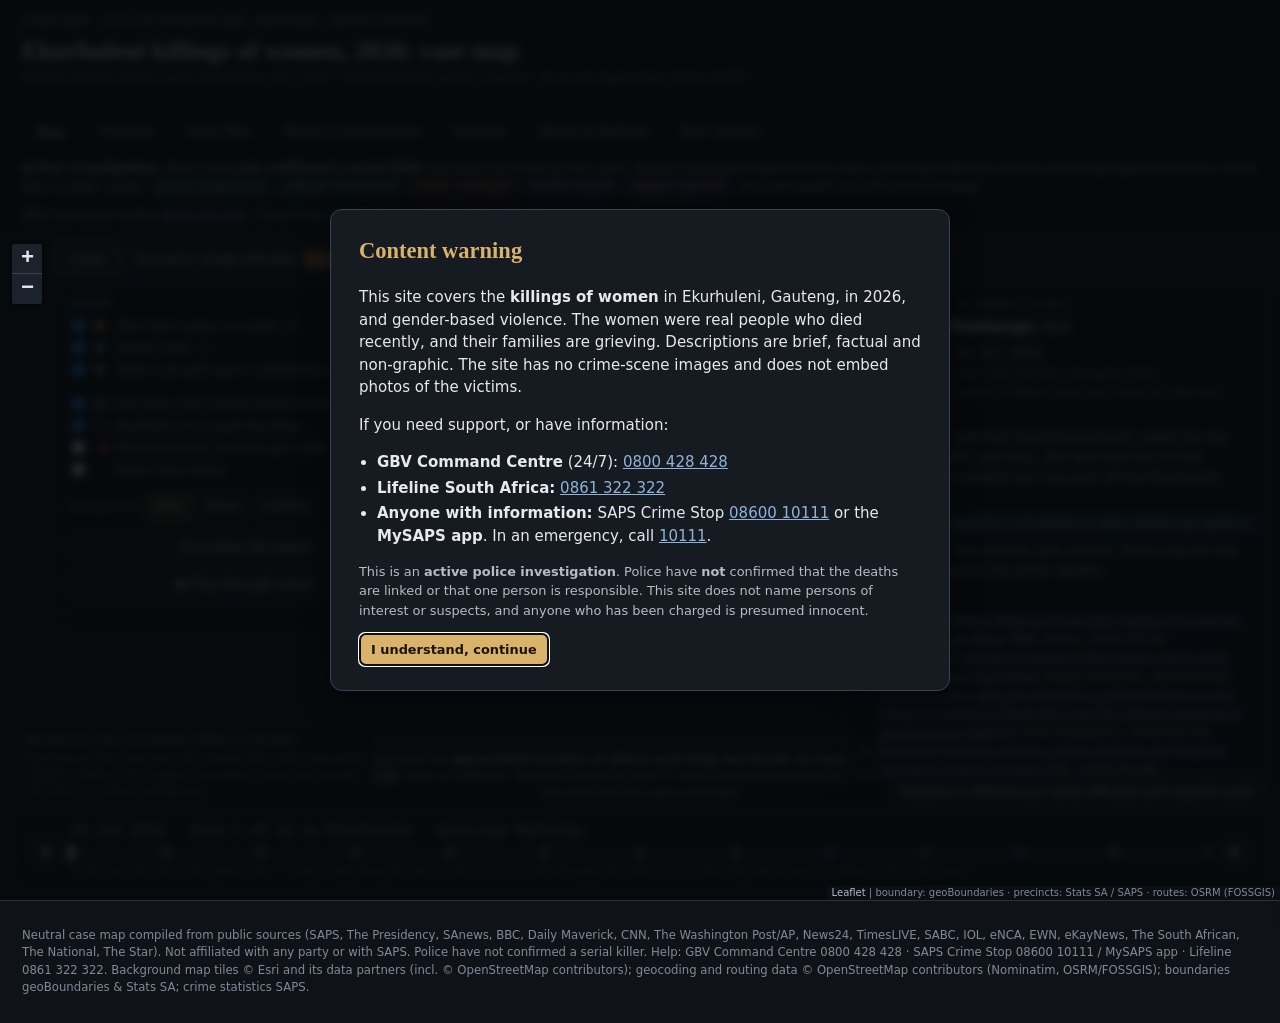
==== index.html @ aa7838f5 "Update site 2026-09-30" ====
<!DOCTYPE html>
<html lang="en">
<head>
<meta charset="utf-8">
<meta name="viewport" content="width=device-width, initial-scale=1">
<!-- SEO:BEGIN (generated by tools/build_static.py; edit site.json, not this block) -->
<title>Ekurhuleni killings of women, 2026: case map (source-cited)</title>
<meta name="description" content="Neutral, source-cited case map of the women whose bodies were found in Ekurhuleni, Gauteng, from July 2026: approximate map, timeline, case files and the status of each case. Police have not confirmed a serial killer.">
<meta name="robots" content="index,follow,max-image-preview:large">
<meta name="author" content="Neutral case map compiled from public sources">
<meta name="theme-color" content="#0d1014">
<link rel="canonical" href="https://richardmccauley01.github.io/ekurhuleni-case-map/">
<meta property="og:url" content="https://richardmccauley01.github.io/ekurhuleni-case-map/">
<meta property="og:type" content="website">
<meta property="og:title" content="Ekurhuleni killings of women, 2026: case map (source-cited)">
<meta property="og:description" content="Neutral, source-cited case map of the women whose bodies were found in Ekurhuleni, Gauteng, from July 2026: approximate map, timeline, case files and the status of each case. Police have not confirmed a serial killer.">
<meta property="og:locale" content="en_ZA">
<meta property="og:image" content="https://richardmccauley01.github.io/ekurhuleni-case-map/og-image.png">
<meta property="og:image:width" content="1200">
<meta property="og:image:height" content="630">
<meta property="og:image:alt" content="Dark map of Ekurhuleni with numbered markers at approximate locations (non-graphic)">
<meta name="twitter:card" content="summary_large_image">
<meta name="twitter:title" content="Ekurhuleni killings of women, 2026: case map (source-cited)">
<meta name="twitter:description" content="Neutral, source-cited case map of the women whose bodies were found in Ekurhuleni, Gauteng, from July 2026: approximate map, timeline, case files and the status of each case. Police have not confirmed a serial killer.">
<meta name="twitter:image" content="https://richardmccauley01.github.io/ekurhuleni-case-map/og-image.png">
<meta name="twitter:image:alt" content="Dark map of Ekurhuleni with numbered markers at approximate locations (non-graphic)">
<!-- Google Search Console: set "googleSiteVerification" in site.json (or upload the googleXXXX.html file to the site root) -->
<script type="application/ld+json">{"@context": "https://schema.org", "@type": "WebPage", "name": "Ekurhuleni killings of women, 2026: case map (source-cited)", "description": "Neutral, source-cited case map of the women whose bodies were found in Ekurhuleni, Gauteng, from July 2026: approximate map, timeline, case files and the status of each case. Police have not confirmed a serial killer.", "inLanguage": "en-ZA", "dateModified": "2026-09-30", "isAccessibleForFree": true, "about": {"@type": "Thing", "name": "Killings of women in Ekurhuleni, Gauteng, South Africa (2026)"}, "spatialCoverage": {"@type": "Place", "name": "City of Ekurhuleni, Gauteng, South Africa"}, "url": "https://richardmccauley01.github.io/ekurhuleni-case-map/", "image": "https://richardmccauley01.github.io/ekurhuleni-case-map/og-image.png"}</script>
<!-- SEO:END -->
<link rel="icon" href="data:,">
<link rel="stylesheet" href="js/vendor/leaflet.css">
<link rel="stylesheet" href="css/style.css">
<noscript><style>.view{display:none!important}#view-text{display:block!important}.tabs a{pointer-events:none;opacity:.5}.tabs a[data-view="text"]{opacity:1}</style></noscript>
</head>
<body>
<a class="skip" href="#main">Skip to content</a>

<div id="cw" class="cw" role="dialog" aria-modal="true" aria-labelledby="cw-title" hidden>
  <div class="cw-box">
    <h2 id="cw-title">Content warning</h2>
    <p>This site covers the <strong>killings of women</strong> in Ekurhuleni, Gauteng, in 2026, and gender-based violence. The women were real people who died recently, and their families are grieving. Descriptions are brief, factual and non-graphic. The site has no crime-scene images and does not embed photos of the victims.</p>
    <p>If you need support, or have information:</p>
    <ul class="help">
      <li><strong>GBV Command Centre</strong> (24/7): <a href="tel:0800428428">0800 428 428</a></li>
      <li><strong>Lifeline South Africa:</strong> <a href="tel:0861322322">0861 322 322</a></li>
      <li><strong>Anyone with information:</strong> SAPS Crime Stop <a href="tel:0860010111">08600 10111</a> or the <strong>MySAPS app</strong>. In an emergency, call <a href="tel:10111">10111</a>.</li>
    </ul>
    <p class="small">This is an <strong>active police investigation</strong>. Police have <strong>not</strong> confirmed that the deaths are linked or that one person is responsible. This site does not name persons of interest or suspects, and anyone who has been charged is presumed innocent.</p>
    <button id="cw-ok" class="btn primary">I understand, continue</button>
  </div>
</div>

<header class="site-header">
  <div class="brand">
    <div class="kicker">Case map · City of Ekurhuleni, Gauteng, South Africa</div>
    <h1>Ekurhuleni killings of women, 2026: case map</h1>
    <div class="sub">Women whose bodies were found from July 2026 · Compiled from public sources · As of 30 September 2026 (SAST)</div>
  </div>
  <nav class="tabs" role="tablist" aria-label="Sections">
    <a href="#map" data-view="map" role="tab">Map</a>
    <a href="#timeline" data-view="timeline" role="tab">Timeline</a>
    <a href="#cases" data-view="cases" role="tab">Case files</a>
    <a href="#media" data-view="media" role="tab">Media &amp; Documents</a>
    <a href="#sources" data-view="sources" role="tab">Sources</a>
    <a href="#about" data-view="about" role="tab">About &amp; Method</a>
    <a href="#text" data-view="text" role="tab">Text version</a>
  </nav>
</header>

<div class="neutral-bar" role="note">
  <span><strong>Active investigation.</strong> Police have <strong>not confirmed a serial killer</strong> and have not linked all the cases. Arrests have been made in three cases; police describe two of them as having separate motives. Every item is cited. Labels: <span class="badge s-police">police statement</span> <span class="badge s-official">official statement</span> <span class="badge s-court">court / charges</span> <span class="badge s-media">media report</span> <span class="badge s-expert">expert opinion</span>. Accused people are presumed innocent.</span>
  <span class="help-inline">GBV Command Centre <a href="tel:0800428428">0800 428 428</a> · Crime Stop <a href="tel:0860010111">08600 10111</a> · Lifeline <a href="tel:0861322322">0861 322 322</a></span>
</div>

<main id="main">
  <section id="view-map" class="view" data-view="map" aria-label="Map">
    <div id="map-wrap">
      <div id="map" aria-label="Map of Ekurhuleni with numbered markers at the approximate places where bodies were found"></div>
      <div class="map-modes" role="radiogroup" aria-label="Map mode">
        <button class="btn active" data-mode="cases" role="radio">Cases</button>
        <button class="btn" data-mode="single" role="radio">Scenario: single offender <span class="hypo-tag">HYPOTHETICAL</span></button>
        <button class="btn" data-mode="multi" role="radio">Scenario: more than one offender <span class="hypo-tag">HYPOTHETICAL</span></button>
      </div>
      <div class="map-banner" id="map-banner">Markers show the <strong>approximate location of where each body was found, as reported</strong> (suburb or road level, never an address). Numbers follow the order in which the bodies were found. The markers do not show that the cases are linked.</div>
      <div class="hypo-banner" id="hypo-banner" hidden><strong>HYPOTHETICAL: police have NOT established this.</strong> <span id="hypo-text"></span></div>
      <div class="map-layers" role="group" aria-label="Map layers">
        <h4>Cases</h4>
        <label><input type="checkbox" data-layer="taskteam" checked><span class="dot g-taskteam"></span>Task team cases, no arrest <small id="lc-taskteam"></small></label>
        <label><input type="checkbox" data-layer="arrest" checked><span class="dot g-arrest"></span>Arrest made <small id="lc-arrest"></small></label>
        <label><input type="checkbox" data-layer="other" checked><span class="dot g-other"></span>Other (not task team / outside Ekurhuleni) <small id="lc-other"></small></label>
        <hr>
        <label><input type="checkbox" data-layer="lastseen" checked><span class="mk-ls" style="display:inline-block;width:10px;height:10px"></span>Last-seen / last-contact places (where reported)</label>
        <label><input type="checkbox" data-layer="boundary" checked><span style="display:inline-block;width:14px;border-top:2px dashed #8fb3d9"></span>Ekurhuleni municipal boundary</label>
        <label><input type="checkbox" data-layer="precincts"><span style="display:inline-block;width:14px;height:10px;background:linear-gradient(90deg,#2b2433,#b0476a)"></span>Police precincts: murders per 100k (SAPS 2025/26)</label>
        <label><input type="checkbox" data-layer="labels"><span style="width:14px"></span>Show name labels</label>
        <hr>
        <div class="base-pick" role="group" aria-label="Background map"><span>Background</span><button type="button" data-base="dark" aria-pressed="true">Dark</button><button type="button" data-base="street" aria-pressed="false">Street</button><button type="button" data-base="satellite" aria-pressed="false">Satellite</button></div>
        <button id="map-overview" class="btn">Overview (all cases)</button>
        <button id="map-play" class="btn">▶ Play through cases</button>
      </div>
      <aside id="map-panel" class="map-panel" aria-live="polite"></aside>
      <aside id="scen-panel" class="map-panel scen-panel" hidden aria-live="polite"></aside>
      <div id="prec-legend" class="prec-legend" hidden></div>
      <button id="patterns-btn" class="btn patterns-btn">Patterns &amp; differences (what officials and experts said)</button>
      <div id="patterns" class="patterns" hidden role="dialog" aria-label="Patterns and differences"></div>
      <div class="map-offline" id="map-offline"><span id="base-status">Background map loading…</span> Background tiles load from the internet (Esri, with automatic fallback). Offline, the markers, boundary, routes and panels still work on a blank background.</div>
      <div class="map-hud" id="map-hud">
        <div class="hud-row">
          <button id="mp-prev" class="btn" aria-label="Previous case">◀</button>
          <div class="hud-mid">
            <div id="mp-time" class="hud-time">–</div>
            <div class="progress" id="mp-progress"><div id="mp-prog" class="progress-fill"></div><div id="mp-ticks" class="ticks"></div></div>
            <div class="hud-hint">Scroll over this bar or the panel, use ← → keys, drag along the bar, or click a tick to move through the cases in the order they were found. Scrolling on the map zooms.</div>
          </div>
          <button id="mp-next" class="btn" aria-label="Next case">▶</button>
        </div>
      </div>
    </div>
  </section>

  <section id="view-timeline" class="view" data-view="timeline" aria-label="Timeline">
    <div class="tl-toolbar">
      <div class="grp">
        <label class="lbl">Zoom</label>
        <button class="btn zbtn" data-zoom="all">Jul 2026 – now</button>
        <button class="btn zbtn" data-zoom="sept">September 2026</button>
        <button class="btn zbtn" data-zoom="last10">Last 10 days</button>
        <button class="btn zbtn" data-zoom="wide">Incl. March 2026 (Mathebula missing)</button>
      </div>
      <div class="grp">
        <input id="tl-search" type="search" placeholder="Search events, names, places…" aria-label="Search events">
        <button id="tl-listtoggle" class="btn">List view</button>
      </div>
    </div>
    <div class="tl-filters">
      <div class="fgrp" id="f-cat"><span class="lbl">Type</span></div>
      <div class="fgrp" id="f-status"><span class="lbl">Source type</span></div>
      <div class="fgrp" id="f-group"><span class="lbl">Cases</span></div>
    </div>
    <div id="tl-chart" class="tl-chart"></div>
    <div class="tl-note">All times are SAST (UTC+2). Hollow markers = approximate date or time. The top band shows the <strong>days between consecutive body discoveries</strong>. Scroll or pinch to zoom, drag to pan. <span id="tl-count"></span></div>
    <div id="tl-list" class="tl-list" hidden></div>
    <div class="media-inline">
      <h3>Time between discoveries</h3>
      <p class="small">Days between one body being found and the next (Ekurhuleni cases in the order they were found). Hours are shown only where both times were reported. Intervals describe timing only. They do not show that cases are linked.</p>
      <div id="interval-chart"></div>
    </div>
    <div class="media-inline">
      <h3>Media &amp; Documents</h3>
      <p class="small">Outbound links only. Nothing graphic is embedded. <a href="#media">Open the full panel →</a></p>
      <div id="tl-media" class="media-grid compact"></div>
    </div>
  </section>

  <section id="view-cases" class="view page" data-view="cases" aria-label="Case files">
    <h2>Case files</h2>
    <p>One card per woman, in the order the bodies were found, using names as publicly released by police or major media. Ages are given where reported. <strong>Last seen</strong> and <strong>body found</strong> are kept separate. The status wording follows what police and courts have said. Accused people are presumed innocent and are not named.</p>
    <div class="helpbox"><strong>Have information?</strong> SAPS Crime Stop <a href="tel:0860010111">08600 10111</a> or the MySAPS app. <strong>Need support?</strong> GBV Command Centre <a href="tel:0800428428">0800 428 428</a> · Lifeline <a href="tel:0861322322">0861 322 322</a>.</div>
    <h3>Summary table</h3>
    <div class="tablewrap"><table class="sum" id="sum-table"></table></div>
    <div id="case-cards" class="cards"></div>
    <h3>Precinct crime context (SAPS)</h3>
    <div id="crime-table-intro" class="small"></div>
    <div class="tablewrap"><table class="sum" id="crime-table"></table></div>
    <h3>Where sources disagree</h3>
    <ul id="conflicts" class="conflicts"></ul>
  </section>

  <section id="view-media" class="view page" data-view="media" aria-label="Media and documents">
    <h2>Media &amp; Documents</h2>
    <p>Official statements, parliamentary and court coverage, explainers, broadcast reports and tributes. All entries are <strong>outbound links</strong>. This site does not host or embed crime-scene images or photos of the victims. Some linked articles contain family-supplied photos.</p>
    <div class="media-filter" id="media-filter"></div>
    <div id="media-grid" class="media-grid"></div>
    <h3>Not publicly available (as of 30 Sept 2026)</h3>
    <ul id="not-public" class="notpublic"></ul>
  </section>

  <section id="view-sources" class="view page" data-view="sources" aria-label="Sources">
    <h2>Sources</h2>
    <p>Every source cited on this site, with the events and cases that cite it. Sources marked <em>snippet</em> could only be checked through search-engine result text (paywalled or not fetchable), and everything taken from them is also backed by another source.</p>
    <input id="src-search" type="search" placeholder="Filter sources…" aria-label="Filter sources">
    <div id="sources-list"></div>
  </section>

  <section id="view-text" class="view page" data-view="text" aria-label="Text version">
<!-- STATIC:BEGIN (generated by tools/build_static.py) -->
<h2>Text version: case summary, case files and full timeline</h2>
<p class="cw-static"><strong>Content warning:</strong> killings of women and gender-based violence. Descriptions are factual and non-graphic. <strong>Help:</strong> GBV Command Centre <a href="tel:0800428428">0800 428 428</a> · Lifeline <a href="tel:0861322322">0861 322 322</a>. <strong>Information:</strong> SAPS Crime Stop <a href="tel:0860010111">08600 10111</a> or the MySAPS app.</p>
<h3>Summary (as of 30 September 2026)</h3>
<p>From July 2026, the bodies of a series of women were found in the City of Ekurhuleni, Gauteng, South Africa, mostly in and around Kempton Park, the R21 corridor, Olifantsfontein/Clayville and Tembisa, with others in KwaThema, Springs and Dawn Park (Boksburg). SAPS set up a dedicated multidisciplinary task team on 14 September 2026. On 29 September President Cyril Ramaphosa said 11 women's bodies had been found in Ekurhuleni since July and that the investigation had been raised to national level. <strong>Police have not confirmed a serial killer.</strong> The President said: "At present, the police have not found evidence establishing that these killings were committed by a single perpetrator. All possibilities remain under investigation." Arrests have been made in three cases. Police cite relationship motives in two of them and have not linked those to the others. In a third, a man has been charged with murder; police said it was too early to say whether it is linked. A twelfth death, a shooting in Tembisa on 28 September, is not part of the task team cases. A woman found in Soweto (outside Ekurhuleni) on 20 September has been mentioned by police, but no link has been confirmed. People charged are presumed innocent and are not named here, and persons of interest are not named.</p>
<h3>Case files (13)</h3><ol class="static-events">
<li id="case-mahlangu"><article><h4>Busisiwe Mahlangu (37)</h4><p class="meta">Status: arrest made (partner; not linked to other deaths per police)</p><p><strong>Last seen:</strong> not reported<br><strong>Body found:</strong> 15 Jul 2026: Open field (veld) near the R21, Kempton Park <em>(approximate location as reported; map pin at road/area level)</em></p><p>Found naked with her hands bound with cable ties (as reported by BBC and IOL). She was the first of the women whose deaths are now part of the Ekurhuleni investigation.</p><p><strong>Investigation / court:</strong> Her partner (boyfriend) was arrested two days later, on 17 July 2026, and remains in custody (BBC, Presidency). The accused has not been named here; he is presumed innocent. No court date was found in public reporting.</p><p><strong>Link status:</strong> Arrest made: her partner (per police). Police say he has not been linked to the other deaths.</p><p class="small">Sources: <a href="https://www.bbc.com/news/articles/c6m27dprvzv7o" rel="noopener">Ekurhuleni killings: What we know after bodies of 12 women found in South Africa</a> (BBC News, 2026-09-28); <a href="https://www.dailymaverick.co.za/article/2026-09-28-after-another-woman-murdered-in-ekurhuleni-heres-what-we-know-about-the-killings/" rel="noopener">After another woman murdered in Ekurhuleni, here&#x27;s what we know about the killings</a> (Daily Maverick, 2026-09-28); <a href="https://thepresidency.gov.za/address-nation-president-cyril-ramaphosa-killings-women-ekurhuleni-and-national-response-gender" rel="noopener">Address to the nation by President Cyril Ramaphosa on the killings of women in Ekurhuleni and the national response to gender-based violence</a> (The Presidency, 2026-09-29); <a href="https://iol.co.za/news/crime-and-courts/2026-09-28-ekurhuleni-womens-deaths-latest-shooting-not-linked-as-cemetery-suspect-arrested/" rel="noopener">Ekurhuleni women&#x27;s deaths: Latest shooting not linked as cemetery suspect arrested</a> (IOL, 2026-09-28)</p></article></li>
<li id="case-kekana"><article><h4>Itumeleng Kekana (32)</h4><p class="meta">Status: under task team investigation; no arrest</p><p><strong>Last seen:</strong> 17 Jul 2026, ≈19:00 SAST: Left home in Kempton Park in the evening, telling a neighbour she was going to see someone (per her brother, via Daily Maverick)<br><strong>Body found:</strong> 3 Aug 2026: Bushes beside Great North Road, Pomona (Kempton Park), near the Max informal settlement <em>(approximate location as reported; map pin at road/area level)</em></p><p>Kempton Park police said her decomposing body was found in bushes next to the road with multiple stab wounds (Daily Maverick). Originally from Mmakwane Village, QwaQwa (Free State); she sold beauty products in Kempton Park. She was buried in QwaQwa on 22 August and leaves a 14-year-old daughter.</p><p><strong>Investigation / court:</strong> No arrest reported. Her family has asked investigators for CCTV footage from a camera near the scene (Daily Maverick).</p><p><strong>Link status:</strong> Under task team investigation. No arrest reported.</p><p class="small"><em>Sources differ:</em> BBC describes her as found &#x27;on a bridge&#x27;, badly bruised and partially clothed. Daily Maverick (quoting police) says she was found in bushes next to Great North Road.</p><p class="small">Sources: <a href="https://www.dailymaverick.co.za/article/2026-09-17-brothers-agonising-search-for-ekurhuleni-killings-victim-itumeleng-kekana/" rel="noopener">Brother&#x27;s agonising search for Ekurhuleni killings victim Itumeleng Kekana</a> (Daily Maverick, 2026-09-17); <a href="https://www.bbc.com/news/articles/c6m27dprvzv7o" rel="noopener">Ekurhuleni killings: What we know after bodies of 12 women found in South Africa</a> (BBC News, 2026-09-28); <a href="https://www.thesouthafrican.com/news/ekurhuleni-murders-what-we-know-about-all-10-women/" rel="noopener">Ekurhuleni murders: What we know about all 10 women</a> (The South African, 2026-09-26); <a href="https://www.news24.com/southafrica/news/live-east-rand-killings-horror-takes-hold-as-series-of-womens-bodies-found-in-gauteng-20260918-0382" rel="noopener">TIMELINE | East Rand killings: series of women&#x27;s bodies found in Gauteng</a> (News24, 2026-09-18); <a href="https://www.dailymaverick.co.za/article/2026-09-28-after-another-woman-murdered-in-ekurhuleni-heres-what-we-know-about-the-killings/" rel="noopener">After another woman murdered in Ekurhuleni, here&#x27;s what we know about the killings</a> (Daily Maverick, 2026-09-28)</p></article></li>
<li id="case-mjobo"><article><h4>Nomfesane Mjobo</h4><p class="meta">Status: under task team investigation; no arrest</p><p><strong>Last seen:</strong> not reported<br><strong>Body found:</strong> 26 Aug 2026: Kempton Park area (exact place not publicly detailed) <em>(approximate location as reported; map pin at town-level only level)</em></p><p>Few details have been released publicly. Family and friends held a candlelight vigil at the site where she was found (eNCA, 28 Sept).</p><p><strong>Investigation / court:</strong> No arrest reported.</p><p><strong>Link status:</strong> Under task team investigation. No arrest reported.</p><p class="small"><em>Sources differ:</em> IOL (21 Sept) and The Star mention a 32-year-old woman found partially clothed near the R21 on 24 August. It is unclear whether that refers to this case. BBC and the SAPS list give 26 August.</p><p class="small">Sources: <a href="https://www.bbc.com/news/articles/c6m27dprvzv7o" rel="noopener">Ekurhuleni killings: What we know after bodies of 12 women found in South Africa</a> (BBC News, 2026-09-28); <a href="https://www.enca.com/news-top-stories/ekurhuleni-murders-nomfesane-mjobos-family-friends-honour-her-memory" rel="noopener">Nomfesane Mjobo&#x27;s family, friends honour her memory</a> (eNCA, 2026-09-28); <a href="https://www.dailymaverick.co.za/article/2026-09-28-after-another-woman-murdered-in-ekurhuleni-heres-what-we-know-about-the-killings/" rel="noopener">After another woman murdered in Ekurhuleni, here&#x27;s what we know about the killings</a> (Daily Maverick, 2026-09-28); <a href="https://thepresidency.gov.za/address-nation-president-cyril-ramaphosa-killings-women-ekurhuleni-and-national-response-gender" rel="noopener">Address to the nation by President Cyril Ramaphosa on the killings of women in Ekurhuleni and the national response to gender-based violence</a> (The Presidency, 2026-09-29)</p></article></li>
<li id="case-clayville"><article><h4>Unidentified woman (Clayville) (late 20s (police estimate))</h4><p class="meta">Status: unidentified; under task team investigation; no arrest</p><p><strong>Last seen:</strong> not reported<br><strong>Body found:</strong> 7 Sep 2026: In a river at Clayville, near the Mall of Tembisa (listed by SAPS as &#x27;Clayville River, Olifantsfontein&#x27;) <em>(approximate location as reported; map pin at suburb level)</em></p><p>Found in the water wearing only underwear. Police later appealed for help to trace her family and followed up on a possible family address (21-22 Sept).</p><p><strong>Investigation / court:</strong> No arrest reported. Remains unidentified as of the latest reports found.</p><p><strong>Link status:</strong> Added to the central task team probe on 15 September. Unidentified. No arrest reported.</p><p class="small"><em>Sources differ:</em> BBC spells the area &#x27;Olifantsfontain&#x27;. Some early reports did not include this case in the count until it was added on 15 Sept.</p><p class="small">Sources: <a href="https://www.bbc.com/news/articles/c6m27dprvzv7o" rel="noopener">Ekurhuleni killings: What we know after bodies of 12 women found in South Africa</a> (BBC News, 2026-09-28); <a href="https://thenational.co.za/news/2026-09-16-8-women-dead-police-offer-r400-000-reward-as-south-africa-mourns/" rel="noopener">8 women dead in Ekurhuleni: South Africa demands answers as police hunt expands</a> (The National, 2026-09-16); <a href="https://thestar.co.za/news/crime-and-courts/2026-09-22-police-search-for-family-of-unidentified-woman-amid-ekurhuleni-deaths/" rel="noopener">Police search for family of unidentified woman amid Ekurhuleni deaths</a> (The Star, 2026-09-22); <a href="https://www.dailymaverick.co.za/article/2026-09-28-after-another-woman-murdered-in-ekurhuleni-heres-what-we-know-about-the-killings/" rel="noopener">After another woman murdered in Ekurhuleni, here&#x27;s what we know about the killings</a> (Daily Maverick, 2026-09-28); <a href="https://www.sundaytimes.timeslive.co.za/news/2026-09-16-treat-these-as-possible-serial-murders-until-proven-otherwise-forensic-psychologist-on-ekurhuleni-womens-deaths/" rel="noopener">Treat these as possible serial murders until proven otherwise: forensic psychologist on Ekurhuleni women&#x27;s deaths</a> (Sunday Times / TimesLIVE, 2026-09-16)</p></article></li>
<li id="case-nkomo"><article><h4>Gracious Nkomo (28)</h4><p class="meta">Status: under task team investigation; no arrest</p><p><strong>Last seen:</strong> not reported<br><strong>Body found:</strong> 10 Sep 2026: Near the R21, Kempton Park <em>(approximate location as reported; map pin at road/area level)</em></p><p>Found partially clothed; police described the body as decomposed. Identified by her family at the Germiston mortuary on 17 September (SAPS via SAnews). Born in Zimbabwe; Daily Maverick reports she is the only publicly identified foreign national among the victims.</p><p><strong>Investigation / court:</strong> No arrest reported.</p><p><strong>Link status:</strong> Under task team investigation. No arrest reported.</p><p class="small"><em>Sources differ:</em> One outlet (joburgetc) and a map in The Star appear to confuse her with the Dawn Park case (Jabulile Ntimba). This site follows SAPS/SAnews, BBC and Daily Maverick (R21, Kempton Park).</p><p class="small">Sources: <a href="https://www.sanews.gov.za/south-africa/third-ekurhuleni-murder-victim-identified" rel="noopener">Third Ekurhuleni murder victim identified</a> (SAnews (GCIS), 2026-09-18); <a href="https://www.bbc.com/news/articles/c6m27dprvzv7o" rel="noopener">Ekurhuleni killings: What we know after bodies of 12 women found in South Africa</a> (BBC News, 2026-09-28); <a href="https://www.dailymaverick.co.za/article/2026-09-28-after-another-woman-murdered-in-ekurhuleni-heres-what-we-know-about-the-killings/" rel="noopener">After another woman murdered in Ekurhuleni, here&#x27;s what we know about the killings</a> (Daily Maverick, 2026-09-28); <a href="https://thenational.co.za/news/2026-09-18-gracious-nkomo-is-fourth-woman-identified-in-ekurhuleni-murder-investigation/" rel="noopener">Gracious Nkomo is fourth woman identified in Ekurhuleni murder investigation</a> (The National, 2026-09-18); <a href="https://thenational.co.za/news/2026-09-16-8-women-dead-police-offer-r400-000-reward-as-south-africa-mourns/" rel="noopener">8 women dead in Ekurhuleni: South Africa demands answers as police hunt expands</a> (The National, 2026-09-16)</p></article></li>
<li id="case-moselakgomo"><article><h4>Elizabeth &#x27;Tsontso&#x27; Moselakgomo (38)</h4><p class="meta">Status: under task team investigation; no arrest</p><p><strong>Last seen:</strong> 9 Sep 2026: Left home for an afternoon/evening run (Kempton Park area; her home suburb is reported inconsistently, so it is not mapped)<br><strong>Body found:</strong> 12 Sep 2026: Behind a hotel in Rhodesfield, Kempton Park <em>(approximate location as reported; map pin at suburb level)</em></p><p>A runner who did not return from her run; her eight-year-old daughter raised the alarm. Found badly bruised and partially clothed. Her family identified her at the Germiston mortuary on 14 September. She was buried in Mpumalanga around 19-20 September. Her disappearance drew wide public attention.</p><p><strong>Investigation / court:</strong> No arrest reported.</p><p><strong>Link status:</strong> Under task team investigation. No arrest reported.</p><p class="small"><em>Sources differ:</em> Her home suburb is given as Roseville (News24) and Rhodesfield (The South African).</p><p class="small">Sources: <a href="https://www.bbc.co.uk/news/articles/cxyvzggzd5jgo" rel="noopener">Body of missing runner found in South Africa</a> (BBC News, 2026-09-14); <a href="https://www.bbc.com/news/articles/c6m27dprvzv7o" rel="noopener">Ekurhuleni killings: What we know after bodies of 12 women found in South Africa</a> (BBC News, 2026-09-28); <a href="https://www.gov.za/news/media-statements/police-intensify-investigations-four-bodies-are-found-kempton-park-14-sep" rel="noopener">Police intensify investigations as four bodies are found in Kempton Park (SAPS media statement)</a> (SAPS via gov.za, 2026-09-14); <a href="https://www.dailymaverick.co.za/article/2026-09-28-after-another-woman-murdered-in-ekurhuleni-heres-what-we-know-about-the-killings/" rel="noopener">After another woman murdered in Ekurhuleni, here&#x27;s what we know about the killings</a> (Daily Maverick, 2026-09-28); <a href="https://www.thesouthafrican.com/news/ekurhuleni-murders-what-we-know-about-all-10-women/" rel="noopener">Ekurhuleni murders: What we know about all 10 women</a> (The South African, 2026-09-26); <a href="https://www.news24.com/southafrica/news/live-east-rand-killings-horror-takes-hold-as-series-of-womens-bodies-found-in-gauteng-20260918-0382" rel="noopener">TIMELINE | East Rand killings: series of women&#x27;s bodies found in Gauteng</a> (News24, 2026-09-18)</p></article></li>
<li id="case-mathebula"><article><h4>Vutomi Mathebula (28)</h4><p class="meta">Status: under task team investigation; no arrest</p><p><strong>Last seen:</strong> 22 Mar 2026: Told her family she was going shopping at Dragon City, Johannesburg (her stated destination, not a confirmed sighting); reported missing the next day<br><strong>Body found:</strong> 14 Sep 2026: Porcelain Avenue, Olifantsfontein (found by a passer-by on Monday morning) <em>(approximate location as reported; map pin at road/area level)</em></p><p>Missing for almost six months. Her family reported ransom demands after she disappeared: they paid R3,000 and a further R2,500 was demanded (Daily Maverick, The South African). She was found semi-naked and bruised. Her name was initially withheld; an uncle identified her by her hairstyle and clothing. She was buried in Limpopo on 24 September.</p><p><strong>Investigation / court:</strong> No arrest reported.</p><p><strong>Link status:</strong> Under task team investigation. No arrest reported.</p><p class="small"><em>Sources differ:</em> Some reports describe the 14 September discovery as being in &#x27;Kempton Park&#x27;. Most reports and the SAPS list give Olifantsfontein.</p><p class="small">Sources: <a href="https://www.dailymaverick.co.za/article/2026-09-28-after-another-woman-murdered-in-ekurhuleni-heres-what-we-know-about-the-killings/" rel="noopener">After another woman murdered in Ekurhuleni, here&#x27;s what we know about the killings</a> (Daily Maverick, 2026-09-28); <a href="https://www.thesouthafrican.com/news/ekurhuleni-murders-what-we-know-about-all-10-women/" rel="noopener">Ekurhuleni murders: What we know about all 10 women</a> (The South African, 2026-09-26); <a href="https://www.gov.za/news/media-statements/police-intensify-investigations-four-bodies-are-found-kempton-park-14-sep" rel="noopener">Police intensify investigations as four bodies are found in Kempton Park (SAPS media statement)</a> (SAPS via gov.za, 2026-09-14); <a href="https://www.dailymaverick.co.za/article/2026-09-17-brothers-agonising-search-for-ekurhuleni-killings-victim-itumeleng-kekana/" rel="noopener">Brother&#x27;s agonising search for Ekurhuleni killings victim Itumeleng Kekana</a> (Daily Maverick, 2026-09-17); <a href="https://www.bbc.com/news/articles/c6m27dprvzv7o" rel="noopener">Ekurhuleni killings: What we know after bodies of 12 women found in South Africa</a> (BBC News, 2026-09-28)</p></article></li>
<li id="case-motapane"><article><h4>Dineo Evelyn Motapane (38)</h4><p class="meta">Status: under task team investigation; no arrest</p><p><strong>Last seen:</strong> 13 Sep 2026, ≈17:00 SAST: Last seen by relatives on Sunday afternoon (place not reported). The family had not reported her missing.<br><strong>Body found:</strong> 15 Sep 2026, ≈06:40 SAST: Beside Moshoeshoe Street, KwaThema (Springs), found by a passer-by <em>(approximate location as reported; map pin at road/area level)</em></p><p>Preliminary findings indicated she had been strangled (as reported). BBC describes the body as battered and partly burned. Her family identified her at the Springs mortuary on 16 September. She leaves a young daughter (reported as two years old). Residents held a march in KwaThema.</p><p><strong>Investigation / court:</strong> No arrest reported.</p><p><strong>Link status:</strong> Under task team investigation. No arrest reported.</p><p class="small">Sources: <a href="https://www.dailymaverick.co.za/article/2026-09-17-brothers-agonising-search-for-ekurhuleni-killings-victim-itumeleng-kekana/" rel="noopener">Brother&#x27;s agonising search for Ekurhuleni killings victim Itumeleng Kekana</a> (Daily Maverick, 2026-09-17); <a href="https://www.bbc.com/news/articles/c6m27dprvzv7o" rel="noopener">Ekurhuleni killings: What we know after bodies of 12 women found in South Africa</a> (BBC News, 2026-09-28); <a href="https://www.thesouthafrican.com/news/ekurhuleni-murders-what-we-know-about-all-10-women/" rel="noopener">Ekurhuleni murders: What we know about all 10 women</a> (The South African, 2026-09-26); <a href="https://www.dailymaverick.co.za/article/2026-09-28-after-another-woman-murdered-in-ekurhuleni-heres-what-we-know-about-the-killings/" rel="noopener">After another woman murdered in Ekurhuleni, here&#x27;s what we know about the killings</a> (Daily Maverick, 2026-09-28); <a href="https://www.sundaytimes.timeslive.co.za/news/2026-09-16-treat-these-as-possible-serial-murders-until-proven-otherwise-forensic-psychologist-on-ekurhuleni-womens-deaths/" rel="noopener">Treat these as possible serial murders until proven otherwise: forensic psychologist on Ekurhuleni women&#x27;s deaths</a> (Sunday Times / TimesLIVE, 2026-09-16)</p></article></li>
<li id="case-ntimba"><article><h4>Jabulile Ntimba (about 30)</h4><p class="meta">Status: arrest made - two women charged (separate motive per police)</p><p><strong>Last seen:</strong> not reported<br><strong>Body found:</strong> 17 Sep 2026: Open area on Lama Street, Villa Liza, Dawn Park (Boksburg) <em>(approximate location as reported; map pin at road/area level)</em></p><p>Found partially clothed with a fatal throat injury (as reported).</p><p><strong>Investigation / court:</strong> Three people were arrested over the weekend of 19-20 September by the Gauteng Murder and Robbery Unit. A man was released: prosecutors declined to enrol charges, though police said he remains under investigation. Two women were charged with premeditated murder and defeating the ends of justice. They appeared in the Boksburg Magistrates&#x27; Court on 21 September and were remanded in custody until 1 October for a bail application. They are presumed innocent and are not named on this site.</p><p><strong>Link status:</strong> Arrest made: two women charged. Police cite a possible relationship (&#x27;love triangle&#x27;) motive and have not linked this case to the others.</p><p class="small"><em>Sources differ:</em> eNCA spells her surname &#x27;Timba&#x27;. The suburb is spelled both &#x27;Villa Liza&#x27; and &#x27;Villa Lisa&#x27;. BBC (26 Sept) says &#x27;three men appeared in court&#x27; in one of the earlier cases, which does not match other reports (two women charged, one man released).</p><p class="small">Sources: <a href="https://www.thesouthafrican.com/news/ekurhuleni-murders-forensics-link-persons-of-interest-to-victims/" rel="noopener">Ekurhuleni murders: Forensics link persons of interest to victims</a> (The South African, 2026-09-24); <a href="https://www.dailymaverick.co.za/article/2026-09-28-after-another-woman-murdered-in-ekurhuleni-heres-what-we-know-about-the-killings/" rel="noopener">After another woman murdered in Ekurhuleni, here&#x27;s what we know about the killings</a> (Daily Maverick, 2026-09-28); <a href="https://www.bbc.com/news/articles/c6m27dprvzv7o" rel="noopener">Ekurhuleni killings: What we know after bodies of 12 women found in South Africa</a> (BBC News, 2026-09-28); <a href="https://thenational.co.za/news/2026-09-22-ekurhuleni-murders-two-cases-three-arrests-as-probe-of-nine-deaths-widens/" rel="noopener">Ekurhuleni murders: two cases, three arrests as probe of nine deaths widens</a> (The National, 2026-09-22); <a href="https://www.sabcnews.com/sabcnews/three-persons-of-interest-questioned-over-east-rand-murders/" rel="noopener">Three persons of interest questioned over East Rand murders</a> (SABC News, 2026-09-20); <a href="https://www.bbc.com/news/articles/c3vgyyj8q807o" rel="noopener">Tenth woman&#x27;s body found as South Africa police probe killings</a> (BBC News, 2026-09-26)</p></article></li>
<li id="case-soweto"><article><h4>Unidentified woman (Moroka Dam, Soweto) (20s (police estimate))</h4><p class="meta">Status: outside Ekurhuleni; inquest; no confirmed link</p><p><strong>Last seen:</strong> not reported<br><strong>Body found:</strong> 20 Sep 2026, ≈17:00 SAST: In Moroka Dam, Soweto, wrapped in a duvet <em>(approximate location as reported; map pin at landmark level)</em></p><p>Found on Sunday afternoon. Police opened an inquest. Gauteng police have mentioned it alongside the Ekurhuleni cases but have not confirmed a link.</p><p><strong>Investigation / court:</strong> Inquest opened. No arrest reported.</p><p><strong>Link status:</strong> Outside Ekurhuleni (City of Johannesburg). Inquest opened. No confirmed link.</p><p class="small"><em>Sources differ:</em> Daily Maverick counts her among 13 victims; the President&#x27;s count of 11 covers Ekurhuleni only.</p><p class="small">Sources: <a href="https://iol.co.za/news/crime-and-courts/2026-09-21-inquest-opened-after-womans-body-found-in-soweto-dam/" rel="noopener">Woman&#x27;s body found wrapped in duvet in Soweto dam as police open inquest</a> (IOL, 2026-09-21); <a href="https://www.thesouthafrican.com/news/ekurhuleni-murders-forensics-link-persons-of-interest-to-victims/" rel="noopener">Ekurhuleni murders: Forensics link persons of interest to victims</a> (The South African, 2026-09-24); <a href="https://www.dailymaverick.co.za/article/2026-09-28-after-another-woman-murdered-in-ekurhuleni-heres-what-we-know-about-the-killings/" rel="noopener">After another woman murdered in Ekurhuleni, here&#x27;s what we know about the killings</a> (Daily Maverick, 2026-09-28); <a href="https://www.bbc.com/news/articles/c6m27dprvzv7o" rel="noopener">Ekurhuleni killings: What we know after bodies of 12 women found in South Africa</a> (BBC News, 2026-09-28); <a href="https://www.bbc.com/news/articles/c3vgyyj8q807o" rel="noopener">Tenth woman&#x27;s body found as South Africa police probe killings</a> (BBC News, 2026-09-26)</p></article></li>
<li id="case-nxumalo"><article><h4>Ntombifuthi Nxumalo</h4><p class="meta">Status: arrest made - man charged with murder (link not established)</p><p><strong>Last seen:</strong> 25 Sep 2026, evening: At a tavern with a female friend on Friday night; reportedly left with a man (tavern location not reported)<br><strong>Body found:</strong> 26 Sep 2026: At/next to Mooifontein Cemetery, Vusimuzi section, Tembisa (Saturday morning) <em>(approximate location as reported; map pin at section/area level)</em></p><p>Found with serious head injuries; stones were found nearby and the Gauteng commissioner said she may have been stoned (as reported). Residents reported hearing screams at about 23:00 on Friday. Her friend identified her by her clothes. She leaves five children; her family planned a burial in Nongoma, KwaZulu-Natal.</p><p><strong>Investigation / court:</strong> A 36-year-old man was traced to a village in Limpopo and arrested. He appeared in the Tembisa Magistrates&#x27; Court on 29 September, charged with murder. The State opposes bail and the bail hearing was postponed to 6 October; he remains in custody. He is presumed innocent and is not named on this site.</p><p><strong>Link status:</strong> Arrest made: a 36-year-old man charged with murder. Gauteng police said it was too early to say whether this case is linked to the others.</p><p class="small"><em>Sources differ:</em> IOL spells her first name &#x27;Ntombifuthu&#x27;.</p><p class="small"><em>Sources differ:</em> Arrest timing: Daily Maverick says Saturday evening (26 Sept); the President&#x27;s address says Sunday morning (27 Sept).</p><p class="small">Sources: <a href="https://www.dailymaverick.co.za/article/2026-09-28-after-another-woman-murdered-in-ekurhuleni-heres-what-we-know-about-the-killings/" rel="noopener">After another woman murdered in Ekurhuleni, here&#x27;s what we know about the killings</a> (Daily Maverick, 2026-09-28); <a href="https://iol.co.za/news/crime-and-courts/2026-09-28-ekurhuleni-womens-deaths-latest-shooting-not-linked-as-cemetery-suspect-arrested/" rel="noopener">Ekurhuleni women&#x27;s deaths: Latest shooting not linked as cemetery suspect arrested</a> (IOL, 2026-09-28); <a href="https://www.timeslive.co.za/news/south-africa/2026-09-29-ekurhuleni-murder-accused-to-remain-in-custody-as-bail-date-postponed/" rel="noopener">Ekurhuleni murder accused to remain in custody as bail date postponed</a> (TimesLIVE, 2026-09-29); <a href="https://www.bbc.com/news/articles/c3vgyyj8q807o" rel="noopener">Tenth woman&#x27;s body found as South Africa police probe killings</a> (BBC News, 2026-09-26); <a href="https://www.sabcnews.com/sabcnews/gauteng-police-cannot-rule-out-serial-killer-in-ekurhuleni/" rel="noopener">Gauteng police cannot rule out serial killer in Ekurhuleni</a> (SABC News, 2026-09-26); <a href="https://thepresidency.gov.za/address-nation-president-cyril-ramaphosa-killings-women-ekurhuleni-and-national-response-gender" rel="noopener">Address to the nation by President Cyril Ramaphosa on the killings of women in Ekurhuleni and the national response to gender-based violence</a> (The Presidency, 2026-09-29); <a href="https://www.bbc.com/news/articles/c6m27dprvzv7o" rel="noopener">Ekurhuleni killings: What we know after bodies of 12 women found in South Africa</a> (BBC News, 2026-09-28)</p></article></li>
<li id="case-springs"><article><h4>Unidentified woman (Springs)</h4><p class="meta">Status: unidentified; task team attended; link not confirmed; no arrest</p><p><strong>Last seen:</strong> not reported<br><strong>Body found:</strong> 27 Sep 2026, ≈12:00 SAST: Open veld near Rhokana Road, Springs, close to a railway line, found by a patrolling security company <em>(approximate location as reported; map pin at road/area level)</em></p><p>Found semi-naked; IOL reports she appeared to have been strangled. The task team, Crime Intelligence and the Investigative Psychology Section attended (EWN).</p><p><strong>Investigation / court:</strong> No arrest reported.</p><p><strong>Link status:</strong> The task team responded to the scene. Unidentified. No arrest reported; police have not confirmed a link.</p><p class="small">Sources: <a href="https://www.ewn.co.za/2026/09/27/11th-body-discovered-in-springs-amid-ekurhuleni-murder-probe" rel="noopener">11th body discovered in Springs amid Ekurhuleni murder probe</a> (EWN, 2026-09-27); <a href="https://iol.co.za/news/crime-and-courts/2026-09-28-ekurhuleni-womens-deaths-latest-shooting-not-linked-as-cemetery-suspect-arrested/" rel="noopener">Ekurhuleni women&#x27;s deaths: Latest shooting not linked as cemetery suspect arrested</a> (IOL, 2026-09-28); <a href="https://www.dailymaverick.co.za/article/2026-09-28-after-another-woman-murdered-in-ekurhuleni-heres-what-we-know-about-the-killings/" rel="noopener">After another woman murdered in Ekurhuleni, here&#x27;s what we know about the killings</a> (Daily Maverick, 2026-09-28); <a href="https://www.bbc.com/news/articles/c6m27dprvzv7o" rel="noopener">Ekurhuleni killings: What we know after bodies of 12 women found in South Africa</a> (BBC News, 2026-09-28)</p></article></li>
<li id="case-nhlanzi"><article><h4>Boitumelo Nhlanzi (23)</h4><p class="meta">Status: not part of task team cases</p><p><strong>Last seen:</strong> not reported<br><strong>Body found:</strong> 28 Sep 2026, ≈05:45 SAST: Mapungubwe Street, Temong section, Tembisa (shot on her way to work) <em>(approximate location as reported; map pin at road/area level)</em></p><p>Shot dead on her way to work early on Monday; her belongings were taken. Police said her estranged husband was a person of interest. He was found dead in his vehicle in Midrand later that day; police do not suspect foul play and an inquest was opened. He is not named here.</p><p><strong>Investigation / court:</strong> Murder and robbery case opened. Police said the case is not linked to the other Ekurhuleni cases and is not being investigated by the task team (Daily Maverick).</p><p><strong>Link status:</strong> Not part of the task team cases. Police say it is not linked. Murder and robbery case opened.</p><p class="small"><em>Sources differ:</em> BBC names her &#x27;Boitumelo Gift Mashita&#x27;. Daily Maverick and IOL use &#x27;Boitumelo Nhlanzi&#x27;. BBC includes her in its count of 12.</p><p class="small">Sources: <a href="https://www.dailymaverick.co.za/article/2026-09-28-after-another-woman-murdered-in-ekurhuleni-heres-what-we-know-about-the-killings/" rel="noopener">After another woman murdered in Ekurhuleni, here&#x27;s what we know about the killings</a> (Daily Maverick, 2026-09-28); <a href="https://iol.co.za/news/crime-and-courts/2026-09-28-ekurhuleni-womens-deaths-latest-shooting-not-linked-as-cemetery-suspect-arrested/" rel="noopener">Ekurhuleni women&#x27;s deaths: Latest shooting not linked as cemetery suspect arrested</a> (IOL, 2026-09-28); <a href="https://www.bbc.com/news/articles/c6m27dprvzv7o" rel="noopener">Ekurhuleni killings: What we know after bodies of 12 women found in South Africa</a> (BBC News, 2026-09-28)</p></article></li>
</ol>
<h3>Time between discoveries</h3><ul><li>Busisiwe Mahlangu → Itumeleng Kekana: 19 days</li><li>Itumeleng Kekana → Nomfesane Mjobo: 23 days</li><li>Nomfesane Mjobo → Unidentified woman (Clayville): 12 days</li><li>Unidentified woman (Clayville) → Gracious Nkomo: 3 days</li><li>Gracious Nkomo → Elizabeth &#x27;Tsontso&#x27; Moselakgomo: 2 days</li><li>Elizabeth &#x27;Tsontso&#x27; Moselakgomo → Vutomi Mathebula: 2 days</li><li>Vutomi Mathebula → Dineo Evelyn Motapane: 1 days</li><li>Dineo Evelyn Motapane → Jabulile Ntimba: 2 days</li><li>Jabulile Ntimba → Ntombifuthi Nxumalo: 9 days</li><li>Ntombifuthi Nxumalo → Unidentified woman (Springs): 1 days</li><li>Unidentified woman (Springs) → Boitumelo Nhlanzi: 1 days (≈17.8 h)</li></ul>
<h3>Patterns &amp; differences (as stated by officials and experts; no conclusion drawn)</h3><ul><li><strong>SAPS (14 Sept statement):</strong> The similarities between cases were &#x27;sufficiently concerning for the police to issue a public warning&#x27;.</li><li><strong>Prof Gérard Labuschagne, former SAPS profiler (16 Sept):</strong> &#x27;Due to the relatively close geographic proximity and timeframe of the murders and the similar victimology, it makes sense to treat this as a serial (murder investigation) until information to the contrary comes to light.&#x27; He said he was not involved in the investigation.</li><li><strong>Acting Police Minister Firoz Cachalia (20 Sept):</strong> &#x27;…not confirmed conclusively that we are dealing with a serial killer because all the cases are not necessarily linked. There are some indications of different modus operandi and different motives.&#x27;</li><li><strong>Gauteng Commissioner Lt Gen Tommy Mthombeni (23 and 26 Sept):</strong> &#x27;As of now, we could not confirm whether there is a serial killer, though it cannot be ruled out.&#x27; On 26 Sept he referred to a &#x27;similar victimology&#x27; and modus operandi among earlier cases.</li><li><strong>President Cyril Ramaphosa (29 Sept):</strong> &#x27;At present, the police have not found evidence establishing that these killings were committed by a single perpetrator. All possibilities remain under investigation.&#x27;</li><li><strong>Forensic specialist quoted anonymously by Daily Maverick:</strong> Offenders can change their methods, so differences between cases don&#x27;t rule out a link; but South Africa&#x27;s high crime rates mean that cases in the same area could be unrelated.</li><li>Similarity reported: Victims reported as black women, mostly in their 20s and 30s.</li><li>Similarity reported: Most bodies were found in and around Kempton Park, the R21 corridor, Clayville/Olifantsfontein and Tembisa; several were near the R21.</li><li>Similarity reported: Six bodies were found within about ten days in September, mostly in open or secluded places, with no eyewitnesses identified publicly.</li><li>Similarity reported: Several victims were reported as found partially clothed or unclothed.</li><li>Difference reported: Three cases have arrests, and police cite relationship motives in two of them (Mahlangu: partner arrested; Ntimba: &#x27;love triangle&#x27; per police). A 12th case (Nhlanzi) involved an estranged husband as a person of interest, and police say it is not linked.</li><li>Difference reported: Reported causes of death differ: stab wounds, a throat injury, strangulation, head injuries, and a shooting.</li><li>Difference reported: Dawn Park (Boksburg), KwaThema and Springs are further from the Kempton Park cluster; the Soweto case is outside Ekurhuleni.</li><li>Difference reported: One victim (Mathebula) had been missing since March 2026, with ransom demands reported. Others were found within days of last being seen.</li></ul>
<h3>Where sources disagree</h3><ul><li><strong>How many cases?</strong> The President (29 Sept) said 11 bodies had been found in Ekurhuleni since July. BBC (28 Sept) counts 12, including Boitumelo Nhlanzi, whom police say is not linked. Daily Maverick (28 Sept) lists 13 victims, including the Soweto case and Nhlanzi. Earlier reports gave 5, 8, 9 and 10 as cases were added or found.</li><li><strong>How many were reported missing first?</strong> The President said &#x27;only two&#x27; of the women had been reported missing. Daily Maverick says at least four had been reported missing before they were found.</li><li><strong>Arrests in the Ntimba case</strong> Most reports: three arrested, two women charged, one man released. BBC (26 Sept) says &#x27;three men appeared in court&#x27; in one of the earlier cases.</li><li><strong>Nxumalo arrest timing</strong> Saturday evening, 26 Sept (Daily Maverick) vs Sunday morning, 27 Sept (Presidency).</li><li><strong>Mjobo date</strong> 26 Aug (BBC, SAPS list) vs a 24 Aug case near the R21 mentioned by IOL/The Star, which may or may not be the same case.</li><li><strong>Names and spellings</strong> Ntimba / &#x27;Timba&#x27; (eNCA); Ntombifuthi / &#x27;Ntombifuthu&#x27; (IOL); Boitumelo Nhlanzi / &#x27;Boitumelo Gift Mashita&#x27; (BBC); Villa Liza / Villa Lisa; Olifantsfontein / &#x27;Olifantsfontain&#x27; (BBC).</li><li><strong>Mapping errors elsewhere</strong> At least one outlet and one published map placed Gracious Nkomo in Dawn Park, apparently confusing her with Jabulile Ntimba. This site follows SAPS/SAnews, BBC and Daily Maverick.</li></ul>
<h3>Precinct crime context (SAPS)</h3><p class="small">Figures cover a whole police station precinct (all murders reported there), not the exact place where a body was found. The precinct is the one that contains each approximate map pin. Near a precinct border, the case may fall under the neighbouring station. Sum of the four SAPS quarterly releases for 2025/26 (each quarter taken from its own release). SAPS quarterly figures can be revised in later releases, so this may differ slightly from an annual report. Population: Stats SA Census 2022 per police district (as compiled in afrith/crime-stats). Rates use 2022 population with 2025/26 counts, so they are indicative only. Precincts with business districts, industry or transport hubs (e.g. Germiston, Primrose, Kempton Park) have many daytime visitors but few residents, so rates per resident can look high there.</p><ul>
<li>Kempton Park: 29 murders in FY 2025/26, 4 in Apr–Jun 2026, ≈43.5 per 100,000 (Census 2022 population 66,629).</li>
<li>Olifantsfontein: 5 murders in FY 2025/26, 2 in Apr–Jun 2026, ≈13.8 per 100,000 (Census 2022 population 36,196).</li>
<li>Kwa Thema: 29 murders in FY 2025/26, 4 in Apr–Jun 2026, ≈22.2 per 100,000 (Census 2022 population 130,892).</li>
<li>Dawn Park: 75 murders in FY 2025/26, 27 in Apr–Jun 2026, ≈52.8 per 100,000 (Census 2022 population 141,917).</li>
<li>Moroka: 107 murders in FY 2025/26, 19 in Apr–Jun 2026, ≈43.2 per 100,000 (Census 2022 population 247,551).</li>
<li>Tembisa South: 76 murders in FY 2025/26, 26 in Apr–Jun 2026, ≈44.3 per 100,000 (Census 2022 population 171,458).</li>
<li>Springs: 58 murders in FY 2025/26, 14 in Apr–Jun 2026, ≈44.0 per 100,000 (Census 2022 population 131,838).</li>
<li>Tembisa: 90 murders in FY 2025/26, 22 in Apr–Jun 2026, ≈28.6 per 100,000 (Census 2022 population 314,181).</li>
</ul>
<h3>Scenario views (HYPOTHETICAL)</h3><p>The interactive map includes two <strong>hypothetical</strong> geometry views, "single offender" and "more than one offender". Police have NOT established either. They show approximate distances, OSRM driving and walking times, and time gaps between the approximate pins, and they draw no conclusions.</p>
<h3>Full timeline (50 events, SAST)</h3><ol class="static-events">
<li id="ev-mathebula-missing"><article><h4>Vutomi Mathebula (28) last heard from</h4><p class="meta"><time datetime="2026-03-22">22 Mar 2026</time> · <span class="badge s-media">media report</span> · Johannesburg (stated destination: Dragon City) · Vutomi Mathebula</p><p>She told her family she was going shopping at Dragon City, Johannesburg, and was reported missing the next day. Her family later received ransom demands: they paid R3,000 and a further R2,500 was demanded.</p><p class="small">Dragon City is where she said she was going, not a confirmed sighting.</p><p class="small">Sources: <a href="https://www.dailymaverick.co.za/article/2026-09-28-after-another-woman-murdered-in-ekurhuleni-heres-what-we-know-about-the-killings/" rel="noopener">After another woman murdered in Ekurhuleni, here&#x27;s what we know about the killings</a> (Daily Maverick, 2026-09-28); <a href="https://www.thesouthafrican.com/news/ekurhuleni-murders-what-we-know-about-all-10-women/" rel="noopener">Ekurhuleni murders: What we know about all 10 women</a> (The South African, 2026-09-26)</p></article></li>
<li id="ev-mahlangu-found"><article><h4>Busisiwe Mahlangu (37) found near the R21, Kempton Park</h4><p class="meta"><time datetime="2026-07-15">15 Jul 2026</time> · <span class="badge s-media">media report</span> · R21, Kempton Park · Busisiwe Mahlangu</p><p>The body of Busisiwe Mahlangu was found in an open field near the R21 in Kempton Park. BBC and IOL report she was found naked with her hands bound. She is the first case in the official chronology.</p><p class="small">Sources: <a href="https://www.bbc.com/news/articles/c6m27dprvzv7o" rel="noopener">Ekurhuleni killings: What we know after bodies of 12 women found in South Africa</a> (BBC News, 2026-09-28); <a href="https://iol.co.za/news/crime-and-courts/2026-09-28-ekurhuleni-womens-deaths-latest-shooting-not-linked-as-cemetery-suspect-arrested/" rel="noopener">Ekurhuleni women&#x27;s deaths: Latest shooting not linked as cemetery suspect arrested</a> (IOL, 2026-09-28); <a href="https://www.dailymaverick.co.za/article/2026-09-28-after-another-woman-murdered-in-ekurhuleni-heres-what-we-know-about-the-killings/" rel="noopener">After another woman murdered in Ekurhuleni, here&#x27;s what we know about the killings</a> (Daily Maverick, 2026-09-28)</p></article></li>
<li id="ev-mahlangu-arrest"><article><h4>Partner arrested in Mahlangu case</h4><p class="meta"><time datetime="2026-07-17">17 Jul 2026</time> · <span class="badge s-police">police statement</span> · Kempton Park · Busisiwe Mahlangu</p><p>Two days later police arrested her partner (boyfriend), who remains in custody. Police and the President have said he has not been linked to the other deaths. He is presumed innocent and is not named here.</p><p class="small">Sources: <a href="https://www.bbc.com/news/articles/c6m27dprvzv7o" rel="noopener">Ekurhuleni killings: What we know after bodies of 12 women found in South Africa</a> (BBC News, 2026-09-28); <a href="https://thepresidency.gov.za/address-nation-president-cyril-ramaphosa-killings-women-ekurhuleni-and-national-response-gender" rel="noopener">Address to the nation by President Cyril Ramaphosa on the killings of women in Ekurhuleni and the national response to gender-based violence</a> (The Presidency, 2026-09-29); <a href="https://www.dailymaverick.co.za/article/2026-09-28-after-another-woman-murdered-in-ekurhuleni-heres-what-we-know-about-the-killings/" rel="noopener">After another woman murdered in Ekurhuleni, here&#x27;s what we know about the killings</a> (Daily Maverick, 2026-09-28)</p></article></li>
<li id="ev-kekana-missing"><article><h4>Itumeleng Kekana (32) goes missing in Kempton Park</h4><p class="meta"><time datetime="2026-07-17T19:00">17 Jul 2026, ≈ 19:00 SAST</time> · <span class="badge s-media">media report</span> · Kempton Park · Itumeleng Kekana</p><p>According to her brother, a neighbour saw her leave at about 7pm on 17 July, saying she was going to see someone. From 18 July her phone was off. Relatives came to Kempton Park on 19 July and searched police stations, hospitals and mortuaries.</p><p class="small">Time is approximate (the neighbour&#x27;s account as relayed by her brother).</p><p class="small">Sources: <a href="https://www.dailymaverick.co.za/article/2026-09-17-brothers-agonising-search-for-ekurhuleni-killings-victim-itumeleng-kekana/" rel="noopener">Brother&#x27;s agonising search for Ekurhuleni killings victim Itumeleng Kekana</a> (Daily Maverick, 2026-09-17); <a href="https://www.news24.com/southafrica/news/live-east-rand-killings-horror-takes-hold-as-series-of-womens-bodies-found-in-gauteng-20260918-0382" rel="noopener">TIMELINE | East Rand killings: series of women&#x27;s bodies found in Gauteng</a> (News24, 2026-09-18)</p></article></li>
<li id="ev-kekana-found"><article><h4>Itumeleng Kekana found beside Great North Road, Pomona</h4><p class="meta"><time datetime="2026-08-03">3 Aug 2026, morning (on a passer-by&#x27;s way to work)</time> · <span class="badge s-police">police statement</span> · Great North Road, Pomona (Kempton Park) · Itumeleng Kekana</p><p>A man on his way to work found her body in bushes beside Great North Road in Pomona, Kempton Park, near the Max informal settlement. Police said she had multiple stab wounds.</p><p class="small">BBC says she was found &#x27;on a bridge&#x27;. Daily Maverick, quoting police, says in bushes next to the road.</p><p class="small">Sources: <a href="https://www.dailymaverick.co.za/article/2026-09-17-brothers-agonising-search-for-ekurhuleni-killings-victim-itumeleng-kekana/" rel="noopener">Brother&#x27;s agonising search for Ekurhuleni killings victim Itumeleng Kekana</a> (Daily Maverick, 2026-09-17); <a href="https://www.thesouthafrican.com/news/ekurhuleni-murders-what-we-know-about-all-10-women/" rel="noopener">Ekurhuleni murders: What we know about all 10 women</a> (The South African, 2026-09-26); <a href="https://www.bbc.com/news/articles/c6m27dprvzv7o" rel="noopener">Ekurhuleni killings: What we know after bodies of 12 women found in South Africa</a> (BBC News, 2026-09-28)</p></article></li>
<li id="ev-kekana-burial"><article><h4>Itumeleng Kekana buried in QwaQwa</h4><p class="meta"><time datetime="2026-08-22">22 Aug 2026</time> · <span class="badge s-media">media report</span> · QwaQwa, Free State · Itumeleng Kekana</p><p>She was laid to rest in QwaQwa (Free State). She leaves her parents and a 14-year-old daughter.</p><p class="small">Sources: <a href="https://www.dailymaverick.co.za/article/2026-09-17-brothers-agonising-search-for-ekurhuleni-killings-victim-itumeleng-kekana/" rel="noopener">Brother&#x27;s agonising search for Ekurhuleni killings victim Itumeleng Kekana</a> (Daily Maverick, 2026-09-17)</p></article></li>
<li id="ev-mjobo-found"><article><h4>Nomfesane Mjobo found in the Kempton Park area</h4><p class="meta"><time datetime="2026-08-26">26 Aug 2026</time> · <span class="badge s-media">media report</span> · Kempton Park area · Nomfesane Mjobo</p><p>Nomfesane Mjobo was found in the Kempton Park area. Few details have been released publicly.</p><p class="small">IOL and The Star mention a 32-year-old woman found near the R21 on 24 August; it is unclear whether that is the same case.</p><p class="small">Sources: <a href="https://www.bbc.com/news/articles/c6m27dprvzv7o" rel="noopener">Ekurhuleni killings: What we know after bodies of 12 women found in South Africa</a> (BBC News, 2026-09-28); <a href="https://www.dailymaverick.co.za/article/2026-09-28-after-another-woman-murdered-in-ekurhuleni-heres-what-we-know-about-the-killings/" rel="noopener">After another woman murdered in Ekurhuleni, here&#x27;s what we know about the killings</a> (Daily Maverick, 2026-09-28); <a href="https://thepresidency.gov.za/address-nation-president-cyril-ramaphosa-killings-women-ekurhuleni-and-national-response-gender" rel="noopener">Address to the nation by President Cyril Ramaphosa on the killings of women in Ekurhuleni and the national response to gender-based violence</a> (The Presidency, 2026-09-29)</p></article></li>
<li id="ev-clayville-found"><article><h4>Unidentified woman found in a river at Clayville</h4><p class="meta"><time datetime="2026-09-07">7 Sep 2026</time> · <span class="badge s-police">police statement</span> · Clayville (Olifantsfontein), near Tembisa · Unidentified woman (Clayville)</p><p>A woman believed to be in her late 20s was found in a river at Clayville, near the Mall of Tembisa, wearing only underwear. She has not been publicly identified.</p><p class="small">Sources: <a href="https://www.bbc.com/news/articles/c6m27dprvzv7o" rel="noopener">Ekurhuleni killings: What we know after bodies of 12 women found in South Africa</a> (BBC News, 2026-09-28); <a href="https://www.sundaytimes.timeslive.co.za/news/2026-09-16-treat-these-as-possible-serial-murders-until-proven-otherwise-forensic-psychologist-on-ekurhuleni-womens-deaths/" rel="noopener">Treat these as possible serial murders until proven otherwise: forensic psychologist on Ekurhuleni women&#x27;s deaths</a> (Sunday Times / TimesLIVE, 2026-09-16); <a href="https://thenational.co.za/news/2026-09-16-8-women-dead-police-offer-r400-000-reward-as-south-africa-mourns/" rel="noopener">8 women dead in Ekurhuleni: South Africa demands answers as police hunt expands</a> (The National, 2026-09-16)</p></article></li>
<li id="ev-moselakgomo-missing"><article><h4>Elizabeth Moselakgomo (38) does not return from a run</h4><p class="meta"><time datetime="2026-09-09">9 Sep 2026</time> · <span class="badge s-media">media report</span> · Kempton Park area · Elizabeth &#x27;Tsontso&#x27; Moselakgomo</p><p>She left home for an afternoon/evening run and did not return. Her eight-year-old daughter raised the alarm.</p><p class="small">Sources: <a href="https://www.bbc.co.uk/news/articles/cxyvzggzd5jgo" rel="noopener">Body of missing runner found in South Africa</a> (BBC News, 2026-09-14); <a href="https://www.thesouthafrican.com/news/ekurhuleni-murders-what-we-know-about-all-10-women/" rel="noopener">Ekurhuleni murders: What we know about all 10 women</a> (The South African, 2026-09-26); <a href="https://www.dailymaverick.co.za/article/2026-09-28-after-another-woman-murdered-in-ekurhuleni-heres-what-we-know-about-the-killings/" rel="noopener">After another woman murdered in Ekurhuleni, here&#x27;s what we know about the killings</a> (Daily Maverick, 2026-09-28)</p></article></li>
<li id="ev-nkomo-found"><article><h4>Woman found near the R21 in Kempton Park (later identified as Gracious Nkomo)</h4><p class="meta"><time datetime="2026-09-10">10 Sep 2026</time> · <span class="badge s-police">police statement</span> · R21, Kempton Park · Gracious Nkomo</p><p>The partially clothed, decomposed body of a woman was found near the R21 in Kempton Park.</p><p class="small">Sources: <a href="https://www.bbc.com/news/articles/c6m27dprvzv7o" rel="noopener">Ekurhuleni killings: What we know after bodies of 12 women found in South Africa</a> (BBC News, 2026-09-28); <a href="https://thenational.co.za/news/2026-09-16-8-women-dead-police-offer-r400-000-reward-as-south-africa-mourns/" rel="noopener">8 women dead in Ekurhuleni: South Africa demands answers as police hunt expands</a> (The National, 2026-09-16); <a href="https://www.dailymaverick.co.za/article/2026-09-28-after-another-woman-murdered-in-ekurhuleni-heres-what-we-know-about-the-killings/" rel="noopener">After another woman murdered in Ekurhuleni, here&#x27;s what we know about the killings</a> (Daily Maverick, 2026-09-28)</p></article></li>
<li id="ev-moselakgomo-found"><article><h4>Elizabeth Moselakgomo found in Rhodesfield</h4><p class="meta"><time datetime="2026-09-12">12 Sep 2026, evening/night</time> · <span class="badge s-media">media report</span> · Rhodesfield, Kempton Park · Elizabeth &#x27;Tsontso&#x27; Moselakgomo</p><p>Her body was found on the Saturday evening/night behind a hotel in Rhodesfield, Kempton Park, badly bruised and partially clothed.</p><p class="small">Reported as Saturday evening/night; the exact time was not reported.</p><p class="small">Sources: <a href="https://www.bbc.co.uk/news/articles/cxyvzggzd5jgo" rel="noopener">Body of missing runner found in South Africa</a> (BBC News, 2026-09-14); <a href="https://www.gov.za/news/media-statements/police-intensify-investigations-four-bodies-are-found-kempton-park-14-sep" rel="noopener">Police intensify investigations as four bodies are found in Kempton Park (SAPS media statement)</a> (SAPS via gov.za, 2026-09-14); <a href="https://www.bbc.com/news/articles/c6m27dprvzv7o" rel="noopener">Ekurhuleni killings: What we know after bodies of 12 women found in South Africa</a> (BBC News, 2026-09-28)</p></article></li>
<li id="ev-motapane-lastseen"><article><h4>Dineo Motapane (38) last seen by relatives</h4><p class="meta"><time datetime="2026-09-13T17:00">13 Sep 2026, ≈ 17:00 SAST</time> · <span class="badge s-police">police statement</span> · KwaThema area (place not reported) · Dineo Evelyn Motapane</p><p>Relatives last saw her at about 17:00 on Sunday. The family had not reported her missing.</p><p class="small">Sources: <a href="https://www.dailymaverick.co.za/article/2026-09-17-brothers-agonising-search-for-ekurhuleni-killings-victim-itumeleng-kekana/" rel="noopener">Brother&#x27;s agonising search for Ekurhuleni killings victim Itumeleng Kekana</a> (Daily Maverick, 2026-09-17); <a href="https://www.thesouthafrican.com/news/ekurhuleni-murders-what-we-know-about-all-10-women/" rel="noopener">Ekurhuleni murders: What we know about all 10 women</a> (The South African, 2026-09-26)</p></article></li>
<li id="ev-inv-saps-warning"><article><h4>SAPS issues public warning; dedicated task team set up</h4><p class="meta"><time datetime="2026-09-14">14 Sep 2026</time> · <span class="badge s-police">police statement</span> · Gauteng · Investigation &amp; officials</p><p>SAPS warned women in and around Kempton Park and Rhodesfield to take &#x27;extreme caution&#x27;, saying the similarities between cases were &#x27;sufficiently concerning for the police to issue a public warning&#x27;. Acting National Commissioner Lt Gen Puleng Dimpane directed that a dedicated multidisciplinary task team, led by Gauteng Deputy Provincial Commissioner Maj Gen Mbuso Khumalo, take over the investigations (including Murder and Robbery detectives and the Investigative Psychology Section). The public was asked to share tips via the MySAPS app.</p><p class="small">Sources: <a href="https://www.gov.za/news/media-statements/police-intensify-investigations-four-bodies-are-found-kempton-park-14-sep" rel="noopener">Police intensify investigations as four bodies are found in Kempton Park (SAPS media statement)</a> (SAPS via gov.za, 2026-09-14); <a href="https://www.bbc.co.uk/news/articles/cxyvzggzd5jgo" rel="noopener">Body of missing runner found in South Africa</a> (BBC News, 2026-09-14)</p></article></li>
<li id="ev-mathebula-found"><article><h4>Woman found on Porcelain Avenue, Olifantsfontein (later identified as Vutomi Mathebula)</h4><p class="meta"><time datetime="2026-09-14">14 Sep 2026, morning</time> · <span class="badge s-police">police statement</span> · Porcelain Avenue, Olifantsfontein · Vutomi Mathebula</p><p>A passer-by found a semi-naked, bruised body on Porcelain Avenue, Olifantsfontein, on Monday morning.</p><p class="small">Reported as &#x27;Monday morning&#x27;; the exact time was not reported.</p><p class="small">Sources: <a href="https://www.gov.za/news/media-statements/police-intensify-investigations-four-bodies-are-found-kempton-park-14-sep" rel="noopener">Police intensify investigations as four bodies are found in Kempton Park (SAPS media statement)</a> (SAPS via gov.za, 2026-09-14); <a href="https://www.dailymaverick.co.za/article/2026-09-17-brothers-agonising-search-for-ekurhuleni-killings-victim-itumeleng-kekana/" rel="noopener">Brother&#x27;s agonising search for Ekurhuleni killings victim Itumeleng Kekana</a> (Daily Maverick, 2026-09-17); <a href="https://www.dailymaverick.co.za/article/2026-09-28-after-another-woman-murdered-in-ekurhuleni-heres-what-we-know-about-the-killings/" rel="noopener">After another woman murdered in Ekurhuleni, here&#x27;s what we know about the killings</a> (Daily Maverick, 2026-09-28); <a href="https://www.thesouthafrican.com/news/ekurhuleni-murders-what-we-know-about-all-10-women/" rel="noopener">Ekurhuleni murders: What we know about all 10 women</a> (The South African, 2026-09-26)</p></article></li>
<li id="ev-moselakgomo-id"><article><h4>Moselakgomo identified by her family</h4><p class="meta"><time datetime="2026-09-14">14 Sep 2026</time> · <span class="badge s-media">media report</span> · Germiston mortuary · Elizabeth &#x27;Tsontso&#x27; Moselakgomo</p><p>Her family identified her at the Germiston mortuary.</p><p class="small">Sources: <a href="https://www.bbc.co.uk/news/articles/cxyvzggzd5jgo" rel="noopener">Body of missing runner found in South Africa</a> (BBC News, 2026-09-14); <a href="https://www.thesouthafrican.com/news/ekurhuleni-murders-what-we-know-about-all-10-women/" rel="noopener">Ekurhuleni murders: What we know about all 10 women</a> (The South African, 2026-09-26)</p></article></li>
<li id="ev-clayville-added"><article><h4>Clayville case added to the central probe</h4><p class="meta"><time datetime="2026-09-15">15 Sep 2026</time> · <span class="badge s-police">police statement</span> · Gauteng · Unidentified woman (Clayville)</p><p>Police added the 7 September Clayville case to the central investigation after reviewing cases (The National).</p><p class="small">Sources: <a href="https://thenational.co.za/news/2026-09-16-8-women-dead-police-offer-r400-000-reward-as-south-africa-mourns/" rel="noopener">8 women dead in Ekurhuleni: South Africa demands answers as police hunt expands</a> (The National, 2026-09-16); <a href="https://www.sundaytimes.timeslive.co.za/news/2026-09-16-treat-these-as-possible-serial-murders-until-proven-otherwise-forensic-psychologist-on-ekurhuleni-womens-deaths/" rel="noopener">Treat these as possible serial murders until proven otherwise: forensic psychologist on Ekurhuleni women&#x27;s deaths</a> (Sunday Times / TimesLIVE, 2026-09-16)</p></article></li>
<li id="ev-inv-cameron"><article><h4>Police committee chair cautions against assuming links</h4><p class="meta"><time datetime="2026-09-15">15 Sep 2026</time> · <span class="badge s-official">official statement</span> · Parliament · Investigation &amp; officials</p><p>Ian Cameron, chair of Parliament&#x27;s portfolio committee on police, said SAPS had not said all the cases were connected and the public should be careful not to claim links investigators had not established. He also backed the police warning to women.</p><p class="small">Sources: <a href="https://www.sundaytimes.timeslive.co.za/news/2026-09-16-treat-these-as-possible-serial-murders-until-proven-otherwise-forensic-psychologist-on-ekurhuleni-womens-deaths/" rel="noopener">Treat these as possible serial murders until proven otherwise: forensic psychologist on Ekurhuleni women&#x27;s deaths</a> (Sunday Times / TimesLIVE, 2026-09-16)</p></article></li>
<li id="ev-inv-ramaphosa-early"><article><h4>President Ramaphosa: &#x27;no stone&#x27; to be left unturned</h4><p class="meta"><time datetime="2026-09-15">15 Sep 2026 (approximate date)</time> · <span class="badge s-official">official statement</span> · National · Investigation &amp; officials</p><p>President Cyril Ramaphosa spoke of the &#x27;fear and uncertainty&#x27; the killings had caused, directed that the investigation be prioritised, and said no stone should be left unturned.</p><p class="small">Exact date not confirmed; this had been reported by 16 Sept.</p><p class="small">Sources: <a href="https://www.cnn.com/2026/09/18/africa/south-africa-women-deaths-femicide-intl" rel="noopener">&#x27;Women are terrified&#x27;: Ninth body found as South African police probe series of killings</a> (CNN, 2026-09-18); <a href="https://thenational.co.za/news/2026-09-16-8-women-dead-police-offer-r400-000-reward-as-south-africa-mourns/" rel="noopener">8 women dead in Ekurhuleni: South Africa demands answers as police hunt expands</a> (The National, 2026-09-16)</p></article></li>
<li id="ev-inv-reward"><article><h4>Late-night briefing: R400,000 reward; 8 cases after review</h4><p class="meta"><time datetime="2026-09-15">15 Sep 2026, late night</time> · <span class="badge s-official">official statement</span> · Parktown, Johannesburg · Investigation &amp; officials</p><p>At a late-night briefing, Acting Police Minister Firoz Cachalia announced a reward of up to R400,000 for information and more police visibility (Operation Shanela). After a review the number of cases in the investigation rose from five to eight. Investigators were considering a single perpetrator, several perpetrators, or copycat killings.</p><p class="small">Reported as a &#x27;late night&#x27; briefing; the exact time was not reported.</p><p class="small">Sources: <a href="https://thenational.co.za/news/2026-09-16-8-women-dead-police-offer-r400-000-reward-as-south-africa-mourns/" rel="noopener">8 women dead in Ekurhuleni: South Africa demands answers as police hunt expands</a> (The National, 2026-09-16); <a href="https://www.cnn.com/2026/09/18/africa/south-africa-women-deaths-femicide-intl" rel="noopener">&#x27;Women are terrified&#x27;: Ninth body found as South African police probe series of killings</a> (CNN, 2026-09-18)</p></article></li>
<li id="ev-motapane-found"><article><h4>Dineo Motapane found beside Moshoeshoe Street, KwaThema</h4><p class="meta"><time datetime="2026-09-15T06:40">15 Sep 2026, ≈ 06:40 SAST</time> · <span class="badge s-police">police statement</span> · KwaThema, Springs · Dineo Evelyn Motapane</p><p>A passer-by found her body beside Moshoeshoe Street, KwaThema (Springs). Preliminary findings indicated strangulation (as reported). BBC describes the body as battered and partly burned.</p><p class="small">Sources: <a href="https://www.thesouthafrican.com/news/ekurhuleni-murders-what-we-know-about-all-10-women/" rel="noopener">Ekurhuleni murders: What we know about all 10 women</a> (The South African, 2026-09-26); <a href="https://www.bbc.com/news/articles/c6m27dprvzv7o" rel="noopener">Ekurhuleni killings: What we know after bodies of 12 women found in South Africa</a> (BBC News, 2026-09-28); <a href="https://www.sundaytimes.timeslive.co.za/news/2026-09-16-treat-these-as-possible-serial-murders-until-proven-otherwise-forensic-psychologist-on-ekurhuleni-womens-deaths/" rel="noopener">Treat these as possible serial murders until proven otherwise: forensic psychologist on Ekurhuleni women&#x27;s deaths</a> (Sunday Times / TimesLIVE, 2026-09-16)</p></article></li>
<li id="ev-inv-da-reward"><article><h4>DA offers to add R500,000 to the reward</h4><p class="meta"><time datetime="2026-09-16">16 Sep 2026 (approximate date)</time> · <span class="badge s-media">media report</span> · — · Investigation &amp; officials</p><p>The Democratic Alliance offered to add R500,000 to the cash reward for information leading to arrests and prosecution.</p><p class="small">Reported by 17 Sept; exact date of the offer not confirmed.</p><p class="small">Sources: <a href="https://www.dailymaverick.co.za/article/2026-09-17-brothers-agonising-search-for-ekurhuleni-killings-victim-itumeleng-kekana/" rel="noopener">Brother&#x27;s agonising search for Ekurhuleni killings victim Itumeleng Kekana</a> (Daily Maverick, 2026-09-17)</p></article></li>
<li id="ev-inv-labuschagne"><article><h4>Former SAPS profiler: treat as possible serial murders until shown otherwise</h4><p class="meta"><time datetime="2026-09-16">16 Sep 2026</time> · <span class="badge s-expert">expert opinion</span> · — · Investigation &amp; officials</p><p>Prof Gérard Labuschagne, an investigative forensic psychologist and former SAPS profiler, said: &#x27;Due to the relatively close geographic proximity and timeframe of the murders and the similar victimology, it makes sense to treat this as a serial (murder investigation) until information to the contrary comes to light.&#x27; He stressed he was not involved in the investigation and could not say definitively that one killer was responsible.</p><p class="small">Sources: <a href="https://www.sundaytimes.timeslive.co.za/news/2026-09-16-treat-these-as-possible-serial-murders-until-proven-otherwise-forensic-psychologist-on-ekurhuleni-womens-deaths/" rel="noopener">Treat these as possible serial murders until proven otherwise: forensic psychologist on Ekurhuleni women&#x27;s deaths</a> (Sunday Times / TimesLIVE, 2026-09-16); <a href="https://www.dailymaverick.co.za/article/2026-09-27-the-war-on-women-ekurhuleni-murders-highlight-sas-femicide-crisis/" rel="noopener">&#x27;Men who kill, kill with impunity&#x27; - Ekurhuleni murders expose SA&#x27;s femicide failures</a> (Daily Maverick, 2026-09-27)</p></article></li>
<li id="ev-motapane-id"><article><h4>Motapane identified at Springs mortuary</h4><p class="meta"><time datetime="2026-09-16">16 Sep 2026</time> · <span class="badge s-police">police statement</span> · Springs mortuary · Dineo Evelyn Motapane</p><p>SAPS said on the evening of 16 September that her family had identified her at the Springs mortuary.</p><p class="small">Sources: <a href="https://www.dailymaverick.co.za/article/2026-09-17-brothers-agonising-search-for-ekurhuleni-killings-victim-itumeleng-kekana/" rel="noopener">Brother&#x27;s agonising search for Ekurhuleni killings victim Itumeleng Kekana</a> (Daily Maverick, 2026-09-17)</p></article></li>
<li id="ev-inv-backlash"><article><h4>Criticism of police safety advice to women</h4><p class="meta"><time datetime="2026-09-17">17 Sep 2026 (approximate date)</time> · <span class="badge s-media">media report</span> · — · Investigation &amp; officials</p><p>Activists and commentators criticised police safety advice to women as putting the burden on women rather than on perpetrators and policing (CNN, Daily Maverick).</p><p class="small">Approximate: criticism was reported from mid-September.</p><p class="small">Sources: <a href="https://www.cnn.com/2026/09/18/africa/south-africa-women-deaths-femicide-intl" rel="noopener">&#x27;Women are terrified&#x27;: Ninth body found as South African police probe series of killings</a> (CNN, 2026-09-18); <a href="https://www.dailymaverick.co.za/article/2026-09-27-the-war-on-women-ekurhuleni-murders-highlight-sas-femicide-crisis/" rel="noopener">&#x27;Men who kill, kill with impunity&#x27; - Ekurhuleni murders expose SA&#x27;s femicide failures</a> (Daily Maverick, 2026-09-27)</p></article></li>
<li id="ev-nkomo-id"><article><h4>Gracious Nkomo (28) identified by her family</h4><p class="meta"><time datetime="2026-09-17">17 Sep 2026</time> · <span class="badge s-police">police statement</span> · Germiston mortuary · Gracious Nkomo</p><p>SAPS said her family identified her at the Germiston mortuary. She was born in Zimbabwe.</p><p class="small">Sources: <a href="https://www.sanews.gov.za/south-africa/third-ekurhuleni-murder-victim-identified" rel="noopener">Third Ekurhuleni murder victim identified</a> (SAnews (GCIS), 2026-09-18); <a href="https://thenational.co.za/news/2026-09-18-gracious-nkomo-is-fourth-woman-identified-in-ekurhuleni-murder-investigation/" rel="noopener">Gracious Nkomo is fourth woman identified in Ekurhuleni murder investigation</a> (The National, 2026-09-18); <a href="https://www.dailymaverick.co.za/article/2026-09-28-after-another-woman-murdered-in-ekurhuleni-heres-what-we-know-about-the-killings/" rel="noopener">After another woman murdered in Ekurhuleni, here&#x27;s what we know about the killings</a> (Daily Maverick, 2026-09-28)</p></article></li>
<li id="ev-ntimba-found"><article><h4>Jabulile Ntimba (about 30) found in Villa Liza, Dawn Park</h4><p class="meta"><time datetime="2026-09-17">17 Sep 2026</time> · <span class="badge s-police">police statement</span> · Villa Liza, Dawn Park (Boksburg) · Jabulile Ntimba</p><p>Her body was found on Thursday morning in an open area on Lama Street, Villa Liza, Dawn Park (Boksburg), partially clothed with a fatal throat injury (as reported). It was the ninth body in the series reported at the time.</p><p class="small">Sources: <a href="https://www.dailymaverick.co.za/article/2026-09-17-brothers-agonising-search-for-ekurhuleni-killings-victim-itumeleng-kekana/" rel="noopener">Brother&#x27;s agonising search for Ekurhuleni killings victim Itumeleng Kekana</a> (Daily Maverick, 2026-09-17); <a href="https://www.thesouthafrican.com/news/ekurhuleni-murders-forensics-link-persons-of-interest-to-victims/" rel="noopener">Ekurhuleni murders: Forensics link persons of interest to victims</a> (The South African, 2026-09-24); <a href="https://www.bbc.com/news/articles/c6m27dprvzv7o" rel="noopener">Ekurhuleni killings: What we know after bodies of 12 women found in South Africa</a> (BBC News, 2026-09-28); <a href="https://www.cnn.com/2026/09/18/africa/south-africa-women-deaths-femicide-intl" rel="noopener">&#x27;Women are terrified&#x27;: Ninth body found as South African police probe series of killings</a> (CNN, 2026-09-18)</p></article></li>
<li id="ev-inv-poi"><article><h4>Three persons of interest called in for questioning</h4><p class="meta"><time datetime="2026-09-20">20 Sep 2026</time> · <span class="badge s-official">official statement</span> · Pretoria · Investigation &amp; officials</p><p>Speaking at a briefing in Pretoria on Sunday, Acting Police Minister Firoz Cachalia said three persons of interest had been called in for questioning: &#x27;These investigations have not confirmed conclusively that we are dealing with a serial killer because all the cases are not necessarily linked. There are some indications of different modus operandi and different motives.&#x27; The persons of interest have not been named, and this site does not name them.</p><p class="small">Sources: <a href="https://www.ewn.co.za/2026/09/20/ekurhuleni-murders-three-persons-of-interest-taken-in-for-questioning" rel="noopener">Ekurhuleni murders: Three persons of interest taken in for questioning</a> (EWN, 2026-09-20); <a href="https://www.sabcnews.com/sabcnews/three-persons-of-interest-questioned-over-east-rand-murders/" rel="noopener">Three persons of interest questioned over East Rand murders</a> (SABC News, 2026-09-20)</p></article></li>
<li id="ev-moselakgomo-burial"><article><h4>Elizabeth Moselakgomo buried in Mpumalanga</h4><p class="meta"><time datetime="2026-09-20">20 Sep 2026 (approximate date)</time> · <span class="badge s-media">media report</span> · Mpumalanga · Elizabeth &#x27;Tsontso&#x27; Moselakgomo</p><p>She was buried in Mpumalanga on the weekend of 19-20 September.</p><p class="small">Weekend of 19-20 Sept; the exact day varies between reports.</p><p class="small">Sources: <a href="https://www.thesouthafrican.com/news/ekurhuleni-murders-what-we-know-about-all-10-women/" rel="noopener">Ekurhuleni murders: What we know about all 10 women</a> (The South African, 2026-09-26); <a href="https://www.dailymaverick.co.za/article/2026-09-28-after-another-woman-murdered-in-ekurhuleni-heres-what-we-know-about-the-killings/" rel="noopener">After another woman murdered in Ekurhuleni, here&#x27;s what we know about the killings</a> (Daily Maverick, 2026-09-28)</p></article></li>
<li id="ev-ntimba-arrests"><article><h4>Three arrested in the Ntimba case</h4><p class="meta"><time datetime="2026-09-20">20 Sep 2026 (approximate date)</time> · <span class="badge s-police">police statement</span> · Gauteng · Jabulile Ntimba</p><p>The Gauteng Murder and Robbery Unit arrested three people over the weekend of 19-20 September. A man was released because prosecutors declined to enrol charges; police said he remains under investigation.</p><p class="small">Weekend of 19-20 Sept; exact day not reported.</p><p class="small">Sources: <a href="https://www.thesouthafrican.com/news/ekurhuleni-murders-forensics-link-persons-of-interest-to-victims/" rel="noopener">Ekurhuleni murders: Forensics link persons of interest to victims</a> (The South African, 2026-09-24); <a href="https://thenational.co.za/news/2026-09-22-ekurhuleni-murders-two-cases-three-arrests-as-probe-of-nine-deaths-widens/" rel="noopener">Ekurhuleni murders: two cases, three arrests as probe of nine deaths widens</a> (The National, 2026-09-22); <a href="https://www.dailymaverick.co.za/article/2026-09-28-after-another-woman-murdered-in-ekurhuleni-heres-what-we-know-about-the-killings/" rel="noopener">After another woman murdered in Ekurhuleni, here&#x27;s what we know about the killings</a> (Daily Maverick, 2026-09-28)</p></article></li>
<li id="ev-soweto-found"><article><h4>Unidentified woman found in Moroka Dam, Soweto (outside Ekurhuleni)</h4><p class="meta"><time datetime="2026-09-20T17:00">20 Sep 2026, ≈ 17:00 SAST</time> · <span class="badge s-police">police statement</span> · Moroka, Soweto (Johannesburg) · Unidentified woman (Moroka Dam, Soweto)</p><p>A woman believed to be in her 20s was found wrapped in a duvet in Moroka Dam, Soweto. Police opened an inquest. No link to the Ekurhuleni cases has been confirmed.</p><p class="small">Sources: <a href="https://iol.co.za/news/crime-and-courts/2026-09-21-inquest-opened-after-womans-body-found-in-soweto-dam/" rel="noopener">Woman&#x27;s body found wrapped in duvet in Soweto dam as police open inquest</a> (IOL, 2026-09-21); <a href="https://www.thesouthafrican.com/news/ekurhuleni-murders-forensics-link-persons-of-interest-to-victims/" rel="noopener">Ekurhuleni murders: Forensics link persons of interest to victims</a> (The South African, 2026-09-24); <a href="https://www.bbc.com/news/articles/c6m27dprvzv7o" rel="noopener">Ekurhuleni killings: What we know after bodies of 12 women found in South Africa</a> (BBC News, 2026-09-28)</p></article></li>
<li id="ev-clayville-family"><article><h4>Police appeal to trace the Clayville woman&#x27;s family</h4><p class="meta"><time datetime="2026-09-21">21 Sep 2026 (approximate date)</time> · <span class="badge s-police">police statement</span> · Clayville / Tembisa · Unidentified woman (Clayville)</p><p>Police said they were tracing a possible family address and appealed for help to identify her.</p><p class="small">Reported on 22 Sept; the statement was made on or around 21 Sept.</p><p class="small">Sources: <a href="https://thestar.co.za/news/crime-and-courts/2026-09-22-police-search-for-family-of-unidentified-woman-amid-ekurhuleni-deaths/" rel="noopener">Police search for family of unidentified woman amid Ekurhuleni deaths</a> (The Star, 2026-09-22)</p></article></li>
<li id="ev-inv-names"><article><h4>SAPS releases names of identified victims</h4><p class="meta"><time datetime="2026-09-21">21 Sep 2026 (approximate date)</time> · <span class="badge s-police">police statement</span> · Gauteng · Investigation &amp; officials</p><p>SAPS released the names of the victims who had been identified; by 20 September, eight of the nine women then in the investigation had been identified (as reported).</p><p class="small">Approximate: names were released around 20-21 Sept.</p><p class="small">Sources: <a href="https://www.sabcnews.com/sabcnews/three-persons-of-interest-questioned-over-east-rand-murders/" rel="noopener">Three persons of interest questioned over East Rand murders</a> (SABC News, 2026-09-20); <a href="https://ekaynews.co.za/ekurhuleni-murders-senthumule-assures-mps-of-police-progress/" rel="noopener">Ekurhuleni murders: Senthumule assures MPs of police progress</a> (eKayNews, 2026-09-24)</p></article></li>
<li id="ev-ntimba-court"><article><h4>Two women charged over Ntimba&#x27;s death appear in court</h4><p class="meta"><time datetime="2026-09-21">21 Sep 2026</time> · <span class="badge s-court">court / charges</span> · Boksburg Magistrates&#x27; Court · Jabulile Ntimba</p><p>Two women charged with premeditated murder and defeating the ends of justice appeared in the Boksburg Magistrates&#x27; Court and were remanded in custody until 1 October. Police cited a possible &#x27;love triangle&#x27; motive and said the case is not linked to the others. The accused are presumed innocent and are not named here.</p><p class="small">Sources: <a href="https://www.thesouthafrican.com/news/ekurhuleni-murders-forensics-link-persons-of-interest-to-victims/" rel="noopener">Ekurhuleni murders: Forensics link persons of interest to victims</a> (The South African, 2026-09-24); <a href="https://www.dailymaverick.co.za/article/2026-09-28-after-another-woman-murdered-in-ekurhuleni-heres-what-we-know-about-the-killings/" rel="noopener">After another woman murdered in Ekurhuleni, here&#x27;s what we know about the killings</a> (Daily Maverick, 2026-09-28); <a href="https://www.bbc.com/news/articles/c6m27dprvzv7o" rel="noopener">Ekurhuleni killings: What we know after bodies of 12 women found in South Africa</a> (BBC News, 2026-09-28)</p></article></li>
<li id="ev-inv-parliament"><article><h4>Parliamentary briefing: forensics &#x27;linking some persons of interest&#x27;</h4><p class="meta"><time datetime="2026-09-23">23 Sep 2026</time> · <span class="badge s-official">official statement</span> · Parliament (Portfolio Committee on Police) · Investigation &amp; officials</p><p>Briefing Parliament&#x27;s Portfolio Committee on Police, Acting Deputy National Commissioner Lt Gen Hilda Senthumule said forensic work was linking some persons of interest to some of the identified victims (none were named, and the evidence was not described). Gauteng Commissioner Lt Gen Tommy Mthombeni said: &#x27;As of now, we could not confirm whether there is a serial killer, though it cannot be ruled out.&#x27; KwaZulu-Natal commissioner Lt Gen Nhlanhla Mkhwanazi was reported to have been brought into the investigation.</p><p class="small">Sources: <a href="https://www.thesouthafrican.com/news/ekurhuleni-murders-forensics-link-persons-of-interest-to-victims/" rel="noopener">Ekurhuleni murders: Forensics link persons of interest to victims</a> (The South African, 2026-09-24); <a href="https://ekaynews.co.za/ekurhuleni-murders-senthumule-assures-mps-of-police-progress/" rel="noopener">Ekurhuleni murders: Senthumule assures MPs of police progress</a> (eKayNews, 2026-09-24)</p></article></li>
<li id="ev-mathebula-burial"><article><h4>Vutomi Mathebula buried in Limpopo</h4><p class="meta"><time datetime="2026-09-24">24 Sep 2026</time> · <span class="badge s-media">media report</span> · Limpopo · Vutomi Mathebula</p><p>Her family buried her in Limpopo.</p><p class="small">Sources: <a href="https://www.thesouthafrican.com/news/ekurhuleni-murders-what-we-know-about-all-10-women/" rel="noopener">Ekurhuleni murders: What we know about all 10 women</a> (The South African, 2026-09-26); <a href="https://www.dailymaverick.co.za/article/2026-09-28-after-another-woman-murdered-in-ekurhuleni-heres-what-we-know-about-the-killings/" rel="noopener">After another woman murdered in Ekurhuleni, here&#x27;s what we know about the killings</a> (Daily Maverick, 2026-09-28)</p></article></li>
<li id="ev-nxumalo-tavern"><article><h4>Ntombifuthi Nxumalo seen at a tavern; screams heard</h4><p class="meta"><time datetime="2026-09-25T23:00">25 Sep 2026, ≈ 23:00 SAST</time> · <span class="badge s-media">media report</span> · Tembisa (tavern location not reported) · Ntombifuthi Nxumalo</p><p>She had been drinking at a tavern with a female friend on Friday night and reportedly left with a man. Residents said they heard screams at about 23:00.</p><p class="small">Sources: <a href="https://www.dailymaverick.co.za/article/2026-09-28-after-another-woman-murdered-in-ekurhuleni-heres-what-we-know-about-the-killings/" rel="noopener">After another woman murdered in Ekurhuleni, here&#x27;s what we know about the killings</a> (Daily Maverick, 2026-09-28); <a href="https://iol.co.za/news/crime-and-courts/2026-09-28-ekurhuleni-womens-deaths-latest-shooting-not-linked-as-cemetery-suspect-arrested/" rel="noopener">Ekurhuleni women&#x27;s deaths: Latest shooting not linked as cemetery suspect arrested</a> (IOL, 2026-09-28); <a href="https://www.bbc.com/news/articles/c3vgyyj8q807o" rel="noopener">Tenth woman&#x27;s body found as South Africa police probe killings</a> (BBC News, 2026-09-26)</p></article></li>
<li id="ev-inv-mthombeni"><article><h4>Gauteng commissioner: serial killer &#x27;cannot&#x27; be ruled out, too early to link latest case</h4><p class="meta"><time datetime="2026-09-26">26 Sep 2026</time> · <span class="badge s-police">police statement</span> · Tembisa · Investigation &amp; officials</p><p>At the Tembisa scene, Lt Gen Mthombeni said the other cases shared a &#x27;similar victimology&#x27; and modus operandi, but it was too soon to say whether the latest death was linked: &#x27;For now, it&#x27;s not something which we can overrule to say there&#x27;s a serial killer, but we cannot conclusively indicate as such.&#x27;</p><p class="small">Sources: <a href="https://www.bbc.com/news/articles/c3vgyyj8q807o" rel="noopener">Tenth woman&#x27;s body found as South Africa police probe killings</a> (BBC News, 2026-09-26); <a href="https://www.sabcnews.com/sabcnews/gauteng-police-cannot-rule-out-serial-killer-in-ekurhuleni/" rel="noopener">Gauteng police cannot rule out serial killer in Ekurhuleni</a> (SABC News, 2026-09-26)</p></article></li>
<li id="ev-nxumalo-found"><article><h4>Ntombifuthi Nxumalo found at Mooifontein Cemetery, Tembisa</h4><p class="meta"><time datetime="2026-09-26">26 Sep 2026, morning</time> · <span class="badge s-police">police statement</span> · Vusimuzi, Tembisa · Ntombifuthi Nxumalo</p><p>Her body was found on Saturday morning at Mooifontein Cemetery, Vusimuzi section, Tembisa, with serious head injuries; stones were found nearby. Her friend identified her by her clothes.</p><p class="small">Reported as Saturday morning; the exact time was not reported.</p><p class="small">Sources: <a href="https://www.bbc.com/news/articles/c3vgyyj8q807o" rel="noopener">Tenth woman&#x27;s body found as South Africa police probe killings</a> (BBC News, 2026-09-26); <a href="https://www.dailymaverick.co.za/article/2026-09-28-after-another-woman-murdered-in-ekurhuleni-heres-what-we-know-about-the-killings/" rel="noopener">After another woman murdered in Ekurhuleni, here&#x27;s what we know about the killings</a> (Daily Maverick, 2026-09-28); <a href="https://iol.co.za/news/crime-and-courts/2026-09-28-ekurhuleni-womens-deaths-latest-shooting-not-linked-as-cemetery-suspect-arrested/" rel="noopener">Ekurhuleni women&#x27;s deaths: Latest shooting not linked as cemetery suspect arrested</a> (IOL, 2026-09-28); <a href="https://www.sabcnews.com/sabcnews/gauteng-police-cannot-rule-out-serial-killer-in-ekurhuleni/" rel="noopener">Gauteng police cannot rule out serial killer in Ekurhuleni</a> (SABC News, 2026-09-26)</p></article></li>
<li id="ev-inv-mosikili"><article><h4>Deputy National Commissioner describes multidisciplinary team</h4><p class="meta"><time datetime="2026-09-27">27 Sep 2026</time> · <span class="badge s-police">police statement</span> · — · Investigation &amp; officials</p><p>Deputy National Commissioner Lt Gen Tebello Mosikili described a multidisciplinary team (forensics, data analysis, fingerprints, intelligence, Home Affairs and criminologists) and pointed to poor lighting in some areas.</p><p class="small">Sources: <a href="https://www.dailymaverick.co.za/article/2026-09-27-the-war-on-women-ekurhuleni-murders-highlight-sas-femicide-crisis/" rel="noopener">&#x27;Men who kill, kill with impunity&#x27; - Ekurhuleni murders expose SA&#x27;s femicide failures</a> (Daily Maverick, 2026-09-27)</p></article></li>
<li id="ev-mjobo-vigil"><article><h4>Candlelight vigil for Nomfesane Mjobo</h4><p class="meta"><time datetime="2026-09-27">27 Sep 2026 (approximate date)</time> · <span class="badge s-media">media report</span> · Kempton Park area · Nomfesane Mjobo</p><p>Family and friends held a candlelight vigil at the site where she was found (reported by eNCA on 28 September).</p><p class="small">eNCA&#x27;s report is dated 28 Sept; the exact vigil date is not stated.</p><p class="small">Sources: <a href="https://www.enca.com/news-top-stories/ekurhuleni-murders-nomfesane-mjobos-family-friends-honour-her-memory" rel="noopener">Nomfesane Mjobo&#x27;s family, friends honour her memory</a> (eNCA, 2026-09-28)</p></article></li>
<li id="ev-nxumalo-arrest"><article><h4>36-year-old man arrested in Limpopo (Nxumalo case)</h4><p class="meta"><time datetime="2026-09-27">27 Sep 2026 (approximate date)</time> · <span class="badge s-police">police statement</span> · Limpopo · Ntombifuthi Nxumalo</p><p>Police traced a 36-year-old man to a village in Limpopo and arrested him. He is presumed innocent and is not named here.</p><p class="small">Daily Maverick says Saturday evening (26 Sept); the President says Sunday morning (27 Sept).</p><p class="small">Sources: <a href="https://iol.co.za/news/crime-and-courts/2026-09-28-ekurhuleni-womens-deaths-latest-shooting-not-linked-as-cemetery-suspect-arrested/" rel="noopener">Ekurhuleni women&#x27;s deaths: Latest shooting not linked as cemetery suspect arrested</a> (IOL, 2026-09-28); <a href="https://www.dailymaverick.co.za/article/2026-09-28-after-another-woman-murdered-in-ekurhuleni-heres-what-we-know-about-the-killings/" rel="noopener">After another woman murdered in Ekurhuleni, here&#x27;s what we know about the killings</a> (Daily Maverick, 2026-09-28); <a href="https://thepresidency.gov.za/address-nation-president-cyril-ramaphosa-killings-women-ekurhuleni-and-national-response-gender" rel="noopener">Address to the nation by President Cyril Ramaphosa on the killings of women in Ekurhuleni and the national response to gender-based violence</a> (The Presidency, 2026-09-29)</p></article></li>
<li id="ev-springs-found"><article><h4>Unidentified woman found near Rhokana Road, Springs</h4><p class="meta"><time datetime="2026-09-27T12:00">27 Sep 2026, ≈ 12:00 SAST</time> · <span class="badge s-police">police statement</span> · Springs · Unidentified woman (Springs)</p><p>A patrolling security company found a semi-naked body in open veld near Rhokana Road, Springs, close to a railway line. IOL reports she appeared to have been strangled. The task team, Crime Intelligence and the Investigative Psychology Section attended.</p><p class="small">Sources: <a href="https://www.ewn.co.za/2026/09/27/11th-body-discovered-in-springs-amid-ekurhuleni-murder-probe" rel="noopener">11th body discovered in Springs amid Ekurhuleni murder probe</a> (EWN, 2026-09-27); <a href="https://iol.co.za/news/crime-and-courts/2026-09-28-ekurhuleni-womens-deaths-latest-shooting-not-linked-as-cemetery-suspect-arrested/" rel="noopener">Ekurhuleni women&#x27;s deaths: Latest shooting not linked as cemetery suspect arrested</a> (IOL, 2026-09-28); <a href="https://www.dailymaverick.co.za/article/2026-09-28-after-another-woman-murdered-in-ekurhuleni-heres-what-we-know-about-the-killings/" rel="noopener">After another woman murdered in Ekurhuleni, here&#x27;s what we know about the killings</a> (Daily Maverick, 2026-09-28)</p></article></li>
<li id="ev-inv-dm-analysis"><article><h4>Daily Maverick overview: similarities and differences</h4><p class="meta"><time datetime="2026-09-28">28 Sep 2026</time> · <span class="badge s-media">media report</span> · — · Investigation &amp; officials</p><p>Daily Maverick summarised what is publicly known about the similarities between the cases (victim profile, geography, timing, secluded places) and the differences (relationship links in some cases, different causes of death). See the &#x27;Patterns &amp; differences&#x27; panel.</p><p class="small">Sources: <a href="https://www.dailymaverick.co.za/article/2026-09-28-after-another-woman-murdered-in-ekurhuleni-heres-what-we-know-about-the-killings/" rel="noopener">After another woman murdered in Ekurhuleni, here&#x27;s what we know about the killings</a> (Daily Maverick, 2026-09-28)</p></article></li>
<li id="ev-inv-newsletter"><article><h4>Presidential newsletter: violence against women &#x27;a stain on our national conscience&#x27;</h4><p class="meta"><time datetime="2026-09-28">28 Sep 2026</time> · <span class="badge s-official">official statement</span> · National · Investigation &amp; officials</p><p>In his weekly newsletter, President Ramaphosa wrote: &#x27;The abuse, rape and killing of women is a stain on our national conscience.&#x27;</p><p class="small">Sources: <a href="https://www.thepresidency.gov.za/node/10422" rel="noopener">From the desk of the President - Monday, 28 September 2026</a> (The Presidency, 2026-09-28)</p></article></li>
<li id="ev-nhlanzi-husband"><article><h4>Estranged husband (person of interest) found dead in Midrand</h4><p class="meta"><time datetime="2026-09-28">28 Sep 2026, later that day</time> · <span class="badge s-police">police statement</span> · Midrand · Boitumelo Nhlanzi</p><p>Police had identified her estranged husband as a person of interest. He was found dead in his vehicle in Midrand the same day. Police do not suspect foul play and an inquest was opened.</p><p class="small">Sources: <a href="https://www.dailymaverick.co.za/article/2026-09-28-after-another-woman-murdered-in-ekurhuleni-heres-what-we-know-about-the-killings/" rel="noopener">After another woman murdered in Ekurhuleni, here&#x27;s what we know about the killings</a> (Daily Maverick, 2026-09-28); <a href="https://iol.co.za/news/crime-and-courts/2026-09-28-ekurhuleni-womens-deaths-latest-shooting-not-linked-as-cemetery-suspect-arrested/" rel="noopener">Ekurhuleni women&#x27;s deaths: Latest shooting not linked as cemetery suspect arrested</a> (IOL, 2026-09-28)</p></article></li>
<li id="ev-nhlanzi-shot"><article><h4>Boitumelo Nhlanzi (23) shot dead in Temong, Tembisa</h4><p class="meta"><time datetime="2026-09-28T05:45">28 Sep 2026, ≈ 05:45 SAST</time> · <span class="badge s-police">police statement</span> · Temong, Tembisa · Boitumelo Nhlanzi</p><p>She was shot on Mapungubwe Street on her way to work and her belongings were taken. A murder and robbery case was opened. Police said the case is not linked to the others and is not part of the task team investigation.</p><p class="small">Sources: <a href="https://www.dailymaverick.co.za/article/2026-09-28-after-another-woman-murdered-in-ekurhuleni-heres-what-we-know-about-the-killings/" rel="noopener">After another woman murdered in Ekurhuleni, here&#x27;s what we know about the killings</a> (Daily Maverick, 2026-09-28); <a href="https://iol.co.za/news/crime-and-courts/2026-09-28-ekurhuleni-womens-deaths-latest-shooting-not-linked-as-cemetery-suspect-arrested/" rel="noopener">Ekurhuleni women&#x27;s deaths: Latest shooting not linked as cemetery suspect arrested</a> (IOL, 2026-09-28); <a href="https://www.bbc.com/news/articles/c6m27dprvzv7o" rel="noopener">Ekurhuleni killings: What we know after bodies of 12 women found in South Africa</a> (BBC News, 2026-09-28)</p></article></li>
<li id="ev-inv-address"><article><h4>President&#x27;s address to the nation on the Ekurhuleni killings</h4><p class="meta"><time datetime="2026-09-29">29 Sep 2026, evening</time> · <span class="badge s-official">official statement</span> · National (televised address) · Investigation &amp; officials</p><p>President Ramaphosa said the bodies of 11 women had been found in Ekurhuleni since July. The investigation was raised to national level under the Deputy National Commissioner for Detective Services, and the CSIR is helping with digital forensics. He said: &#x27;At present, the police have not found evidence establishing that these killings were committed by a single perpetrator. All possibilities remain under investigation.&#x27; He also said forensic material had been collected and persons of interest identified in other cases, and announced national measures including a case-recovery audit, a plan for the forensic backlog, municipal women&#x27;s safety audits and alcohol-related measures.</p><p class="small">Evening address; the exact start time is not given in the transcript.</p><p class="small">Sources: <a href="https://thepresidency.gov.za/address-nation-president-cyril-ramaphosa-killings-women-ekurhuleni-and-national-response-gender" rel="noopener">Address to the nation by President Cyril Ramaphosa on the killings of women in Ekurhuleni and the national response to gender-based violence</a> (The Presidency, 2026-09-29); <a href="https://www.enca.com/news-top-stories-videos/specialised-team-probing-ekurhuleni-murders" rel="noopener">Specialised team probing Ekurhuleni murders</a> (eNCA, 2026-09-30)</p></article></li>
<li id="ev-nxumalo-court"><article><h4>Accused in Nxumalo case appears in court; bail hearing postponed</h4><p class="meta"><time datetime="2026-09-29">29 Sep 2026</time> · <span class="badge s-court">court / charges</span> · Tembisa Magistrates&#x27; Court · Ntombifuthi Nxumalo</p><p>The man appeared in the Tembisa Magistrates&#x27; Court charged with murder. The State opposes bail; the hearing was postponed to 6 October and he remains in custody.</p><p class="small">Sources: <a href="https://www.timeslive.co.za/news/south-africa/2026-09-29-ekurhuleni-murder-accused-to-remain-in-custody-as-bail-date-postponed/" rel="noopener">Ekurhuleni murder accused to remain in custody as bail date postponed</a> (TimesLIVE, 2026-09-29)</p></article></li>
<li id="ev-ntimba-bail"><article><h4>Scheduled: bail application of the two accused (Ntimba case)</h4><p class="meta"><time datetime="2026-10-01">1 Oct 2026</time> · <span class="badge s-sched">scheduled</span> · Boksburg Magistrates&#x27; Court · Jabulile Ntimba</p><p>The two women are due back in the Boksburg Magistrates&#x27; Court for a bail application. This date was scheduled as of the latest reports; the outcome is not known to this site.</p><p class="small">Sources: <a href="https://www.thesouthafrican.com/news/ekurhuleni-murders-forensics-link-persons-of-interest-to-victims/" rel="noopener">Ekurhuleni murders: Forensics link persons of interest to victims</a> (The South African, 2026-09-24)</p></article></li>
<li id="ev-nxumalo-bail"><article><h4>Scheduled: bail hearing in the Nxumalo case</h4><p class="meta"><time datetime="2026-10-06">6 Oct 2026</time> · <span class="badge s-sched">scheduled</span> · Tembisa Magistrates&#x27; Court · Ntombifuthi Nxumalo</p><p>The bail hearing is scheduled for 6 October in the Tembisa Magistrates&#x27; Court.</p><p class="small">Sources: <a href="https://www.timeslive.co.za/news/south-africa/2026-09-29-ekurhuleni-murder-accused-to-remain-in-custody-as-bail-date-postponed/" rel="noopener">Ekurhuleni murder accused to remain in custody as bail date postponed</a> (TimesLIVE, 2026-09-29)</p></article></li>
</ol><h3>Media &amp; documents (outbound links)</h3><ul>
<li><a href="https://www.gov.za/news/media-statements/police-intensify-investigations-four-bodies-are-found-kempton-park-14-sep" rel="noopener">SAPS statement: warning and dedicated task team</a> (SAPS via gov.za, 2026-09-14, official document): Official police statement of 14 Sept (four bodies in the Kempton Park area; public warning; task team; MySAPS tip line).</li>
<li><a href="https://www.sanews.gov.za/south-africa/third-ekurhuleni-murder-victim-identified" rel="noopener">SAnews: Gracious Nkomo identified</a> (SAnews (GCIS), 2026-09-18, official document): Government news agency report on the SAPS identification statement.</li>
<li><a href="https://thepresidency.gov.za/address-nation-president-cyril-ramaphosa-killings-women-ekurhuleni-and-national-response-gender" rel="noopener">President Ramaphosa&#x27;s address to the nation (full text)</a> (The Presidency, 2026-09-29, official document / transcript): Full text of the 29 Sept address: case count, national-level investigation, measures.</li>
<li><a href="https://www.thepresidency.gov.za/node/10422" rel="noopener">From the desk of the President, 28 Sept</a> (The Presidency, 2026-09-28, official document): Weekly presidential newsletter referring to violence against women.</li>
<li><a href="https://www.thesouthafrican.com/news/ekurhuleni-murders-forensics-link-persons-of-interest-to-victims/" rel="noopener">Parliament briefing: Senthumule and Mthombeni</a> (The South African, 2026-09-24, parliamentary briefing coverage): Coverage of the 23 Sept Portfolio Committee on Police briefing.</li>
<li><a href="https://ekaynews.co.za/ekurhuleni-murders-senthumule-assures-mps-of-police-progress/" rel="noopener">Senthumule assures MPs of police progress</a> (eKayNews, 2026-09-24, parliamentary briefing coverage): eKayNews coverage of the same briefing.</li>
<li><a href="https://www.enca.com/news-top-stories-videos/specialised-team-probing-ekurhuleni-murders" rel="noopener">eNCA: Specialised team probing Ekurhuleni murders</a> (eNCA, 2026-09-30, video report): TV news report on the national-level investigation team (30 Sept).</li>
<li><a href="https://www.sabcnews.com/sabcnews/three-persons-of-interest-questioned-over-east-rand-murders/" rel="noopener">SABC: three persons of interest questioned</a> (SABC News, 2026-09-20, video / broadcast coverage): Broadcast coverage of the 20 Sept briefing.</li>
<li><a href="https://www.sabcnews.com/sabcnews/gauteng-police-cannot-rule-out-serial-killer-in-ekurhuleni/" rel="noopener">SABC: Gauteng police cannot rule out serial killer</a> (SABC News, 2026-09-26, video / broadcast coverage): Commissioner Mthombeni at the Tembisa scene (26 Sept).</li>
<li><a href="https://www.bbc.com/news/articles/c6m27dprvzv7o" rel="noopener">BBC: What we know after bodies of 12 women found</a> (BBC News, 2026-09-28, explainer): Case-by-case explainer (28 Sept). Contains photos of some victims supplied by families.</li>
<li><a href="https://www.dailymaverick.co.za/article/2026-09-28-after-another-woman-murdered-in-ekurhuleni-heres-what-we-know-about-the-killings/" rel="noopener">Daily Maverick: here&#x27;s what we know about the killings</a> (Daily Maverick, 2026-09-28, explainer): Detailed explainer with similarities and differences (28 Sept).</li>
<li><a href="https://www.thesouthafrican.com/news/ekurhuleni-murders-what-we-know-about-all-10-women/" rel="noopener">The South African: what we know about all 10 women</a> (The South African, 2026-09-26, explainer): Profiles of the first ten women (26 Sept).</li>
<li><a href="https://www.dailymaverick.co.za/article/2026-09-27-the-war-on-women-ekurhuleni-murders-highlight-sas-femicide-crisis/" rel="noopener">Daily Maverick: Ekurhuleni murders expose SA&#x27;s femicide failures</a> (Daily Maverick, 2026-09-27, analysis): Analysis including Labuschagne and SAPS comments (27 Sept).</li>
<li><a href="https://www.sundaytimes.timeslive.co.za/news/2026-09-16-treat-these-as-possible-serial-murders-until-proven-otherwise-forensic-psychologist-on-ekurhuleni-womens-deaths/" rel="noopener">Sunday Times: treat as possible serial murders until proven otherwise</a> (Sunday Times / TimesLIVE, 2026-09-16, expert interview): Interview with Prof Gérard Labuschagne on SAPS serial-murder investigation policy.</li>
<li><a href="https://www.dailymaverick.co.za/article/2026-09-17-brothers-agonising-search-for-ekurhuleni-killings-victim-itumeleng-kekana/" rel="noopener">Daily Maverick: a brother&#x27;s search for Itumeleng Kekana</a> (Daily Maverick, 2026-09-17, tribute / profile): Family account of her disappearance and the search. Contains a photo of her (not embedded here).</li>
<li><a href="https://www.enca.com/news-top-stories/ekurhuleni-murders-nomfesane-mjobos-family-friends-honour-her-memory" rel="noopener">eNCA: Nomfesane Mjobo&#x27;s family and friends honour her memory</a> (eNCA, 2026-09-28, tribute / profile): Vigil coverage. May contain photos (not embedded here).</li>
<li><a href="https://www.bbc.co.uk/news/articles/cxyvzggzd5jgo" rel="noopener">BBC: body of missing runner found</a> (BBC News, 2026-09-14, tribute / profile): Report on Elizabeth Moselakgomo&#x27;s disappearance and discovery.</li>
<li><a href="https://www.timeslive.co.za/news/south-africa/2026-09-29-ekurhuleni-murder-accused-to-remain-in-custody-as-bail-date-postponed/" rel="noopener">TimesLIVE: accused to remain in custody as bail date postponed</a> (TimesLIVE, 2026-09-29, court coverage): 29 Sept court appearance in the Nxumalo case. Note: this report names the accused; this site does not.</li>
<li><a href="https://www.cnn.com/2026/09/18/africa/south-africa-women-deaths-femicide-intl" rel="noopener">CNN: &#x27;Women are terrified&#x27;</a> (CNN, 2026-09-18, international coverage): International coverage including the reaction to police safety advice.</li>
<li><a href="https://www.washingtonpost.com/world/2026/09/18/nine-bodies-found-south-africa-raise-fears-serial-murder-femicide/" rel="noopener">Washington Post: nine bodies raise fears of serial murder, femicide</a> (The Washington Post, 2026-09-18, international coverage): International coverage (18 Sept). Read via search snippet only (paywall).</li>
<li><a href="https://www.geoboundaries.org/api/current/gbOpen/ZAF/ADM2/" rel="noopener">Ekurhuleni municipal boundary (geoBoundaries)</a> (geoBoundaries (OCHA ROSEA / Municipal Demarcation Board), 2020 boundaries, accessed 2026-09-30, dataset): Public boundary data used for the map outline (simplified). CC BY 3.0 IGO.</li>
</ul><h3>Not publicly available</h3><ul><li>Post-mortem results for most victims: only preliminary causes reported in the media are shown here, with attribution.</li><li>What the forensic evidence links: police said on 23 Sept that forensics link some persons of interest to some victims, but did not say which people, which victims, or what evidence.</li><li>Identities of persons of interest: not released by police, and intentionally not named on this site.</li><li>The identities of two women (Clayville, 7 Sept; Springs, 27 Sept) and the woman found in Soweto (20 Sept), as of the latest reports found.</li><li>Exact locations where bodies were found: map pins are placed at suburb or road level only.</li><li>Charge sheets and court documents: not publicly posted. Court information comes from news reports.</li><li>An official, consolidated SAPS case list with dates and places: the list here is compiled from several statements and reports.</li></ul>
<p class="small">Last updated 2026-09-30. Generated from data/cases.json, data/events.json and data/media.json.</p>
<!-- STATIC:END -->
  </section>

  <section id="view-about" class="view page" data-view="about" aria-label="About and method">
    <h2>About this case map &amp; method</h2>
    <div class="about-grid">
      <div>
        <h3>Purpose &amp; neutrality</h3>
        <p>This is a neutral, source-cited reference about the deaths of women whose bodies were found in the City of Ekurhuleni (Gauteng) from July 2026. It is compiled only from public police and government statements and from news reports. It draws no conclusions about whether the cases are connected. As of 30 September 2026, police had <strong>not</strong> established that the killings were committed by a single perpetrator. The President said: "All possibilities remain under investigation."</p>
        <h3>Labels</h3>
        <ul>
          <li><span class="badge s-police">police statement</span> SAPS statements and on-record police comments, as reported.</li>
          <li><span class="badge s-official">official statement</span> Presidency, ministers, Parliament.</li>
          <li><span class="badge s-court">court / charges</span> court appearances and charges, as reported.</li>
          <li><span class="badge s-media">media report</span> facts reported by the media that are not directly attributed to police.</li>
          <li><span class="badge s-expert">expert opinion</span> views of named or anonymous experts; these are opinions.</li>
          <li><span class="badge s-sched">scheduled</span> future court dates as scheduled on 30 Sept; outcomes are not known here.</li>
        </ul>
        <h3>Case status wording</h3>
        <ul>
          <li><span class="badge g-taskteam">under task team investigation</span> part of the police investigation; no arrest reported.</li>
          <li><span class="badge g-arrest">arrest made</span> someone has been arrested or charged. Police describe the Mahlangu and Ntimba cases as having separate (relationship) motives. For the Nxumalo case, police said it was too early to say whether it is linked.</li>
          <li><span class="badge g-other">not part of task team cases / outside Ekurhuleni</span> police say it is not linked, or it happened outside the metro.</li>
        </ul>
        <h3>Naming and privacy</h3>
        <ul>
          <li>Victims are named only as publicly released by police or major media. Unidentified women are described by place and date.</li>
          <li>Persons of interest and uncharged suspects are never named. Accused people are described, not named, even when some outlets name them, and they are presumed innocent.</li>
          <li>No crime-scene images or victim photos, and no home addresses. Map pins sit at suburb or road level, labelled "approximate location of where body was found as reported".</li>
        </ul>
        <h3>Get help / give information</h3>
        <ul class="help">
          <li>GBV Command Centre (24/7): <a href="tel:0800428428">0800 428 428</a></li>
          <li>SAPS Crime Stop: <a href="tel:0860010111">08600 10111</a> · MySAPS app · emergency <a href="tel:10111">10111</a></li>
          <li>Lifeline South Africa: <a href="tel:0861322322">0861 322 322</a></li>
        </ul>
      </div>
      <div>
        <h3>Map method</h3>
        <ul>
          <li>Pins were placed by geocoding the reported suburb, road or landmark with OpenStreetMap Nominatim, then rounded. The pin precision is shown for each case. Where two cases share an area (R21, Kempton Park), markers are offset slightly.</li>
          <li>Last-seen markers appear only where a place was reported. Vutomi Mathebula's marker is her stated destination (Dragon City), not a confirmed sighting.</li>
          <li>Ekurhuleni boundary: geoBoundaries (Municipal Demarcation Board/OCHA), simplified.</li>
          <li>Background map: Esri's public ArcGIS Online tiles (World Dark Gray Canvas by default; World Street Map and World Imagery in the picker). They need no API key and load from a downloaded copy (file://) as well as online. If a provider keeps failing, the map switches automatically to the next one (Esri mirror host, then Esri street map darkened, then OpenStreetMap on web pages only). OpenStreetMap's own tile server is not the default because it blocks requests from local files.</li>
          <li id="about-dist"></li>
        </ul>
        <h3>Scenario views (HYPOTHETICAL)</h3>
        <ul>
          <li><strong>Neither scenario reflects a police finding.</strong> They are geometry exercises showing distances and time gaps between approximate pins. Police have not established either scenario.</li>
          <li><strong>Single offender:</strong> connects the body-found sites in the order they were found. By default it uses the 11 Ekurhuleni cases the President counted, and you can exclude the cases with arrests. Each leg shows the straight-line distance plus OSRM driving and walking route distance and time.</li>
          <li id="about-multi"><strong>More than one offender:</strong> the three cases with arrests each form their own group, as police treat them. The Nhlanzi case (police: not linked) and the Soweto case (outside Ekurhuleni) are left out. The remaining cases are grouped by single-linkage clustering: two sites join the same group if they are within <em>D</em> km in a straight line <em>and</em> were found within <em>T</em> days of each other. D and T are shown and can be changed.</li>
          <li><strong>Timing check:</strong> for pairs of cases where a last-seen time and a found time are both reported, the site checks whether the two windows overlap and compares the gap with the drive time. It only reports whether the reported times rule travel in or out.</li>
          <li id="about-routes"></li>
        </ul>
        <h3>Precinct crime context</h3>
        <ul id="about-crime"></ul>
        <h3>Limits</h3>
        <ul>
          <li>Counts differ between sources (9, 10, 11, 12 or 13) depending on the date and on which cases are included. See "Where sources disagree" in Case files.</li>
          <li>Many times are approximate or not reported. Dates without a reported time are plotted at midday.</li>
          <li>Things may change quickly: court dates on 1 and 6 October 2026 are after this snapshot.</li>
        </ul>
        <p class="small">Compiled 30 September 2026 (SAST). <span id="about-counts"></span></p>
      </div>
    </div>
  </section>
</main>

<aside id="drawer" class="drawer" aria-hidden="true" aria-label="Details">
  <button id="drawer-close" class="btn drawer-close" aria-label="Close details">✕</button>
  <div id="drawer-body"></div>
</aside>

<footer class="site-footer">
  <p>Neutral case map compiled from public sources (SAPS, The Presidency, SAnews, BBC, Daily Maverick, CNN, The Washington Post/AP, News24, TimesLIVE, SABC, IOL, eNCA, EWN, eKayNews, The South African, The National, The Star). Not affiliated with any party or with SAPS. Police have not confirmed a serial killer. Help: GBV Command Centre 0800 428 428 · SAPS Crime Stop 08600 10111 / MySAPS app · Lifeline 0861 322 322. Background map tiles © Esri and its data partners (incl. © OpenStreetMap contributors); geocoding and routing data © OpenStreetMap contributors (Nominatim, OSRM/FOSSGIS); boundaries geoBoundaries &amp; Stats SA; crime statistics SAPS.</p>
</footer>

<script src="js/vendor/leaflet.js"></script>
<script src="js/vendor/d3.min.js"></script>
<script src="js/data.js"></script>
<script src="js/boundary.js"></script>
<script src="js/routes.js"></script>
<script src="js/crime.js"></script>
<script src="js/app.js"></script>
<script src="js/map.js"></script>
<script src="js/scenario.js"></script>
<script src="js/timeline.js"></script>
<script src="js/cases.js"></script>
</body>
</html>
---- js/vendor/leaflet.css ----
/* required styles */

.leaflet-pane,
.leaflet-tile,
.leaflet-marker-icon,
.leaflet-marker-shadow,
.leaflet-tile-container,
.leaflet-pane > svg,
.leaflet-pane > canvas,
.leaflet-zoom-box,
.leaflet-image-layer,
.leaflet-layer {
	position: absolute;
	left: 0;
	top: 0;
	}
.leaflet-container {
	overflow: hidden;
	}
.leaflet-tile,
.leaflet-marker-icon,
.leaflet-marker-shadow {
	-webkit-user-select: none;
	   -moz-user-select: none;
	        user-select: none;
	  -webkit-user-drag: none;
	}
/* Prevents IE11 from highlighting tiles in blue */
.leaflet-tile::selection {
	background: transparent;
}
/* Safari renders non-retina tile on retina better with this, but Chrome is worse */
.leaflet-safari .leaflet-tile {
	image-rendering: -webkit-optimize-contrast;
	}
/* hack that prevents hw layers "stretching" when loading new tiles */
.leaflet-safari .leaflet-tile-container {
	width: 1600px;
	height: 1600px;
	-webkit-transform-origin: 0 0;
	}
.leaflet-marker-icon,
.leaflet-marker-shadow {
	display: block;
	}
/* .leaflet-container svg: reset svg max-width decleration shipped in Joomla! (joomla.org) 3.x */
/* .leaflet-container img: map is broken in FF if you have max-width: 100% on tiles */
.leaflet-container .leaflet-overlay-pane svg {
	max-width: none !important;
	max-height: none !important;
	}
.leaflet-container .leaflet-marker-pane img,
.leaflet-container .leaflet-shadow-pane img,
.leaflet-container .leaflet-tile-pane img,
.leaflet-container img.leaflet-image-layer,
.leaflet-container .leaflet-tile {
	max-width: none !important;
	max-height: none !important;
	width: auto;
	padding: 0;
	}

.leaflet-container img.leaflet-tile {
	/* See: https://bugs.chromium.org/p/chromium/issues/detail?id=600120 */
	mix-blend-mode: plus-lighter;
}

.leaflet-container.leaflet-touch-zoom {
	-ms-touch-action: pan-x pan-y;
	touch-action: pan-x pan-y;
	}
.leaflet-container.leaflet-touch-drag {
	-ms-touch-action: pinch-zoom;
	/* Fallback for FF which doesn't support pinch-zoom */
	touch-action: none;
	touch-action: pinch-zoom;
}
.leaflet-container.leaflet-touch-drag.leaflet-touch-zoom {
	-ms-touch-action: none;
	touch-action: none;
}
.leaflet-container {
	-webkit-tap-highlight-color: transparent;
}
.leaflet-container a {
	-webkit-tap-highlight-color: rgba(51, 181, 229, 0.4);
}
.leaflet-tile {
	filter: inherit;
	visibility: hidden;
	}
.leaflet-tile-loaded {
	visibility: inherit;
	}
.leaflet-zoom-box {
	width: 0;
	height: 0;
	-moz-box-sizing: border-box;
	     box-sizing: border-box;
	z-index: 800;
	}
/* workaround for https://bugzilla.mozilla.org/show_bug.cgi?id=888319 */
.leaflet-overlay-pane svg {
	-moz-user-select: none;
	}

.leaflet-pane         { z-index: 400; }

.leaflet-tile-pane    { z-index: 200; }
.leaflet-overlay-pane { z-index: 400; }
.leaflet-shadow-pane  { z-index: 500; }
.leaflet-marker-pane  { z-index: 600; }
.leaflet-tooltip-pane   { z-index: 650; }
.leaflet-popup-pane   { z-index: 700; }

.leaflet-map-pane canvas { z-index: 100; }
.leaflet-map-pane svg    { z-index: 200; }

.leaflet-vml-shape {
	width: 1px;
	height: 1px;
	}
.lvml {
	behavior: url(#default#VML);
	display: inline-block;
	position: absolute;
	}


/* control positioning */

.leaflet-control {
	position: relative;
	z-index: 800;
	pointer-events: visiblePainted; /* IE 9-10 doesn't have auto */
	pointer-events: auto;
	}
.leaflet-top,
.leaflet-bottom {
	position: absolute;
	z-index: 1000;
	pointer-events: none;
	}
.leaflet-top {
	top: 0;
	}
.leaflet-right {
	right: 0;
	}
.leaflet-bottom {
	bottom: 0;
	}
.leaflet-left {
	left: 0;
	}
.leaflet-control {
	float: left;
	clear: both;
	}
.leaflet-right .leaflet-control {
	float: right;
	}
.leaflet-top .leaflet-control {
	margin-top: 10px;
	}
.leaflet-bottom .leaflet-control {
	margin-bottom: 10px;
	}
.leaflet-left .leaflet-control {
	margin-left: 10px;
	}
.leaflet-right .leaflet-control {
	margin-right: 10px;
	}


/* zoom and fade animations */

.leaflet-fade-anim .leaflet-popup {
	opacity: 0;
	-webkit-transition: opacity 0.2s linear;
	   -moz-transition: opacity 0.2s linear;
	        transition: opacity 0.2s linear;
	}
.leaflet-fade-anim .leaflet-map-pane .leaflet-popup {
	opacity: 1;
	}
.leaflet-zoom-animated {
	-webkit-transform-origin: 0 0;
	    -ms-transform-origin: 0 0;
	        transform-origin: 0 0;
	}
svg.leaflet-zoom-animated {
	will-change: transform;
}

.leaflet-zoom-anim .leaflet-zoom-animated {
	-webkit-transition: -webkit-transform 0.25s cubic-bezier(0,0,0.25,1);
	   -moz-transition:    -moz-transform 0.25s cubic-bezier(0,0,0.25,1);
	        transition:         transform 0.25s cubic-bezier(0,0,0.25,1);
	}
.leaflet-zoom-anim .leaflet-tile,
.leaflet-pan-anim .leaflet-tile {
	-webkit-transition: none;
	   -moz-transition: none;
	        transition: none;
	}

.leaflet-zoom-anim .leaflet-zoom-hide {
	visibility: hidden;
	}


/* cursors */

.leaflet-interactive {
	cursor: pointer;
	}
.leaflet-grab {
	cursor: -webkit-grab;
	cursor:    -moz-grab;
	cursor:         grab;
	}
.leaflet-crosshair,
.leaflet-crosshair .leaflet-interactive {
	cursor: crosshair;
	}
.leaflet-popup-pane,
.leaflet-control {
	cursor: auto;
	}
.leaflet-dragging .leaflet-grab,
.leaflet-dragging .leaflet-grab .leaflet-interactive,
.leaflet-dragging .leaflet-marker-draggable {
	cursor: move;
	cursor: -webkit-grabbing;
	cursor:    -moz-grabbing;
	cursor:         grabbing;
	}

/* marker & overlays interactivity */
.leaflet-marker-icon,
.leaflet-marker-shadow,
.leaflet-image-layer,
.leaflet-pane > svg path,
.leaflet-tile-container {
	pointer-events: none;
	}

.leaflet-marker-icon.leaflet-interactive,
.leaflet-image-layer.leaflet-interactive,
.leaflet-pane > svg path.leaflet-interactive,
svg.leaflet-image-layer.leaflet-interactive path {
	pointer-events: visiblePainted; /* IE 9-10 doesn't have auto */
	pointer-events: auto;
	}

/* visual tweaks */

.leaflet-container {
	background: #ddd;
	outline-offset: 1px;
	}
.leaflet-container a {
	color: #0078A8;
	}
.leaflet-zoom-box {
	border: 2px dotted #38f;
	background: rgba(255,255,255,0.5);
	}


/* general typography */
.leaflet-container {
	font-family: "Helvetica Neue", Arial, Helvetica, sans-serif;
	font-size: 12px;
	font-size: 0.75rem;
	line-height: 1.5;
	}


/* general toolbar styles */

.leaflet-bar {
	box-shadow: 0 1px 5px rgba(0,0,0,0.65);
	border-radius: 4px;
	}
.leaflet-bar a {
	background-color: #fff;
	border-bottom: 1px solid #ccc;
	width: 26px;
	height: 26px;
	line-height: 26px;
	display: block;
	text-align: center;
	text-decoration: none;
	color: black;
	}
.leaflet-bar a,
.leaflet-control-layers-toggle {
	background-position: 50% 50%;
	background-repeat: no-repeat;
	display: block;
	}
.leaflet-bar a:hover,
.leaflet-bar a:focus {
	background-color: #f4f4f4;
	}
.leaflet-bar a:first-child {
	border-top-left-radius: 4px;
	border-top-right-radius: 4px;
	}
.leaflet-bar a:last-child {
	border-bottom-left-radius: 4px;
	border-bottom-right-radius: 4px;
	border-bottom: none;
	}
.leaflet-bar a.leaflet-disabled {
	cursor: default;
	background-color: #f4f4f4;
	color: #bbb;
	}

.leaflet-touch .leaflet-bar a {
	width: 30px;
	height: 30px;
	line-height: 30px;
	}
.leaflet-touch .leaflet-bar a:first-child {
	border-top-left-radius: 2px;
	border-top-right-radius: 2px;
	}
.leaflet-touch .leaflet-bar a:last-child {
	border-bottom-left-radius: 2px;
	border-bottom-right-radius: 2px;
	}

/* zoom control */

.leaflet-control-zoom-in,
.leaflet-control-zoom-out {
	font: bold 18px 'Lucida Console', Monaco, monospace;
	text-indent: 1px;
	}

.leaflet-touch .leaflet-control-zoom-in, .leaflet-touch .leaflet-control-zoom-out  {
	font-size: 22px;
	}


/* layers control */

.leaflet-control-layers {
	box-shadow: 0 1px 5px rgba(0,0,0,0.4);
	background: #fff;
	border-radius: 5px;
	}
.leaflet-control-layers-toggle {
	background-image: url(images/layers.png);
	width: 36px;
	height: 36px;
	}
.leaflet-retina .leaflet-control-layers-toggle {
	background-image: url(images/layers-2x.png);
	background-size: 26px 26px;
	}
.leaflet-touch .leaflet-control-layers-toggle {
	width: 44px;
	height: 44px;
	}
.leaflet-control-layers .leaflet-control-layers-list,
.leaflet-control-layers-expanded .leaflet-control-layers-toggle {
	display: none;
	}
.leaflet-control-layers-expanded .leaflet-control-layers-list {
	display: block;
	position: relative;
	}
.leaflet-control-layers-expanded {
	padding: 6px 10px 6px 6px;
	color: #333;
	background: #fff;
	}
.leaflet-control-layers-scrollbar {
	overflow-y: scroll;
	overflow-x: hidden;
	padding-right: 5px;
	}
.leaflet-control-layers-selector {
	margin-top: 2px;
	position: relative;
	top: 1px;
	}
.leaflet-control-layers label {
	display: block;
	font-size: 13px;
	font-size: 1.08333em;
	}
.leaflet-control-layers-separator {
	height: 0;
	border-top: 1px solid #ddd;
	margin: 5px -10px 5px -6px;
	}

/* Default icon URLs */
.leaflet-default-icon-path { /* used only in path-guessing heuristic, see L.Icon.Default */
	background-image: url(images/marker-icon.png);
	}


/* attribution and scale controls */

.leaflet-container .leaflet-control-attribution {
	background: #fff;
	background: rgba(255, 255, 255, 0.8);
	margin: 0;
	}
.leaflet-control-attribution,
.leaflet-control-scale-line {
	padding: 0 5px;
	color: #333;
	line-height: 1.4;
	}
.leaflet-control-attribution a {
	text-decoration: none;
	}
.leaflet-control-attribution a:hover,
.leaflet-control-attribution a:focus {
	text-decoration: underline;
	}
.leaflet-attribution-flag {
	display: inline !important;
	vertical-align: baseline !important;
	width: 1em;
	height: 0.6669em;
	}
.leaflet-left .leaflet-control-scale {
	margin-left: 5px;
	}
.leaflet-bottom .leaflet-control-scale {
	margin-bottom: 5px;
	}
.leaflet-control-scale-line {
	border: 2px solid #777;
	border-top: none;
	line-height: 1.1;
	padding: 2px 5px 1px;
	white-space: nowrap;
	-moz-box-sizing: border-box;
	     box-sizing: border-box;
	background: rgba(255, 255, 255, 0.8);
	text-shadow: 1px 1px #fff;
	}
.leaflet-control-scale-line:not(:first-child) {
	border-top: 2px solid #777;
	border-bottom: none;
	margin-top: -2px;
	}
.leaflet-control-scale-line:not(:first-child):not(:last-child) {
	border-bottom: 2px solid #777;
	}

.leaflet-touch .leaflet-control-attribution,
.leaflet-touch .leaflet-control-layers,
.leaflet-touch .leaflet-bar {
	box-shadow: none;
	}
.leaflet-touch .leaflet-control-layers,
.leaflet-touch .leaflet-bar {
	border: 2px solid rgba(0,0,0,0.2);
	background-clip: padding-box;
	}


/* popup */

.leaflet-popup {
	position: absolute;
	text-align: center;
	margin-bottom: 20px;
	}
.leaflet-popup-content-wrapper {
	padding: 1px;
	text-align: left;
	border-radius: 12px;
	}
.leaflet-popup-content {
	margin: 13px 24px 13px 20px;
	line-height: 1.3;
	font-size: 13px;
	font-size: 1.08333em;
	min-height: 1px;
	}
.leaflet-popup-content p {
	margin: 17px 0;
	margin: 1.3em 0;
	}
.leaflet-popup-tip-container {
	width: 40px;
	height: 20px;
	position: absolute;
	left: 50%;
	margin-top: -1px;
	margin-left: -20px;
	overflow: hidden;
	pointer-events: none;
	}
.leaflet-popup-tip {
	width: 17px;
	height: 17px;
	padding: 1px;

	margin: -10px auto 0;
	pointer-events: auto;

	-webkit-transform: rotate(45deg);
	   -moz-transform: rotate(45deg);
	    -ms-transform: rotate(45deg);
	        transform: rotate(45deg);
	}
.leaflet-popup-content-wrapper,
.leaflet-popup-tip {
	background: white;
	color: #333;
	box-shadow: 0 3px 14px rgba(0,0,0,0.4);
	}
.leaflet-container a.leaflet-popup-close-button {
	position: absolute;
	top: 0;
	right: 0;
	border: none;
	text-align: center;
	width: 24px;
	height: 24px;
	font: 16px/24px Tahoma, Verdana, sans-serif;
	color: #757575;
	text-decoration: none;
	background: transparent;
	}
.leaflet-container a.leaflet-popup-close-button:hover,
.leaflet-container a.leaflet-popup-close-button:focus {
	color: #585858;
	}
.leaflet-popup-scrolled {
	overflow: auto;
	}

.leaflet-oldie .leaflet-popup-content-wrapper {
	-ms-zoom: 1;
	}
.leaflet-oldie .leaflet-popup-tip {
	width: 24px;
	margin: 0 auto;

	-ms-filter: "progid:DXImageTransform.Microsoft.Matrix(M11=0.70710678, M12=0.70710678, M21=-0.70710678, M22=0.70710678)";
	filter: progid:DXImageTransform.Microsoft.Matrix(M11=0.70710678, M12=0.70710678, M21=-0.70710678, M22=0.70710678);
	}

.leaflet-oldie .leaflet-control-zoom,
.leaflet-oldie .leaflet-control-layers,
.leaflet-oldie .leaflet-popup-content-wrapper,
.leaflet-oldie .leaflet-popup-tip {
	border: 1px solid #999;
	}


/* div icon */

.leaflet-div-icon {
	background: #fff;
	border: 1px solid #666;
	}


/* Tooltip */
/* Base styles for the element that has a tooltip */
.leaflet-tooltip {
	position: absolute;
	padding: 6px;
	background-color: #fff;
	border: 1px solid #fff;
	border-radius: 3px;
	color: #222;
	white-space: nowrap;
	-webkit-user-select: none;
	-moz-user-select: none;
	-ms-user-select: none;
	user-select: none;
	pointer-events: none;
	box-shadow: 0 1px 3px rgba(0,0,0,0.4);
	}
.leaflet-tooltip.leaflet-interactive {
	cursor: pointer;
	pointer-events: auto;
	}
.leaflet-tooltip-top:before,
.leaflet-tooltip-bottom:before,
.leaflet-tooltip-left:before,
.leaflet-tooltip-right:before {
	position: absolute;
	pointer-events: none;
	border: 6px solid transparent;
	background: transparent;
	content: "";
	}

/* Directions */

.leaflet-tooltip-bottom {
	margin-top: 6px;
}
.leaflet-tooltip-top {
	margin-top: -6px;
}
.leaflet-tooltip-bottom:before,
.leaflet-tooltip-top:before {
	left: 50%;
	margin-left: -6px;
	}
.leaflet-tooltip-top:before {
	bottom: 0;
	margin-bottom: -12px;
	border-top-color: #fff;
	}
.leaflet-tooltip-bottom:before {
	top: 0;
	margin-top: -12px;
	margin-left: -6px;
	border-bottom-color: #fff;
	}
.leaflet-tooltip-left {
	margin-left: -6px;
}
.leaflet-tooltip-right {
	margin-left: 6px;
}
.leaflet-tooltip-left:before,
.leaflet-tooltip-right:before {
	top: 50%;
	margin-top: -6px;
	}
.leaflet-tooltip-left:before {
	right: 0;
	margin-right: -12px;
	border-left-color: #fff;
	}
.leaflet-tooltip-right:before {
	left: 0;
	margin-left: -12px;
	border-right-color: #fff;
	}

/* Printing */

@media print {
	/* Prevent printers from removing background-images of controls. */
	.leaflet-control {
		-webkit-print-color-adjust: exact;
		print-color-adjust: exact;
		}
	}
---- css/style.css ----
:root{
  --bg:#0d1014; --bg2:#12161c; --panel:#161b22; --panel2:#1c222b; --line:#2a313b; --line2:#39424e;
  --ink:#e6e9ee; --ink2:#b4bcc7; --ink3:#7f8a98; --accent:#d9b36c; --accent2:#8fb3d9;
  --lindsay:#c89adf; --patrick:#6fb4e6; --evidence:#e2c46a; --other:#9aa4b1;
  --fact:#6fbf8e; --defense:#c89adf; --prosecution:#e58a6f; --testimony:#6fb4e6;
  --radius:8px; --shadow:0 10px 30px rgba(0,0,0,.45);
  font-family: Inter, "Segoe UI", system-ui, -apple-system, Roboto, Helvetica, Arial, sans-serif;
}
*{box-sizing:border-box}
html,body{margin:0;background:var(--bg);color:var(--ink);font-size:15px;line-height:1.5}
a{color:var(--accent2)} a:hover{color:#bcd6f2}
.skip{position:absolute;left:-999px;top:0;background:#fff;color:#000;padding:6px;z-index:999}
.skip:focus{left:6px}
.small{font-size:.86rem;color:var(--ink2)}
.btn{background:var(--panel2);color:var(--ink);border:1px solid var(--line2);border-radius:6px;padding:6px 11px;font:inherit;font-size:.86rem;cursor:pointer;transition:background .15s,border-color .15s}
.btn:hover{background:#252d38;border-color:#4a5563}
.btn.active,.btn[aria-pressed="true"]{background:#2d3542;border-color:var(--accent);color:#fff}
.btn.primary{background:var(--accent);color:#1a1405;border-color:var(--accent);font-weight:600}
.btn.primary:hover{background:#e7c686}
.site-header{display:flex;flex-wrap:wrap;align-items:flex-end;justify-content:space-between;gap:12px;padding:14px 22px 0;background:linear-gradient(180deg,#141920,#0f1318);border-bottom:1px solid var(--line)}
.kicker{font-size:.72rem;letter-spacing:.14em;text-transform:uppercase;color:var(--accent)}
.site-header h1{margin:2px 0 0;font-family:Georgia,"Times New Roman",serif;font-weight:600;font-size:1.65rem;letter-spacing:.01em}
.site-header .sub{color:var(--ink3);font-size:.84rem;margin-bottom:10px}
.tabs{display:flex;gap:2px;flex-wrap:wrap}
.tabs a{padding:10px 14px;color:var(--ink2);text-decoration:none;border:1px solid transparent;border-bottom:none;border-radius:8px 8px 0 0;font-size:.9rem}
.tabs a:hover{color:#fff;background:#1a2029}
.tabs a.active{color:#fff;background:var(--bg);border-color:var(--line);position:relative;top:1px}
.neutral-bar{display:flex;flex-wrap:wrap;justify-content:space-between;gap:8px;padding:7px 22px;background:#11151b;border-bottom:1px solid var(--line);font-size:.8rem;color:var(--ink2)}
.neutral-bar .help-inline{white-space:nowrap}
.badge{display:inline-block;padding:1px 7px;border-radius:999px;font-size:.72rem;font-weight:600;letter-spacing:.02em;border:1px solid;white-space:nowrap;vertical-align:1px}
.s-fact{color:var(--fact);border-color:rgba(111,191,142,.5);background:rgba(111,191,142,.1)}
.s-defense{color:var(--defense);border-color:rgba(200,154,223,.5);background:rgba(200,154,223,.1)}
.s-prosecution{color:var(--prosecution);border-color:rgba(229,138,111,.5);background:rgba(229,138,111,.1)}
.s-testimony{color:var(--testimony);border-color:rgba(111,180,230,.5);background:rgba(111,180,230,.1)}
.pill{display:inline-block;font-size:.7rem;padding:1px 6px;border-radius:4px;background:#232a34;color:var(--ink2);margin-right:4px}
.dot{display:inline-block;width:9px;height:9px;border-radius:50%;margin-right:6px;vertical-align:0}
.pov-lindsay{background:var(--lindsay)} .pov-patrick{background:var(--patrick)} .pov-evidence{background:var(--evidence)} .pov-other{background:var(--other)}
main{min-height:60vh}
.view{display:none} .view.active{display:block}
.page{max-width:1180px;margin:0 auto;padding:22px}
.page h2{font-family:Georgia,serif;font-weight:600;font-size:1.5rem;margin:.2em 0 .5em}
/* content warning */
.cw{position:fixed;inset:0;background:rgba(5,7,10,.86);backdrop-filter:blur(4px);z-index:1000;display:flex;align-items:center;justify-content:center;padding:20px}
.cw[hidden]{display:none}
.cw-box{max-width:620px;background:var(--panel);border:1px solid var(--line2);border-radius:12px;padding:24px 28px;box-shadow:var(--shadow)}
.cw-box h2{margin-top:0;color:var(--accent);font-family:Georgia,serif}
.help{padding-left:18px} .help li{margin:3px 0}
/* scene */
#scene-wrap{position:relative;height:calc(100vh - 150px);min-height:560px;overflow:hidden;background:#0b0e12}
#scene-canvas{position:absolute;inset:0}
#scene-canvas canvas{display:block;outline:none}
.scene-banner{position:absolute;top:10px;left:50%;transform:translateX(-50%);background:rgba(13,16,20,.85);border:1px solid var(--line2);padding:5px 12px;border-radius:6px;font-size:.78rem;color:var(--ink2);z-index:5;white-space:nowrap}
.pov-switch{position:absolute;top:48px;left:14px;display:flex;flex-direction:column;gap:6px;z-index:5}
.pov-switch button{text-align:left;background:rgba(22,27,34,.92);border:1px solid var(--line2);color:var(--ink);border-radius:8px;padding:7px 12px;cursor:pointer;font:inherit;font-size:.86rem;min-width:190px}
.pov-switch button small{display:block;color:var(--ink3);font-size:.72rem;margin-left:15px}
.pov-switch button.active{border-color:var(--accent);background:rgba(45,53,66,.95)}
.pov-switch button:hover{border-color:#566273}
.scene-panel{position:absolute;top:48px;right:14px;width:min(430px,40vw);max-height:calc(100% - 170px);overflow:auto;background:rgba(18,22,28,.94);border:1px solid var(--line2);border-radius:10px;padding:14px 16px;z-index:5;box-shadow:var(--shadow)}
.scene-panel .step{font-size:.72rem;color:var(--ink3);letter-spacing:.08em;text-transform:uppercase}
.scene-panel h3{margin:4px 0 6px;font-size:1.08rem;line-height:1.3}
.scene-panel .when{font-family:ui-monospace,Menlo,Consolas,monospace;color:var(--accent);font-size:.86rem}
.scene-panel .where{color:var(--ink3);font-size:.8rem;margin:2px 0 8px}
.scene-panel p{margin:.4em 0;color:var(--ink2);font-size:.9rem}
.scene-panel .srcs{margin:8px 0 0;padding-left:16px;font-size:.8rem}
.scene-panel .note{font-size:.78rem;color:#c9b27a;background:rgba(217,179,108,.08);border-left:2px solid var(--accent);padding:4px 8px;margin:6px 0}
.scene-panel .rel{font-size:.8rem;margin-top:8px;border-top:1px solid var(--line);padding-top:6px}
.scene-panel .rel a{cursor:pointer}
.scene-hud{position:absolute;left:14px;right:14px;bottom:12px;z-index:5}
.hud-row{display:flex;align-items:center;gap:10px;background:rgba(18,22,28,.92);border:1px solid var(--line2);border-radius:10px;padding:8px 12px}
.hud-mid{flex:1;min-width:0}
.hud-time{font-family:ui-monospace,Menlo,Consolas,monospace;font-size:.95rem;color:var(--accent)}
.progress{position:relative;height:10px;background:#232a34;border-radius:6px;margin:5px 0;cursor:pointer}
.progress-fill{position:absolute;left:0;top:0;bottom:0;background:linear-gradient(90deg,#8a7445,var(--accent));border-radius:6px;width:0}
.ticks{position:absolute;inset:0}
.ticks span{position:absolute;top:-3px;width:4px;height:16px;margin-left:-2px;background:#56606d;border-radius:2px;cursor:pointer}
.ticks span.on{background:#f0d9a8}
.ticks span.cur{background:#fff;box-shadow:0 0 6px #fff}
.hud-hint{font-size:.72rem;color:var(--ink3)}
.legend-3d{position:absolute;left:14px;bottom:92px;z-index:5;background:rgba(18,22,28,.85);border:1px solid var(--line);border-radius:8px;padding:6px 10px;font-size:.74rem;color:var(--ink2)}
.sw{display:inline-block;width:10px;height:10px;border-radius:50%;margin-right:6px;vertical-align:-1px}
.sw-ring{border:2px solid var(--accent)} .sw-child{background:#fff4d6;box-shadow:0 0 8px #ffe7a8}
.scene-fallback{position:absolute;top:45%;left:50%;transform:translate(-50%,-50%);background:var(--panel);padding:12px 18px;border-radius:8px;border:1px solid var(--line2);z-index:4}
/* timeline */
.tl-toolbar{display:flex;flex-wrap:wrap;justify-content:space-between;gap:10px;padding:12px 22px 6px}
.tl-toolbar .grp{display:flex;gap:6px;align-items:center;flex-wrap:wrap}
.lbl{font-size:.72rem;text-transform:uppercase;letter-spacing:.1em;color:var(--ink3);margin-right:4px}
input[type=search]{background:var(--panel);border:1px solid var(--line2);color:var(--ink);border-radius:6px;padding:7px 10px;font:inherit;font-size:.88rem;min-width:260px}
.tl-filters{display:flex;flex-wrap:wrap;gap:16px;padding:4px 22px 8px;border-bottom:1px solid var(--line)}
.fgrp{display:flex;gap:5px;align-items:center;flex-wrap:wrap}
.chip{font:inherit;font-size:.78rem;padding:3px 9px;border-radius:999px;border:1px solid var(--line2);background:var(--panel);color:var(--ink2);cursor:pointer}
.chip.on{background:#28303b;color:#fff;border-color:#6b7788}
.chip .dot{width:8px;height:8px}
.tl-chart{position:relative;margin:8px 22px 0;background:var(--bg2);border:1px solid var(--line);border-radius:10px;overflow:hidden;user-select:none}
.tl-chart svg{display:block;cursor:grab} .tl-chart svg:active{cursor:grabbing}
.tl-chart .lane-bg{fill:#141920} .tl-chart .lane-bg.alt{fill:#11161c}
.tl-chart .lane-label{fill:var(--ink2);font-size:12px;font-weight:600}
.tl-chart .lane-sub{fill:var(--ink3);font-size:10.5px}
.tl-chart .axis text{fill:var(--ink3);font-size:11px}
.tl-chart .axis path,.tl-chart .axis line{stroke:#333c48}
.tl-chart .grid line{stroke:#1f262f}
.tl-chart .ev{cursor:pointer}
.tl-chart .ev circle{stroke-width:2}
.tl-chart .ev:hover circle,.tl-chart .ev.sel circle{stroke:#fff}
.tl-chart .ev text{fill:var(--ink2);font-size:10.5px;pointer-events:none}
.tl-chart .phase rect{fill:rgba(217,179,108,.05)} .tl-chart .phase text{fill:#6e6650;font-size:10px;text-transform:uppercase;letter-spacing:.08em}
.tl-tip{position:absolute;pointer-events:none;background:#0b0e12;border:1px solid var(--line2);border-radius:6px;padding:6px 9px;font-size:.8rem;max-width:320px;z-index:10;box-shadow:var(--shadow)}
.tl-note{padding:6px 22px;font-size:.78rem;color:var(--ink3)}
.tl-list{margin:6px 22px 0}
.tl-list .row{display:grid;grid-template-columns:210px 1fr auto;gap:12px;padding:8px 10px;border-bottom:1px solid var(--line);cursor:pointer}
.tl-list .row:hover{background:#151a21}
.tl-list .t{font-family:ui-monospace,Menlo,Consolas,monospace;font-size:.8rem;color:var(--accent)}
.media-inline{margin:14px 22px 30px;padding:12px 16px;background:var(--panel);border:1px solid var(--line);border-radius:10px}
.media-inline h3{margin:0 0 2px;font-family:Georgia,serif}
/* drawer */
.drawer{position:fixed;top:0;right:0;bottom:0;width:min(520px,94vw);background:var(--panel);border-left:1px solid var(--line2);box-shadow:var(--shadow);transform:translateX(105%);transition:transform .25s ease;z-index:900;overflow:auto;padding:22px 24px 40px}
.drawer.open{transform:none}
.drawer-close{position:sticky;top:0;float:right}
.drawer h2{font-size:1.2rem;margin:.2em 0 .3em;line-height:1.3}
.drawer .meta{font-size:.82rem;color:var(--ink3);margin:.3em 0}
.drawer .when{font-family:ui-monospace,Menlo,Consolas,monospace;color:var(--accent)}
.drawer p.desc{color:var(--ink);font-size:.95rem}
.drawer h4{margin:16px 0 4px;font-size:.78rem;text-transform:uppercase;letter-spacing:.1em;color:var(--ink3)}
.drawer ul{padding-left:18px;margin:4px 0} .drawer li{margin:3px 0;font-size:.88rem}
.drawer .note{font-size:.84rem;color:#c9b27a;background:rgba(217,179,108,.08);border-left:2px solid var(--accent);padding:6px 10px}
.drawer .rel-link{cursor:pointer}
/* media */
.media-grid{display:grid;grid-template-columns:repeat(auto-fill,minmax(300px,1fr));gap:12px;margin:12px 0}
.media-grid.compact{grid-template-columns:repeat(auto-fill,minmax(250px,1fr))}
.mcard{background:var(--panel2);border:1px solid var(--line);border-radius:8px;padding:11px 13px;display:flex;flex-direction:column;gap:4px}
.mcard .type{font-size:.68rem;text-transform:uppercase;letter-spacing:.1em;color:var(--accent)}
.mcard a.title{font-weight:600;text-decoration:none;color:var(--ink)} .mcard a.title:hover{color:var(--accent2);text-decoration:underline}
.mcard .src{font-size:.78rem;color:var(--ink3)}
.mcard .d{font-size:.84rem;color:var(--ink2)}
.mcard .evs{font-size:.76rem}
.mcard .evs a{cursor:pointer}
.media-grid.compact .mcard .d{display:none}
.media-filter{display:flex;flex-wrap:wrap;gap:6px}
.notpublic li{margin:4px 0;color:var(--ink2)}
/* sources */
#sources-list{margin-top:12px}
.src-item{padding:10px 0;border-bottom:1px solid var(--line)}
.src-item .t a{font-weight:600}
.src-item .m{font-size:.8rem;color:var(--ink3)}
.src-item .cites{font-size:.78rem;color:var(--ink2);margin-top:3px}
.src-item .cites a{cursor:pointer}
.about-grid{display:grid;grid-template-columns:1fr 1fr;gap:28px}
.about-grid li{margin:5px 0;color:var(--ink2)}
.site-footer{border-top:1px solid var(--line);padding:14px 22px;font-size:.78rem;color:var(--ink3);background:#0f1318}
@media (max-width:900px){
  .scene-panel{left:14px;right:14px;width:auto;top:auto;bottom:96px;max-height:40%}
  .pov-switch{flex-direction:row;flex-wrap:wrap;right:14px}
  .pov-switch button{min-width:0;flex:1}
  .legend-3d{display:none}
  .about-grid{grid-template-columns:1fr}
  .scene-banner{white-space:normal;width:90%;text-align:center}
  .tl-list .row{grid-template-columns:1fr}
}
.scene-panel{transition:opacity .16s ease}
.scene-panel.fading{opacity:0}
/* static text version */
.cw-static{background:rgba(217,179,108,.08);border-left:3px solid var(--accent);padding:8px 12px;font-size:.9rem}
.static-events{padding-left:22px}
.static-events li{margin:0 0 14px;padding-bottom:10px;border-bottom:1px solid var(--line)}
.static-events h4{margin:0 0 2px;font-size:1rem}
.static-events .meta{font-size:.8rem;color:var(--ink3);margin:2px 0}
.static-events time{font-family:ui-monospace,Menlo,Consolas,monospace;color:var(--accent)}
.static-events p{margin:4px 0;color:var(--ink2)}
/* ===== Ekurhuleni case map additions ===== */
:root{--tt:#e2c46a;--arrest:#6fb4e6;--oth:#9aa4b1;--police:#6fbf8e;--official:#5fc2b5;--court:#e58a6f;--media:#8fb3d9;--expert:#c89adf;--sched:#9aa4b1}
.s-police{color:var(--police);border-color:rgba(111,191,142,.5);background:rgba(111,191,142,.1)}
.s-official{color:var(--official);border-color:rgba(95,194,181,.5);background:rgba(95,194,181,.1)}
.s-court{color:var(--court);border-color:rgba(229,138,111,.5);background:rgba(229,138,111,.1)}
.s-media{color:var(--media);border-color:rgba(143,179,217,.5);background:rgba(143,179,217,.1)}
.s-expert{color:var(--expert);border-color:rgba(200,154,223,.5);background:rgba(200,154,223,.1)}
.s-sched{color:var(--sched);border-color:rgba(154,164,177,.6);border-style:dashed;background:transparent}
.g-taskteam{color:var(--tt);border-color:rgba(226,196,106,.55);background:rgba(226,196,106,.1)}
.g-arrest{color:var(--arrest);border-color:rgba(111,180,230,.55);background:rgba(111,180,230,.1)}
.g-other{color:var(--oth);border-color:rgba(154,164,177,.55);background:rgba(154,164,177,.08)}
.dot.g-taskteam{background:var(--tt)} .dot.g-arrest{background:var(--arrest)} .dot.g-other{background:var(--oth)}
/* map */
#map-wrap{position:relative;height:calc(100vh - 150px);min-height:600px;overflow:hidden;background:#0b0e12}
#map{position:absolute;inset:0;background:#0b0e12}
.leaflet-container{font:inherit;background:#0b0e12}
.leaflet-control-attribution{background:rgba(13,16,20,.8)!important;color:var(--ink3)!important;font-size:10px}
.leaflet-control-attribution a{color:var(--ink2)!important}
.leaflet-bar a{background:var(--panel2);color:var(--ink);border-color:var(--line2)}
.leaflet-bar a:hover{background:#252d38;color:#fff}
.mk{width:28px;height:28px;border-radius:50%;display:flex;align-items:center;justify-content:center;font-weight:700;font-size:12px;color:#12161c;border:2px solid rgba(255,255,255,.85);box-shadow:0 0 0 3px rgba(0,0,0,.35),0 4px 10px rgba(0,0,0,.5);cursor:pointer;transition:transform .2s ease,box-shadow .2s ease}
.mk.g-taskteam{background:var(--tt)} .mk.g-arrest{background:var(--arrest)} .mk.g-other{background:var(--oth)}
.mk.outside{border-style:dashed}
.mk.cur{transform:scale(1.35);box-shadow:0 0 0 4px rgba(255,255,255,.25),0 0 18px rgba(255,255,255,.55)}
.mk.dim{opacity:.45}
.mk-ls{width:14px;height:14px;border-radius:3px;border:2px dashed #fff;background:rgba(18,22,28,.9);transform:rotate(45deg)}
.map-tip{background:#0b0e12;color:var(--ink);border:1px solid var(--line2);box-shadow:var(--shadow);font-size:.8rem}
.map-tip:before{display:none}
.map-banner{position:absolute;top:10px;left:50%;transform:translateX(-50%);background:rgba(13,16,20,.88);border:1px solid var(--line2);padding:5px 12px;border-radius:6px;font-size:.76rem;color:var(--ink2);z-index:500;max-width:min(760px,70vw);text-align:center}
.map-layers{position:absolute;top:50px;left:56px;z-index:500;background:rgba(18,22,28,.94);border:1px solid var(--line2);border-radius:10px;padding:9px 11px;font-size:.8rem;min-width:230px;box-shadow:var(--shadow)}
.map-layers h4{margin:0 0 5px;font-size:.7rem;text-transform:uppercase;letter-spacing:.1em;color:var(--ink3)}
.map-layers label{display:flex;align-items:center;gap:7px;margin:3px 0;cursor:pointer;color:var(--ink2)}
.map-layers label small{color:var(--ink3)}
.map-layers hr{border:0;border-top:1px solid var(--line);margin:7px 0}
.map-layers .btn{width:100%;margin-top:4px}
.map-panel{position:absolute;top:50px;right:14px;width:min(420px,38vw);max-height:calc(100% - 175px);overflow:auto;background:rgba(18,22,28,.95);border:1px solid var(--line2);border-radius:10px;padding:14px 16px;z-index:500;box-shadow:var(--shadow);transition:opacity .18s ease}
.map-panel.fading{opacity:0}
.map-panel .step{font-size:.72rem;color:var(--ink3);letter-spacing:.08em;text-transform:uppercase}
.map-panel h3{margin:4px 0 6px;font-size:1.06rem;line-height:1.3}
.map-panel .when{font-family:ui-monospace,Menlo,Consolas,monospace;color:var(--accent);font-size:.86rem}
.map-panel .where{color:var(--ink3);font-size:.8rem;margin:2px 0 8px}
.map-panel p{margin:.4em 0;color:var(--ink2);font-size:.9rem}
.map-panel .srcs{margin:6px 0 0;padding-left:16px;font-size:.8rem}
.map-panel .note{font-size:.78rem;color:#c9b27a;background:rgba(217,179,108,.08);border-left:2px solid var(--accent);padding:4px 8px;margin:6px 0}
.map-panel .open{margin-top:8px}
.map-hud{position:absolute;left:14px;right:14px;bottom:12px;z-index:500}
.ticks span.g-taskteam{background:#8a7a45} .ticks span.g-arrest{background:#3f6f93} .ticks span.g-other{background:#5d6570}
.ticks span.on.g-taskteam{background:var(--tt)} .ticks span.on.g-arrest{background:var(--arrest)} .ticks span.on.g-other{background:var(--oth)}
.ticks span.cur{background:#fff!important;box-shadow:0 0 6px #fff}
.map-offline{position:absolute;bottom:92px;left:14px;z-index:500;background:rgba(18,22,28,.9);border:1px solid var(--line);border-radius:8px;padding:6px 10px;font-size:.74rem;color:var(--ink3);max-width:360px}
.patterns-btn{position:absolute;bottom:92px;right:14px;z-index:500}
.patterns{position:absolute;inset:50px 14px 92px auto;width:min(560px,60vw);z-index:600;overflow:auto;background:rgba(18,22,28,.98);border:1px solid var(--line2);border-radius:10px;padding:16px 18px;box-shadow:var(--shadow)}
.patterns[hidden]{display:none}
.patterns h3{margin:0 0 4px;font-family:Georgia,serif}
.patterns h4{margin:14px 0 4px;font-size:.74rem;text-transform:uppercase;letter-spacing:.1em;color:var(--ink3)}
.patterns li{margin:5px 0;font-size:.88rem;color:var(--ink2)}
.patterns .who{color:var(--ink);font-weight:600}
.patterns .srcs{font-size:.75rem}
/* case files */
.cards{display:grid;grid-template-columns:repeat(auto-fill,minmax(340px,1fr));gap:14px;margin:14px 0 26px}
.ccard{background:var(--panel);border:1px solid var(--line);border-left:4px solid var(--oth);border-radius:10px;padding:14px 16px;display:flex;flex-direction:column;gap:6px}
.ccard.g-taskteam{border-left-color:var(--tt)} .ccard.g-arrest{border-left-color:var(--arrest)}
.ccard h3{margin:0;font-family:Georgia,serif;font-size:1.12rem}
.ccard .num{display:inline-block;min-width:24px;height:24px;border-radius:50%;text-align:center;line-height:24px;font-size:.78rem;font-weight:700;color:#12161c;margin-right:8px;vertical-align:2px}
.ccard .num.g-taskteam{background:var(--tt)} .ccard .num.g-arrest{background:var(--arrest)} .ccard .num.g-other{background:var(--oth)}
.ccard dl{display:grid;grid-template-columns:96px 1fr;gap:3px 10px;margin:4px 0;font-size:.86rem}
.ccard dt{color:var(--ink3)} .ccard dd{margin:0;color:var(--ink2)}
.ccard .conf{font-size:.8rem;color:#c9b27a;background:rgba(217,179,108,.07);border-left:2px solid var(--accent);padding:4px 8px}
.ccard .srcs{font-size:.78rem;padding-left:16px;margin:2px 0}
.ccard .acts{display:flex;gap:6px;flex-wrap:wrap;margin-top:auto;padding-top:6px}
table.sum{width:100%;border-collapse:collapse;font-size:.84rem;margin:10px 0 20px}
table.sum th,table.sum td{border-bottom:1px solid var(--line);padding:7px 8px;text-align:left;vertical-align:top}
table.sum th{color:var(--ink3);font-weight:600;font-size:.74rem;text-transform:uppercase;letter-spacing:.06em;background:#12161c;position:sticky;top:0}
table.sum tr:hover td{background:#151a21}
.tablewrap{overflow-x:auto}
.helpbox{background:rgba(111,191,142,.06);border:1px solid rgba(111,191,142,.35);border-radius:10px;padding:10px 14px;margin:12px 0}
.helpbox strong{color:#bfe6cc}
.conflicts li{margin:6px 0;color:var(--ink2)}
@media (max-width:900px){
  .map-panel{left:14px;right:14px;width:auto;top:auto;bottom:96px;max-height:38%}
  .map-layers{top:auto;bottom:calc(38% + 110px);left:14px}
  .patterns{inset:50px 10px 92px 10px;width:auto}
  .map-offline{display:none}
}
/* modes, scenarios, precinct legend, interval chart */
.map-modes{position:absolute;top:10px;left:56px;z-index:510;display:flex;gap:6px;flex-wrap:wrap}
.map-modes .btn{background:rgba(28,34,43,.95)}
.hypo-tag{display:inline-block;font-size:.62rem;font-weight:700;letter-spacing:.06em;color:#1a1405;background:#f0a35a;border-radius:3px;padding:0 4px;margin-left:4px;vertical-align:1px}
.hypo-banner{position:absolute;top:50px;left:50%;transform:translateX(-50%);z-index:505;background:rgba(60,34,14,.95);border:1px solid #f0a35a;color:#ffe2c2;padding:6px 14px;border-radius:6px;font-size:.8rem;max-width:min(720px,60vw);text-align:center}
.hypo-banner[hidden]{display:none}
.map-banner{top:auto;bottom:92px;left:50%}
.map-layers{top:54px}
.scen-panel{top:50px;width:min(520px,42vw);max-height:calc(100% - 64px)}
.hypo-head{background:#f0a35a;color:#1a1405;font-weight:700;font-size:.78rem;letter-spacing:.04em;padding:4px 8px;border-radius:4px;margin-bottom:6px}
.scen-opts{font-size:.82rem;color:var(--ink2);background:#12161c;border:1px solid var(--line);border-radius:6px;padding:6px 9px;margin:6px 0;display:flex;flex-direction:column;gap:4px}
.scen-opts select{background:var(--panel2);color:var(--ink);border:1px solid var(--line2);border-radius:4px;font:inherit}
.grp-box{border-left:4px solid;padding:6px 10px;margin:8px 0;background:#12161c;border-radius:0 6px 6px 0;font-size:.86rem}
table.legs td,table.mtx td,table.mtx th{padding:4px 5px;font-size:.78rem}
.scen-h4{margin:14px 0 4px;font-size:.74rem;text-transform:uppercase;letter-spacing:.1em;color:var(--ink3)}
.leg-label{background:rgba(13,16,20,.9);border:1px solid;border-radius:4px;padding:1px 5px;font-size:10.5px;color:var(--ink);white-space:nowrap;transform:translate(-50%,-50%);display:inline-block}
.prec-legend{position:absolute;left:14px;bottom:160px;z-index:500;background:rgba(18,22,28,.94);border:1px solid var(--line2);border-radius:8px;padding:8px 10px;font-size:.76rem;max-width:300px}
.prec-legend[hidden]{display:none}
.prec-scale{display:flex;margin:4px 0}
.prec-scale span{flex:1;text-align:center;font-size:.7rem;padding:2px 0;color:#fff}
.ivchart{margin:8px 0}
.ivrow{display:flex;align-items:center;gap:8px;margin:3px 0;font-size:.78rem}
.ivl{width:64px;flex:none;color:var(--ink3)}
.ivchart.wide .ivl{width:340px;color:var(--ink2)}
.ivbar{height:10px;background:linear-gradient(90deg,#8a7445,var(--accent));border-radius:3px;flex:none}
.ivbar.grey{background:#56606d}
.ivv{color:var(--ink2);white-space:nowrap}
.tl-chart .lane-bg.focus{fill:#1d2530}
@media (max-width:900px){.scen-panel{width:auto;left:14px;right:14px;top:auto;bottom:10px;max-height:45%}.map-modes{left:50px;right:10px}.ivchart.wide .ivl{width:160px}.hypo-banner{max-width:90vw}}

.tiles-dark{filter:invert(1) hue-rotate(180deg) brightness(.78) contrast(.92) saturate(.35)}
.hypo-banner{top:auto;bottom:14px;left:14px;transform:none;max-width:min(640px,50vw);text-align:left}
.scen-opts{display:block;line-height:1.9}
.scen-opts label{display:block}
#map-wrap.scen .patterns-btn,#map-wrap.scen .map-offline{display:none}
/* basemap picker + provider styling */
.base-pick{display:flex;align-items:center;gap:4px;margin:2px 0 6px;font-size:.78rem}
.base-pick span{color:var(--ink3);margin-right:4px}
.base-pick button{background:#1b2029;color:var(--ink2);border:1px solid var(--line2);border-radius:6px;padding:3px 8px;font:inherit;cursor:pointer}
.base-pick button[aria-pressed="true"]{background:rgba(217,164,65,.16);border-color:var(--accent);color:#f1d9a3}
.tiles-esri-dark{filter:brightness(.72) contrast(1.08)}
.tiles-esri-ref{filter:brightness(.95)}
#map-wrap.no-tiles #map{background:#141820}
#base-status{color:var(--ink2);display:block;margin-bottom:2px}
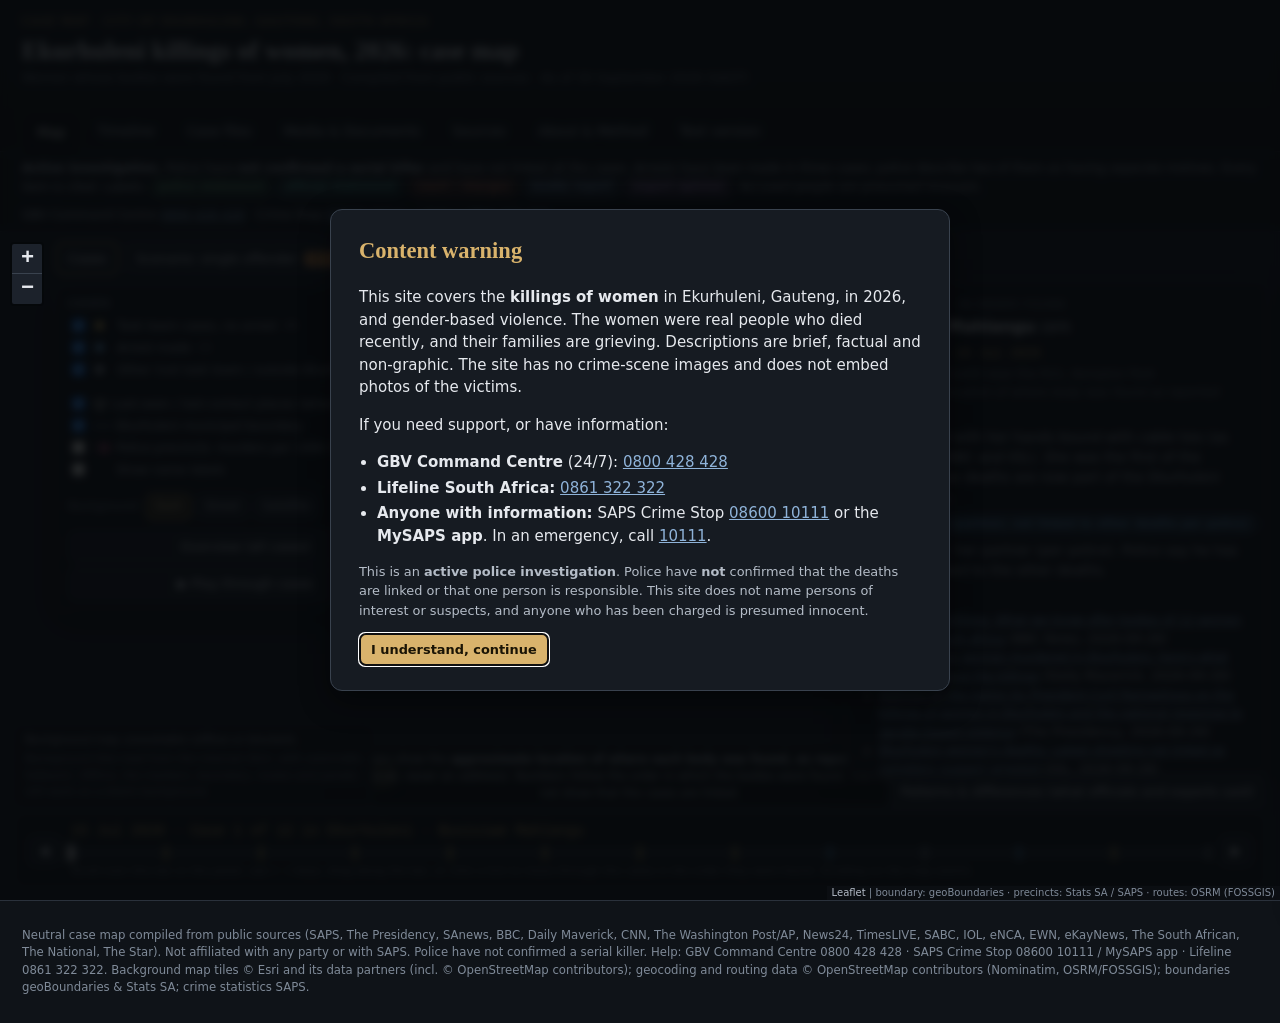
==== commit 442cf765: "Update site 2026-09-30" ====
--- a/index.html
+++ b/index.html
@@ -24,7 +24,7 @@
 <meta name="twitter:description" content="Neutral, source-cited case map of the women whose bodies were found in Ekurhuleni, Gauteng, from July 2026: approximate map, timeline, case files and the status of each case. Police have not confirmed a serial killer.">
 <meta name="twitter:image" content="https://richardmccauley01.github.io/ekurhuleni-case-map/og-image.png">
 <meta name="twitter:image:alt" content="Dark map of Ekurhuleni with numbered markers at approximate locations (non-graphic)">
-<!-- Google Search Console: set "googleSiteVerification" in site.json (or upload the googleXXXX.html file to the site root) -->
+<meta name="google-site-verification" content="5edkRIEhEC6UxZ_rBhJGjuJ-J0-_magnEMMDuUhP1Rk">
 <script type="application/ld+json">{"@context": "https://schema.org", "@type": "WebPage", "name": "Ekurhuleni killings of women, 2026: case map (source-cited)", "description": "Neutral, source-cited case map of the women whose bodies were found in Ekurhuleni, Gauteng, from July 2026: approximate map, timeline, case files and the status of each case. Police have not confirmed a serial killer.", "inLanguage": "en-ZA", "dateModified": "2026-09-30", "isAccessibleForFree": true, "about": {"@type": "Thing", "name": "Killings of women in Ekurhuleni, Gauteng, South Africa (2026)"}, "spatialCoverage": {"@type": "Place", "name": "City of Ekurhuleni, Gauteng, South Africa"}, "url": "https://richardmccauley01.github.io/ekurhuleni-case-map/", "image": "https://richardmccauley01.github.io/ekurhuleni-case-map/og-image.png"}</script>
 <!-- SEO:END -->
 <link rel="icon" href="data:,">
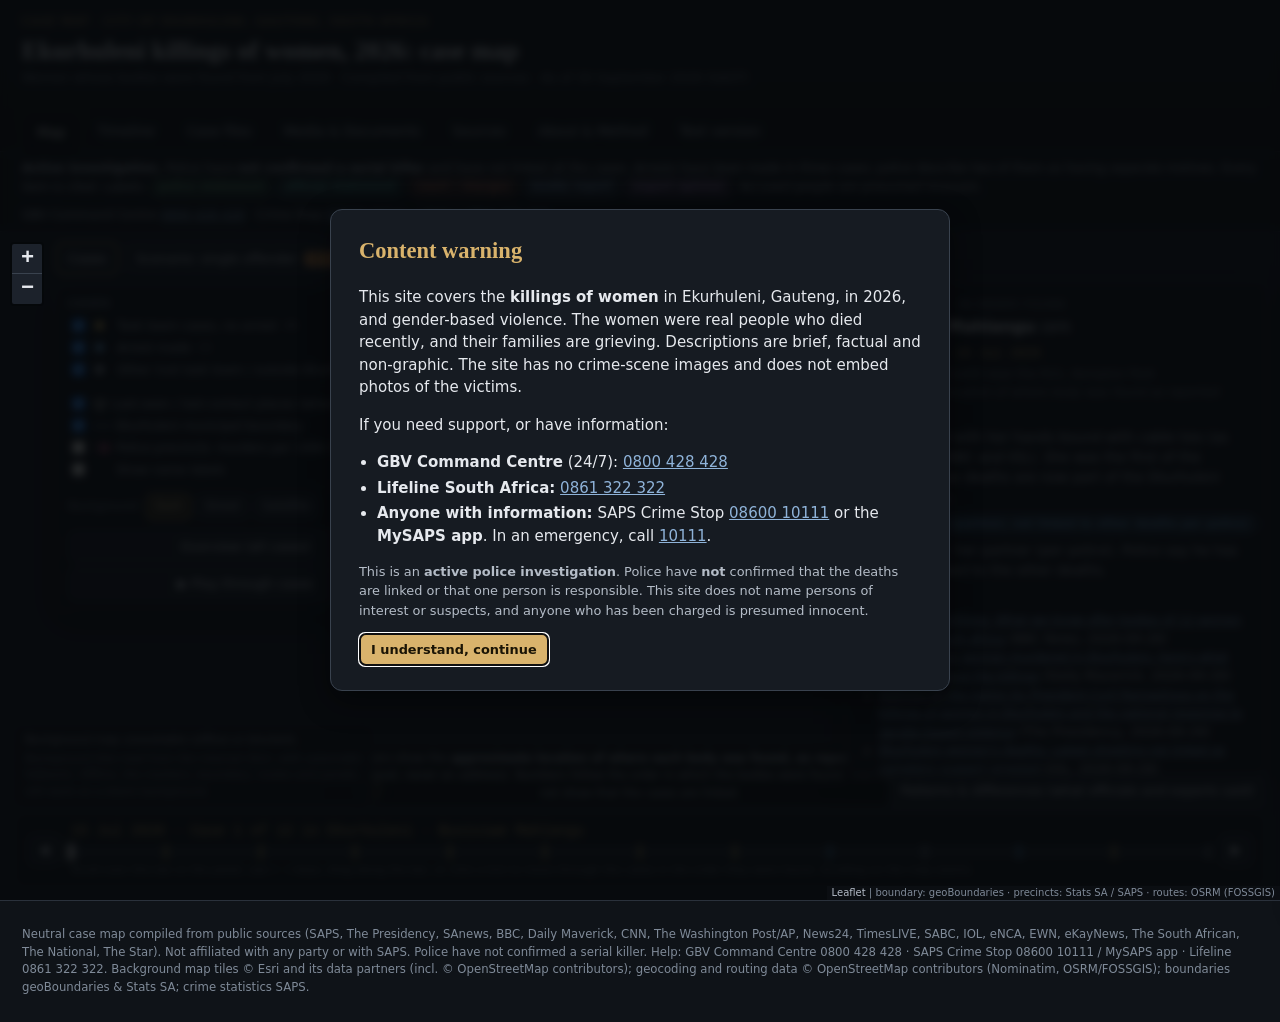
==== commit bce1f27d: "Update site 2026-09-30" ====
--- a/index.html
+++ b/index.html
@@ -75,7 +75,7 @@
 <main id="main">
   <section id="view-map" class="view" data-view="map" aria-label="Map">
     <div id="map-wrap">
-      <div id="map" aria-label="Map of Ekurhuleni with numbered markers at the approximate places where bodies were found"></div>
+      <div id="leaflet-map" aria-label="Map of Ekurhuleni with numbered markers at the approximate places where bodies were found"></div>
       <div class="map-modes" role="radiogroup" aria-label="Map mode">
         <button class="btn active" data-mode="cases" role="radio">Cases</button>
         <button class="btn" data-mode="single" role="radio">Scenario: single offender <span class="hypo-tag">HYPOTHETICAL</span></button>
@@ -98,8 +98,8 @@
         <button id="map-overview" class="btn">Overview (all cases)</button>
         <button id="map-play" class="btn">▶ Play through cases</button>
       </div>
-      <aside id="map-panel" class="map-panel" aria-live="polite"></aside>
-      <aside id="scen-panel" class="map-panel scen-panel" hidden aria-live="polite"></aside>
+      <div class="sheet" id="map-sheet"><aside id="map-panel" class="map-panel" aria-live="polite"></aside></div>
+      <div class="sheet" id="scen-sheet"><aside id="scen-panel" class="map-panel scen-panel" hidden aria-live="polite"></aside></div>
       <div id="prec-legend" class="prec-legend" hidden></div>
       <button id="patterns-btn" class="btn patterns-btn">Patterns &amp; differences (what officials and experts said)</button>
       <div id="patterns" class="patterns" hidden role="dialog" aria-label="Patterns and differences"></div>
@@ -110,7 +110,7 @@
           <div class="hud-mid">
             <div id="mp-time" class="hud-time">–</div>
             <div class="progress" id="mp-progress"><div id="mp-prog" class="progress-fill"></div><div id="mp-ticks" class="ticks"></div></div>
-            <div class="hud-hint">Scroll over this bar or the panel, use ← → keys, drag along the bar, or click a tick to move through the cases in the order they were found. Scrolling on the map zooms.</div>
+            <div class="hud-hint"><span class="hint-mouse">Scroll over this bar or the panel, use ← → keys, drag along the bar, or click a tick to move through the cases in the order they were found. Scrolling on the map zooms.</span><span class="hint-touch">Tap ◀ ▶ or drag the bar to step through cases · pinch to zoom</span></div>
           </div>
           <button id="mp-next" class="btn" aria-label="Next case">▶</button>
         </div>
@@ -132,6 +132,7 @@
         <button id="tl-listtoggle" class="btn">List view</button>
       </div>
     </div>
+    <div class="zctl" role="group" aria-label="Zoom and pan the timeline"><span class="lbl">Zoom</span><button class="btn" data-zstep="0.625" aria-label="Zoom out">−</button><button class="btn" data-zstep="1.6" aria-label="Zoom in">+</button><span class="lbl" style="margin-left:8px">Pan</span><button class="btn" data-pan="-1" aria-label="Pan to earlier dates">◀</button><button class="btn" data-pan="1" aria-label="Pan to later dates">▶</button></div>
     <div class="tl-filters">
       <div class="fgrp" id="f-cat"><span class="lbl">Type</span></div>
       <div class="fgrp" id="f-status"><span class="lbl">Source type</span></div>
@@ -380,5 +381,6 @@
 <script src="js/scenario.js"></script>
 <script src="js/timeline.js"></script>
 <script src="js/cases.js"></script>
+<script src="js/mobile.js"></script>
 </body>
 </html>
--- a/css/style.css
+++ b/css/style.css
@@ -179,7 +179,7 @@
 .dot.g-taskteam{background:var(--tt)} .dot.g-arrest{background:var(--arrest)} .dot.g-other{background:var(--oth)}
 /* map */
 #map-wrap{position:relative;height:calc(100vh - 150px);min-height:600px;overflow:hidden;background:#0b0e12}
-#map{position:absolute;inset:0;background:#0b0e12}
+#leaflet-map{position:absolute;inset:0;background:#0b0e12}
 .leaflet-container{font:inherit;background:#0b0e12}
 .leaflet-control-attribution{background:rgba(13,16,20,.8)!important;color:var(--ink3)!important;font-size:10px}
 .leaflet-control-attribution a{color:var(--ink2)!important}
@@ -291,5 +291,139 @@
 .base-pick button[aria-pressed="true"]{background:rgba(217,164,65,.16);border-color:var(--accent);color:#f1d9a3}
 .tiles-esri-dark{filter:brightness(.72) contrast(1.08)}
 .tiles-esri-ref{filter:brightness(.95)}
-#map-wrap.no-tiles #map{background:#141820}
+#map-wrap.no-tiles #leaflet-map{background:#141820}
 #base-status{color:var(--ink2);display:block;margin-bottom:2px}
+
+/* ===== Responsive layer: phones (<=760px) and touch devices. Desktop layout is unchanged. ===== */
+.sheet{display:contents}
+.sheet-handle,.nb-toggle,.filters-toggle,.zctl,.m-only{display:none}
+.hint-touch{display:none}
+html{-webkit-text-size-adjust:100%;text-size-adjust:100%}
+@media (hover:none) and (pointer:coarse){
+  .hint-mouse{display:none} .hint-touch{display:inline}
+  .tl-chart svg{touch-action:pan-y!important}   /* vertical swipe scrolls the page; horizontal drag pans, pinch zooms (d3) */
+  .chip{min-height:34px;padding:5px 11px}
+  .zctl{display:flex}
+}
+@media (max-width:760px){
+  html,body{overflow-x:clip}
+  .zctl{display:flex}
+  .site-header{flex-direction:column;flex-wrap:nowrap;align-items:stretch;gap:2px;padding:8px 12px 0}
+  .brand,.tabs{min-width:0}
+  .kicker{display:none}
+  .site-header h1{font-size:1.14rem;line-height:1.25}
+  .site-header .sub{font-size:.74rem;line-height:1.35;margin:2px 0 4px}
+  .tabs{flex-wrap:nowrap;overflow-x:auto;overflow-y:hidden;scrollbar-width:none;-webkit-overflow-scrolling:touch;margin:0 -12px;padding:0 12px;
+    -webkit-mask-image:linear-gradient(90deg,#000 calc(100% - 26px),transparent);mask-image:linear-gradient(90deg,#000 calc(100% - 26px),transparent)}
+  .tabs::-webkit-scrollbar{display:none}
+  .tabs a{flex:none;white-space:nowrap;min-height:44px;display:flex;align-items:center;padding:0 13px;font-size:.88rem}
+  .neutral-bar{position:relative;flex-direction:column;flex-wrap:nowrap;gap:3px;padding:6px 12px;font-size:.76rem;line-height:1.45}
+  .neutral-bar > span:first-child{display:-webkit-box;-webkit-line-clamp:2;-webkit-box-orient:vertical;overflow:hidden;padding-right:58px}
+  .neutral-bar.open > span:first-child{display:block;padding-right:58px}
+  .neutral-bar .help-inline{white-space:normal}
+  .nb-toggle{display:block;position:absolute;right:8px;top:5px;min-height:32px;min-width:48px;padding:2px 8px;font:inherit;font-size:.74rem;color:var(--ink2);background:var(--panel2);border:1px solid var(--line2);border-radius:6px;cursor:pointer}
+  .badge{white-space:normal}
+  .page{padding:14px 12px}
+  .page h2{font-size:1.3rem}
+  .small{font-size:.84rem}
+  .cw{padding:10px;align-items:safe center;overflow-y:auto}
+  .cw-box{width:100%;padding:16px}
+  .cw-box h2{font-size:1.2rem;margin-bottom:.4em}
+  .cw-box p{margin:.5em 0}
+  .cw-box .btn{min-height:44px;width:100%}
+  input[type=search]{min-width:0;width:100%;font-size:16px}  /* 16px avoids iOS zoom-on-focus */
+  .tl-toolbar{padding:8px 12px 4px;gap:8px}
+  .tl-toolbar .grp{width:100%;flex-wrap:nowrap;overflow-x:auto;scrollbar-width:none;padding-bottom:2px}
+  .tl-toolbar .grp::-webkit-scrollbar{display:none}
+  .tl-toolbar .grp > *{flex:none}
+  .tl-toolbar .grp input[type=search]{flex:1 1 auto;min-width:120px}
+  .tl-toolbar .btn{white-space:nowrap;min-height:38px}
+  .filters-toggle{display:inline-flex;align-items:center}
+  .tl-filters{display:none;padding:4px 12px 10px;gap:10px}
+  .tl-filters.open{display:flex}
+  .zctl{gap:6px;padding:4px 12px 0;align-items:center}
+  .zctl .btn{min-width:44px;min-height:40px;font-size:1rem}
+  .zctl .lbl{margin-right:2px}
+  .tl-toolbar .grp:first-child > .lbl{display:none}
+  .tl-chart{margin:8px 8px 0}
+  .tl-note{padding:6px 12px}
+  .tl-list{margin:6px 8px 0}
+  .tl-list .row{grid-template-columns:1fr;gap:4px}
+  .media-inline{margin:14px 8px 24px;padding:10px 12px}
+  .media-grid,.media-grid.compact{grid-template-columns:1fr}
+  .media-filter{flex-wrap:nowrap;overflow-x:auto;scrollbar-width:none;padding-bottom:4px}
+  .media-filter::-webkit-scrollbar{display:none}
+  .media-filter > *{flex:none}
+  .drawer{width:100vw;border-left:0;padding:10px 16px 48px}
+  .drawer-close{min-width:44px;min-height:44px;font-size:1.1rem}
+  .about-grid{grid-template-columns:1fr;gap:8px}
+  .site-footer{padding:12px}
+  /* HUD (scene / map) */
+  .scene-hud,.map-hud{left:6px;right:6px;bottom:6px}
+  .hud-row{padding:6px 8px;gap:6px}
+  .hud-row > .btn{min-width:44px;min-height:44px;font-size:1rem;padding:0}
+  .hud-time{font-size:.8rem;white-space:nowrap;overflow:hidden;text-overflow:ellipsis}
+  .hud-hint{font-size:.7rem;line-height:1.3}
+  .progress{height:12px;margin:7px 0}
+  .ticks span{top:-4px;height:20px}
+  /* bottom sheet (step / scenario panels) */
+  .sheet{display:flex;flex-direction:column;position:absolute;left:6px;right:6px;bottom:calc(var(--hud-h,84px) + 12px);z-index:520;
+    background:rgba(18,22,28,.97);border:1px solid var(--line2);border-radius:12px;box-shadow:var(--shadow);max-height:min(34%,176px);transition:max-height .25s ease}
+  .sheet.expanded{max-height:calc(100% - var(--hud-h,84px) - 76px)}
+  .sheet-handle{display:flex;flex-direction:column;align-items:center;justify-content:center;gap:3px;flex:none;width:100%;min-height:36px;padding:6px 0 3px;background:none;border:0;color:var(--ink3);font:inherit;font-size:.7rem;cursor:pointer;touch-action:none}
+  .sheet-handle::before{content:"";display:block;width:40px;height:4px;border-radius:2px;background:#56606d}
+  .sheet > aside{position:static!important;width:auto!important;max-height:none!important;flex:1 1 auto;min-height:0;overflow:auto;border:0!important;box-shadow:none!important;background:transparent!important;border-radius:0;padding:0 14px 12px!important;inset:auto!important}
+  .sheet:not(.expanded) > aside{overflow:hidden;-webkit-mask-image:linear-gradient(#000 62%,transparent);mask-image:linear-gradient(#000 62%,transparent)}
+  .sheet:has(> aside[hidden]){display:none}
+}
+/* Ekurhuleni: phone layout for the map, scenarios and case files */
+.layers-toggle{display:none}
+@media (max-width:760px){
+  .leaflet-control-zoom{display:none}
+  .leaflet-control-attribution{font-size:9px;max-width:100vw;white-space:nowrap;overflow:hidden;text-overflow:ellipsis}
+  .map-modes{top:8px;left:6px;right:58px;flex-wrap:nowrap;overflow-x:auto;scrollbar-width:none;gap:5px}
+  .map-modes::-webkit-scrollbar{display:none}
+  .map-modes .btn{flex:none;white-space:nowrap;min-height:40px;font-size:.8rem;padding:4px 10px}
+  .layers-toggle{display:flex;align-items:center;justify-content:center;position:absolute;top:8px;right:6px;z-index:540;min-width:46px;min-height:40px;padding:0 8px;background:rgba(28,34,43,.97)}
+  #map-wrap.layers-open .layers-toggle{border-color:var(--accent)}
+  .map-layers{display:none;top:54px!important;left:6px!important;right:6px;bottom:auto!important;min-width:0;max-height:calc(100% - 64px);overflow:auto;z-index:560;font-size:.86rem}
+  #map-wrap.layers-open .map-layers{display:block}
+  .map-layers label{min-height:36px}
+  .map-layers .btn{min-height:42px}
+  .base-pick button{min-height:38px;padding:4px 12px}
+  .map-layers .m-only{display:block}
+  .map-banner{top:54px;bottom:auto;left:6px;right:6px;transform:none;max-width:none;font-size:.68rem;line-height:1.35;padding:3px 8px}
+  .hypo-banner{top:54px;bottom:auto;left:6px;right:6px;transform:none;max-width:none;font-size:.72rem;line-height:1.35;padding:4px 8px}
+  .map-offline,.patterns-btn{display:none!important}
+  .prec-legend{top:auto;bottom:calc(var(--hud-h,84px) + 196px);left:6px;max-width:210px;font-size:.7rem;padding:5px 8px}
+  #map-wrap.scen .prec-legend{bottom:auto;top:150px}
+  .prec-legend .small{display:none}
+  .patterns{inset:6px!important;width:auto!important;z-index:600}
+  .hud-row .m-only{display:flex;align-items:center;justify-content:center}
+  #scen-sheet{bottom:6px}
+  #scen-sheet.expanded{max-height:calc(100% - 150px)}
+  .scen-panel table.legs{min-width:560px}
+  .scen-panel table.mtx{min-width:360px}
+  .scen-opts{font-size:.86rem}
+  .scen-opts select{min-height:36px;font-size:16px}
+  .cards{grid-template-columns:1fr;gap:12px}
+  .ccard dl{grid-template-columns:88px 1fr}
+  .ccard .srcs{font-size:.8rem}
+  .ccard .acts .btn{min-height:40px}
+  #sum-table{min-width:720px} #crime-table{min-width:700px}
+  table.sum{font-size:.82rem}
+  .tablewrap{-webkit-overflow-scrolling:touch;border:1px solid var(--line);border-radius:8px}
+  .ivchart.wide .ivrow{flex-wrap:wrap;gap:2px 8px;margin:8px 0}
+  .ivchart.wide .ivl{width:100%}
+  .helpbox{padding:8px 12px}
+}
+@media (hover:none) and (pointer:coarse){.base-pick button{min-height:34px;padding:4px 12px}.map-layers label{min-height:32px}}
+/* tablets (761-900px): layers panel behind a "Layers" toggle so it never overlaps the step panel */
+@media (min-width:761px) and (max-width:900px){
+  .layers-toggle{display:flex;align-items:center;justify-content:center;position:absolute;top:10px;right:14px;z-index:540;min-height:38px;padding:0 12px;background:rgba(28,34,43,.97)}
+  .map-layers{display:none;top:56px!important;bottom:auto!important;left:14px!important;max-height:calc(100% - 70px);overflow:auto;z-index:560}
+  #map-wrap.layers-open .map-layers{display:block}
+  .map-layers .m-only{display:block}
+  .patterns-btn{display:none}
+  .map-modes{right:110px}
+}
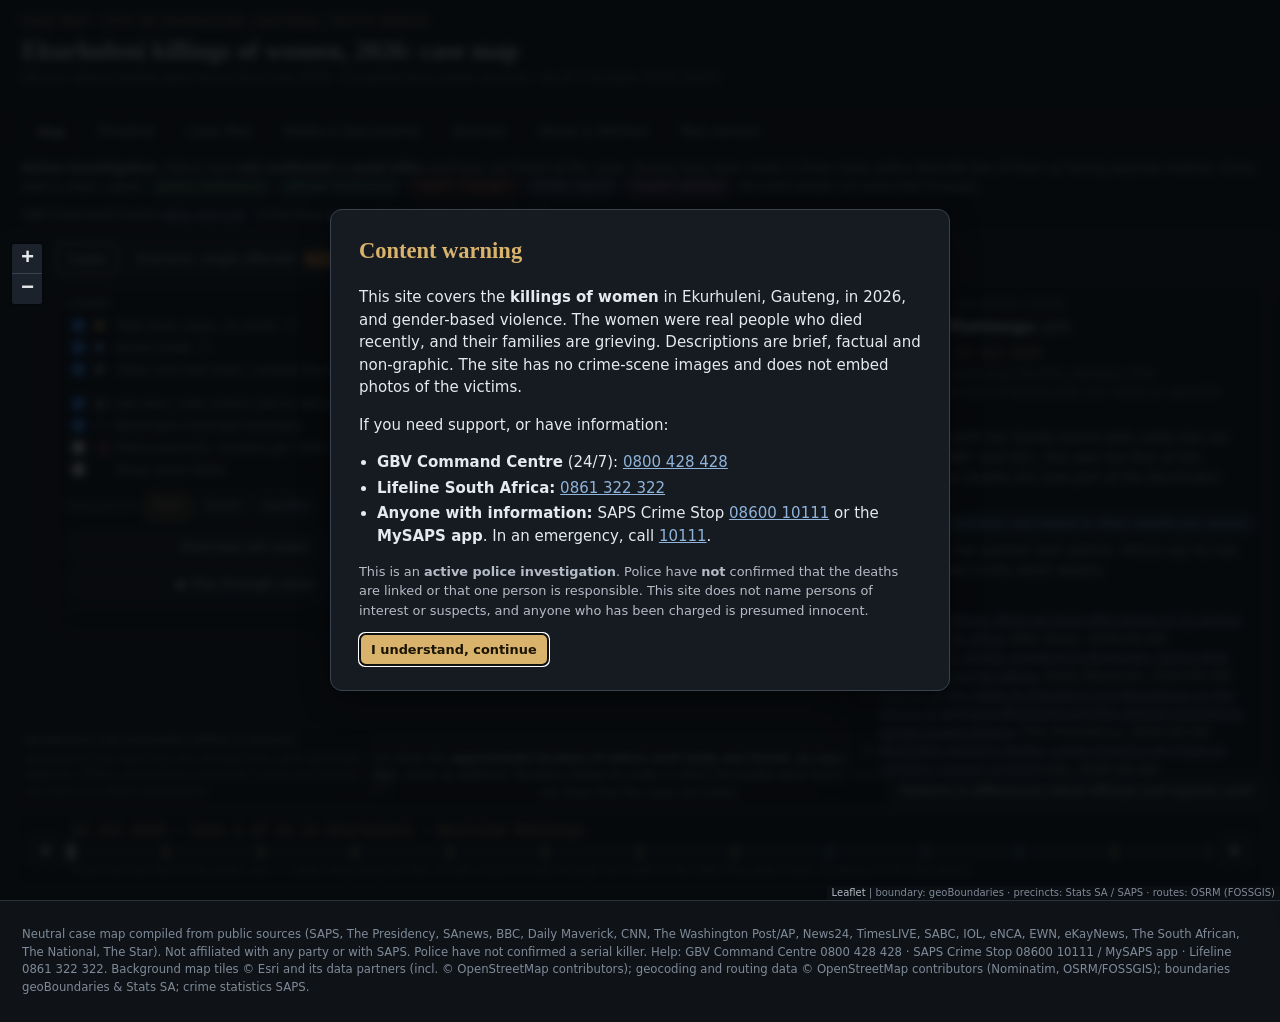
==== commit 942dc967: "Update site 2026-10-05" ====
--- a/index.html
+++ b/index.html
@@ -25,7 +25,7 @@
 <meta name="twitter:image" content="https://richardmccauley01.github.io/ekurhuleni-case-map/og-image.png">
 <meta name="twitter:image:alt" content="Dark map of Ekurhuleni with numbered markers at approximate locations (non-graphic)">
 <meta name="google-site-verification" content="5edkRIEhEC6UxZ_rBhJGjuJ-J0-_magnEMMDuUhP1Rk">
-<script type="application/ld+json">{"@context": "https://schema.org", "@type": "WebPage", "name": "Ekurhuleni killings of women, 2026: case map (source-cited)", "description": "Neutral, source-cited case map of the women whose bodies were found in Ekurhuleni, Gauteng, from July 2026: approximate map, timeline, case files and the status of each case. Police have not confirmed a serial killer.", "inLanguage": "en-ZA", "dateModified": "2026-09-30", "isAccessibleForFree": true, "about": {"@type": "Thing", "name": "Killings of women in Ekurhuleni, Gauteng, South Africa (2026)"}, "spatialCoverage": {"@type": "Place", "name": "City of Ekurhuleni, Gauteng, South Africa"}, "url": "https://richardmccauley01.github.io/ekurhuleni-case-map/", "image": "https://richardmccauley01.github.io/ekurhuleni-case-map/og-image.png"}</script>
+<script type="application/ld+json">{"@context": "https://schema.org", "@type": "WebPage", "name": "Ekurhuleni killings of women, 2026: case map (source-cited)", "description": "Neutral, source-cited case map of the women whose bodies were found in Ekurhuleni, Gauteng, from July 2026: approximate map, timeline, case files and the status of each case. Police have not confirmed a serial killer.", "inLanguage": "en-ZA", "dateModified": "2026-10-05", "isAccessibleForFree": true, "about": {"@type": "Thing", "name": "Killings of women in Ekurhuleni, Gauteng, South Africa (2026)"}, "spatialCoverage": {"@type": "Place", "name": "City of Ekurhuleni, Gauteng, South Africa"}, "url": "https://richardmccauley01.github.io/ekurhuleni-case-map/", "image": "https://richardmccauley01.github.io/ekurhuleni-case-map/og-image.png"}</script>
 <!-- SEO:END -->
 <link rel="icon" href="data:,">
 <link rel="stylesheet" href="js/vendor/leaflet.css">
@@ -54,7 +54,7 @@
   <div class="brand">
     <div class="kicker">Case map · City of Ekurhuleni, Gauteng, South Africa</div>
     <h1>Ekurhuleni killings of women, 2026: case map</h1>
-    <div class="sub">Women whose bodies were found from July 2026 · Compiled from public sources · As of 30 September 2026 (SAST)</div>
+    <div class="sub">Women whose bodies were found from July 2026 · Compiled from public sources · As of 5 October 2026 (SAST)</div>
   </div>
   <nav class="tabs" role="tablist" aria-label="Sections">
     <a href="#map" data-view="map" role="tab">Map</a>
@@ -172,7 +172,7 @@
     <p>Official statements, parliamentary and court coverage, explainers, broadcast reports and tributes. All entries are <strong>outbound links</strong>. This site does not host or embed crime-scene images or photos of the victims. Some linked articles contain family-supplied photos.</p>
     <div class="media-filter" id="media-filter"></div>
     <div id="media-grid" class="media-grid"></div>
-    <h3>Not publicly available (as of 30 Sept 2026)</h3>
+    <h3>Not publicly available (as of 5 Oct 2026)</h3>
     <ul id="not-public" class="notpublic"></ul>
   </section>
 
@@ -187,26 +187,26 @@
 <!-- STATIC:BEGIN (generated by tools/build_static.py) -->
 <h2>Text version: case summary, case files and full timeline</h2>
 <p class="cw-static"><strong>Content warning:</strong> killings of women and gender-based violence. Descriptions are factual and non-graphic. <strong>Help:</strong> GBV Command Centre <a href="tel:0800428428">0800 428 428</a> · Lifeline <a href="tel:0861322322">0861 322 322</a>. <strong>Information:</strong> SAPS Crime Stop <a href="tel:0860010111">08600 10111</a> or the MySAPS app.</p>
-<h3>Summary (as of 30 September 2026)</h3>
-<p>From July 2026, the bodies of a series of women were found in the City of Ekurhuleni, Gauteng, South Africa, mostly in and around Kempton Park, the R21 corridor, Olifantsfontein/Clayville and Tembisa, with others in KwaThema, Springs and Dawn Park (Boksburg). SAPS set up a dedicated multidisciplinary task team on 14 September 2026. On 29 September President Cyril Ramaphosa said 11 women's bodies had been found in Ekurhuleni since July and that the investigation had been raised to national level. <strong>Police have not confirmed a serial killer.</strong> The President said: "At present, the police have not found evidence establishing that these killings were committed by a single perpetrator. All possibilities remain under investigation." Arrests have been made in three cases. Police cite relationship motives in two of them and have not linked those to the others. In a third, a man has been charged with murder; police said it was too early to say whether it is linked. A twelfth death, a shooting in Tembisa on 28 September, is not part of the task team cases. A woman found in Soweto (outside Ekurhuleni) on 20 September has been mentioned by police, but no link has been confirmed. People charged are presumed innocent and are not named here, and persons of interest are not named.</p>
+<h3>Summary (as of 5 October 2026)</h3>
+<p>From July 2026, the bodies of a series of women were found in the City of Ekurhuleni, Gauteng, South Africa, mostly in and around Kempton Park, the R21 corridor, Olifantsfontein/Clayville and Tembisa, with others in KwaThema, Springs and Dawn Park (Boksburg). SAPS set up a dedicated multidisciplinary task team on 14 September 2026. On 29 September President Cyril Ramaphosa said 11 women's bodies had been found in Ekurhuleni since July and that the investigation had been raised to national level. <strong>Police have not confirmed a serial killer.</strong> The President said: "At present, the police have not found evidence establishing that these killings were committed by a single perpetrator. All possibilities remain under investigation." Arrests have been made in three cases. Police cite relationship motives in two of them and have not linked those to the others. In a third, a man has been charged with murder; police said it was too early to say whether it is linked. A twelfth death, a shooting in Tembisa on 28 September, is not part of the task team cases; police regard it as resolved because the suspect is believed to have taken his own life. On 2 October the Gauteng police commissioner said three of the 12 cases were resolved, persons of interest had been identified in three Kempton Park cases, and three of the bodies were still unidentified. A woman found in Soweto (outside Ekurhuleni) on 20 September has been mentioned by police, but no link has been confirmed. People charged are presumed innocent and are not named here, and persons of interest are not named.</p>
 <h3>Case files (13)</h3><ol class="static-events">
-<li id="case-mahlangu"><article><h4>Busisiwe Mahlangu (37)</h4><p class="meta">Status: arrest made (partner; not linked to other deaths per police)</p><p><strong>Last seen:</strong> not reported<br><strong>Body found:</strong> 15 Jul 2026: Open field (veld) near the R21, Kempton Park <em>(approximate location as reported; map pin at road/area level)</em></p><p>Found naked with her hands bound with cable ties (as reported by BBC and IOL). She was the first of the women whose deaths are now part of the Ekurhuleni investigation.</p><p><strong>Investigation / court:</strong> Her partner (boyfriend) was arrested two days later, on 17 July 2026, and remains in custody (BBC, Presidency). The accused has not been named here; he is presumed innocent. No court date was found in public reporting.</p><p><strong>Link status:</strong> Arrest made: her partner (per police). Police say he has not been linked to the other deaths.</p><p class="small">Sources: <a href="https://www.bbc.com/news/articles/c6m27dprvzv7o" rel="noopener">Ekurhuleni killings: What we know after bodies of 12 women found in South Africa</a> (BBC News, 2026-09-28); <a href="https://www.dailymaverick.co.za/article/2026-09-28-after-another-woman-murdered-in-ekurhuleni-heres-what-we-know-about-the-killings/" rel="noopener">After another woman murdered in Ekurhuleni, here&#x27;s what we know about the killings</a> (Daily Maverick, 2026-09-28); <a href="https://thepresidency.gov.za/address-nation-president-cyril-ramaphosa-killings-women-ekurhuleni-and-national-response-gender" rel="noopener">Address to the nation by President Cyril Ramaphosa on the killings of women in Ekurhuleni and the national response to gender-based violence</a> (The Presidency, 2026-09-29); <a href="https://iol.co.za/news/crime-and-courts/2026-09-28-ekurhuleni-womens-deaths-latest-shooting-not-linked-as-cemetery-suspect-arrested/" rel="noopener">Ekurhuleni women&#x27;s deaths: Latest shooting not linked as cemetery suspect arrested</a> (IOL, 2026-09-28)</p></article></li>
+<li id="case-mahlangu"><article><h4>Busisiwe Mahlangu (37)</h4><p class="meta">Status: arrest made (partner; not linked to other deaths per police)</p><p><strong>Last seen:</strong> not reported<br><strong>Body found:</strong> 15 Jul 2026: Open field (veld) near the R21, Kempton Park <em>(approximate location as reported; map pin at road/area level)</em></p><p>Found naked with her hands bound with cable ties (as reported by BBC and IOL). She was the first of the women whose deaths are now part of the Ekurhuleni investigation.</p><p><strong>Investigation / court:</strong> Her partner (boyfriend) was arrested two days later, on 17 July 2026, and remains in custody (BBC, Presidency). The accused has not been named here; he is presumed innocent. On 2 October the Gauteng police commissioner said the suspect in the July case remains in custody and is due to appear in court this month (date not given).</p><p><strong>Link status:</strong> Arrest made: her partner (per police). Police say he has not been linked to the other deaths.</p><p class="small">Sources: <a href="https://www.bbc.com/news/articles/c6m27dprvzv7o" rel="noopener">Ekurhuleni killings: What we know after bodies of 12 women found in South Africa</a> (BBC News, 2026-09-28); <a href="https://www.dailymaverick.co.za/article/2026-09-28-after-another-woman-murdered-in-ekurhuleni-heres-what-we-know-about-the-killings/" rel="noopener">After another woman murdered in Ekurhuleni, here&#x27;s what we know about the killings</a> (Daily Maverick, 2026-09-28); <a href="https://thepresidency.gov.za/address-nation-president-cyril-ramaphosa-killings-women-ekurhuleni-and-national-response-gender" rel="noopener">Address to the nation by President Cyril Ramaphosa on the killings of women in Ekurhuleni and the national response to gender-based violence</a> (The Presidency, 2026-09-29); <a href="https://iol.co.za/news/crime-and-courts/2026-09-28-ekurhuleni-womens-deaths-latest-shooting-not-linked-as-cemetery-suspect-arrested/" rel="noopener">Ekurhuleni women&#x27;s deaths: Latest shooting not linked as cemetery suspect arrested</a> (IOL, 2026-09-28); <a href="https://www.citizen.co.za/news/kempton-park-murders-here-is-the-latest-from-police/" rel="noopener">Kempton Park murders: Here is the latest from police</a> (The Citizen, 2026-10-02)</p></article></li>
 <li id="case-kekana"><article><h4>Itumeleng Kekana (32)</h4><p class="meta">Status: under task team investigation; no arrest</p><p><strong>Last seen:</strong> 17 Jul 2026, ≈19:00 SAST: Left home in Kempton Park in the evening, telling a neighbour she was going to see someone (per her brother, via Daily Maverick)<br><strong>Body found:</strong> 3 Aug 2026: Bushes beside Great North Road, Pomona (Kempton Park), near the Max informal settlement <em>(approximate location as reported; map pin at road/area level)</em></p><p>Kempton Park police said her decomposing body was found in bushes next to the road with multiple stab wounds (Daily Maverick). Originally from Mmakwane Village, QwaQwa (Free State); she sold beauty products in Kempton Park. She was buried in QwaQwa on 22 August and leaves a 14-year-old daughter.</p><p><strong>Investigation / court:</strong> No arrest reported. Her family has asked investigators for CCTV footage from a camera near the scene (Daily Maverick).</p><p><strong>Link status:</strong> Under task team investigation. No arrest reported.</p><p class="small"><em>Sources differ:</em> BBC describes her as found &#x27;on a bridge&#x27;, badly bruised and partially clothed. Daily Maverick (quoting police) says she was found in bushes next to Great North Road.</p><p class="small">Sources: <a href="https://www.dailymaverick.co.za/article/2026-09-17-brothers-agonising-search-for-ekurhuleni-killings-victim-itumeleng-kekana/" rel="noopener">Brother&#x27;s agonising search for Ekurhuleni killings victim Itumeleng Kekana</a> (Daily Maverick, 2026-09-17); <a href="https://www.bbc.com/news/articles/c6m27dprvzv7o" rel="noopener">Ekurhuleni killings: What we know after bodies of 12 women found in South Africa</a> (BBC News, 2026-09-28); <a href="https://www.thesouthafrican.com/news/ekurhuleni-murders-what-we-know-about-all-10-women/" rel="noopener">Ekurhuleni murders: What we know about all 10 women</a> (The South African, 2026-09-26); <a href="https://www.news24.com/southafrica/news/live-east-rand-killings-horror-takes-hold-as-series-of-womens-bodies-found-in-gauteng-20260918-0382" rel="noopener">TIMELINE | East Rand killings: series of women&#x27;s bodies found in Gauteng</a> (News24, 2026-09-18); <a href="https://www.dailymaverick.co.za/article/2026-09-28-after-another-woman-murdered-in-ekurhuleni-heres-what-we-know-about-the-killings/" rel="noopener">After another woman murdered in Ekurhuleni, here&#x27;s what we know about the killings</a> (Daily Maverick, 2026-09-28)</p></article></li>
-<li id="case-mjobo"><article><h4>Nomfesane Mjobo</h4><p class="meta">Status: under task team investigation; no arrest</p><p><strong>Last seen:</strong> not reported<br><strong>Body found:</strong> 26 Aug 2026: Kempton Park area (exact place not publicly detailed) <em>(approximate location as reported; map pin at town-level only level)</em></p><p>Few details have been released publicly. Family and friends held a candlelight vigil at the site where she was found (eNCA, 28 Sept).</p><p><strong>Investigation / court:</strong> No arrest reported.</p><p><strong>Link status:</strong> Under task team investigation. No arrest reported.</p><p class="small"><em>Sources differ:</em> IOL (21 Sept) and The Star mention a 32-year-old woman found partially clothed near the R21 on 24 August. It is unclear whether that refers to this case. BBC and the SAPS list give 26 August.</p><p class="small">Sources: <a href="https://www.bbc.com/news/articles/c6m27dprvzv7o" rel="noopener">Ekurhuleni killings: What we know after bodies of 12 women found in South Africa</a> (BBC News, 2026-09-28); <a href="https://www.enca.com/news-top-stories/ekurhuleni-murders-nomfesane-mjobos-family-friends-honour-her-memory" rel="noopener">Nomfesane Mjobo&#x27;s family, friends honour her memory</a> (eNCA, 2026-09-28); <a href="https://www.dailymaverick.co.za/article/2026-09-28-after-another-woman-murdered-in-ekurhuleni-heres-what-we-know-about-the-killings/" rel="noopener">After another woman murdered in Ekurhuleni, here&#x27;s what we know about the killings</a> (Daily Maverick, 2026-09-28); <a href="https://thepresidency.gov.za/address-nation-president-cyril-ramaphosa-killings-women-ekurhuleni-and-national-response-gender" rel="noopener">Address to the nation by President Cyril Ramaphosa on the killings of women in Ekurhuleni and the national response to gender-based violence</a> (The Presidency, 2026-09-29)</p></article></li>
+<li id="case-mjobo"><article><h4>Nomfesane Mjobo (42 (per SABC))</h4><p class="meta">Status: under task team investigation; no arrest</p><p><strong>Last seen:</strong> not reported<br><strong>Body found:</strong> 26 Aug 2026: Kempton Park area (exact place not publicly detailed) <em>(approximate location as reported; map pin at town-level only level)</em></p><p>Few details have been released publicly. Family and friends held a candlelight vigil at the site where she was found (eNCA, 28 Sept). SABC reported on 4 October that she was to be buried near Lusikisiki, Eastern Cape, that Sunday.</p><p><strong>Investigation / court:</strong> No arrest reported.</p><p><strong>Link status:</strong> Under task team investigation. No arrest reported.</p><p class="small"><em>Sources differ:</em> IOL (21 Sept) and The Star mention a 32-year-old woman found partially clothed near the R21 on 24 August. It is unclear whether that refers to this case. BBC and the SAPS list give 26 August.</p><p class="small">Sources: <a href="https://www.bbc.com/news/articles/c6m27dprvzv7o" rel="noopener">Ekurhuleni killings: What we know after bodies of 12 women found in South Africa</a> (BBC News, 2026-09-28); <a href="https://www.enca.com/news-top-stories/ekurhuleni-murders-nomfesane-mjobos-family-friends-honour-her-memory" rel="noopener">Nomfesane Mjobo&#x27;s family, friends honour her memory</a> (eNCA, 2026-09-28); <a href="https://www.dailymaverick.co.za/article/2026-09-28-after-another-woman-murdered-in-ekurhuleni-heres-what-we-know-about-the-killings/" rel="noopener">After another woman murdered in Ekurhuleni, here&#x27;s what we know about the killings</a> (Daily Maverick, 2026-09-28); <a href="https://thepresidency.gov.za/address-nation-president-cyril-ramaphosa-killings-women-ekurhuleni-and-national-response-gender" rel="noopener">Address to the nation by President Cyril Ramaphosa on the killings of women in Ekurhuleni and the national response to gender-based violence</a> (The Presidency, 2026-09-29); <a href="https://www.sabcnews.com/sabcnews/third-ekurhuleni-murder-victim-is-to-be-buried-in-eastern-cape/" rel="noopener">Third Ekurhuleni murder victim is to be buried in Eastern Cape</a> (SABC News, 2026-10-04)</p></article></li>
 <li id="case-clayville"><article><h4>Unidentified woman (Clayville) (late 20s (police estimate))</h4><p class="meta">Status: unidentified; under task team investigation; no arrest</p><p><strong>Last seen:</strong> not reported<br><strong>Body found:</strong> 7 Sep 2026: In a river at Clayville, near the Mall of Tembisa (listed by SAPS as &#x27;Clayville River, Olifantsfontein&#x27;) <em>(approximate location as reported; map pin at suburb level)</em></p><p>Found in the water wearing only underwear. Police later appealed for help to trace her family and followed up on a possible family address (21-22 Sept).</p><p><strong>Investigation / court:</strong> No arrest reported. Remains unidentified as of the latest reports found.</p><p><strong>Link status:</strong> Added to the central task team probe on 15 September. Unidentified. No arrest reported.</p><p class="small"><em>Sources differ:</em> BBC spells the area &#x27;Olifantsfontain&#x27;. Some early reports did not include this case in the count until it was added on 15 Sept.</p><p class="small">Sources: <a href="https://www.bbc.com/news/articles/c6m27dprvzv7o" rel="noopener">Ekurhuleni killings: What we know after bodies of 12 women found in South Africa</a> (BBC News, 2026-09-28); <a href="https://thenational.co.za/news/2026-09-16-8-women-dead-police-offer-r400-000-reward-as-south-africa-mourns/" rel="noopener">8 women dead in Ekurhuleni: South Africa demands answers as police hunt expands</a> (The National, 2026-09-16); <a href="https://thestar.co.za/news/crime-and-courts/2026-09-22-police-search-for-family-of-unidentified-woman-amid-ekurhuleni-deaths/" rel="noopener">Police search for family of unidentified woman amid Ekurhuleni deaths</a> (The Star, 2026-09-22); <a href="https://www.dailymaverick.co.za/article/2026-09-28-after-another-woman-murdered-in-ekurhuleni-heres-what-we-know-about-the-killings/" rel="noopener">After another woman murdered in Ekurhuleni, here&#x27;s what we know about the killings</a> (Daily Maverick, 2026-09-28); <a href="https://www.sundaytimes.timeslive.co.za/news/2026-09-16-treat-these-as-possible-serial-murders-until-proven-otherwise-forensic-psychologist-on-ekurhuleni-womens-deaths/" rel="noopener">Treat these as possible serial murders until proven otherwise: forensic psychologist on Ekurhuleni women&#x27;s deaths</a> (Sunday Times / TimesLIVE, 2026-09-16)</p></article></li>
 <li id="case-nkomo"><article><h4>Gracious Nkomo (28)</h4><p class="meta">Status: under task team investigation; no arrest</p><p><strong>Last seen:</strong> not reported<br><strong>Body found:</strong> 10 Sep 2026: Near the R21, Kempton Park <em>(approximate location as reported; map pin at road/area level)</em></p><p>Found partially clothed; police described the body as decomposed. Identified by her family at the Germiston mortuary on 17 September (SAPS via SAnews). Born in Zimbabwe; Daily Maverick reports she is the only publicly identified foreign national among the victims.</p><p><strong>Investigation / court:</strong> No arrest reported.</p><p><strong>Link status:</strong> Under task team investigation. No arrest reported.</p><p class="small"><em>Sources differ:</em> One outlet (joburgetc) and a map in The Star appear to confuse her with the Dawn Park case (Jabulile Ntimba). This site follows SAPS/SAnews, BBC and Daily Maverick (R21, Kempton Park).</p><p class="small">Sources: <a href="https://www.sanews.gov.za/south-africa/third-ekurhuleni-murder-victim-identified" rel="noopener">Third Ekurhuleni murder victim identified</a> (SAnews (GCIS), 2026-09-18); <a href="https://www.bbc.com/news/articles/c6m27dprvzv7o" rel="noopener">Ekurhuleni killings: What we know after bodies of 12 women found in South Africa</a> (BBC News, 2026-09-28); <a href="https://www.dailymaverick.co.za/article/2026-09-28-after-another-woman-murdered-in-ekurhuleni-heres-what-we-know-about-the-killings/" rel="noopener">After another woman murdered in Ekurhuleni, here&#x27;s what we know about the killings</a> (Daily Maverick, 2026-09-28); <a href="https://thenational.co.za/news/2026-09-18-gracious-nkomo-is-fourth-woman-identified-in-ekurhuleni-murder-investigation/" rel="noopener">Gracious Nkomo is fourth woman identified in Ekurhuleni murder investigation</a> (The National, 2026-09-18); <a href="https://thenational.co.za/news/2026-09-16-8-women-dead-police-offer-r400-000-reward-as-south-africa-mourns/" rel="noopener">8 women dead in Ekurhuleni: South Africa demands answers as police hunt expands</a> (The National, 2026-09-16)</p></article></li>
 <li id="case-moselakgomo"><article><h4>Elizabeth &#x27;Tsontso&#x27; Moselakgomo (38)</h4><p class="meta">Status: under task team investigation; no arrest</p><p><strong>Last seen:</strong> 9 Sep 2026: Left home for an afternoon/evening run (Kempton Park area; her home suburb is reported inconsistently, so it is not mapped)<br><strong>Body found:</strong> 12 Sep 2026: Behind a hotel in Rhodesfield, Kempton Park <em>(approximate location as reported; map pin at suburb level)</em></p><p>A runner who did not return from her run; her eight-year-old daughter raised the alarm. Found badly bruised and partially clothed. Her family identified her at the Germiston mortuary on 14 September. She was buried in Mpumalanga around 19-20 September. Her disappearance drew wide public attention.</p><p><strong>Investigation / court:</strong> No arrest reported.</p><p><strong>Link status:</strong> Under task team investigation. No arrest reported.</p><p class="small"><em>Sources differ:</em> Her home suburb is given as Roseville (News24) and Rhodesfield (The South African).</p><p class="small">Sources: <a href="https://www.bbc.co.uk/news/articles/cxyvzggzd5jgo" rel="noopener">Body of missing runner found in South Africa</a> (BBC News, 2026-09-14); <a href="https://www.bbc.com/news/articles/c6m27dprvzv7o" rel="noopener">Ekurhuleni killings: What we know after bodies of 12 women found in South Africa</a> (BBC News, 2026-09-28); <a href="https://www.gov.za/news/media-statements/police-intensify-investigations-four-bodies-are-found-kempton-park-14-sep" rel="noopener">Police intensify investigations as four bodies are found in Kempton Park (SAPS media statement)</a> (SAPS via gov.za, 2026-09-14); <a href="https://www.dailymaverick.co.za/article/2026-09-28-after-another-woman-murdered-in-ekurhuleni-heres-what-we-know-about-the-killings/" rel="noopener">After another woman murdered in Ekurhuleni, here&#x27;s what we know about the killings</a> (Daily Maverick, 2026-09-28); <a href="https://www.thesouthafrican.com/news/ekurhuleni-murders-what-we-know-about-all-10-women/" rel="noopener">Ekurhuleni murders: What we know about all 10 women</a> (The South African, 2026-09-26); <a href="https://www.news24.com/southafrica/news/live-east-rand-killings-horror-takes-hold-as-series-of-womens-bodies-found-in-gauteng-20260918-0382" rel="noopener">TIMELINE | East Rand killings: series of women&#x27;s bodies found in Gauteng</a> (News24, 2026-09-18)</p></article></li>
 <li id="case-mathebula"><article><h4>Vutomi Mathebula (28)</h4><p class="meta">Status: under task team investigation; no arrest</p><p><strong>Last seen:</strong> 22 Mar 2026: Told her family she was going shopping at Dragon City, Johannesburg (her stated destination, not a confirmed sighting); reported missing the next day<br><strong>Body found:</strong> 14 Sep 2026: Porcelain Avenue, Olifantsfontein (found by a passer-by on Monday morning) <em>(approximate location as reported; map pin at road/area level)</em></p><p>Missing for almost six months. Her family reported ransom demands after she disappeared: they paid R3,000 and a further R2,500 was demanded (Daily Maverick, The South African). She was found semi-naked and bruised. Her name was initially withheld; an uncle identified her by her hairstyle and clothing. She was buried in Limpopo on 24 September.</p><p><strong>Investigation / court:</strong> No arrest reported.</p><p><strong>Link status:</strong> Under task team investigation. No arrest reported.</p><p class="small"><em>Sources differ:</em> Some reports describe the 14 September discovery as being in &#x27;Kempton Park&#x27;. Most reports and the SAPS list give Olifantsfontein.</p><p class="small">Sources: <a href="https://www.dailymaverick.co.za/article/2026-09-28-after-another-woman-murdered-in-ekurhuleni-heres-what-we-know-about-the-killings/" rel="noopener">After another woman murdered in Ekurhuleni, here&#x27;s what we know about the killings</a> (Daily Maverick, 2026-09-28); <a href="https://www.thesouthafrican.com/news/ekurhuleni-murders-what-we-know-about-all-10-women/" rel="noopener">Ekurhuleni murders: What we know about all 10 women</a> (The South African, 2026-09-26); <a href="https://www.gov.za/news/media-statements/police-intensify-investigations-four-bodies-are-found-kempton-park-14-sep" rel="noopener">Police intensify investigations as four bodies are found in Kempton Park (SAPS media statement)</a> (SAPS via gov.za, 2026-09-14); <a href="https://www.dailymaverick.co.za/article/2026-09-17-brothers-agonising-search-for-ekurhuleni-killings-victim-itumeleng-kekana/" rel="noopener">Brother&#x27;s agonising search for Ekurhuleni killings victim Itumeleng Kekana</a> (Daily Maverick, 2026-09-17); <a href="https://www.bbc.com/news/articles/c6m27dprvzv7o" rel="noopener">Ekurhuleni killings: What we know after bodies of 12 women found in South Africa</a> (BBC News, 2026-09-28)</p></article></li>
 <li id="case-motapane"><article><h4>Dineo Evelyn Motapane (38)</h4><p class="meta">Status: under task team investigation; no arrest</p><p><strong>Last seen:</strong> 13 Sep 2026, ≈17:00 SAST: Last seen by relatives on Sunday afternoon (place not reported). The family had not reported her missing.<br><strong>Body found:</strong> 15 Sep 2026, ≈06:40 SAST: Beside Moshoeshoe Street, KwaThema (Springs), found by a passer-by <em>(approximate location as reported; map pin at road/area level)</em></p><p>Preliminary findings indicated she had been strangled (as reported). BBC describes the body as battered and partly burned. Her family identified her at the Springs mortuary on 16 September. She leaves a young daughter (reported as two years old). Residents held a march in KwaThema.</p><p><strong>Investigation / court:</strong> No arrest reported.</p><p><strong>Link status:</strong> Under task team investigation. No arrest reported.</p><p class="small">Sources: <a href="https://www.dailymaverick.co.za/article/2026-09-17-brothers-agonising-search-for-ekurhuleni-killings-victim-itumeleng-kekana/" rel="noopener">Brother&#x27;s agonising search for Ekurhuleni killings victim Itumeleng Kekana</a> (Daily Maverick, 2026-09-17); <a href="https://www.bbc.com/news/articles/c6m27dprvzv7o" rel="noopener">Ekurhuleni killings: What we know after bodies of 12 women found in South Africa</a> (BBC News, 2026-09-28); <a href="https://www.thesouthafrican.com/news/ekurhuleni-murders-what-we-know-about-all-10-women/" rel="noopener">Ekurhuleni murders: What we know about all 10 women</a> (The South African, 2026-09-26); <a href="https://www.dailymaverick.co.za/article/2026-09-28-after-another-woman-murdered-in-ekurhuleni-heres-what-we-know-about-the-killings/" rel="noopener">After another woman murdered in Ekurhuleni, here&#x27;s what we know about the killings</a> (Daily Maverick, 2026-09-28); <a href="https://www.sundaytimes.timeslive.co.za/news/2026-09-16-treat-these-as-possible-serial-murders-until-proven-otherwise-forensic-psychologist-on-ekurhuleni-womens-deaths/" rel="noopener">Treat these as possible serial murders until proven otherwise: forensic psychologist on Ekurhuleni women&#x27;s deaths</a> (Sunday Times / TimesLIVE, 2026-09-16)</p></article></li>
-<li id="case-ntimba"><article><h4>Jabulile Ntimba (about 30)</h4><p class="meta">Status: arrest made - two women charged (separate motive per police)</p><p><strong>Last seen:</strong> not reported<br><strong>Body found:</strong> 17 Sep 2026: Open area on Lama Street, Villa Liza, Dawn Park (Boksburg) <em>(approximate location as reported; map pin at road/area level)</em></p><p>Found partially clothed with a fatal throat injury (as reported).</p><p><strong>Investigation / court:</strong> Three people were arrested over the weekend of 19-20 September by the Gauteng Murder and Robbery Unit. A man was released: prosecutors declined to enrol charges, though police said he remains under investigation. Two women were charged with premeditated murder and defeating the ends of justice. They appeared in the Boksburg Magistrates&#x27; Court on 21 September and were remanded in custody until 1 October for a bail application. They are presumed innocent and are not named on this site.</p><p><strong>Link status:</strong> Arrest made: two women charged. Police cite a possible relationship (&#x27;love triangle&#x27;) motive and have not linked this case to the others.</p><p class="small"><em>Sources differ:</em> eNCA spells her surname &#x27;Timba&#x27;. The suburb is spelled both &#x27;Villa Liza&#x27; and &#x27;Villa Lisa&#x27;. BBC (26 Sept) says &#x27;three men appeared in court&#x27; in one of the earlier cases, which does not match other reports (two women charged, one man released).</p><p class="small">Sources: <a href="https://www.thesouthafrican.com/news/ekurhuleni-murders-forensics-link-persons-of-interest-to-victims/" rel="noopener">Ekurhuleni murders: Forensics link persons of interest to victims</a> (The South African, 2026-09-24); <a href="https://www.dailymaverick.co.za/article/2026-09-28-after-another-woman-murdered-in-ekurhuleni-heres-what-we-know-about-the-killings/" rel="noopener">After another woman murdered in Ekurhuleni, here&#x27;s what we know about the killings</a> (Daily Maverick, 2026-09-28); <a href="https://www.bbc.com/news/articles/c6m27dprvzv7o" rel="noopener">Ekurhuleni killings: What we know after bodies of 12 women found in South Africa</a> (BBC News, 2026-09-28); <a href="https://thenational.co.za/news/2026-09-22-ekurhuleni-murders-two-cases-three-arrests-as-probe-of-nine-deaths-widens/" rel="noopener">Ekurhuleni murders: two cases, three arrests as probe of nine deaths widens</a> (The National, 2026-09-22); <a href="https://www.sabcnews.com/sabcnews/three-persons-of-interest-questioned-over-east-rand-murders/" rel="noopener">Three persons of interest questioned over East Rand murders</a> (SABC News, 2026-09-20); <a href="https://www.bbc.com/news/articles/c3vgyyj8q807o" rel="noopener">Tenth woman&#x27;s body found as South Africa police probe killings</a> (BBC News, 2026-09-26)</p></article></li>
+<li id="case-ntimba"><article><h4>Jabulile Ntimba (about 30)</h4><p class="meta">Status: arrest made - two women charged (separate motive per police)</p><p><strong>Last seen:</strong> not reported<br><strong>Body found:</strong> 17 Sep 2026: Open area on Lama Street, Villa Liza, Dawn Park (Boksburg) <em>(approximate location as reported; map pin at road/area level)</em></p><p>Found partially clothed with a fatal throat injury (as reported).</p><p><strong>Investigation / court:</strong> Three people were arrested over the weekend of 19-20 September by the Gauteng Murder and Robbery Unit. A man was released: prosecutors declined to enrol charges, though police said he remains under investigation. Two women were charged with premeditated murder and defeating the ends of justice. They appeared in the Boksburg Magistrates&#x27; Court on 21 September and were remanded in custody. Their bail proceedings began on 1 October, when the first accused alleged in an affidavit that police had tortured her into confessing and said she did not kill Ntimba. The court has not tested these allegations. The matter was postponed to 12 October and both remain in custody. They are presumed innocent and are not named on this site.</p><p><strong>Link status:</strong> Arrest made: two women charged. Police cite a possible relationship (&#x27;love triangle&#x27;) motive and have not linked this case to the others.</p><p class="small"><em>Sources differ:</em> eNCA spells her surname &#x27;Timba&#x27;. The suburb is spelled both &#x27;Villa Liza&#x27; and &#x27;Villa Lisa&#x27;. BBC (26 Sept) says &#x27;three men appeared in court&#x27; in one of the earlier cases, which does not match other reports (two women charged, one man released).</p><p class="small">Sources: <a href="https://www.thesouthafrican.com/news/ekurhuleni-murders-forensics-link-persons-of-interest-to-victims/" rel="noopener">Ekurhuleni murders: Forensics link persons of interest to victims</a> (The South African, 2026-09-24); <a href="https://www.dailymaverick.co.za/article/2026-09-28-after-another-woman-murdered-in-ekurhuleni-heres-what-we-know-about-the-killings/" rel="noopener">After another woman murdered in Ekurhuleni, here&#x27;s what we know about the killings</a> (Daily Maverick, 2026-09-28); <a href="https://www.bbc.com/news/articles/c6m27dprvzv7o" rel="noopener">Ekurhuleni killings: What we know after bodies of 12 women found in South Africa</a> (BBC News, 2026-09-28); <a href="https://thenational.co.za/news/2026-09-22-ekurhuleni-murders-two-cases-three-arrests-as-probe-of-nine-deaths-widens/" rel="noopener">Ekurhuleni murders: two cases, three arrests as probe of nine deaths widens</a> (The National, 2026-09-22); <a href="https://www.sabcnews.com/sabcnews/three-persons-of-interest-questioned-over-east-rand-murders/" rel="noopener">Three persons of interest questioned over East Rand murders</a> (SABC News, 2026-09-20); <a href="https://www.bbc.com/news/articles/c3vgyyj8q807o" rel="noopener">Tenth woman&#x27;s body found as South Africa police probe killings</a> (BBC News, 2026-09-26); <a href="https://iol.co.za/news/politics/2026-10-01-update-police-torture-claim-rocks-jabulile-ntimba-murder-case-as-accused-alleges-forced-confession/" rel="noopener">UPDATE: Police torture claim rocks Jabulile Ntimba murder case as accused alleges forced confession</a> (IOL, 2026-10-01); <a href="https://www.citizen.co.za/news/south-africa/courts/jabulile-ntimba-murder-accused-killing-cousin/" rel="noopener">Jabulile Ntimba murder accused denies killing &#x27;cousin&#x27;, claims police torture to obtain confession</a> (The Citizen, 2026-10-01)</p></article></li>
 <li id="case-soweto"><article><h4>Unidentified woman (Moroka Dam, Soweto) (20s (police estimate))</h4><p class="meta">Status: outside Ekurhuleni; inquest; no confirmed link</p><p><strong>Last seen:</strong> not reported<br><strong>Body found:</strong> 20 Sep 2026, ≈17:00 SAST: In Moroka Dam, Soweto, wrapped in a duvet <em>(approximate location as reported; map pin at landmark level)</em></p><p>Found on Sunday afternoon. Police opened an inquest. Gauteng police have mentioned it alongside the Ekurhuleni cases but have not confirmed a link.</p><p><strong>Investigation / court:</strong> Inquest opened. No arrest reported.</p><p><strong>Link status:</strong> Outside Ekurhuleni (City of Johannesburg). Inquest opened. No confirmed link.</p><p class="small"><em>Sources differ:</em> Daily Maverick counts her among 13 victims; the President&#x27;s count of 11 covers Ekurhuleni only.</p><p class="small">Sources: <a href="https://iol.co.za/news/crime-and-courts/2026-09-21-inquest-opened-after-womans-body-found-in-soweto-dam/" rel="noopener">Woman&#x27;s body found wrapped in duvet in Soweto dam as police open inquest</a> (IOL, 2026-09-21); <a href="https://www.thesouthafrican.com/news/ekurhuleni-murders-forensics-link-persons-of-interest-to-victims/" rel="noopener">Ekurhuleni murders: Forensics link persons of interest to victims</a> (The South African, 2026-09-24); <a href="https://www.dailymaverick.co.za/article/2026-09-28-after-another-woman-murdered-in-ekurhuleni-heres-what-we-know-about-the-killings/" rel="noopener">After another woman murdered in Ekurhuleni, here&#x27;s what we know about the killings</a> (Daily Maverick, 2026-09-28); <a href="https://www.bbc.com/news/articles/c6m27dprvzv7o" rel="noopener">Ekurhuleni killings: What we know after bodies of 12 women found in South Africa</a> (BBC News, 2026-09-28); <a href="https://www.bbc.com/news/articles/c3vgyyj8q807o" rel="noopener">Tenth woman&#x27;s body found as South Africa police probe killings</a> (BBC News, 2026-09-26)</p></article></li>
-<li id="case-nxumalo"><article><h4>Ntombifuthi Nxumalo</h4><p class="meta">Status: arrest made - man charged with murder (link not established)</p><p><strong>Last seen:</strong> 25 Sep 2026, evening: At a tavern with a female friend on Friday night; reportedly left with a man (tavern location not reported)<br><strong>Body found:</strong> 26 Sep 2026: At/next to Mooifontein Cemetery, Vusimuzi section, Tembisa (Saturday morning) <em>(approximate location as reported; map pin at section/area level)</em></p><p>Found with serious head injuries; stones were found nearby and the Gauteng commissioner said she may have been stoned (as reported). Residents reported hearing screams at about 23:00 on Friday. Her friend identified her by her clothes. She leaves five children; her family planned a burial in Nongoma, KwaZulu-Natal.</p><p><strong>Investigation / court:</strong> A 36-year-old man was traced to a village in Limpopo and arrested. He appeared in the Tembisa Magistrates&#x27; Court on 29 September, charged with murder. The State opposes bail and the bail hearing was postponed to 6 October; he remains in custody. He is presumed innocent and is not named on this site.</p><p><strong>Link status:</strong> Arrest made: a 36-year-old man charged with murder. Gauteng police said it was too early to say whether this case is linked to the others.</p><p class="small"><em>Sources differ:</em> IOL spells her first name &#x27;Ntombifuthu&#x27;.</p><p class="small"><em>Sources differ:</em> Arrest timing: Daily Maverick says Saturday evening (26 Sept); the President&#x27;s address says Sunday morning (27 Sept).</p><p class="small">Sources: <a href="https://www.dailymaverick.co.za/article/2026-09-28-after-another-woman-murdered-in-ekurhuleni-heres-what-we-know-about-the-killings/" rel="noopener">After another woman murdered in Ekurhuleni, here&#x27;s what we know about the killings</a> (Daily Maverick, 2026-09-28); <a href="https://iol.co.za/news/crime-and-courts/2026-09-28-ekurhuleni-womens-deaths-latest-shooting-not-linked-as-cemetery-suspect-arrested/" rel="noopener">Ekurhuleni women&#x27;s deaths: Latest shooting not linked as cemetery suspect arrested</a> (IOL, 2026-09-28); <a href="https://www.timeslive.co.za/news/south-africa/2026-09-29-ekurhuleni-murder-accused-to-remain-in-custody-as-bail-date-postponed/" rel="noopener">Ekurhuleni murder accused to remain in custody as bail date postponed</a> (TimesLIVE, 2026-09-29); <a href="https://www.bbc.com/news/articles/c3vgyyj8q807o" rel="noopener">Tenth woman&#x27;s body found as South Africa police probe killings</a> (BBC News, 2026-09-26); <a href="https://www.sabcnews.com/sabcnews/gauteng-police-cannot-rule-out-serial-killer-in-ekurhuleni/" rel="noopener">Gauteng police cannot rule out serial killer in Ekurhuleni</a> (SABC News, 2026-09-26); <a href="https://thepresidency.gov.za/address-nation-president-cyril-ramaphosa-killings-women-ekurhuleni-and-national-response-gender" rel="noopener">Address to the nation by President Cyril Ramaphosa on the killings of women in Ekurhuleni and the national response to gender-based violence</a> (The Presidency, 2026-09-29); <a href="https://www.bbc.com/news/articles/c6m27dprvzv7o" rel="noopener">Ekurhuleni killings: What we know after bodies of 12 women found in South Africa</a> (BBC News, 2026-09-28)</p></article></li>
+<li id="case-nxumalo"><article><h4>Ntombifuthi Nxumalo</h4><p class="meta">Status: arrest made - man charged with murder (link not established)</p><p><strong>Last seen:</strong> 25 Sep 2026, evening: At a tavern with a female friend on Friday night; reportedly left with a man (tavern location not reported)<br><strong>Body found:</strong> 26 Sep 2026: At/next to Mooifontein Cemetery, Vusimuzi section, Tembisa (Saturday morning) <em>(approximate location as reported; map pin at section/area level)</em></p><p>Found with serious head injuries; stones were found nearby and the Gauteng commissioner said she may have been stoned (as reported). Residents reported hearing screams at about 23:00 on Friday. Her friend identified her by her clothes. She leaves five children; her family planned a burial in Nongoma, KwaZulu-Natal.</p><p><strong>Investigation / court:</strong> A 36-year-old man was traced to a village in Limpopo and arrested (in Tzaneen, according to the Gauteng police commissioner on 2 October). He appeared in the Tembisa Magistrates&#x27; Court on 29 September, charged with murder. The State opposes bail and the bail hearing was postponed to 6 October; he remains in custody. He is presumed innocent and is not named on this site.</p><p><strong>Link status:</strong> Arrest made: a 36-year-old man charged with murder. Gauteng police said it was too early to say whether this case is linked to the others.</p><p class="small"><em>Sources differ:</em> IOL spells her first name &#x27;Ntombifuthu&#x27;.</p><p class="small"><em>Sources differ:</em> Arrest timing: Daily Maverick says Saturday evening (26 Sept); the President&#x27;s address says Sunday morning (27 Sept).</p><p class="small">Sources: <a href="https://www.dailymaverick.co.za/article/2026-09-28-after-another-woman-murdered-in-ekurhuleni-heres-what-we-know-about-the-killings/" rel="noopener">After another woman murdered in Ekurhuleni, here&#x27;s what we know about the killings</a> (Daily Maverick, 2026-09-28); <a href="https://iol.co.za/news/crime-and-courts/2026-09-28-ekurhuleni-womens-deaths-latest-shooting-not-linked-as-cemetery-suspect-arrested/" rel="noopener">Ekurhuleni women&#x27;s deaths: Latest shooting not linked as cemetery suspect arrested</a> (IOL, 2026-09-28); <a href="https://www.timeslive.co.za/news/south-africa/2026-09-29-ekurhuleni-murder-accused-to-remain-in-custody-as-bail-date-postponed/" rel="noopener">Ekurhuleni murder accused to remain in custody as bail date postponed</a> (TimesLIVE, 2026-09-29); <a href="https://www.bbc.com/news/articles/c3vgyyj8q807o" rel="noopener">Tenth woman&#x27;s body found as South Africa police probe killings</a> (BBC News, 2026-09-26); <a href="https://www.sabcnews.com/sabcnews/gauteng-police-cannot-rule-out-serial-killer-in-ekurhuleni/" rel="noopener">Gauteng police cannot rule out serial killer in Ekurhuleni</a> (SABC News, 2026-09-26); <a href="https://thepresidency.gov.za/address-nation-president-cyril-ramaphosa-killings-women-ekurhuleni-and-national-response-gender" rel="noopener">Address to the nation by President Cyril Ramaphosa on the killings of women in Ekurhuleni and the national response to gender-based violence</a> (The Presidency, 2026-09-29); <a href="https://www.bbc.com/news/articles/c6m27dprvzv7o" rel="noopener">Ekurhuleni killings: What we know after bodies of 12 women found in South Africa</a> (BBC News, 2026-09-28); <a href="https://www.citizen.co.za/news/kempton-park-murders-here-is-the-latest-from-police/" rel="noopener">Kempton Park murders: Here is the latest from police</a> (The Citizen, 2026-10-02)</p></article></li>
 <li id="case-springs"><article><h4>Unidentified woman (Springs)</h4><p class="meta">Status: unidentified; task team attended; link not confirmed; no arrest</p><p><strong>Last seen:</strong> not reported<br><strong>Body found:</strong> 27 Sep 2026, ≈12:00 SAST: Open veld near Rhokana Road, Springs, close to a railway line, found by a patrolling security company <em>(approximate location as reported; map pin at road/area level)</em></p><p>Found semi-naked; IOL reports she appeared to have been strangled. The task team, Crime Intelligence and the Investigative Psychology Section attended (EWN).</p><p><strong>Investigation / court:</strong> No arrest reported.</p><p><strong>Link status:</strong> The task team responded to the scene. Unidentified. No arrest reported; police have not confirmed a link.</p><p class="small">Sources: <a href="https://www.ewn.co.za/2026/09/27/11th-body-discovered-in-springs-amid-ekurhuleni-murder-probe" rel="noopener">11th body discovered in Springs amid Ekurhuleni murder probe</a> (EWN, 2026-09-27); <a href="https://iol.co.za/news/crime-and-courts/2026-09-28-ekurhuleni-womens-deaths-latest-shooting-not-linked-as-cemetery-suspect-arrested/" rel="noopener">Ekurhuleni women&#x27;s deaths: Latest shooting not linked as cemetery suspect arrested</a> (IOL, 2026-09-28); <a href="https://www.dailymaverick.co.za/article/2026-09-28-after-another-woman-murdered-in-ekurhuleni-heres-what-we-know-about-the-killings/" rel="noopener">After another woman murdered in Ekurhuleni, here&#x27;s what we know about the killings</a> (Daily Maverick, 2026-09-28); <a href="https://www.bbc.com/news/articles/c6m27dprvzv7o" rel="noopener">Ekurhuleni killings: What we know after bodies of 12 women found in South Africa</a> (BBC News, 2026-09-28)</p></article></li>
-<li id="case-nhlanzi"><article><h4>Boitumelo Nhlanzi (23)</h4><p class="meta">Status: not part of task team cases</p><p><strong>Last seen:</strong> not reported<br><strong>Body found:</strong> 28 Sep 2026, ≈05:45 SAST: Mapungubwe Street, Temong section, Tembisa (shot on her way to work) <em>(approximate location as reported; map pin at road/area level)</em></p><p>Shot dead on her way to work early on Monday; her belongings were taken. Police said her estranged husband was a person of interest. He was found dead in his vehicle in Midrand later that day; police do not suspect foul play and an inquest was opened. He is not named here.</p><p><strong>Investigation / court:</strong> Murder and robbery case opened. Police said the case is not linked to the other Ekurhuleni cases and is not being investigated by the task team (Daily Maverick).</p><p><strong>Link status:</strong> Not part of the task team cases. Police say it is not linked. Murder and robbery case opened.</p><p class="small"><em>Sources differ:</em> BBC names her &#x27;Boitumelo Gift Mashita&#x27;. Daily Maverick and IOL use &#x27;Boitumelo Nhlanzi&#x27;. BBC includes her in its count of 12.</p><p class="small">Sources: <a href="https://www.dailymaverick.co.za/article/2026-09-28-after-another-woman-murdered-in-ekurhuleni-heres-what-we-know-about-the-killings/" rel="noopener">After another woman murdered in Ekurhuleni, here&#x27;s what we know about the killings</a> (Daily Maverick, 2026-09-28); <a href="https://iol.co.za/news/crime-and-courts/2026-09-28-ekurhuleni-womens-deaths-latest-shooting-not-linked-as-cemetery-suspect-arrested/" rel="noopener">Ekurhuleni women&#x27;s deaths: Latest shooting not linked as cemetery suspect arrested</a> (IOL, 2026-09-28); <a href="https://www.bbc.com/news/articles/c6m27dprvzv7o" rel="noopener">Ekurhuleni killings: What we know after bodies of 12 women found in South Africa</a> (BBC News, 2026-09-28)</p></article></li>
+<li id="case-nhlanzi"><article><h4>Boitumelo Gift Mashita (23)</h4><p class="meta">Status: not part of task team cases; police regard it as resolved</p><p><strong>Last seen:</strong> not reported<br><strong>Body found:</strong> 28 Sep 2026, ≈05:45 SAST: Mapungubwe Street, Temong section, Tembisa (shot on her way to work) <em>(approximate location as reported; map pin at road/area level)</em></p><p>Shot dead on her way to work early on Monday; her belongings were taken. Police said her estranged husband was a person of interest. He was found dead in his vehicle in Midrand later that day; police do not suspect foul play and an inquest was opened. He is not named here.</p><p><strong>Investigation / court:</strong> Murder and robbery case opened. Police said the case is not linked to the other Ekurhuleni cases and is not being investigated by the task team (Daily Maverick). On 2 October the Gauteng police commissioner counted it among the resolved cases, because the suspect is believed to have died by suicide.</p><p><strong>Link status:</strong> Not part of the task team cases. Police say it is not linked. On 2 October the Gauteng police commissioner described the case as resolved: the suspect, who police say was in a romantic relationship with her, is believed to have taken his own life.</p><p class="small"><em>Sources differ:</em> Police (quoted by TimesLIVE, EWN and The Citizen), BBC and later reports name her &#x27;Boitumelo Gift Mashita&#x27;. Early Daily Maverick and IOL reports used &#x27;Boitumelo Nhlanzi&#x27;. BBC includes her in its count of 12.</p><p class="small">Sources: <a href="https://www.timeslive.co.za/news/south-africa/2026-09-28-thembisa-woman-was-killed-by-someone-known-to-her-says-her-family/" rel="noopener">Thembisa woman was killed by someone known to her, says her family</a> (TimesLIVE, 2026-09-28); <a href="https://www.ewn.co.za/2026/09/29/cops-probing-death-of-man-linked-to-the-murder-of-tembisa-woman" rel="noopener">Cops probing death of man linked to the murder of Tembisa woman</a> (EWN, 2026-09-29); <a href="https://www.dailymaverick.co.za/article/2026-09-28-after-another-woman-murdered-in-ekurhuleni-heres-what-we-know-about-the-killings/" rel="noopener">After another woman murdered in Ekurhuleni, here&#x27;s what we know about the killings</a> (Daily Maverick, 2026-09-28); <a href="https://iol.co.za/news/crime-and-courts/2026-09-28-ekurhuleni-womens-deaths-latest-shooting-not-linked-as-cemetery-suspect-arrested/" rel="noopener">Ekurhuleni women&#x27;s deaths: Latest shooting not linked as cemetery suspect arrested</a> (IOL, 2026-09-28); <a href="https://www.bbc.com/news/articles/c6m27dprvzv7o" rel="noopener">Ekurhuleni killings: What we know after bodies of 12 women found in South Africa</a> (BBC News, 2026-09-28); <a href="https://www.citizen.co.za/news/kempton-park-murders-here-is-the-latest-from-police/" rel="noopener">Kempton Park murders: Here is the latest from police</a> (The Citizen, 2026-10-02)</p></article></li>
 </ol>
-<h3>Time between discoveries</h3><ul><li>Busisiwe Mahlangu → Itumeleng Kekana: 19 days</li><li>Itumeleng Kekana → Nomfesane Mjobo: 23 days</li><li>Nomfesane Mjobo → Unidentified woman (Clayville): 12 days</li><li>Unidentified woman (Clayville) → Gracious Nkomo: 3 days</li><li>Gracious Nkomo → Elizabeth &#x27;Tsontso&#x27; Moselakgomo: 2 days</li><li>Elizabeth &#x27;Tsontso&#x27; Moselakgomo → Vutomi Mathebula: 2 days</li><li>Vutomi Mathebula → Dineo Evelyn Motapane: 1 days</li><li>Dineo Evelyn Motapane → Jabulile Ntimba: 2 days</li><li>Jabulile Ntimba → Ntombifuthi Nxumalo: 9 days</li><li>Ntombifuthi Nxumalo → Unidentified woman (Springs): 1 days</li><li>Unidentified woman (Springs) → Boitumelo Nhlanzi: 1 days (≈17.8 h)</li></ul>
-<h3>Patterns &amp; differences (as stated by officials and experts; no conclusion drawn)</h3><ul><li><strong>SAPS (14 Sept statement):</strong> The similarities between cases were &#x27;sufficiently concerning for the police to issue a public warning&#x27;.</li><li><strong>Prof Gérard Labuschagne, former SAPS profiler (16 Sept):</strong> &#x27;Due to the relatively close geographic proximity and timeframe of the murders and the similar victimology, it makes sense to treat this as a serial (murder investigation) until information to the contrary comes to light.&#x27; He said he was not involved in the investigation.</li><li><strong>Acting Police Minister Firoz Cachalia (20 Sept):</strong> &#x27;…not confirmed conclusively that we are dealing with a serial killer because all the cases are not necessarily linked. There are some indications of different modus operandi and different motives.&#x27;</li><li><strong>Gauteng Commissioner Lt Gen Tommy Mthombeni (23 and 26 Sept):</strong> &#x27;As of now, we could not confirm whether there is a serial killer, though it cannot be ruled out.&#x27; On 26 Sept he referred to a &#x27;similar victimology&#x27; and modus operandi among earlier cases.</li><li><strong>President Cyril Ramaphosa (29 Sept):</strong> &#x27;At present, the police have not found evidence establishing that these killings were committed by a single perpetrator. All possibilities remain under investigation.&#x27;</li><li><strong>Forensic specialist quoted anonymously by Daily Maverick:</strong> Offenders can change their methods, so differences between cases don&#x27;t rule out a link; but South Africa&#x27;s high crime rates mean that cases in the same area could be unrelated.</li><li>Similarity reported: Victims reported as black women, mostly in their 20s and 30s.</li><li>Similarity reported: Most bodies were found in and around Kempton Park, the R21 corridor, Clayville/Olifantsfontein and Tembisa; several were near the R21.</li><li>Similarity reported: Six bodies were found within about ten days in September, mostly in open or secluded places, with no eyewitnesses identified publicly.</li><li>Similarity reported: Several victims were reported as found partially clothed or unclothed.</li><li>Difference reported: Three cases have arrests, and police cite relationship motives in two of them (Mahlangu: partner arrested; Ntimba: &#x27;love triangle&#x27; per police). A 12th case (Nhlanzi) involved an estranged husband as a person of interest, and police say it is not linked.</li><li>Difference reported: Reported causes of death differ: stab wounds, a throat injury, strangulation, head injuries, and a shooting.</li><li>Difference reported: Dawn Park (Boksburg), KwaThema and Springs are further from the Kempton Park cluster; the Soweto case is outside Ekurhuleni.</li><li>Difference reported: One victim (Mathebula) had been missing since March 2026, with ransom demands reported. Others were found within days of last being seen.</li></ul>
-<h3>Where sources disagree</h3><ul><li><strong>How many cases?</strong> The President (29 Sept) said 11 bodies had been found in Ekurhuleni since July. BBC (28 Sept) counts 12, including Boitumelo Nhlanzi, whom police say is not linked. Daily Maverick (28 Sept) lists 13 victims, including the Soweto case and Nhlanzi. Earlier reports gave 5, 8, 9 and 10 as cases were added or found.</li><li><strong>How many were reported missing first?</strong> The President said &#x27;only two&#x27; of the women had been reported missing. Daily Maverick says at least four had been reported missing before they were found.</li><li><strong>Arrests in the Ntimba case</strong> Most reports: three arrested, two women charged, one man released. BBC (26 Sept) says &#x27;three men appeared in court&#x27; in one of the earlier cases.</li><li><strong>Nxumalo arrest timing</strong> Saturday evening, 26 Sept (Daily Maverick) vs Sunday morning, 27 Sept (Presidency).</li><li><strong>Mjobo date</strong> 26 Aug (BBC, SAPS list) vs a 24 Aug case near the R21 mentioned by IOL/The Star, which may or may not be the same case.</li><li><strong>Names and spellings</strong> Ntimba / &#x27;Timba&#x27; (eNCA); Ntombifuthi / &#x27;Ntombifuthu&#x27; (IOL); Boitumelo Nhlanzi / &#x27;Boitumelo Gift Mashita&#x27; (BBC); Villa Liza / Villa Lisa; Olifantsfontein / &#x27;Olifantsfontain&#x27; (BBC).</li><li><strong>Mapping errors elsewhere</strong> At least one outlet and one published map placed Gracious Nkomo in Dawn Park, apparently confusing her with Jabulile Ntimba. This site follows SAPS/SAnews, BBC and Daily Maverick.</li></ul>
+<h3>Time between discoveries</h3><ul><li>Busisiwe Mahlangu → Itumeleng Kekana: 19 days</li><li>Itumeleng Kekana → Nomfesane Mjobo: 23 days</li><li>Nomfesane Mjobo → Unidentified woman (Clayville): 12 days</li><li>Unidentified woman (Clayville) → Gracious Nkomo: 3 days</li><li>Gracious Nkomo → Elizabeth &#x27;Tsontso&#x27; Moselakgomo: 2 days</li><li>Elizabeth &#x27;Tsontso&#x27; Moselakgomo → Vutomi Mathebula: 2 days</li><li>Vutomi Mathebula → Dineo Evelyn Motapane: 1 days</li><li>Dineo Evelyn Motapane → Jabulile Ntimba: 2 days</li><li>Jabulile Ntimba → Ntombifuthi Nxumalo: 9 days</li><li>Ntombifuthi Nxumalo → Unidentified woman (Springs): 1 days</li><li>Unidentified woman (Springs) → Boitumelo Gift Mashita: 1 days (≈17.8 h)</li></ul>
+<h3>Patterns &amp; differences (as stated by officials and experts; no conclusion drawn)</h3><ul><li><strong>SAPS (14 Sept statement):</strong> The similarities between cases were &#x27;sufficiently concerning for the police to issue a public warning&#x27;.</li><li><strong>Prof Gérard Labuschagne, former SAPS profiler (16 Sept):</strong> &#x27;Due to the relatively close geographic proximity and timeframe of the murders and the similar victimology, it makes sense to treat this as a serial (murder investigation) until information to the contrary comes to light.&#x27; He said he was not involved in the investigation.</li><li><strong>Acting Police Minister Firoz Cachalia (20 Sept):</strong> &#x27;…not confirmed conclusively that we are dealing with a serial killer because all the cases are not necessarily linked. There are some indications of different modus operandi and different motives.&#x27;</li><li><strong>Gauteng Commissioner Lt Gen Tommy Mthombeni (23 and 26 Sept):</strong> &#x27;As of now, we could not confirm whether there is a serial killer, though it cannot be ruled out.&#x27; On 26 Sept he referred to a &#x27;similar victimology&#x27; and modus operandi among earlier cases.</li><li><strong>President Cyril Ramaphosa (29 Sept):</strong> &#x27;At present, the police have not found evidence establishing that these killings were committed by a single perpetrator. All possibilities remain under investigation.&#x27;</li><li><strong>Forensic specialist quoted anonymously by Daily Maverick:</strong> Offenders can change their methods, so differences between cases don&#x27;t rule out a link; but South Africa&#x27;s high crime rates mean that cases in the same area could be unrelated.</li><li>Similarity reported: Victims reported as black women, mostly in their 20s and 30s.</li><li>Similarity reported: Most bodies were found in and around Kempton Park, the R21 corridor, Clayville/Olifantsfontein and Tembisa; several were near the R21.</li><li>Similarity reported: Six bodies were found within about ten days in September, mostly in open or secluded places, with no eyewitnesses identified publicly.</li><li>Similarity reported: Several victims were reported as found partially clothed or unclothed.</li><li>Difference reported: Three cases have arrests, and police cite relationship motives in two of them (Mahlangu: partner arrested; Ntimba: &#x27;love triangle&#x27; per police). A 12th case (Mashita) involved an estranged husband as a person of interest, and police say it is not linked.</li><li>Difference reported: Reported causes of death differ: stab wounds, a throat injury, strangulation, head injuries, and a shooting.</li><li>Difference reported: Dawn Park (Boksburg), KwaThema and Springs are further from the Kempton Park cluster; the Soweto case is outside Ekurhuleni.</li><li>Difference reported: One victim (Mathebula) had been missing since March 2026, with ransom demands reported. Others were found within days of last being seen.</li></ul>
+<h3>Where sources disagree</h3><ul><li><strong>How many cases?</strong> The President (29 Sept) said 11 bodies had been found in Ekurhuleni since July. BBC (28 Sept) counts 12, including Boitumelo Gift Mashita, whom police say is not linked. Daily Maverick (28 Sept) lists 13 victims, including the Soweto case and Mashita. On 2 October the Gauteng police commissioner also spoke of 12 cases, three of them resolved, and said three of the 12 bodies are unidentified (this site lists two unidentified women; police did not say which three). Earlier reports gave 5, 8, 9 and 10 as cases were added or found.</li><li><strong>How many were reported missing first?</strong> The President said &#x27;only two&#x27; of the women had been reported missing. Daily Maverick says at least four had been reported missing before they were found.</li><li><strong>Arrests in the Ntimba case</strong> Most reports: three arrested, two women charged, one man released. BBC (26 Sept) says &#x27;three men appeared in court&#x27; in one of the earlier cases.</li><li><strong>Nxumalo arrest timing</strong> Saturday evening, 26 Sept (Daily Maverick) vs Sunday morning, 27 Sept (Presidency).</li><li><strong>Mjobo date</strong> 26 Aug (BBC, SAPS list) vs a 24 Aug case near the R21 mentioned by IOL/The Star, which may or may not be the same case.</li><li><strong>Names and spellings</strong> Ntimba / &#x27;Timba&#x27; (eNCA); Ntombifuthi / &#x27;Ntombifuthu&#x27; (IOL); Boitumelo Gift Mashita (police, BBC, TimesLIVE, EWN) / &#x27;Boitumelo Nhlanzi&#x27; (early Daily Maverick and IOL reports); Villa Liza / Villa Lisa; Olifantsfontein / &#x27;Olifantsfontain&#x27; (BBC).</li><li><strong>Mapping errors elsewhere</strong> At least one outlet and one published map placed Gracious Nkomo in Dawn Park, apparently confusing her with Jabulile Ntimba. This site follows SAPS/SAnews, BBC and Daily Maverick.</li></ul>
 <h3>Precinct crime context (SAPS)</h3><p class="small">Figures cover a whole police station precinct (all murders reported there), not the exact place where a body was found. The precinct is the one that contains each approximate map pin. Near a precinct border, the case may fall under the neighbouring station. Sum of the four SAPS quarterly releases for 2025/26 (each quarter taken from its own release). SAPS quarterly figures can be revised in later releases, so this may differ slightly from an annual report. Population: Stats SA Census 2022 per police district (as compiled in afrith/crime-stats). Rates use 2022 population with 2025/26 counts, so they are indicative only. Precincts with business districts, industry or transport hubs (e.g. Germiston, Primrose, Kempton Park) have many daytime visitors but few residents, so rates per resident can look high there.</p><ul>
 <li>Kempton Park: 29 murders in FY 2025/26, 4 in Apr–Jun 2026, ≈43.5 per 100,000 (Census 2022 population 66,629).</li>
 <li>Olifantsfontein: 5 murders in FY 2025/26, 2 in Apr–Jun 2026, ≈13.8 per 100,000 (Census 2022 population 36,196).</li>
@@ -218,7 +218,7 @@
 <li>Tembisa: 90 murders in FY 2025/26, 22 in Apr–Jun 2026, ≈28.6 per 100,000 (Census 2022 population 314,181).</li>
 </ul>
 <h3>Scenario views (HYPOTHETICAL)</h3><p>The interactive map includes two <strong>hypothetical</strong> geometry views, "single offender" and "more than one offender". Police have NOT established either. They show approximate distances, OSRM driving and walking times, and time gaps between the approximate pins, and they draw no conclusions.</p>
-<h3>Full timeline (50 events, SAST)</h3><ol class="static-events">
+<h3>Full timeline (54 events, SAST)</h3><ol class="static-events">
 <li id="ev-mathebula-missing"><article><h4>Vutomi Mathebula (28) last heard from</h4><p class="meta"><time datetime="2026-03-22">22 Mar 2026</time> · <span class="badge s-media">media report</span> · Johannesburg (stated destination: Dragon City) · Vutomi Mathebula</p><p>She told her family she was going shopping at Dragon City, Johannesburg, and was reported missing the next day. Her family later received ransom demands: they paid R3,000 and a further R2,500 was demanded.</p><p class="small">Dragon City is where she said she was going, not a confirmed sighting.</p><p class="small">Sources: <a href="https://www.dailymaverick.co.za/article/2026-09-28-after-another-woman-murdered-in-ekurhuleni-heres-what-we-know-about-the-killings/" rel="noopener">After another woman murdered in Ekurhuleni, here&#x27;s what we know about the killings</a> (Daily Maverick, 2026-09-28); <a href="https://www.thesouthafrican.com/news/ekurhuleni-murders-what-we-know-about-all-10-women/" rel="noopener">Ekurhuleni murders: What we know about all 10 women</a> (The South African, 2026-09-26)</p></article></li>
 <li id="ev-mahlangu-found"><article><h4>Busisiwe Mahlangu (37) found near the R21, Kempton Park</h4><p class="meta"><time datetime="2026-07-15">15 Jul 2026</time> · <span class="badge s-media">media report</span> · R21, Kempton Park · Busisiwe Mahlangu</p><p>The body of Busisiwe Mahlangu was found in an open field near the R21 in Kempton Park. BBC and IOL report she was found naked with her hands bound. She is the first case in the official chronology.</p><p class="small">Sources: <a href="https://www.bbc.com/news/articles/c6m27dprvzv7o" rel="noopener">Ekurhuleni killings: What we know after bodies of 12 women found in South Africa</a> (BBC News, 2026-09-28); <a href="https://iol.co.za/news/crime-and-courts/2026-09-28-ekurhuleni-womens-deaths-latest-shooting-not-linked-as-cemetery-suspect-arrested/" rel="noopener">Ekurhuleni women&#x27;s deaths: Latest shooting not linked as cemetery suspect arrested</a> (IOL, 2026-09-28); <a href="https://www.dailymaverick.co.za/article/2026-09-28-after-another-woman-murdered-in-ekurhuleni-heres-what-we-know-about-the-killings/" rel="noopener">After another woman murdered in Ekurhuleni, here&#x27;s what we know about the killings</a> (Daily Maverick, 2026-09-28)</p></article></li>
 <li id="ev-mahlangu-arrest"><article><h4>Partner arrested in Mahlangu case</h4><p class="meta"><time datetime="2026-07-17">17 Jul 2026</time> · <span class="badge s-police">police statement</span> · Kempton Park · Busisiwe Mahlangu</p><p>Two days later police arrested her partner (boyfriend), who remains in custody. Police and the President have said he has not been linked to the other deaths. He is presumed innocent and is not named here.</p><p class="small">Sources: <a href="https://www.bbc.com/news/articles/c6m27dprvzv7o" rel="noopener">Ekurhuleni killings: What we know after bodies of 12 women found in South Africa</a> (BBC News, 2026-09-28); <a href="https://thepresidency.gov.za/address-nation-president-cyril-ramaphosa-killings-women-ekurhuleni-and-national-response-gender" rel="noopener">Address to the nation by President Cyril Ramaphosa on the killings of women in Ekurhuleni and the national response to gender-based violence</a> (The Presidency, 2026-09-29); <a href="https://www.dailymaverick.co.za/article/2026-09-28-after-another-woman-murdered-in-ekurhuleni-heres-what-we-know-about-the-killings/" rel="noopener">After another woman murdered in Ekurhuleni, here&#x27;s what we know about the killings</a> (Daily Maverick, 2026-09-28)</p></article></li>
@@ -263,12 +263,16 @@
 <li id="ev-springs-found"><article><h4>Unidentified woman found near Rhokana Road, Springs</h4><p class="meta"><time datetime="2026-09-27T12:00">27 Sep 2026, ≈ 12:00 SAST</time> · <span class="badge s-police">police statement</span> · Springs · Unidentified woman (Springs)</p><p>A patrolling security company found a semi-naked body in open veld near Rhokana Road, Springs, close to a railway line. IOL reports she appeared to have been strangled. The task team, Crime Intelligence and the Investigative Psychology Section attended.</p><p class="small">Sources: <a href="https://www.ewn.co.za/2026/09/27/11th-body-discovered-in-springs-amid-ekurhuleni-murder-probe" rel="noopener">11th body discovered in Springs amid Ekurhuleni murder probe</a> (EWN, 2026-09-27); <a href="https://iol.co.za/news/crime-and-courts/2026-09-28-ekurhuleni-womens-deaths-latest-shooting-not-linked-as-cemetery-suspect-arrested/" rel="noopener">Ekurhuleni women&#x27;s deaths: Latest shooting not linked as cemetery suspect arrested</a> (IOL, 2026-09-28); <a href="https://www.dailymaverick.co.za/article/2026-09-28-after-another-woman-murdered-in-ekurhuleni-heres-what-we-know-about-the-killings/" rel="noopener">After another woman murdered in Ekurhuleni, here&#x27;s what we know about the killings</a> (Daily Maverick, 2026-09-28)</p></article></li>
 <li id="ev-inv-dm-analysis"><article><h4>Daily Maverick overview: similarities and differences</h4><p class="meta"><time datetime="2026-09-28">28 Sep 2026</time> · <span class="badge s-media">media report</span> · — · Investigation &amp; officials</p><p>Daily Maverick summarised what is publicly known about the similarities between the cases (victim profile, geography, timing, secluded places) and the differences (relationship links in some cases, different causes of death). See the &#x27;Patterns &amp; differences&#x27; panel.</p><p class="small">Sources: <a href="https://www.dailymaverick.co.za/article/2026-09-28-after-another-woman-murdered-in-ekurhuleni-heres-what-we-know-about-the-killings/" rel="noopener">After another woman murdered in Ekurhuleni, here&#x27;s what we know about the killings</a> (Daily Maverick, 2026-09-28)</p></article></li>
 <li id="ev-inv-newsletter"><article><h4>Presidential newsletter: violence against women &#x27;a stain on our national conscience&#x27;</h4><p class="meta"><time datetime="2026-09-28">28 Sep 2026</time> · <span class="badge s-official">official statement</span> · National · Investigation &amp; officials</p><p>In his weekly newsletter, President Ramaphosa wrote: &#x27;The abuse, rape and killing of women is a stain on our national conscience.&#x27;</p><p class="small">Sources: <a href="https://www.thepresidency.gov.za/node/10422" rel="noopener">From the desk of the President - Monday, 28 September 2026</a> (The Presidency, 2026-09-28)</p></article></li>
-<li id="ev-nhlanzi-husband"><article><h4>Estranged husband (person of interest) found dead in Midrand</h4><p class="meta"><time datetime="2026-09-28">28 Sep 2026, later that day</time> · <span class="badge s-police">police statement</span> · Midrand · Boitumelo Nhlanzi</p><p>Police had identified her estranged husband as a person of interest. He was found dead in his vehicle in Midrand the same day. Police do not suspect foul play and an inquest was opened.</p><p class="small">Sources: <a href="https://www.dailymaverick.co.za/article/2026-09-28-after-another-woman-murdered-in-ekurhuleni-heres-what-we-know-about-the-killings/" rel="noopener">After another woman murdered in Ekurhuleni, here&#x27;s what we know about the killings</a> (Daily Maverick, 2026-09-28); <a href="https://iol.co.za/news/crime-and-courts/2026-09-28-ekurhuleni-womens-deaths-latest-shooting-not-linked-as-cemetery-suspect-arrested/" rel="noopener">Ekurhuleni women&#x27;s deaths: Latest shooting not linked as cemetery suspect arrested</a> (IOL, 2026-09-28)</p></article></li>
-<li id="ev-nhlanzi-shot"><article><h4>Boitumelo Nhlanzi (23) shot dead in Temong, Tembisa</h4><p class="meta"><time datetime="2026-09-28T05:45">28 Sep 2026, ≈ 05:45 SAST</time> · <span class="badge s-police">police statement</span> · Temong, Tembisa · Boitumelo Nhlanzi</p><p>She was shot on Mapungubwe Street on her way to work and her belongings were taken. A murder and robbery case was opened. Police said the case is not linked to the others and is not part of the task team investigation.</p><p class="small">Sources: <a href="https://www.dailymaverick.co.za/article/2026-09-28-after-another-woman-murdered-in-ekurhuleni-heres-what-we-know-about-the-killings/" rel="noopener">After another woman murdered in Ekurhuleni, here&#x27;s what we know about the killings</a> (Daily Maverick, 2026-09-28); <a href="https://iol.co.za/news/crime-and-courts/2026-09-28-ekurhuleni-womens-deaths-latest-shooting-not-linked-as-cemetery-suspect-arrested/" rel="noopener">Ekurhuleni women&#x27;s deaths: Latest shooting not linked as cemetery suspect arrested</a> (IOL, 2026-09-28); <a href="https://www.bbc.com/news/articles/c6m27dprvzv7o" rel="noopener">Ekurhuleni killings: What we know after bodies of 12 women found in South Africa</a> (BBC News, 2026-09-28)</p></article></li>
+<li id="ev-nhlanzi-husband"><article><h4>Estranged husband (person of interest) found dead in Midrand</h4><p class="meta"><time datetime="2026-09-28">28 Sep 2026, later that day</time> · <span class="badge s-police">police statement</span> · Midrand · Boitumelo Gift Mashita</p><p>Police had identified her estranged husband as a person of interest. He was found dead in his vehicle in Midrand the same day. Police do not suspect foul play and an inquest was opened.</p><p class="small">Sources: <a href="https://www.dailymaverick.co.za/article/2026-09-28-after-another-woman-murdered-in-ekurhuleni-heres-what-we-know-about-the-killings/" rel="noopener">After another woman murdered in Ekurhuleni, here&#x27;s what we know about the killings</a> (Daily Maverick, 2026-09-28); <a href="https://iol.co.za/news/crime-and-courts/2026-09-28-ekurhuleni-womens-deaths-latest-shooting-not-linked-as-cemetery-suspect-arrested/" rel="noopener">Ekurhuleni women&#x27;s deaths: Latest shooting not linked as cemetery suspect arrested</a> (IOL, 2026-09-28); <a href="https://www.ewn.co.za/2026/09/29/cops-probing-death-of-man-linked-to-the-murder-of-tembisa-woman" rel="noopener">Cops probing death of man linked to the murder of Tembisa woman</a> (EWN, 2026-09-29)</p></article></li>
+<li id="ev-nhlanzi-shot"><article><h4>Boitumelo Gift Mashita (23) shot dead in Temong, Tembisa</h4><p class="meta"><time datetime="2026-09-28T05:45">28 Sep 2026, ≈ 05:45 SAST</time> · <span class="badge s-police">police statement</span> · Temong, Tembisa · Boitumelo Gift Mashita</p><p>She was shot on Mapungubwe Street on her way to work and her belongings were taken. A murder and robbery case was opened. Police said the case is not linked to the others and is not part of the task team investigation.</p><p class="small">Sources: <a href="https://www.timeslive.co.za/news/south-africa/2026-09-28-thembisa-woman-was-killed-by-someone-known-to-her-says-her-family/" rel="noopener">Thembisa woman was killed by someone known to her, says her family</a> (TimesLIVE, 2026-09-28); <a href="https://www.dailymaverick.co.za/article/2026-09-28-after-another-woman-murdered-in-ekurhuleni-heres-what-we-know-about-the-killings/" rel="noopener">After another woman murdered in Ekurhuleni, here&#x27;s what we know about the killings</a> (Daily Maverick, 2026-09-28); <a href="https://iol.co.za/news/crime-and-courts/2026-09-28-ekurhuleni-womens-deaths-latest-shooting-not-linked-as-cemetery-suspect-arrested/" rel="noopener">Ekurhuleni women&#x27;s deaths: Latest shooting not linked as cemetery suspect arrested</a> (IOL, 2026-09-28); <a href="https://www.bbc.com/news/articles/c6m27dprvzv7o" rel="noopener">Ekurhuleni killings: What we know after bodies of 12 women found in South Africa</a> (BBC News, 2026-09-28)</p></article></li>
 <li id="ev-inv-address"><article><h4>President&#x27;s address to the nation on the Ekurhuleni killings</h4><p class="meta"><time datetime="2026-09-29">29 Sep 2026, evening</time> · <span class="badge s-official">official statement</span> · National (televised address) · Investigation &amp; officials</p><p>President Ramaphosa said the bodies of 11 women had been found in Ekurhuleni since July. The investigation was raised to national level under the Deputy National Commissioner for Detective Services, and the CSIR is helping with digital forensics. He said: &#x27;At present, the police have not found evidence establishing that these killings were committed by a single perpetrator. All possibilities remain under investigation.&#x27; He also said forensic material had been collected and persons of interest identified in other cases, and announced national measures including a case-recovery audit, a plan for the forensic backlog, municipal women&#x27;s safety audits and alcohol-related measures.</p><p class="small">Evening address; the exact start time is not given in the transcript.</p><p class="small">Sources: <a href="https://thepresidency.gov.za/address-nation-president-cyril-ramaphosa-killings-women-ekurhuleni-and-national-response-gender" rel="noopener">Address to the nation by President Cyril Ramaphosa on the killings of women in Ekurhuleni and the national response to gender-based violence</a> (The Presidency, 2026-09-29); <a href="https://www.enca.com/news-top-stories-videos/specialised-team-probing-ekurhuleni-murders" rel="noopener">Specialised team probing Ekurhuleni murders</a> (eNCA, 2026-09-30)</p></article></li>
 <li id="ev-nxumalo-court"><article><h4>Accused in Nxumalo case appears in court; bail hearing postponed</h4><p class="meta"><time datetime="2026-09-29">29 Sep 2026</time> · <span class="badge s-court">court / charges</span> · Tembisa Magistrates&#x27; Court · Ntombifuthi Nxumalo</p><p>The man appeared in the Tembisa Magistrates&#x27; Court charged with murder. The State opposes bail; the hearing was postponed to 6 October and he remains in custody.</p><p class="small">Sources: <a href="https://www.timeslive.co.za/news/south-africa/2026-09-29-ekurhuleni-murder-accused-to-remain-in-custody-as-bail-date-postponed/" rel="noopener">Ekurhuleni murder accused to remain in custody as bail date postponed</a> (TimesLIVE, 2026-09-29)</p></article></li>
-<li id="ev-ntimba-bail"><article><h4>Scheduled: bail application of the two accused (Ntimba case)</h4><p class="meta"><time datetime="2026-10-01">1 Oct 2026</time> · <span class="badge s-sched">scheduled</span> · Boksburg Magistrates&#x27; Court · Jabulile Ntimba</p><p>The two women are due back in the Boksburg Magistrates&#x27; Court for a bail application. This date was scheduled as of the latest reports; the outcome is not known to this site.</p><p class="small">Sources: <a href="https://www.thesouthafrican.com/news/ekurhuleni-murders-forensics-link-persons-of-interest-to-victims/" rel="noopener">Ekurhuleni murders: Forensics link persons of interest to victims</a> (The South African, 2026-09-24)</p></article></li>
+<li id="ev-ntimba-bail"><article><h4>Ntimba case: bail proceedings begin; accused alleges forced confession</h4><p class="meta"><time datetime="2026-10-01">1 Oct 2026</time> · <span class="badge s-court">court / charges</span> · Boksburg Magistrates&#x27; Court · Jabulile Ntimba</p><p>The two women charged with premeditated murder and defeating the ends of justice appeared in the Boksburg Magistrates&#x27; Court for their bail proceedings. In an affidavit, the first accused alleged that police had tortured her into confessing and said she did not kill Ntimba. These allegations have not been tested in court. The matter was postponed to 12 October so the legal teams could prepare documents, and both remain in custody. They are presumed innocent and are not named here.</p><p class="small">Sources: <a href="https://iol.co.za/news/politics/2026-10-01-update-police-torture-claim-rocks-jabulile-ntimba-murder-case-as-accused-alleges-forced-confession/" rel="noopener">UPDATE: Police torture claim rocks Jabulile Ntimba murder case as accused alleges forced confession</a> (IOL, 2026-10-01); <a href="https://www.citizen.co.za/news/south-africa/courts/jabulile-ntimba-murder-accused-killing-cousin/" rel="noopener">Jabulile Ntimba murder accused denies killing &#x27;cousin&#x27;, claims police torture to obtain confession</a> (The Citizen, 2026-10-01)</p></article></li>
+<li id="ev-inv-mthombeni-1002"><article><h4>Gauteng commissioner: 3 of 12 cases resolved; persons of interest in 3 Kempton Park cases</h4><p class="meta"><time datetime="2026-10-02">2 Oct 2026</time> · <span class="badge s-police">police statement</span> · Johannesburg (briefing) · Investigation &amp; officials</p><p>Speaking in Johannesburg, Lt Gen Tommy Mthombeni said three of the 12 cases had been resolved: two accused are going to court (the Ntimba case), the suspect in the July case (Mahlangu) is in custody and due in court this month, and a suspect was arrested in Tzaneen (the Nxumalo case). He said the Tembisa shooting (Mashita) is also regarded as resolved, because the suspect, who was in a romantic relationship with her, is believed to have taken his own life. Of the remaining cases, he said persons of interest have been identified in three Kempton Park cases, and that three of the 12 bodies are not yet identified. A R400,000 reward remains available, and specialised investigators, forensic experts and an investigative psychologist support the team.</p><p class="small">Police did not say which three Kempton Park cases have persons of interest, or which three bodies are unidentified. This site lists two unidentified women (Clayville and Springs) among its 12; the reason for the difference is not known.</p><p class="small">Sources: <a href="https://www.citizen.co.za/news/kempton-park-murders-here-is-the-latest-from-police/" rel="noopener">Kempton Park murders: Here is the latest from police</a> (The Citizen, 2026-10-02); <a href="https://www.sabcnews.com/sabcnews/gauteng-police-resolved-three-of-the-12-women-murder-cases-mthombeni/" rel="noopener">Gauteng police resolved three of the 12 women murder cases: Mthombeni</a> (SABC News, 2026-10-02)</p></article></li>
+<li id="ev-inv-march-1003"><article><h4>March against gender-based violence in Kempton Park</h4><p class="meta"><time datetime="2026-10-03">3 Oct 2026</time> · <span class="badge s-media">media report</span> · Kempton Park · Investigation &amp; officials</p><p>Marchers walked from the Kempton Park Civic Centre to Kempton Park Police Station and handed over a memorandum. They called for more police visibility and for communities to keep holding government and police accountable.</p><p class="small">Sources: <a href="https://www.sabcnews.com/sabcnews/communities-must-hold-authorities-accountable-gbvf-marchers/" rel="noopener">Communities must hold authorities accountable: GBVF marchers</a> (SABC News, 2026-10-03)</p></article></li>
+<li id="ev-mjobo-burial"><article><h4>Nomfesane Mjobo (42) to be buried near Lusikisiki, Eastern Cape</h4><p class="meta"><time datetime="2026-10-04">4 Oct 2026 (approximate date)</time> · <span class="badge s-media">media report</span> · Near Lusikisiki, Eastern Cape · Nomfesane Mjobo</p><p>SABC reported on the morning of 4 October that she was expected to be laid to rest near Lusikisiki, Eastern Cape, that Sunday. Gauteng officials met her family at OR Tambo International Airport on 30 September, and the provincial Social Development department said it was offering the family psycho-social support.</p><p class="small">Reported in advance as the expected burial date; a report confirming it took place was not found.</p><p class="small">Sources: <a href="https://www.sabcnews.com/sabcnews/third-ekurhuleni-murder-victim-is-to-be-buried-in-eastern-cape/" rel="noopener">Third Ekurhuleni murder victim is to be buried in Eastern Cape</a> (SABC News, 2026-10-04)</p></article></li>
 <li id="ev-nxumalo-bail"><article><h4>Scheduled: bail hearing in the Nxumalo case</h4><p class="meta"><time datetime="2026-10-06">6 Oct 2026</time> · <span class="badge s-sched">scheduled</span> · Tembisa Magistrates&#x27; Court · Ntombifuthi Nxumalo</p><p>The bail hearing is scheduled for 6 October in the Tembisa Magistrates&#x27; Court.</p><p class="small">Sources: <a href="https://www.timeslive.co.za/news/south-africa/2026-09-29-ekurhuleni-murder-accused-to-remain-in-custody-as-bail-date-postponed/" rel="noopener">Ekurhuleni murder accused to remain in custody as bail date postponed</a> (TimesLIVE, 2026-09-29)</p></article></li>
+<li id="ev-ntimba-bail2"><article><h4>Scheduled: Ntimba case bail proceedings continue</h4><p class="meta"><time datetime="2026-10-12">12 Oct 2026</time> · <span class="badge s-sched">scheduled</span> · Boksburg Magistrates&#x27; Court · Jabulile Ntimba</p><p>The two accused are due back in the Boksburg Magistrates&#x27; Court on 12 October for their bail proceedings to continue. This date was scheduled as of the latest reports; the outcome is not known here.</p><p class="small">Sources: <a href="https://iol.co.za/news/politics/2026-10-01-update-police-torture-claim-rocks-jabulile-ntimba-murder-case-as-accused-alleges-forced-confession/" rel="noopener">UPDATE: Police torture claim rocks Jabulile Ntimba murder case as accused alleges forced confession</a> (IOL, 2026-10-01); <a href="https://www.citizen.co.za/news/south-africa/courts/jabulile-ntimba-murder-accused-killing-cousin/" rel="noopener">Jabulile Ntimba murder accused denies killing &#x27;cousin&#x27;, claims police torture to obtain confession</a> (The Citizen, 2026-10-01)</p></article></li>
 </ol><h3>Media &amp; documents (outbound links)</h3><ul>
 <li><a href="https://www.gov.za/news/media-statements/police-intensify-investigations-four-bodies-are-found-kempton-park-14-sep" rel="noopener">SAPS statement: warning and dedicated task team</a> (SAPS via gov.za, 2026-09-14, official document): Official police statement of 14 Sept (four bodies in the Kempton Park area; public warning; task team; MySAPS tip line).</li>
 <li><a href="https://www.sanews.gov.za/south-africa/third-ekurhuleni-murder-victim-identified" rel="noopener">SAnews: Gracious Nkomo identified</a> (SAnews (GCIS), 2026-09-18, official document): Government news agency report on the SAPS identification statement.</li>
@@ -292,7 +296,7 @@
 <li><a href="https://www.washingtonpost.com/world/2026/09/18/nine-bodies-found-south-africa-raise-fears-serial-murder-femicide/" rel="noopener">Washington Post: nine bodies raise fears of serial murder, femicide</a> (The Washington Post, 2026-09-18, international coverage): International coverage (18 Sept). Read via search snippet only (paywall).</li>
 <li><a href="https://www.geoboundaries.org/api/current/gbOpen/ZAF/ADM2/" rel="noopener">Ekurhuleni municipal boundary (geoBoundaries)</a> (geoBoundaries (OCHA ROSEA / Municipal Demarcation Board), 2020 boundaries, accessed 2026-09-30, dataset): Public boundary data used for the map outline (simplified). CC BY 3.0 IGO.</li>
 </ul><h3>Not publicly available</h3><ul><li>Post-mortem results for most victims: only preliminary causes reported in the media are shown here, with attribution.</li><li>What the forensic evidence links: police said on 23 Sept that forensics link some persons of interest to some victims, but did not say which people, which victims, or what evidence.</li><li>Identities of persons of interest: not released by police, and intentionally not named on this site.</li><li>The identities of two women (Clayville, 7 Sept; Springs, 27 Sept) and the woman found in Soweto (20 Sept), as of the latest reports found.</li><li>Exact locations where bodies were found: map pins are placed at suburb or road level only.</li><li>Charge sheets and court documents: not publicly posted. Court information comes from news reports.</li><li>An official, consolidated SAPS case list with dates and places: the list here is compiled from several statements and reports.</li></ul>
-<p class="small">Last updated 2026-09-30. Generated from data/cases.json, data/events.json and data/media.json.</p>
+<p class="small">Last updated 2026-10-05. Generated from data/cases.json, data/events.json and data/media.json.</p>
 <!-- STATIC:END -->
   </section>
 
@@ -301,7 +305,7 @@
     <div class="about-grid">
       <div>
         <h3>Purpose &amp; neutrality</h3>
-        <p>This is a neutral, source-cited reference about the deaths of women whose bodies were found in the City of Ekurhuleni (Gauteng) from July 2026. It is compiled only from public police and government statements and from news reports. It draws no conclusions about whether the cases are connected. As of 30 September 2026, police had <strong>not</strong> established that the killings were committed by a single perpetrator. The President said: "All possibilities remain under investigation."</p>
+        <p>This is a neutral, source-cited reference about the deaths of women whose bodies were found in the City of Ekurhuleni (Gauteng) from July 2026. It is compiled only from public police and government statements and from news reports. It draws no conclusions about whether the cases are connected. As of 5 October 2026, police had <strong>not</strong> established that the killings were committed by a single perpetrator. The President said: "All possibilities remain under investigation."</p>
         <h3>Labels</h3>
         <ul>
           <li><span class="badge s-police">police statement</span> SAPS statements and on-record police comments, as reported.</li>
@@ -309,7 +313,7 @@
           <li><span class="badge s-court">court / charges</span> court appearances and charges, as reported.</li>
           <li><span class="badge s-media">media report</span> facts reported by the media that are not directly attributed to police.</li>
           <li><span class="badge s-expert">expert opinion</span> views of named or anonymous experts; these are opinions.</li>
-          <li><span class="badge s-sched">scheduled</span> future court dates as scheduled on 30 Sept; outcomes are not known here.</li>
+          <li><span class="badge s-sched">scheduled</span> future court dates as scheduled in the latest reports; outcomes are not known here.</li>
         </ul>
         <h3>Case status wording</h3>
         <ul>
@@ -343,7 +347,7 @@
         <ul>
           <li><strong>Neither scenario reflects a police finding.</strong> They are geometry exercises showing distances and time gaps between approximate pins. Police have not established either scenario.</li>
           <li><strong>Single offender:</strong> connects the body-found sites in the order they were found. By default it uses the 11 Ekurhuleni cases the President counted, and you can exclude the cases with arrests. Each leg shows the straight-line distance plus OSRM driving and walking route distance and time.</li>
-          <li id="about-multi"><strong>More than one offender:</strong> the three cases with arrests each form their own group, as police treat them. The Nhlanzi case (police: not linked) and the Soweto case (outside Ekurhuleni) are left out. The remaining cases are grouped by single-linkage clustering: two sites join the same group if they are within <em>D</em> km in a straight line <em>and</em> were found within <em>T</em> days of each other. D and T are shown and can be changed.</li>
+          <li id="about-multi"><strong>More than one offender:</strong> the three cases with arrests each form their own group, as police treat them. The Mashita case (police: not linked) and the Soweto case (outside Ekurhuleni) are left out. The remaining cases are grouped by single-linkage clustering: two sites join the same group if they are within <em>D</em> km in a straight line <em>and</em> were found within <em>T</em> days of each other. D and T are shown and can be changed.</li>
           <li><strong>Timing check:</strong> for pairs of cases where a last-seen time and a found time are both reported, the site checks whether the two windows overlap and compares the gap with the drive time. It only reports whether the reported times rule travel in or out.</li>
           <li id="about-routes"></li>
         </ul>
@@ -355,7 +359,7 @@
           <li>Many times are approximate or not reported. Dates without a reported time are plotted at midday.</li>
           <li>Things may change quickly: court dates on 1 and 6 October 2026 are after this snapshot.</li>
         </ul>
-        <p class="small">Compiled 30 September 2026 (SAST). <span id="about-counts"></span></p>
+        <p class="small">Compiled 30 September 2026; last updated 5 October 2026 (SAST). <span id="about-counts"></span></p>
       </div>
     </div>
   </section>
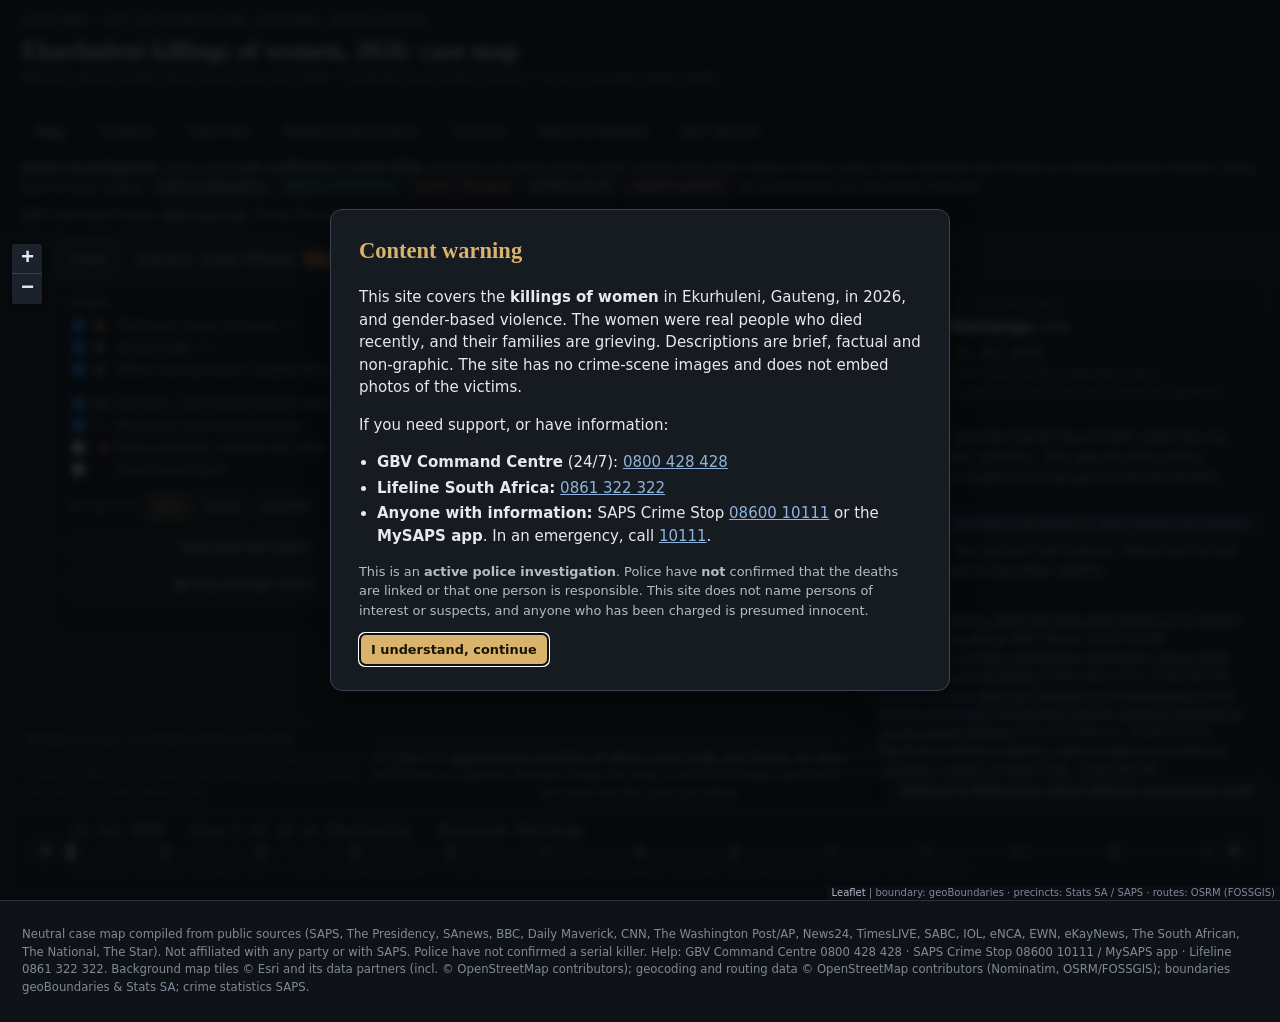
==== commit 686b29bd: "Update site 2026-10-12" ====
--- a/index.html
+++ b/index.html
@@ -25,7 +25,7 @@
 <meta name="twitter:image" content="https://richardmccauley01.github.io/ekurhuleni-case-map/og-image.png">
 <meta name="twitter:image:alt" content="Dark map of Ekurhuleni with numbered markers at approximate locations (non-graphic)">
 <meta name="google-site-verification" content="5edkRIEhEC6UxZ_rBhJGjuJ-J0-_magnEMMDuUhP1Rk">
-<script type="application/ld+json">{"@context": "https://schema.org", "@type": "WebPage", "name": "Ekurhuleni killings of women, 2026: case map (source-cited)", "description": "Neutral, source-cited case map of the women whose bodies were found in Ekurhuleni, Gauteng, from July 2026: approximate map, timeline, case files and the status of each case. Police have not confirmed a serial killer.", "inLanguage": "en-ZA", "dateModified": "2026-10-05", "isAccessibleForFree": true, "about": {"@type": "Thing", "name": "Killings of women in Ekurhuleni, Gauteng, South Africa (2026)"}, "spatialCoverage": {"@type": "Place", "name": "City of Ekurhuleni, Gauteng, South Africa"}, "url": "https://richardmccauley01.github.io/ekurhuleni-case-map/", "image": "https://richardmccauley01.github.io/ekurhuleni-case-map/og-image.png"}</script>
+<script type="application/ld+json">{"@context": "https://schema.org", "@type": "WebPage", "name": "Ekurhuleni killings of women, 2026: case map (source-cited)", "description": "Neutral, source-cited case map of the women whose bodies were found in Ekurhuleni, Gauteng, from July 2026: approximate map, timeline, case files and the status of each case. Police have not confirmed a serial killer.", "inLanguage": "en-ZA", "dateModified": "2026-10-12", "isAccessibleForFree": true, "about": {"@type": "Thing", "name": "Killings of women in Ekurhuleni, Gauteng, South Africa (2026)"}, "spatialCoverage": {"@type": "Place", "name": "City of Ekurhuleni, Gauteng, South Africa"}, "url": "https://richardmccauley01.github.io/ekurhuleni-case-map/", "image": "https://richardmccauley01.github.io/ekurhuleni-case-map/og-image.png"}</script>
 <!-- SEO:END -->
 <link rel="icon" href="data:,">
 <link rel="stylesheet" href="js/vendor/leaflet.css">
@@ -190,17 +190,17 @@
 <h3>Summary (as of 5 October 2026)</h3>
 <p>From July 2026, the bodies of a series of women were found in the City of Ekurhuleni, Gauteng, South Africa, mostly in and around Kempton Park, the R21 corridor, Olifantsfontein/Clayville and Tembisa, with others in KwaThema, Springs and Dawn Park (Boksburg). SAPS set up a dedicated multidisciplinary task team on 14 September 2026. On 29 September President Cyril Ramaphosa said 11 women's bodies had been found in Ekurhuleni since July and that the investigation had been raised to national level. <strong>Police have not confirmed a serial killer.</strong> The President said: "At present, the police have not found evidence establishing that these killings were committed by a single perpetrator. All possibilities remain under investigation." Arrests have been made in three cases. Police cite relationship motives in two of them and have not linked those to the others. In a third, a man has been charged with murder; police said it was too early to say whether it is linked. A twelfth death, a shooting in Tembisa on 28 September, is not part of the task team cases; police regard it as resolved because the suspect is believed to have taken his own life. On 2 October the Gauteng police commissioner said three of the 12 cases were resolved, persons of interest had been identified in three Kempton Park cases, and three of the bodies were still unidentified. A woman found in Soweto (outside Ekurhuleni) on 20 September has been mentioned by police, but no link has been confirmed. People charged are presumed innocent and are not named here, and persons of interest are not named.</p>
 <h3>Case files (13)</h3><ol class="static-events">
-<li id="case-mahlangu"><article><h4>Busisiwe Mahlangu (37)</h4><p class="meta">Status: arrest made (partner; not linked to other deaths per police)</p><p><strong>Last seen:</strong> not reported<br><strong>Body found:</strong> 15 Jul 2026: Open field (veld) near the R21, Kempton Park <em>(approximate location as reported; map pin at road/area level)</em></p><p>Found naked with her hands bound with cable ties (as reported by BBC and IOL). She was the first of the women whose deaths are now part of the Ekurhuleni investigation.</p><p><strong>Investigation / court:</strong> Her partner (boyfriend) was arrested two days later, on 17 July 2026, and remains in custody (BBC, Presidency). The accused has not been named here; he is presumed innocent. On 2 October the Gauteng police commissioner said the suspect in the July case remains in custody and is due to appear in court this month (date not given).</p><p><strong>Link status:</strong> Arrest made: her partner (per police). Police say he has not been linked to the other deaths.</p><p class="small">Sources: <a href="https://www.bbc.com/news/articles/c6m27dprvzv7o" rel="noopener">Ekurhuleni killings: What we know after bodies of 12 women found in South Africa</a> (BBC News, 2026-09-28); <a href="https://www.dailymaverick.co.za/article/2026-09-28-after-another-woman-murdered-in-ekurhuleni-heres-what-we-know-about-the-killings/" rel="noopener">After another woman murdered in Ekurhuleni, here&#x27;s what we know about the killings</a> (Daily Maverick, 2026-09-28); <a href="https://thepresidency.gov.za/address-nation-president-cyril-ramaphosa-killings-women-ekurhuleni-and-national-response-gender" rel="noopener">Address to the nation by President Cyril Ramaphosa on the killings of women in Ekurhuleni and the national response to gender-based violence</a> (The Presidency, 2026-09-29); <a href="https://iol.co.za/news/crime-and-courts/2026-09-28-ekurhuleni-womens-deaths-latest-shooting-not-linked-as-cemetery-suspect-arrested/" rel="noopener">Ekurhuleni women&#x27;s deaths: Latest shooting not linked as cemetery suspect arrested</a> (IOL, 2026-09-28); <a href="https://www.citizen.co.za/news/kempton-park-murders-here-is-the-latest-from-police/" rel="noopener">Kempton Park murders: Here is the latest from police</a> (The Citizen, 2026-10-02)</p></article></li>
+<li id="case-mahlangu"><article><h4>Busisiwe Mahlangu (37)</h4><p class="meta">Status: arrest made (partner; not linked to other deaths per police)</p><p><strong>Last seen:</strong> not reported<br><strong>Body found:</strong> 15 Jul 2026: Open field (veld) near the R21, Kempton Park <em>(approximate location as reported; map pin at road/area level)</em></p><p>Found naked with her hands bound with cable ties (as reported by BBC and IOL). She was the first of the women whose deaths are now part of the Ekurhuleni investigation.</p><p><strong>Investigation / court:</strong> Her partner (boyfriend) was arrested two days later, on 17 July 2026, and remains in custody (BBC, Presidency). The accused has not been named here; he is presumed innocent. On 2 October the Gauteng police commissioner said the suspect in the July case remains in custody and is due to appear in court this month. The Citizen (6 October) reported he is expected back in the Kempton Park Magistrates&#x27; Court on 28 October.</p><p><strong>Link status:</strong> Arrest made: her partner (per police). Police say he has not been linked to the other deaths.</p><p class="small">Sources: <a href="https://www.bbc.com/news/articles/c6m27dprvzv7o" rel="noopener">Ekurhuleni killings: What we know after bodies of 12 women found in South Africa</a> (BBC News, 2026-09-28); <a href="https://www.dailymaverick.co.za/article/2026-09-28-after-another-woman-murdered-in-ekurhuleni-heres-what-we-know-about-the-killings/" rel="noopener">After another woman murdered in Ekurhuleni, here&#x27;s what we know about the killings</a> (Daily Maverick, 2026-09-28); <a href="https://thepresidency.gov.za/address-nation-president-cyril-ramaphosa-killings-women-ekurhuleni-and-national-response-gender" rel="noopener">Address to the nation by President Cyril Ramaphosa on the killings of women in Ekurhuleni and the national response to gender-based violence</a> (The Presidency, 2026-09-29); <a href="https://iol.co.za/news/crime-and-courts/2026-09-28-ekurhuleni-womens-deaths-latest-shooting-not-linked-as-cemetery-suspect-arrested/" rel="noopener">Ekurhuleni women&#x27;s deaths: Latest shooting not linked as cemetery suspect arrested</a> (IOL, 2026-09-28); <a href="https://www.citizen.co.za/news/kempton-park-murders-here-is-the-latest-from-police/" rel="noopener">Kempton Park murders: Here is the latest from police</a> (The Citizen, 2026-10-02); <a href="https://www.citizen.co.za/news/south-africa/courts/ntombifuthi-nxumalo-murder-case-bail/" rel="noopener">&#x27;Only person who has rights here is the killer&#x27;: Ntombifuthi Nxumalo family &#x27;hurt&#x27; over possible bail</a> (The Citizen, 2026-10-06)</p></article></li>
 <li id="case-kekana"><article><h4>Itumeleng Kekana (32)</h4><p class="meta">Status: under task team investigation; no arrest</p><p><strong>Last seen:</strong> 17 Jul 2026, ≈19:00 SAST: Left home in Kempton Park in the evening, telling a neighbour she was going to see someone (per her brother, via Daily Maverick)<br><strong>Body found:</strong> 3 Aug 2026: Bushes beside Great North Road, Pomona (Kempton Park), near the Max informal settlement <em>(approximate location as reported; map pin at road/area level)</em></p><p>Kempton Park police said her decomposing body was found in bushes next to the road with multiple stab wounds (Daily Maverick). Originally from Mmakwane Village, QwaQwa (Free State); she sold beauty products in Kempton Park. She was buried in QwaQwa on 22 August and leaves a 14-year-old daughter.</p><p><strong>Investigation / court:</strong> No arrest reported. Her family has asked investigators for CCTV footage from a camera near the scene (Daily Maverick).</p><p><strong>Link status:</strong> Under task team investigation. No arrest reported.</p><p class="small"><em>Sources differ:</em> BBC describes her as found &#x27;on a bridge&#x27;, badly bruised and partially clothed. Daily Maverick (quoting police) says she was found in bushes next to Great North Road.</p><p class="small">Sources: <a href="https://www.dailymaverick.co.za/article/2026-09-17-brothers-agonising-search-for-ekurhuleni-killings-victim-itumeleng-kekana/" rel="noopener">Brother&#x27;s agonising search for Ekurhuleni killings victim Itumeleng Kekana</a> (Daily Maverick, 2026-09-17); <a href="https://www.bbc.com/news/articles/c6m27dprvzv7o" rel="noopener">Ekurhuleni killings: What we know after bodies of 12 women found in South Africa</a> (BBC News, 2026-09-28); <a href="https://www.thesouthafrican.com/news/ekurhuleni-murders-what-we-know-about-all-10-women/" rel="noopener">Ekurhuleni murders: What we know about all 10 women</a> (The South African, 2026-09-26); <a href="https://www.news24.com/southafrica/news/live-east-rand-killings-horror-takes-hold-as-series-of-womens-bodies-found-in-gauteng-20260918-0382" rel="noopener">TIMELINE | East Rand killings: series of women&#x27;s bodies found in Gauteng</a> (News24, 2026-09-18); <a href="https://www.dailymaverick.co.za/article/2026-09-28-after-another-woman-murdered-in-ekurhuleni-heres-what-we-know-about-the-killings/" rel="noopener">After another woman murdered in Ekurhuleni, here&#x27;s what we know about the killings</a> (Daily Maverick, 2026-09-28)</p></article></li>
 <li id="case-mjobo"><article><h4>Nomfesane Mjobo (42 (per SABC))</h4><p class="meta">Status: under task team investigation; no arrest</p><p><strong>Last seen:</strong> not reported<br><strong>Body found:</strong> 26 Aug 2026: Kempton Park area (exact place not publicly detailed) <em>(approximate location as reported; map pin at town-level only level)</em></p><p>Few details have been released publicly. Family and friends held a candlelight vigil at the site where she was found (eNCA, 28 Sept). SABC reported on 4 October that she was to be buried near Lusikisiki, Eastern Cape, that Sunday.</p><p><strong>Investigation / court:</strong> No arrest reported.</p><p><strong>Link status:</strong> Under task team investigation. No arrest reported.</p><p class="small"><em>Sources differ:</em> IOL (21 Sept) and The Star mention a 32-year-old woman found partially clothed near the R21 on 24 August. It is unclear whether that refers to this case. BBC and the SAPS list give 26 August.</p><p class="small">Sources: <a href="https://www.bbc.com/news/articles/c6m27dprvzv7o" rel="noopener">Ekurhuleni killings: What we know after bodies of 12 women found in South Africa</a> (BBC News, 2026-09-28); <a href="https://www.enca.com/news-top-stories/ekurhuleni-murders-nomfesane-mjobos-family-friends-honour-her-memory" rel="noopener">Nomfesane Mjobo&#x27;s family, friends honour her memory</a> (eNCA, 2026-09-28); <a href="https://www.dailymaverick.co.za/article/2026-09-28-after-another-woman-murdered-in-ekurhuleni-heres-what-we-know-about-the-killings/" rel="noopener">After another woman murdered in Ekurhuleni, here&#x27;s what we know about the killings</a> (Daily Maverick, 2026-09-28); <a href="https://thepresidency.gov.za/address-nation-president-cyril-ramaphosa-killings-women-ekurhuleni-and-national-response-gender" rel="noopener">Address to the nation by President Cyril Ramaphosa on the killings of women in Ekurhuleni and the national response to gender-based violence</a> (The Presidency, 2026-09-29); <a href="https://www.sabcnews.com/sabcnews/third-ekurhuleni-murder-victim-is-to-be-buried-in-eastern-cape/" rel="noopener">Third Ekurhuleni murder victim is to be buried in Eastern Cape</a> (SABC News, 2026-10-04)</p></article></li>
 <li id="case-clayville"><article><h4>Unidentified woman (Clayville) (late 20s (police estimate))</h4><p class="meta">Status: unidentified; under task team investigation; no arrest</p><p><strong>Last seen:</strong> not reported<br><strong>Body found:</strong> 7 Sep 2026: In a river at Clayville, near the Mall of Tembisa (listed by SAPS as &#x27;Clayville River, Olifantsfontein&#x27;) <em>(approximate location as reported; map pin at suburb level)</em></p><p>Found in the water wearing only underwear. Police later appealed for help to trace her family and followed up on a possible family address (21-22 Sept).</p><p><strong>Investigation / court:</strong> No arrest reported. Remains unidentified as of the latest reports found.</p><p><strong>Link status:</strong> Added to the central task team probe on 15 September. Unidentified. No arrest reported.</p><p class="small"><em>Sources differ:</em> BBC spells the area &#x27;Olifantsfontain&#x27;. Some early reports did not include this case in the count until it was added on 15 Sept.</p><p class="small">Sources: <a href="https://www.bbc.com/news/articles/c6m27dprvzv7o" rel="noopener">Ekurhuleni killings: What we know after bodies of 12 women found in South Africa</a> (BBC News, 2026-09-28); <a href="https://thenational.co.za/news/2026-09-16-8-women-dead-police-offer-r400-000-reward-as-south-africa-mourns/" rel="noopener">8 women dead in Ekurhuleni: South Africa demands answers as police hunt expands</a> (The National, 2026-09-16); <a href="https://thestar.co.za/news/crime-and-courts/2026-09-22-police-search-for-family-of-unidentified-woman-amid-ekurhuleni-deaths/" rel="noopener">Police search for family of unidentified woman amid Ekurhuleni deaths</a> (The Star, 2026-09-22); <a href="https://www.dailymaverick.co.za/article/2026-09-28-after-another-woman-murdered-in-ekurhuleni-heres-what-we-know-about-the-killings/" rel="noopener">After another woman murdered in Ekurhuleni, here&#x27;s what we know about the killings</a> (Daily Maverick, 2026-09-28); <a href="https://www.sundaytimes.timeslive.co.za/news/2026-09-16-treat-these-as-possible-serial-murders-until-proven-otherwise-forensic-psychologist-on-ekurhuleni-womens-deaths/" rel="noopener">Treat these as possible serial murders until proven otherwise: forensic psychologist on Ekurhuleni women&#x27;s deaths</a> (Sunday Times / TimesLIVE, 2026-09-16)</p></article></li>
 <li id="case-nkomo"><article><h4>Gracious Nkomo (28)</h4><p class="meta">Status: under task team investigation; no arrest</p><p><strong>Last seen:</strong> not reported<br><strong>Body found:</strong> 10 Sep 2026: Near the R21, Kempton Park <em>(approximate location as reported; map pin at road/area level)</em></p><p>Found partially clothed; police described the body as decomposed. Identified by her family at the Germiston mortuary on 17 September (SAPS via SAnews). Born in Zimbabwe; Daily Maverick reports she is the only publicly identified foreign national among the victims.</p><p><strong>Investigation / court:</strong> No arrest reported.</p><p><strong>Link status:</strong> Under task team investigation. No arrest reported.</p><p class="small"><em>Sources differ:</em> One outlet (joburgetc) and a map in The Star appear to confuse her with the Dawn Park case (Jabulile Ntimba). This site follows SAPS/SAnews, BBC and Daily Maverick (R21, Kempton Park).</p><p class="small">Sources: <a href="https://www.sanews.gov.za/south-africa/third-ekurhuleni-murder-victim-identified" rel="noopener">Third Ekurhuleni murder victim identified</a> (SAnews (GCIS), 2026-09-18); <a href="https://www.bbc.com/news/articles/c6m27dprvzv7o" rel="noopener">Ekurhuleni killings: What we know after bodies of 12 women found in South Africa</a> (BBC News, 2026-09-28); <a href="https://www.dailymaverick.co.za/article/2026-09-28-after-another-woman-murdered-in-ekurhuleni-heres-what-we-know-about-the-killings/" rel="noopener">After another woman murdered in Ekurhuleni, here&#x27;s what we know about the killings</a> (Daily Maverick, 2026-09-28); <a href="https://thenational.co.za/news/2026-09-18-gracious-nkomo-is-fourth-woman-identified-in-ekurhuleni-murder-investigation/" rel="noopener">Gracious Nkomo is fourth woman identified in Ekurhuleni murder investigation</a> (The National, 2026-09-18); <a href="https://thenational.co.za/news/2026-09-16-8-women-dead-police-offer-r400-000-reward-as-south-africa-mourns/" rel="noopener">8 women dead in Ekurhuleni: South Africa demands answers as police hunt expands</a> (The National, 2026-09-16)</p></article></li>
-<li id="case-moselakgomo"><article><h4>Elizabeth &#x27;Tsontso&#x27; Moselakgomo (38)</h4><p class="meta">Status: under task team investigation; no arrest</p><p><strong>Last seen:</strong> 9 Sep 2026: Left home for an afternoon/evening run (Kempton Park area; her home suburb is reported inconsistently, so it is not mapped)<br><strong>Body found:</strong> 12 Sep 2026: Behind a hotel in Rhodesfield, Kempton Park <em>(approximate location as reported; map pin at suburb level)</em></p><p>A runner who did not return from her run; her eight-year-old daughter raised the alarm. Found badly bruised and partially clothed. Her family identified her at the Germiston mortuary on 14 September. She was buried in Mpumalanga around 19-20 September. Her disappearance drew wide public attention.</p><p><strong>Investigation / court:</strong> No arrest reported.</p><p><strong>Link status:</strong> Under task team investigation. No arrest reported.</p><p class="small"><em>Sources differ:</em> Her home suburb is given as Roseville (News24) and Rhodesfield (The South African).</p><p class="small">Sources: <a href="https://www.bbc.co.uk/news/articles/cxyvzggzd5jgo" rel="noopener">Body of missing runner found in South Africa</a> (BBC News, 2026-09-14); <a href="https://www.bbc.com/news/articles/c6m27dprvzv7o" rel="noopener">Ekurhuleni killings: What we know after bodies of 12 women found in South Africa</a> (BBC News, 2026-09-28); <a href="https://www.gov.za/news/media-statements/police-intensify-investigations-four-bodies-are-found-kempton-park-14-sep" rel="noopener">Police intensify investigations as four bodies are found in Kempton Park (SAPS media statement)</a> (SAPS via gov.za, 2026-09-14); <a href="https://www.dailymaverick.co.za/article/2026-09-28-after-another-woman-murdered-in-ekurhuleni-heres-what-we-know-about-the-killings/" rel="noopener">After another woman murdered in Ekurhuleni, here&#x27;s what we know about the killings</a> (Daily Maverick, 2026-09-28); <a href="https://www.thesouthafrican.com/news/ekurhuleni-murders-what-we-know-about-all-10-women/" rel="noopener">Ekurhuleni murders: What we know about all 10 women</a> (The South African, 2026-09-26); <a href="https://www.news24.com/southafrica/news/live-east-rand-killings-horror-takes-hold-as-series-of-womens-bodies-found-in-gauteng-20260918-0382" rel="noopener">TIMELINE | East Rand killings: series of women&#x27;s bodies found in Gauteng</a> (News24, 2026-09-18)</p></article></li>
+<li id="case-moselakgomo"><article><h4>Elizabeth &#x27;Tsontso&#x27; Moselakgomo (38)</h4><p class="meta">Status: property-related arrest (possession charge expected; no murder charge yet)</p><p><strong>Last seen:</strong> 9 Sep 2026: Left home for an afternoon/evening run (Kempton Park area; her home suburb is reported inconsistently, so it is not mapped)<br><strong>Body found:</strong> 12 Sep 2026: Behind a hotel in Rhodesfield, Kempton Park <em>(approximate location as reported; map pin at suburb level)</em></p><p>A runner who did not return from her run; her eight-year-old daughter raised the alarm. Found badly bruised and partially clothed. Her family identified her at the Germiston mortuary on 14 September. She was buried in Mpumalanga around 19-20 September. Her disappearance drew wide public attention.</p><p><strong>Investigation / court:</strong> On 12 October, national police spokesperson Brigadier Athlenda Mathe confirmed that a suspect had been arrested after being found in possession of an item belonging to Moselakgomo. The suspect was expected to appear in the Kempton Park Magistrates&#x27; Court the same day on a possible charge of possession of stolen property. Mathe said no murder charge had been brought and investigations were ongoing. Some earlier media reports mentioned four suspects; police confirmed only one arrest. The suspect is presumed innocent and is not named here.</p><p><strong>Link status:</strong> Arrest related to her property: police confirmed one suspect found with an item belonging to her. No murder charge has been brought. Murder investigation continues under the task team.</p><p class="small"><em>Sources differ:</em> Her home suburb is given as Roseville (News24) and Rhodesfield (The South African).</p><p class="small"><em>Sources differ:</em> eNCA (12 Oct) reported four suspects arrested over property believed to belong to her; SAPS (Mathe) confirmed only one arrest.</p><p class="small">Sources: <a href="https://www.bbc.co.uk/news/articles/cxyvzggzd5jgo" rel="noopener">Body of missing runner found in South Africa</a> (BBC News, 2026-09-14); <a href="https://www.bbc.com/news/articles/c6m27dprvzv7o" rel="noopener">Ekurhuleni killings: What we know after bodies of 12 women found in South Africa</a> (BBC News, 2026-09-28); <a href="https://www.gov.za/news/media-statements/police-intensify-investigations-four-bodies-are-found-kempton-park-14-sep" rel="noopener">Police intensify investigations as four bodies are found in Kempton Park (SAPS media statement)</a> (SAPS via gov.za, 2026-09-14); <a href="https://www.dailymaverick.co.za/article/2026-09-28-after-another-woman-murdered-in-ekurhuleni-heres-what-we-know-about-the-killings/" rel="noopener">After another woman murdered in Ekurhuleni, here&#x27;s what we know about the killings</a> (Daily Maverick, 2026-09-28); <a href="https://www.thesouthafrican.com/news/ekurhuleni-murders-what-we-know-about-all-10-women/" rel="noopener">Ekurhuleni murders: What we know about all 10 women</a> (The South African, 2026-09-26); <a href="https://www.news24.com/southafrica/news/live-east-rand-killings-horror-takes-hold-as-series-of-womens-bodies-found-in-gauteng-20260918-0382" rel="noopener">TIMELINE | East Rand killings: series of women&#x27;s bodies found in Gauteng</a> (News24, 2026-09-18); <a href="https://www.thesouthafrican.com/news/kempton-park-runners-murder-what-we-know-about-the-arrest/" rel="noopener">Kempton Park runner&#x27;s murder: What we know about the arrest</a> (The South African, 2026-10-12); <a href="https://iol.co.za/news/crime-and-courts/breakthrough-in-elizabeth-moselakgomos-murder-investigation/" rel="noopener">Breakthrough in Elizabeth Moselakgomo&#x27;s murder investigation</a> (IOL, 2026-10-12); <a href="https://www.citizen.co.za/news/suspect-found-with-property-of-murdered-jogger-elizabeth-tsontso-moselakgomo/" rel="noopener">Suspect found with property of murdered jogger Elizabeth &#x27;Tsontso&#x27; Moselakgomo</a> (The Citizen, 2026-10-12); <a href="https://www.enca.com/news-top-stories/breakthrough-elizabeth-tsontso-moselakgomo-case" rel="noopener">Breakthrough in Elizabeth &#x27;Tsontso&#x27; Moselakgomo case</a> (eNCA, 2026-10-12); <a href="https://www.timeslive.co.za/news/south-africa/2026-10-12-breaking-suspect-arrested-in-possession-of-item-belonging-to-elizabeth-moselakgomo/" rel="noopener">BREAKING | Suspect arrested in possession of item belonging to Elizabeth Moselakgomo</a> (TimesLIVE, 2026-10-12)</p></article></li>
 <li id="case-mathebula"><article><h4>Vutomi Mathebula (28)</h4><p class="meta">Status: under task team investigation; no arrest</p><p><strong>Last seen:</strong> 22 Mar 2026: Told her family she was going shopping at Dragon City, Johannesburg (her stated destination, not a confirmed sighting); reported missing the next day<br><strong>Body found:</strong> 14 Sep 2026: Porcelain Avenue, Olifantsfontein (found by a passer-by on Monday morning) <em>(approximate location as reported; map pin at road/area level)</em></p><p>Missing for almost six months. Her family reported ransom demands after she disappeared: they paid R3,000 and a further R2,500 was demanded (Daily Maverick, The South African). She was found semi-naked and bruised. Her name was initially withheld; an uncle identified her by her hairstyle and clothing. She was buried in Limpopo on 24 September.</p><p><strong>Investigation / court:</strong> No arrest reported.</p><p><strong>Link status:</strong> Under task team investigation. No arrest reported.</p><p class="small"><em>Sources differ:</em> Some reports describe the 14 September discovery as being in &#x27;Kempton Park&#x27;. Most reports and the SAPS list give Olifantsfontein.</p><p class="small">Sources: <a href="https://www.dailymaverick.co.za/article/2026-09-28-after-another-woman-murdered-in-ekurhuleni-heres-what-we-know-about-the-killings/" rel="noopener">After another woman murdered in Ekurhuleni, here&#x27;s what we know about the killings</a> (Daily Maverick, 2026-09-28); <a href="https://www.thesouthafrican.com/news/ekurhuleni-murders-what-we-know-about-all-10-women/" rel="noopener">Ekurhuleni murders: What we know about all 10 women</a> (The South African, 2026-09-26); <a href="https://www.gov.za/news/media-statements/police-intensify-investigations-four-bodies-are-found-kempton-park-14-sep" rel="noopener">Police intensify investigations as four bodies are found in Kempton Park (SAPS media statement)</a> (SAPS via gov.za, 2026-09-14); <a href="https://www.dailymaverick.co.za/article/2026-09-17-brothers-agonising-search-for-ekurhuleni-killings-victim-itumeleng-kekana/" rel="noopener">Brother&#x27;s agonising search for Ekurhuleni killings victim Itumeleng Kekana</a> (Daily Maverick, 2026-09-17); <a href="https://www.bbc.com/news/articles/c6m27dprvzv7o" rel="noopener">Ekurhuleni killings: What we know after bodies of 12 women found in South Africa</a> (BBC News, 2026-09-28)</p></article></li>
 <li id="case-motapane"><article><h4>Dineo Evelyn Motapane (38)</h4><p class="meta">Status: under task team investigation; no arrest</p><p><strong>Last seen:</strong> 13 Sep 2026, ≈17:00 SAST: Last seen by relatives on Sunday afternoon (place not reported). The family had not reported her missing.<br><strong>Body found:</strong> 15 Sep 2026, ≈06:40 SAST: Beside Moshoeshoe Street, KwaThema (Springs), found by a passer-by <em>(approximate location as reported; map pin at road/area level)</em></p><p>Preliminary findings indicated she had been strangled (as reported). BBC describes the body as battered and partly burned. Her family identified her at the Springs mortuary on 16 September. She leaves a young daughter (reported as two years old). Residents held a march in KwaThema.</p><p><strong>Investigation / court:</strong> No arrest reported.</p><p><strong>Link status:</strong> Under task team investigation. No arrest reported.</p><p class="small">Sources: <a href="https://www.dailymaverick.co.za/article/2026-09-17-brothers-agonising-search-for-ekurhuleni-killings-victim-itumeleng-kekana/" rel="noopener">Brother&#x27;s agonising search for Ekurhuleni killings victim Itumeleng Kekana</a> (Daily Maverick, 2026-09-17); <a href="https://www.bbc.com/news/articles/c6m27dprvzv7o" rel="noopener">Ekurhuleni killings: What we know after bodies of 12 women found in South Africa</a> (BBC News, 2026-09-28); <a href="https://www.thesouthafrican.com/news/ekurhuleni-murders-what-we-know-about-all-10-women/" rel="noopener">Ekurhuleni murders: What we know about all 10 women</a> (The South African, 2026-09-26); <a href="https://www.dailymaverick.co.za/article/2026-09-28-after-another-woman-murdered-in-ekurhuleni-heres-what-we-know-about-the-killings/" rel="noopener">After another woman murdered in Ekurhuleni, here&#x27;s what we know about the killings</a> (Daily Maverick, 2026-09-28); <a href="https://www.sundaytimes.timeslive.co.za/news/2026-09-16-treat-these-as-possible-serial-murders-until-proven-otherwise-forensic-psychologist-on-ekurhuleni-womens-deaths/" rel="noopener">Treat these as possible serial murders until proven otherwise: forensic psychologist on Ekurhuleni women&#x27;s deaths</a> (Sunday Times / TimesLIVE, 2026-09-16)</p></article></li>
-<li id="case-ntimba"><article><h4>Jabulile Ntimba (about 30)</h4><p class="meta">Status: arrest made - two women charged (separate motive per police)</p><p><strong>Last seen:</strong> not reported<br><strong>Body found:</strong> 17 Sep 2026: Open area on Lama Street, Villa Liza, Dawn Park (Boksburg) <em>(approximate location as reported; map pin at road/area level)</em></p><p>Found partially clothed with a fatal throat injury (as reported).</p><p><strong>Investigation / court:</strong> Three people were arrested over the weekend of 19-20 September by the Gauteng Murder and Robbery Unit. A man was released: prosecutors declined to enrol charges, though police said he remains under investigation. Two women were charged with premeditated murder and defeating the ends of justice. They appeared in the Boksburg Magistrates&#x27; Court on 21 September and were remanded in custody. Their bail proceedings began on 1 October, when the first accused alleged in an affidavit that police had tortured her into confessing and said she did not kill Ntimba. The court has not tested these allegations. The matter was postponed to 12 October and both remain in custody. They are presumed innocent and are not named on this site.</p><p><strong>Link status:</strong> Arrest made: two women charged. Police cite a possible relationship (&#x27;love triangle&#x27;) motive and have not linked this case to the others.</p><p class="small"><em>Sources differ:</em> eNCA spells her surname &#x27;Timba&#x27;. The suburb is spelled both &#x27;Villa Liza&#x27; and &#x27;Villa Lisa&#x27;. BBC (26 Sept) says &#x27;three men appeared in court&#x27; in one of the earlier cases, which does not match other reports (two women charged, one man released).</p><p class="small">Sources: <a href="https://www.thesouthafrican.com/news/ekurhuleni-murders-forensics-link-persons-of-interest-to-victims/" rel="noopener">Ekurhuleni murders: Forensics link persons of interest to victims</a> (The South African, 2026-09-24); <a href="https://www.dailymaverick.co.za/article/2026-09-28-after-another-woman-murdered-in-ekurhuleni-heres-what-we-know-about-the-killings/" rel="noopener">After another woman murdered in Ekurhuleni, here&#x27;s what we know about the killings</a> (Daily Maverick, 2026-09-28); <a href="https://www.bbc.com/news/articles/c6m27dprvzv7o" rel="noopener">Ekurhuleni killings: What we know after bodies of 12 women found in South Africa</a> (BBC News, 2026-09-28); <a href="https://thenational.co.za/news/2026-09-22-ekurhuleni-murders-two-cases-three-arrests-as-probe-of-nine-deaths-widens/" rel="noopener">Ekurhuleni murders: two cases, three arrests as probe of nine deaths widens</a> (The National, 2026-09-22); <a href="https://www.sabcnews.com/sabcnews/three-persons-of-interest-questioned-over-east-rand-murders/" rel="noopener">Three persons of interest questioned over East Rand murders</a> (SABC News, 2026-09-20); <a href="https://www.bbc.com/news/articles/c3vgyyj8q807o" rel="noopener">Tenth woman&#x27;s body found as South Africa police probe killings</a> (BBC News, 2026-09-26); <a href="https://iol.co.za/news/politics/2026-10-01-update-police-torture-claim-rocks-jabulile-ntimba-murder-case-as-accused-alleges-forced-confession/" rel="noopener">UPDATE: Police torture claim rocks Jabulile Ntimba murder case as accused alleges forced confession</a> (IOL, 2026-10-01); <a href="https://www.citizen.co.za/news/south-africa/courts/jabulile-ntimba-murder-accused-killing-cousin/" rel="noopener">Jabulile Ntimba murder accused denies killing &#x27;cousin&#x27;, claims police torture to obtain confession</a> (The Citizen, 2026-10-01)</p></article></li>
+<li id="case-ntimba"><article><h4>Jabulile Ntimba (about 30)</h4><p class="meta">Status: arrest made - two women charged (separate motive per police)</p><p><strong>Last seen:</strong> not reported<br><strong>Body found:</strong> 17 Sep 2026: Open area on Lama Street, Villa Liza, Dawn Park (Boksburg) <em>(approximate location as reported; map pin at road/area level)</em></p><p>Found partially clothed with a fatal throat injury (as reported).</p><p><strong>Investigation / court:</strong> Three people were arrested over the weekend of 19-20 September by the Gauteng Murder and Robbery Unit. A man was released: prosecutors declined to enrol charges, though police said he remains under investigation. Two women were charged with premeditated murder and defeating the ends of justice. They appeared in the Boksburg Magistrates&#x27; Court on 21 September and were remanded in custody. Their bail proceedings began on 1 October, when the first accused alleged in an affidavit that police had tortured her into confessing and said she did not kill Ntimba. The court has not tested these allegations. The matter was postponed to 12 October and both remain in custody. As of the morning of 12 October, no outcome of that hearing had been reported in the sources checked for this update. They are presumed innocent and are not named on this site.</p><p><strong>Link status:</strong> Arrest made: two women charged. Police cite a possible relationship (&#x27;love triangle&#x27;) motive and have not linked this case to the others.</p><p class="small"><em>Sources differ:</em> eNCA spells her surname &#x27;Timba&#x27;. The suburb is spelled both &#x27;Villa Liza&#x27; and &#x27;Villa Lisa&#x27;. BBC (26 Sept) says &#x27;three men appeared in court&#x27; in one of the earlier cases, which does not match other reports (two women charged, one man released).</p><p class="small">Sources: <a href="https://www.thesouthafrican.com/news/ekurhuleni-murders-forensics-link-persons-of-interest-to-victims/" rel="noopener">Ekurhuleni murders: Forensics link persons of interest to victims</a> (The South African, 2026-09-24); <a href="https://www.dailymaverick.co.za/article/2026-09-28-after-another-woman-murdered-in-ekurhuleni-heres-what-we-know-about-the-killings/" rel="noopener">After another woman murdered in Ekurhuleni, here&#x27;s what we know about the killings</a> (Daily Maverick, 2026-09-28); <a href="https://www.bbc.com/news/articles/c6m27dprvzv7o" rel="noopener">Ekurhuleni killings: What we know after bodies of 12 women found in South Africa</a> (BBC News, 2026-09-28); <a href="https://thenational.co.za/news/2026-09-22-ekurhuleni-murders-two-cases-three-arrests-as-probe-of-nine-deaths-widens/" rel="noopener">Ekurhuleni murders: two cases, three arrests as probe of nine deaths widens</a> (The National, 2026-09-22); <a href="https://www.sabcnews.com/sabcnews/three-persons-of-interest-questioned-over-east-rand-murders/" rel="noopener">Three persons of interest questioned over East Rand murders</a> (SABC News, 2026-09-20); <a href="https://www.bbc.com/news/articles/c3vgyyj8q807o" rel="noopener">Tenth woman&#x27;s body found as South Africa police probe killings</a> (BBC News, 2026-09-26); <a href="https://iol.co.za/news/politics/2026-10-01-update-police-torture-claim-rocks-jabulile-ntimba-murder-case-as-accused-alleges-forced-confession/" rel="noopener">UPDATE: Police torture claim rocks Jabulile Ntimba murder case as accused alleges forced confession</a> (IOL, 2026-10-01); <a href="https://www.citizen.co.za/news/south-africa/courts/jabulile-ntimba-murder-accused-killing-cousin/" rel="noopener">Jabulile Ntimba murder accused denies killing &#x27;cousin&#x27;, claims police torture to obtain confession</a> (The Citizen, 2026-10-01)</p></article></li>
 <li id="case-soweto"><article><h4>Unidentified woman (Moroka Dam, Soweto) (20s (police estimate))</h4><p class="meta">Status: outside Ekurhuleni; inquest; no confirmed link</p><p><strong>Last seen:</strong> not reported<br><strong>Body found:</strong> 20 Sep 2026, ≈17:00 SAST: In Moroka Dam, Soweto, wrapped in a duvet <em>(approximate location as reported; map pin at landmark level)</em></p><p>Found on Sunday afternoon. Police opened an inquest. Gauteng police have mentioned it alongside the Ekurhuleni cases but have not confirmed a link.</p><p><strong>Investigation / court:</strong> Inquest opened. No arrest reported.</p><p><strong>Link status:</strong> Outside Ekurhuleni (City of Johannesburg). Inquest opened. No confirmed link.</p><p class="small"><em>Sources differ:</em> Daily Maverick counts her among 13 victims; the President&#x27;s count of 11 covers Ekurhuleni only.</p><p class="small">Sources: <a href="https://iol.co.za/news/crime-and-courts/2026-09-21-inquest-opened-after-womans-body-found-in-soweto-dam/" rel="noopener">Woman&#x27;s body found wrapped in duvet in Soweto dam as police open inquest</a> (IOL, 2026-09-21); <a href="https://www.thesouthafrican.com/news/ekurhuleni-murders-forensics-link-persons-of-interest-to-victims/" rel="noopener">Ekurhuleni murders: Forensics link persons of interest to victims</a> (The South African, 2026-09-24); <a href="https://www.dailymaverick.co.za/article/2026-09-28-after-another-woman-murdered-in-ekurhuleni-heres-what-we-know-about-the-killings/" rel="noopener">After another woman murdered in Ekurhuleni, here&#x27;s what we know about the killings</a> (Daily Maverick, 2026-09-28); <a href="https://www.bbc.com/news/articles/c6m27dprvzv7o" rel="noopener">Ekurhuleni killings: What we know after bodies of 12 women found in South Africa</a> (BBC News, 2026-09-28); <a href="https://www.bbc.com/news/articles/c3vgyyj8q807o" rel="noopener">Tenth woman&#x27;s body found as South Africa police probe killings</a> (BBC News, 2026-09-26)</p></article></li>
-<li id="case-nxumalo"><article><h4>Ntombifuthi Nxumalo</h4><p class="meta">Status: arrest made - man charged with murder (link not established)</p><p><strong>Last seen:</strong> 25 Sep 2026, evening: At a tavern with a female friend on Friday night; reportedly left with a man (tavern location not reported)<br><strong>Body found:</strong> 26 Sep 2026: At/next to Mooifontein Cemetery, Vusimuzi section, Tembisa (Saturday morning) <em>(approximate location as reported; map pin at section/area level)</em></p><p>Found with serious head injuries; stones were found nearby and the Gauteng commissioner said she may have been stoned (as reported). Residents reported hearing screams at about 23:00 on Friday. Her friend identified her by her clothes. She leaves five children; her family planned a burial in Nongoma, KwaZulu-Natal.</p><p><strong>Investigation / court:</strong> A 36-year-old man was traced to a village in Limpopo and arrested (in Tzaneen, according to the Gauteng police commissioner on 2 October). He appeared in the Tembisa Magistrates&#x27; Court on 29 September, charged with murder. The State opposes bail and the bail hearing was postponed to 6 October; he remains in custody. He is presumed innocent and is not named on this site.</p><p><strong>Link status:</strong> Arrest made: a 36-year-old man charged with murder. Gauteng police said it was too early to say whether this case is linked to the others.</p><p class="small"><em>Sources differ:</em> IOL spells her first name &#x27;Ntombifuthu&#x27;.</p><p class="small"><em>Sources differ:</em> Arrest timing: Daily Maverick says Saturday evening (26 Sept); the President&#x27;s address says Sunday morning (27 Sept).</p><p class="small">Sources: <a href="https://www.dailymaverick.co.za/article/2026-09-28-after-another-woman-murdered-in-ekurhuleni-heres-what-we-know-about-the-killings/" rel="noopener">After another woman murdered in Ekurhuleni, here&#x27;s what we know about the killings</a> (Daily Maverick, 2026-09-28); <a href="https://iol.co.za/news/crime-and-courts/2026-09-28-ekurhuleni-womens-deaths-latest-shooting-not-linked-as-cemetery-suspect-arrested/" rel="noopener">Ekurhuleni women&#x27;s deaths: Latest shooting not linked as cemetery suspect arrested</a> (IOL, 2026-09-28); <a href="https://www.timeslive.co.za/news/south-africa/2026-09-29-ekurhuleni-murder-accused-to-remain-in-custody-as-bail-date-postponed/" rel="noopener">Ekurhuleni murder accused to remain in custody as bail date postponed</a> (TimesLIVE, 2026-09-29); <a href="https://www.bbc.com/news/articles/c3vgyyj8q807o" rel="noopener">Tenth woman&#x27;s body found as South Africa police probe killings</a> (BBC News, 2026-09-26); <a href="https://www.sabcnews.com/sabcnews/gauteng-police-cannot-rule-out-serial-killer-in-ekurhuleni/" rel="noopener">Gauteng police cannot rule out serial killer in Ekurhuleni</a> (SABC News, 2026-09-26); <a href="https://thepresidency.gov.za/address-nation-president-cyril-ramaphosa-killings-women-ekurhuleni-and-national-response-gender" rel="noopener">Address to the nation by President Cyril Ramaphosa on the killings of women in Ekurhuleni and the national response to gender-based violence</a> (The Presidency, 2026-09-29); <a href="https://www.bbc.com/news/articles/c6m27dprvzv7o" rel="noopener">Ekurhuleni killings: What we know after bodies of 12 women found in South Africa</a> (BBC News, 2026-09-28); <a href="https://www.citizen.co.za/news/kempton-park-murders-here-is-the-latest-from-police/" rel="noopener">Kempton Park murders: Here is the latest from police</a> (The Citizen, 2026-10-02)</p></article></li>
+<li id="case-nxumalo"><article><h4>Ntombifuthi Nxumalo (49)</h4><p class="meta">Status: arrest made - man charged with murder (link not established)</p><p><strong>Last seen:</strong> 25 Sep 2026, evening: At a tavern with a female friend on Friday night; reportedly left with a man (tavern location not reported)<br><strong>Body found:</strong> 26 Sep 2026: At/next to Mooifontein Cemetery, Vusimuzi section, Tembisa (Saturday morning) <em>(approximate location as reported; map pin at section/area level)</em></p><p>Found with serious head injuries; stones were found nearby and the Gauteng commissioner said she may have been stoned (as reported). Residents reported hearing screams at about 23:00 on Friday. Her friend identified her by her clothes. She leaves five children; her family planned a burial in Nongoma, KwaZulu-Natal. Age reported as 49 (EWN, The Citizen).</p><p><strong>Investigation / court:</strong> A 36-year-old man was traced to a village in Limpopo and arrested (in Tzaneen / Mohlabaneng Village, according to reports). He appeared in the Tembisa Magistrates&#x27; Court on 29 September, charged with murder. On 6 October the formal bail application did not proceed: the defence asked for more time to consult, and the matter was postponed to 19 October. The State said it was ready to proceed and will oppose bail. He remains in custody. He is presumed innocent and is not named on this site.</p><p><strong>Link status:</strong> Arrest made: a 36-year-old man charged with murder. Gauteng police said it was too early to say whether this case is linked to the others.</p><p class="small"><em>Sources differ:</em> IOL spells her first name &#x27;Ntombifuthu&#x27;.</p><p class="small"><em>Sources differ:</em> Arrest timing: Daily Maverick says Saturday evening (26 Sept); the President&#x27;s address says Sunday morning (27 Sept).</p><p class="small">Sources: <a href="https://www.dailymaverick.co.za/article/2026-09-28-after-another-woman-murdered-in-ekurhuleni-heres-what-we-know-about-the-killings/" rel="noopener">After another woman murdered in Ekurhuleni, here&#x27;s what we know about the killings</a> (Daily Maverick, 2026-09-28); <a href="https://iol.co.za/news/crime-and-courts/2026-09-28-ekurhuleni-womens-deaths-latest-shooting-not-linked-as-cemetery-suspect-arrested/" rel="noopener">Ekurhuleni women&#x27;s deaths: Latest shooting not linked as cemetery suspect arrested</a> (IOL, 2026-09-28); <a href="https://www.timeslive.co.za/news/south-africa/2026-09-29-ekurhuleni-murder-accused-to-remain-in-custody-as-bail-date-postponed/" rel="noopener">Ekurhuleni murder accused to remain in custody as bail date postponed</a> (TimesLIVE, 2026-09-29); <a href="https://www.bbc.com/news/articles/c3vgyyj8q807o" rel="noopener">Tenth woman&#x27;s body found as South Africa police probe killings</a> (BBC News, 2026-09-26); <a href="https://www.sabcnews.com/sabcnews/gauteng-police-cannot-rule-out-serial-killer-in-ekurhuleni/" rel="noopener">Gauteng police cannot rule out serial killer in Ekurhuleni</a> (SABC News, 2026-09-26); <a href="https://thepresidency.gov.za/address-nation-president-cyril-ramaphosa-killings-women-ekurhuleni-and-national-response-gender" rel="noopener">Address to the nation by President Cyril Ramaphosa on the killings of women in Ekurhuleni and the national response to gender-based violence</a> (The Presidency, 2026-09-29); <a href="https://www.bbc.com/news/articles/c6m27dprvzv7o" rel="noopener">Ekurhuleni killings: What we know after bodies of 12 women found in South Africa</a> (BBC News, 2026-09-28); <a href="https://www.citizen.co.za/news/kempton-park-murders-here-is-the-latest-from-police/" rel="noopener">Kempton Park murders: Here is the latest from police</a> (The Citizen, 2026-10-02); <a href="https://www.ewn.co.za/2026/10/06/state-to-oppose-bail-for-man-accused-of-killing-tembisa-woman-leaving-body-in-cemetery" rel="noopener">State to oppose bail for man accused of killing Tembisa woman, leaving body in cemetery</a> (EWN, 2026-10-06); <a href="https://www.citizen.co.za/news/south-africa/courts/ntombifuthi-nxumalo-murder-case-bail/" rel="noopener">&#x27;Only person who has rights here is the killer&#x27;: Ntombifuthi Nxumalo family &#x27;hurt&#x27; over possible bail</a> (The Citizen, 2026-10-06); <a href="https://www.jacarandafm.com/news/news/bail-delayed-alleged-mooifontein-cemetery-murderer/" rel="noopener">Bail application delayed for alleged Mooifontein Cemetery murderer</a> (Jacaranda FM, 2026-10-06)</p></article></li>
 <li id="case-springs"><article><h4>Unidentified woman (Springs)</h4><p class="meta">Status: unidentified; task team attended; link not confirmed; no arrest</p><p><strong>Last seen:</strong> not reported<br><strong>Body found:</strong> 27 Sep 2026, ≈12:00 SAST: Open veld near Rhokana Road, Springs, close to a railway line, found by a patrolling security company <em>(approximate location as reported; map pin at road/area level)</em></p><p>Found semi-naked; IOL reports she appeared to have been strangled. The task team, Crime Intelligence and the Investigative Psychology Section attended (EWN).</p><p><strong>Investigation / court:</strong> No arrest reported.</p><p><strong>Link status:</strong> The task team responded to the scene. Unidentified. No arrest reported; police have not confirmed a link.</p><p class="small">Sources: <a href="https://www.ewn.co.za/2026/09/27/11th-body-discovered-in-springs-amid-ekurhuleni-murder-probe" rel="noopener">11th body discovered in Springs amid Ekurhuleni murder probe</a> (EWN, 2026-09-27); <a href="https://iol.co.za/news/crime-and-courts/2026-09-28-ekurhuleni-womens-deaths-latest-shooting-not-linked-as-cemetery-suspect-arrested/" rel="noopener">Ekurhuleni women&#x27;s deaths: Latest shooting not linked as cemetery suspect arrested</a> (IOL, 2026-09-28); <a href="https://www.dailymaverick.co.za/article/2026-09-28-after-another-woman-murdered-in-ekurhuleni-heres-what-we-know-about-the-killings/" rel="noopener">After another woman murdered in Ekurhuleni, here&#x27;s what we know about the killings</a> (Daily Maverick, 2026-09-28); <a href="https://www.bbc.com/news/articles/c6m27dprvzv7o" rel="noopener">Ekurhuleni killings: What we know after bodies of 12 women found in South Africa</a> (BBC News, 2026-09-28)</p></article></li>
 <li id="case-nhlanzi"><article><h4>Boitumelo Gift Mashita (23)</h4><p class="meta">Status: not part of task team cases; police regard it as resolved</p><p><strong>Last seen:</strong> not reported<br><strong>Body found:</strong> 28 Sep 2026, ≈05:45 SAST: Mapungubwe Street, Temong section, Tembisa (shot on her way to work) <em>(approximate location as reported; map pin at road/area level)</em></p><p>Shot dead on her way to work early on Monday; her belongings were taken. Police said her estranged husband was a person of interest. He was found dead in his vehicle in Midrand later that day; police do not suspect foul play and an inquest was opened. He is not named here.</p><p><strong>Investigation / court:</strong> Murder and robbery case opened. Police said the case is not linked to the other Ekurhuleni cases and is not being investigated by the task team (Daily Maverick). On 2 October the Gauteng police commissioner counted it among the resolved cases, because the suspect is believed to have died by suicide.</p><p><strong>Link status:</strong> Not part of the task team cases. Police say it is not linked. On 2 October the Gauteng police commissioner described the case as resolved: the suspect, who police say was in a romantic relationship with her, is believed to have taken his own life.</p><p class="small"><em>Sources differ:</em> Police (quoted by TimesLIVE, EWN and The Citizen), BBC and later reports name her &#x27;Boitumelo Gift Mashita&#x27;. Early Daily Maverick and IOL reports used &#x27;Boitumelo Nhlanzi&#x27;. BBC includes her in its count of 12.</p><p class="small">Sources: <a href="https://www.timeslive.co.za/news/south-africa/2026-09-28-thembisa-woman-was-killed-by-someone-known-to-her-says-her-family/" rel="noopener">Thembisa woman was killed by someone known to her, says her family</a> (TimesLIVE, 2026-09-28); <a href="https://www.ewn.co.za/2026/09/29/cops-probing-death-of-man-linked-to-the-murder-of-tembisa-woman" rel="noopener">Cops probing death of man linked to the murder of Tembisa woman</a> (EWN, 2026-09-29); <a href="https://www.dailymaverick.co.za/article/2026-09-28-after-another-woman-murdered-in-ekurhuleni-heres-what-we-know-about-the-killings/" rel="noopener">After another woman murdered in Ekurhuleni, here&#x27;s what we know about the killings</a> (Daily Maverick, 2026-09-28); <a href="https://iol.co.za/news/crime-and-courts/2026-09-28-ekurhuleni-womens-deaths-latest-shooting-not-linked-as-cemetery-suspect-arrested/" rel="noopener">Ekurhuleni women&#x27;s deaths: Latest shooting not linked as cemetery suspect arrested</a> (IOL, 2026-09-28); <a href="https://www.bbc.com/news/articles/c6m27dprvzv7o" rel="noopener">Ekurhuleni killings: What we know after bodies of 12 women found in South Africa</a> (BBC News, 2026-09-28); <a href="https://www.citizen.co.za/news/kempton-park-murders-here-is-the-latest-from-police/" rel="noopener">Kempton Park murders: Here is the latest from police</a> (The Citizen, 2026-10-02)</p></article></li>
 </ol>
@@ -218,7 +218,7 @@
 <li>Tembisa: 90 murders in FY 2025/26, 22 in Apr–Jun 2026, ≈28.6 per 100,000 (Census 2022 population 314,181).</li>
 </ul>
 <h3>Scenario views (HYPOTHETICAL)</h3><p>The interactive map includes two <strong>hypothetical</strong> geometry views, "single offender" and "more than one offender". Police have NOT established either. They show approximate distances, OSRM driving and walking times, and time gaps between the approximate pins, and they draw no conclusions.</p>
-<h3>Full timeline (54 events, SAST)</h3><ol class="static-events">
+<h3>Full timeline (57 events, SAST)</h3><ol class="static-events">
 <li id="ev-mathebula-missing"><article><h4>Vutomi Mathebula (28) last heard from</h4><p class="meta"><time datetime="2026-03-22">22 Mar 2026</time> · <span class="badge s-media">media report</span> · Johannesburg (stated destination: Dragon City) · Vutomi Mathebula</p><p>She told her family she was going shopping at Dragon City, Johannesburg, and was reported missing the next day. Her family later received ransom demands: they paid R3,000 and a further R2,500 was demanded.</p><p class="small">Dragon City is where she said she was going, not a confirmed sighting.</p><p class="small">Sources: <a href="https://www.dailymaverick.co.za/article/2026-09-28-after-another-woman-murdered-in-ekurhuleni-heres-what-we-know-about-the-killings/" rel="noopener">After another woman murdered in Ekurhuleni, here&#x27;s what we know about the killings</a> (Daily Maverick, 2026-09-28); <a href="https://www.thesouthafrican.com/news/ekurhuleni-murders-what-we-know-about-all-10-women/" rel="noopener">Ekurhuleni murders: What we know about all 10 women</a> (The South African, 2026-09-26)</p></article></li>
 <li id="ev-mahlangu-found"><article><h4>Busisiwe Mahlangu (37) found near the R21, Kempton Park</h4><p class="meta"><time datetime="2026-07-15">15 Jul 2026</time> · <span class="badge s-media">media report</span> · R21, Kempton Park · Busisiwe Mahlangu</p><p>The body of Busisiwe Mahlangu was found in an open field near the R21 in Kempton Park. BBC and IOL report she was found naked with her hands bound. She is the first case in the official chronology.</p><p class="small">Sources: <a href="https://www.bbc.com/news/articles/c6m27dprvzv7o" rel="noopener">Ekurhuleni killings: What we know after bodies of 12 women found in South Africa</a> (BBC News, 2026-09-28); <a href="https://iol.co.za/news/crime-and-courts/2026-09-28-ekurhuleni-womens-deaths-latest-shooting-not-linked-as-cemetery-suspect-arrested/" rel="noopener">Ekurhuleni women&#x27;s deaths: Latest shooting not linked as cemetery suspect arrested</a> (IOL, 2026-09-28); <a href="https://www.dailymaverick.co.za/article/2026-09-28-after-another-woman-murdered-in-ekurhuleni-heres-what-we-know-about-the-killings/" rel="noopener">After another woman murdered in Ekurhuleni, here&#x27;s what we know about the killings</a> (Daily Maverick, 2026-09-28)</p></article></li>
 <li id="ev-mahlangu-arrest"><article><h4>Partner arrested in Mahlangu case</h4><p class="meta"><time datetime="2026-07-17">17 Jul 2026</time> · <span class="badge s-police">police statement</span> · Kempton Park · Busisiwe Mahlangu</p><p>Two days later police arrested her partner (boyfriend), who remains in custody. Police and the President have said he has not been linked to the other deaths. He is presumed innocent and is not named here.</p><p class="small">Sources: <a href="https://www.bbc.com/news/articles/c6m27dprvzv7o" rel="noopener">Ekurhuleni killings: What we know after bodies of 12 women found in South Africa</a> (BBC News, 2026-09-28); <a href="https://thepresidency.gov.za/address-nation-president-cyril-ramaphosa-killings-women-ekurhuleni-and-national-response-gender" rel="noopener">Address to the nation by President Cyril Ramaphosa on the killings of women in Ekurhuleni and the national response to gender-based violence</a> (The Presidency, 2026-09-29); <a href="https://www.dailymaverick.co.za/article/2026-09-28-after-another-woman-murdered-in-ekurhuleni-heres-what-we-know-about-the-killings/" rel="noopener">After another woman murdered in Ekurhuleni, here&#x27;s what we know about the killings</a> (Daily Maverick, 2026-09-28)</p></article></li>
@@ -271,8 +271,11 @@
 <li id="ev-inv-mthombeni-1002"><article><h4>Gauteng commissioner: 3 of 12 cases resolved; persons of interest in 3 Kempton Park cases</h4><p class="meta"><time datetime="2026-10-02">2 Oct 2026</time> · <span class="badge s-police">police statement</span> · Johannesburg (briefing) · Investigation &amp; officials</p><p>Speaking in Johannesburg, Lt Gen Tommy Mthombeni said three of the 12 cases had been resolved: two accused are going to court (the Ntimba case), the suspect in the July case (Mahlangu) is in custody and due in court this month, and a suspect was arrested in Tzaneen (the Nxumalo case). He said the Tembisa shooting (Mashita) is also regarded as resolved, because the suspect, who was in a romantic relationship with her, is believed to have taken his own life. Of the remaining cases, he said persons of interest have been identified in three Kempton Park cases, and that three of the 12 bodies are not yet identified. A R400,000 reward remains available, and specialised investigators, forensic experts and an investigative psychologist support the team.</p><p class="small">Police did not say which three Kempton Park cases have persons of interest, or which three bodies are unidentified. This site lists two unidentified women (Clayville and Springs) among its 12; the reason for the difference is not known.</p><p class="small">Sources: <a href="https://www.citizen.co.za/news/kempton-park-murders-here-is-the-latest-from-police/" rel="noopener">Kempton Park murders: Here is the latest from police</a> (The Citizen, 2026-10-02); <a href="https://www.sabcnews.com/sabcnews/gauteng-police-resolved-three-of-the-12-women-murder-cases-mthombeni/" rel="noopener">Gauteng police resolved three of the 12 women murder cases: Mthombeni</a> (SABC News, 2026-10-02)</p></article></li>
 <li id="ev-inv-march-1003"><article><h4>March against gender-based violence in Kempton Park</h4><p class="meta"><time datetime="2026-10-03">3 Oct 2026</time> · <span class="badge s-media">media report</span> · Kempton Park · Investigation &amp; officials</p><p>Marchers walked from the Kempton Park Civic Centre to Kempton Park Police Station and handed over a memorandum. They called for more police visibility and for communities to keep holding government and police accountable.</p><p class="small">Sources: <a href="https://www.sabcnews.com/sabcnews/communities-must-hold-authorities-accountable-gbvf-marchers/" rel="noopener">Communities must hold authorities accountable: GBVF marchers</a> (SABC News, 2026-10-03)</p></article></li>
 <li id="ev-mjobo-burial"><article><h4>Nomfesane Mjobo (42) to be buried near Lusikisiki, Eastern Cape</h4><p class="meta"><time datetime="2026-10-04">4 Oct 2026 (approximate date)</time> · <span class="badge s-media">media report</span> · Near Lusikisiki, Eastern Cape · Nomfesane Mjobo</p><p>SABC reported on the morning of 4 October that she was expected to be laid to rest near Lusikisiki, Eastern Cape, that Sunday. Gauteng officials met her family at OR Tambo International Airport on 30 September, and the provincial Social Development department said it was offering the family psycho-social support.</p><p class="small">Reported in advance as the expected burial date; a report confirming it took place was not found.</p><p class="small">Sources: <a href="https://www.sabcnews.com/sabcnews/third-ekurhuleni-murder-victim-is-to-be-buried-in-eastern-cape/" rel="noopener">Third Ekurhuleni murder victim is to be buried in Eastern Cape</a> (SABC News, 2026-10-04)</p></article></li>
-<li id="ev-nxumalo-bail"><article><h4>Scheduled: bail hearing in the Nxumalo case</h4><p class="meta"><time datetime="2026-10-06">6 Oct 2026</time> · <span class="badge s-sched">scheduled</span> · Tembisa Magistrates&#x27; Court · Ntombifuthi Nxumalo</p><p>The bail hearing is scheduled for 6 October in the Tembisa Magistrates&#x27; Court.</p><p class="small">Sources: <a href="https://www.timeslive.co.za/news/south-africa/2026-09-29-ekurhuleni-murder-accused-to-remain-in-custody-as-bail-date-postponed/" rel="noopener">Ekurhuleni murder accused to remain in custody as bail date postponed</a> (TimesLIVE, 2026-09-29)</p></article></li>
-<li id="ev-ntimba-bail2"><article><h4>Scheduled: Ntimba case bail proceedings continue</h4><p class="meta"><time datetime="2026-10-12">12 Oct 2026</time> · <span class="badge s-sched">scheduled</span> · Boksburg Magistrates&#x27; Court · Jabulile Ntimba</p><p>The two accused are due back in the Boksburg Magistrates&#x27; Court on 12 October for their bail proceedings to continue. This date was scheduled as of the latest reports; the outcome is not known here.</p><p class="small">Sources: <a href="https://iol.co.za/news/politics/2026-10-01-update-police-torture-claim-rocks-jabulile-ntimba-murder-case-as-accused-alleges-forced-confession/" rel="noopener">UPDATE: Police torture claim rocks Jabulile Ntimba murder case as accused alleges forced confession</a> (IOL, 2026-10-01); <a href="https://www.citizen.co.za/news/south-africa/courts/jabulile-ntimba-murder-accused-killing-cousin/" rel="noopener">Jabulile Ntimba murder accused denies killing &#x27;cousin&#x27;, claims police torture to obtain confession</a> (The Citizen, 2026-10-01)</p></article></li>
+<li id="ev-nxumalo-bail"><article><h4>Nxumalo bail application delayed; postponed to 19 October</h4><p class="meta"><time datetime="2026-10-06">6 Oct 2026</time> · <span class="badge s-court">court / charges</span> · Tembisa Magistrates&#x27; Court · Ntombifuthi Nxumalo</p><p>The accused appeared in the Tembisa Magistrates&#x27; Court for a bail-related hearing. The State said it was ready to proceed and would oppose bail. The defence asked for more time to consult, and the formal bail application was postponed to 19 October. He remains in custody. He is presumed innocent and is not named here.</p><p class="small">Sources: <a href="https://www.ewn.co.za/2026/10/06/state-to-oppose-bail-for-man-accused-of-killing-tembisa-woman-leaving-body-in-cemetery" rel="noopener">State to oppose bail for man accused of killing Tembisa woman, leaving body in cemetery</a> (EWN, 2026-10-06); <a href="https://www.citizen.co.za/news/south-africa/courts/ntombifuthi-nxumalo-murder-case-bail/" rel="noopener">&#x27;Only person who has rights here is the killer&#x27;: Ntombifuthi Nxumalo family &#x27;hurt&#x27; over possible bail</a> (The Citizen, 2026-10-06); <a href="https://www.jacarandafm.com/news/news/bail-delayed-alleged-mooifontein-cemetery-murderer/" rel="noopener">Bail application delayed for alleged Mooifontein Cemetery murderer</a> (Jacaranda FM, 2026-10-06)</p></article></li>
+<li id="ev-moselakgomo-arrest"><article><h4>Suspect arrested with item belonging to Moselakgomo</h4><p class="meta"><time datetime="2026-10-12">12 Oct 2026</time> · <span class="badge s-police">police statement</span> · Kempton Park Magistrates&#x27; Court · Elizabeth &#x27;Tsontso&#x27; Moselakgomo</p><p>National police spokesperson Brigadier Athlenda Mathe confirmed that a suspect had been arrested after being found in possession of an item belonging to Elizabeth Moselakgomo. The suspect was expected to appear in the Kempton Park Magistrates&#x27; Court on 12 October on a possible charge of possession of stolen property. Mathe said no murder charge had been brought and investigations were ongoing. Some media reports mentioned four suspects; police confirmed only one arrest. The suspect is presumed innocent and is not named here.</p><p class="small">eNCA reported four arrests; this entry follows the SAPS confirmation of one.</p><p class="small">Sources: <a href="https://www.thesouthafrican.com/news/kempton-park-runners-murder-what-we-know-about-the-arrest/" rel="noopener">Kempton Park runner&#x27;s murder: What we know about the arrest</a> (The South African, 2026-10-12); <a href="https://iol.co.za/news/crime-and-courts/breakthrough-in-elizabeth-moselakgomos-murder-investigation/" rel="noopener">Breakthrough in Elizabeth Moselakgomo&#x27;s murder investigation</a> (IOL, 2026-10-12); <a href="https://www.citizen.co.za/news/suspect-found-with-property-of-murdered-jogger-elizabeth-tsontso-moselakgomo/" rel="noopener">Suspect found with property of murdered jogger Elizabeth &#x27;Tsontso&#x27; Moselakgomo</a> (The Citizen, 2026-10-12); <a href="https://www.enca.com/news-top-stories/breakthrough-elizabeth-tsontso-moselakgomo-case" rel="noopener">Breakthrough in Elizabeth &#x27;Tsontso&#x27; Moselakgomo case</a> (eNCA, 2026-10-12); <a href="https://www.timeslive.co.za/news/south-africa/2026-10-12-breaking-suspect-arrested-in-possession-of-item-belonging-to-elizabeth-moselakgomo/" rel="noopener">BREAKING | Suspect arrested in possession of item belonging to Elizabeth Moselakgomo</a> (TimesLIVE, 2026-10-12)</p></article></li>
+<li id="ev-ntimba-bail2"><article><h4>Scheduled: Ntimba case bail proceedings continue</h4><p class="meta"><time datetime="2026-10-12">12 Oct 2026</time> · <span class="badge s-sched">scheduled</span> · Boksburg Magistrates&#x27; Court · Jabulile Ntimba</p><p>The two accused are due back in the Boksburg Magistrates&#x27; Court on 12 October for their bail proceedings to continue. As of the morning of 12 October, no outcome of this hearing had been reported in the sources checked for this update.</p><p class="small">Sources: <a href="https://iol.co.za/news/politics/2026-10-01-update-police-torture-claim-rocks-jabulile-ntimba-murder-case-as-accused-alleges-forced-confession/" rel="noopener">UPDATE: Police torture claim rocks Jabulile Ntimba murder case as accused alleges forced confession</a> (IOL, 2026-10-01); <a href="https://www.citizen.co.za/news/south-africa/courts/jabulile-ntimba-murder-accused-killing-cousin/" rel="noopener">Jabulile Ntimba murder accused denies killing &#x27;cousin&#x27;, claims police torture to obtain confession</a> (The Citizen, 2026-10-01)</p></article></li>
+<li id="ev-nxumalo-bail2"><article><h4>Scheduled: formal bail application in the Nxumalo case</h4><p class="meta"><time datetime="2026-10-19">19 Oct 2026</time> · <span class="badge s-sched">scheduled</span> · Tembisa Magistrates&#x27; Court · Ntombifuthi Nxumalo</p><p>The formal bail application is scheduled for 19 October in the Tembisa Magistrates&#x27; Court. The State has said it will oppose bail. This date was scheduled as of the latest reports; the outcome is not known here.</p><p class="small">Sources: <a href="https://www.ewn.co.za/2026/10/06/state-to-oppose-bail-for-man-accused-of-killing-tembisa-woman-leaving-body-in-cemetery" rel="noopener">State to oppose bail for man accused of killing Tembisa woman, leaving body in cemetery</a> (EWN, 2026-10-06); <a href="https://www.citizen.co.za/news/south-africa/courts/ntombifuthi-nxumalo-murder-case-bail/" rel="noopener">&#x27;Only person who has rights here is the killer&#x27;: Ntombifuthi Nxumalo family &#x27;hurt&#x27; over possible bail</a> (The Citizen, 2026-10-06); <a href="https://www.jacarandafm.com/news/news/bail-delayed-alleged-mooifontein-cemetery-murderer/" rel="noopener">Bail application delayed for alleged Mooifontein Cemetery murderer</a> (Jacaranda FM, 2026-10-06)</p></article></li>
+<li id="ev-mahlangu-court-1028"><article><h4>Scheduled: further court appearance in the Mahlangu case</h4><p class="meta"><time datetime="2026-10-28">28 Oct 2026</time> · <span class="badge s-sched">scheduled</span> · Kempton Park Magistrates&#x27; Court · Busisiwe Mahlangu</p><p>The Citizen (6 October) reported that the accused in the Mahlangu case is expected to return to the Kempton Park Magistrates&#x27; Court on 28 October. He remains in custody. This date was scheduled as of the latest reports; the outcome is not known here.</p><p class="small">Sources: <a href="https://www.citizen.co.za/news/south-africa/courts/ntombifuthi-nxumalo-murder-case-bail/" rel="noopener">&#x27;Only person who has rights here is the killer&#x27;: Ntombifuthi Nxumalo family &#x27;hurt&#x27; over possible bail</a> (The Citizen, 2026-10-06); <a href="https://www.citizen.co.za/news/kempton-park-murders-here-is-the-latest-from-police/" rel="noopener">Kempton Park murders: Here is the latest from police</a> (The Citizen, 2026-10-02)</p></article></li>
 </ol><h3>Media &amp; documents (outbound links)</h3><ul>
 <li><a href="https://www.gov.za/news/media-statements/police-intensify-investigations-four-bodies-are-found-kempton-park-14-sep" rel="noopener">SAPS statement: warning and dedicated task team</a> (SAPS via gov.za, 2026-09-14, official document): Official police statement of 14 Sept (four bodies in the Kempton Park area; public warning; task team; MySAPS tip line).</li>
 <li><a href="https://www.sanews.gov.za/south-africa/third-ekurhuleni-murder-victim-identified" rel="noopener">SAnews: Gracious Nkomo identified</a> (SAnews (GCIS), 2026-09-18, official document): Government news agency report on the SAPS identification statement.</li>
@@ -292,11 +295,13 @@
 <li><a href="https://www.enca.com/news-top-stories/ekurhuleni-murders-nomfesane-mjobos-family-friends-honour-her-memory" rel="noopener">eNCA: Nomfesane Mjobo&#x27;s family and friends honour her memory</a> (eNCA, 2026-09-28, tribute / profile): Vigil coverage. May contain photos (not embedded here).</li>
 <li><a href="https://www.bbc.co.uk/news/articles/cxyvzggzd5jgo" rel="noopener">BBC: body of missing runner found</a> (BBC News, 2026-09-14, tribute / profile): Report on Elizabeth Moselakgomo&#x27;s disappearance and discovery.</li>
 <li><a href="https://www.timeslive.co.za/news/south-africa/2026-09-29-ekurhuleni-murder-accused-to-remain-in-custody-as-bail-date-postponed/" rel="noopener">TimesLIVE: accused to remain in custody as bail date postponed</a> (TimesLIVE, 2026-09-29, court coverage): 29 Sept court appearance in the Nxumalo case. Note: this report names the accused; this site does not.</li>
+<li><a href="https://www.ewn.co.za/2026/10/06/state-to-oppose-bail-for-man-accused-of-killing-tembisa-woman-leaving-body-in-cemetery" rel="noopener">EWN / Citizen: Nxumalo bail application postponed to 19 October</a> (EWN, 2026-10-06, court coverage): 6 Oct appearance: defence asked for more consultation time; State to oppose bail. Related Citizen report names the accused; this site does not.</li>
+<li><a href="https://www.thesouthafrican.com/news/kempton-park-runners-murder-what-we-know-about-the-arrest/" rel="noopener">SAPS confirms arrest linked to Moselakgomo property</a> (The South African, 2026-10-12, police / court coverage): 12 Oct: one suspect arrested with an item belonging to Moselakgomo; possible possession charge; no murder charge yet (Mathe / SAPS).</li>
 <li><a href="https://www.cnn.com/2026/09/18/africa/south-africa-women-deaths-femicide-intl" rel="noopener">CNN: &#x27;Women are terrified&#x27;</a> (CNN, 2026-09-18, international coverage): International coverage including the reaction to police safety advice.</li>
 <li><a href="https://www.washingtonpost.com/world/2026/09/18/nine-bodies-found-south-africa-raise-fears-serial-murder-femicide/" rel="noopener">Washington Post: nine bodies raise fears of serial murder, femicide</a> (The Washington Post, 2026-09-18, international coverage): International coverage (18 Sept). Read via search snippet only (paywall).</li>
 <li><a href="https://www.geoboundaries.org/api/current/gbOpen/ZAF/ADM2/" rel="noopener">Ekurhuleni municipal boundary (geoBoundaries)</a> (geoBoundaries (OCHA ROSEA / Municipal Demarcation Board), 2020 boundaries, accessed 2026-09-30, dataset): Public boundary data used for the map outline (simplified). CC BY 3.0 IGO.</li>
 </ul><h3>Not publicly available</h3><ul><li>Post-mortem results for most victims: only preliminary causes reported in the media are shown here, with attribution.</li><li>What the forensic evidence links: police said on 23 Sept that forensics link some persons of interest to some victims, but did not say which people, which victims, or what evidence.</li><li>Identities of persons of interest: not released by police, and intentionally not named on this site.</li><li>The identities of two women (Clayville, 7 Sept; Springs, 27 Sept) and the woman found in Soweto (20 Sept), as of the latest reports found.</li><li>Exact locations where bodies were found: map pins are placed at suburb or road level only.</li><li>Charge sheets and court documents: not publicly posted. Court information comes from news reports.</li><li>An official, consolidated SAPS case list with dates and places: the list here is compiled from several statements and reports.</li></ul>
-<p class="small">Last updated 2026-10-05. Generated from data/cases.json, data/events.json and data/media.json.</p>
+<p class="small">Last updated 2026-10-12. Generated from data/cases.json, data/events.json and data/media.json.</p>
 <!-- STATIC:END -->
   </section>
 
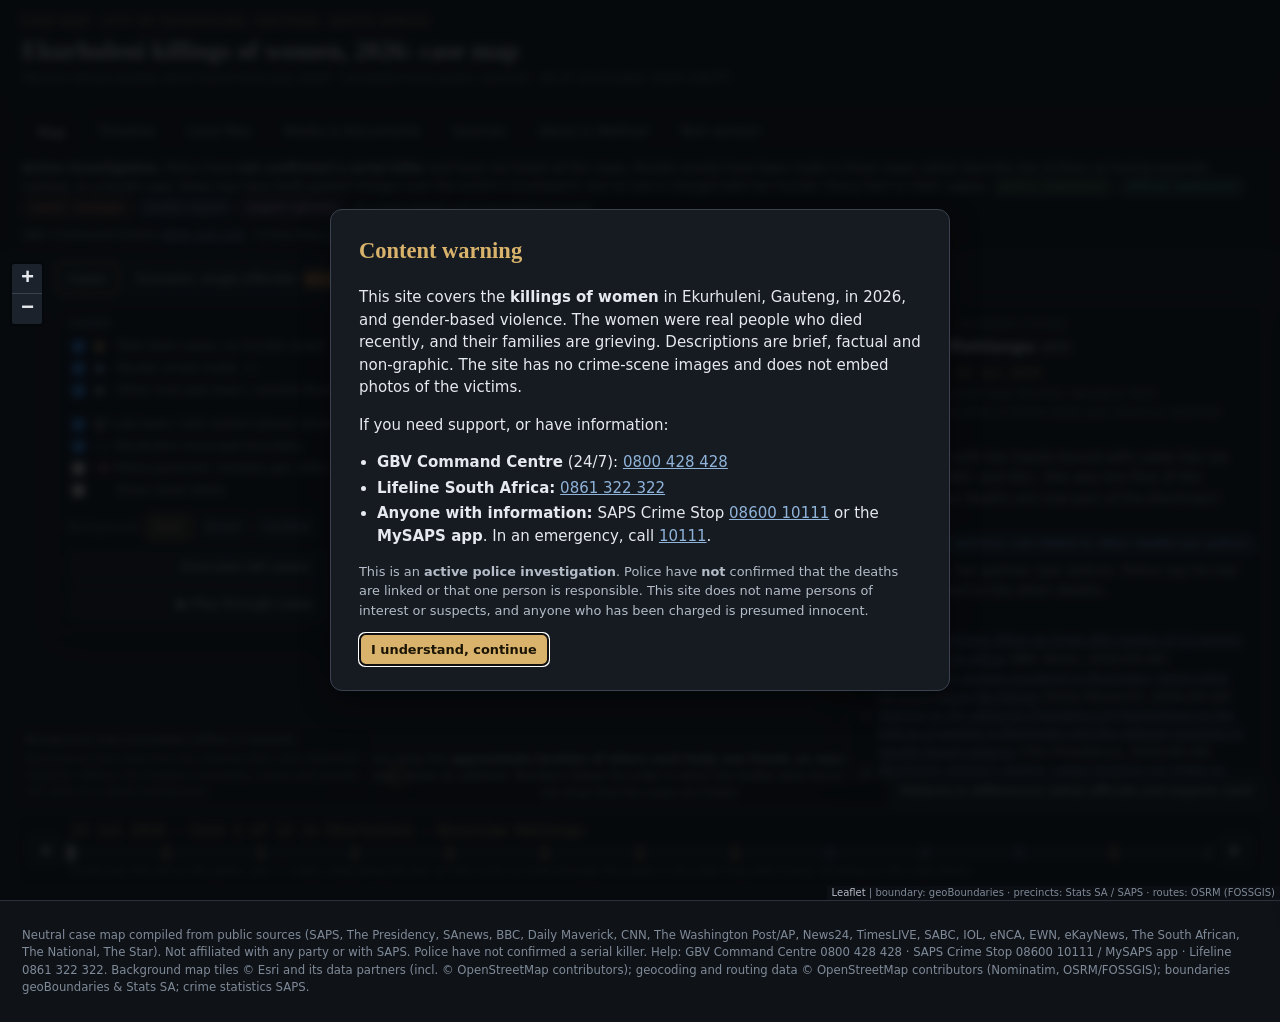
==== commit 36b88781: "Update site 2026-10-19" ====
--- a/index.html
+++ b/index.html
@@ -25,7 +25,7 @@
 <meta name="twitter:image" content="https://richardmccauley01.github.io/ekurhuleni-case-map/og-image.png">
 <meta name="twitter:image:alt" content="Dark map of Ekurhuleni with numbered markers at approximate locations (non-graphic)">
 <meta name="google-site-verification" content="5edkRIEhEC6UxZ_rBhJGjuJ-J0-_magnEMMDuUhP1Rk">
-<script type="application/ld+json">{"@context": "https://schema.org", "@type": "WebPage", "name": "Ekurhuleni killings of women, 2026: case map (source-cited)", "description": "Neutral, source-cited case map of the women whose bodies were found in Ekurhuleni, Gauteng, from July 2026: approximate map, timeline, case files and the status of each case. Police have not confirmed a serial killer.", "inLanguage": "en-ZA", "dateModified": "2026-10-12", "isAccessibleForFree": true, "about": {"@type": "Thing", "name": "Killings of women in Ekurhuleni, Gauteng, South Africa (2026)"}, "spatialCoverage": {"@type": "Place", "name": "City of Ekurhuleni, Gauteng, South Africa"}, "url": "https://richardmccauley01.github.io/ekurhuleni-case-map/", "image": "https://richardmccauley01.github.io/ekurhuleni-case-map/og-image.png"}</script>
+<script type="application/ld+json">{"@context": "https://schema.org", "@type": "WebPage", "name": "Ekurhuleni killings of women, 2026: case map (source-cited)", "description": "Neutral, source-cited case map of the women whose bodies were found in Ekurhuleni, Gauteng, from July 2026: approximate map, timeline, case files and the status of each case. Police have not confirmed a serial killer.", "inLanguage": "en-ZA", "dateModified": "2026-10-19", "isAccessibleForFree": true, "about": {"@type": "Thing", "name": "Killings of women in Ekurhuleni, Gauteng, South Africa (2026)"}, "spatialCoverage": {"@type": "Place", "name": "City of Ekurhuleni, Gauteng, South Africa"}, "url": "https://richardmccauley01.github.io/ekurhuleni-case-map/", "image": "https://richardmccauley01.github.io/ekurhuleni-case-map/og-image.png"}</script>
 <!-- SEO:END -->
 <link rel="icon" href="data:,">
 <link rel="stylesheet" href="js/vendor/leaflet.css">
@@ -54,7 +54,7 @@
   <div class="brand">
     <div class="kicker">Case map · City of Ekurhuleni, Gauteng, South Africa</div>
     <h1>Ekurhuleni killings of women, 2026: case map</h1>
-    <div class="sub">Women whose bodies were found from July 2026 · Compiled from public sources · As of 5 October 2026 (SAST)</div>
+    <div class="sub">Women whose bodies were found from July 2026 · Compiled from public sources · As of 19 October 2026 (SAST)</div>
   </div>
   <nav class="tabs" role="tablist" aria-label="Sections">
     <a href="#map" data-view="map" role="tab">Map</a>
@@ -68,7 +68,7 @@
 </header>
 
 <div class="neutral-bar" role="note">
-  <span><strong>Active investigation.</strong> Police have <strong>not confirmed a serial killer</strong> and have not linked all the cases. Arrests have been made in three cases; police describe two of them as having separate motives. Every item is cited. Labels: <span class="badge s-police">police statement</span> <span class="badge s-official">official statement</span> <span class="badge s-court">court / charges</span> <span class="badge s-media">media report</span> <span class="badge s-expert">expert opinion</span>. Accused people are presumed innocent.</span>
+  <span><strong>Active investigation.</strong> Police have <strong>not confirmed a serial killer</strong> and have not linked all the cases. Murder arrests have been made in three cases; police describe two of them as having separate motives. In a fourth case, three men face theft-related charges over the victim's smartwatch, but no one is charged with her murder. Every item is cited. Labels: <span class="badge s-police">police statement</span> <span class="badge s-official">official statement</span> <span class="badge s-court">court / charges</span> <span class="badge s-media">media report</span> <span class="badge s-expert">expert opinion</span>. Accused people are presumed innocent.</span>
   <span class="help-inline">GBV Command Centre <a href="tel:0800428428">0800 428 428</a> · Crime Stop <a href="tel:0860010111">08600 10111</a> · Lifeline <a href="tel:0861322322">0861 322 322</a></span>
 </div>
 
@@ -85,8 +85,8 @@
       <div class="hypo-banner" id="hypo-banner" hidden><strong>HYPOTHETICAL: police have NOT established this.</strong> <span id="hypo-text"></span></div>
       <div class="map-layers" role="group" aria-label="Map layers">
         <h4>Cases</h4>
-        <label><input type="checkbox" data-layer="taskteam" checked><span class="dot g-taskteam"></span>Task team cases, no arrest <small id="lc-taskteam"></small></label>
-        <label><input type="checkbox" data-layer="arrest" checked><span class="dot g-arrest"></span>Arrest made <small id="lc-arrest"></small></label>
+        <label><input type="checkbox" data-layer="taskteam" checked><span class="dot g-taskteam"></span>Task team cases, no murder arrest <small id="lc-taskteam"></small></label>
+        <label><input type="checkbox" data-layer="arrest" checked><span class="dot g-arrest"></span>Murder arrest made <small id="lc-arrest"></small></label>
         <label><input type="checkbox" data-layer="other" checked><span class="dot g-other"></span>Other (not task team / outside Ekurhuleni) <small id="lc-other"></small></label>
         <hr>
         <label><input type="checkbox" data-layer="lastseen" checked><span class="mk-ls" style="display:inline-block;width:10px;height:10px"></span>Last-seen / last-contact places (where reported)</label>
@@ -172,7 +172,7 @@
     <p>Official statements, parliamentary and court coverage, explainers, broadcast reports and tributes. All entries are <strong>outbound links</strong>. This site does not host or embed crime-scene images or photos of the victims. Some linked articles contain family-supplied photos.</p>
     <div class="media-filter" id="media-filter"></div>
     <div id="media-grid" class="media-grid"></div>
-    <h3>Not publicly available (as of 5 Oct 2026)</h3>
+    <h3>Not publicly available (as of 19 Oct 2026)</h3>
     <ul id="not-public" class="notpublic"></ul>
   </section>
 
@@ -187,20 +187,20 @@
 <!-- STATIC:BEGIN (generated by tools/build_static.py) -->
 <h2>Text version: case summary, case files and full timeline</h2>
 <p class="cw-static"><strong>Content warning:</strong> killings of women and gender-based violence. Descriptions are factual and non-graphic. <strong>Help:</strong> GBV Command Centre <a href="tel:0800428428">0800 428 428</a> · Lifeline <a href="tel:0861322322">0861 322 322</a>. <strong>Information:</strong> SAPS Crime Stop <a href="tel:0860010111">08600 10111</a> or the MySAPS app.</p>
-<h3>Summary (as of 5 October 2026)</h3>
-<p>From July 2026, the bodies of a series of women were found in the City of Ekurhuleni, Gauteng, South Africa, mostly in and around Kempton Park, the R21 corridor, Olifantsfontein/Clayville and Tembisa, with others in KwaThema, Springs and Dawn Park (Boksburg). SAPS set up a dedicated multidisciplinary task team on 14 September 2026. On 29 September President Cyril Ramaphosa said 11 women's bodies had been found in Ekurhuleni since July and that the investigation had been raised to national level. <strong>Police have not confirmed a serial killer.</strong> The President said: "At present, the police have not found evidence establishing that these killings were committed by a single perpetrator. All possibilities remain under investigation." Arrests have been made in three cases. Police cite relationship motives in two of them and have not linked those to the others. In a third, a man has been charged with murder; police said it was too early to say whether it is linked. A twelfth death, a shooting in Tembisa on 28 September, is not part of the task team cases; police regard it as resolved because the suspect is believed to have taken his own life. On 2 October the Gauteng police commissioner said three of the 12 cases were resolved, persons of interest had been identified in three Kempton Park cases, and three of the bodies were still unidentified. A woman found in Soweto (outside Ekurhuleni) on 20 September has been mentioned by police, but no link has been confirmed. People charged are presumed innocent and are not named here, and persons of interest are not named.</p>
+<h3>Summary (as of 19 October 2026)</h3>
+<p>From July 2026, the bodies of a series of women were found in the City of Ekurhuleni, Gauteng, South Africa, mostly in and around Kempton Park, the R21 corridor, Olifantsfontein/Clayville and Tembisa, with others in KwaThema, Springs and Dawn Park (Boksburg). SAPS set up a dedicated multidisciplinary task team on 14 September 2026. On 29 September President Cyril Ramaphosa said 11 women's bodies had been found in Ekurhuleni since July and that the investigation had been raised to national level. <strong>Police have not confirmed a serial killer.</strong> The President said: "At present, the police have not found evidence establishing that these killings were committed by a single perpetrator. All possibilities remain under investigation." Murder arrests have been made in three cases. Police cite relationship motives in two of them and have not linked those to the others. In a third, a man has been charged with murder; police said it was too early to say whether it is linked. In the Moselakgomo case, three men appeared in court on 12 October on theft, money-laundering and related charges over her smartwatch; none is charged with her murder, which is still under investigation. A twelfth death, a shooting in Tembisa on 28 September, is not part of the task team cases; police regard it as resolved because the suspect is believed to have taken his own life. On 2 October the Gauteng police commissioner said three of the 12 cases were resolved, persons of interest had been identified in three Kempton Park cases, and three of the bodies were still unidentified. A woman found in Soweto (outside Ekurhuleni) on 20 September has been mentioned by police, but no link has been confirmed. People charged are presumed innocent and are not named here, and persons of interest are not named.</p>
 <h3>Case files (13)</h3><ol class="static-events">
 <li id="case-mahlangu"><article><h4>Busisiwe Mahlangu (37)</h4><p class="meta">Status: arrest made (partner; not linked to other deaths per police)</p><p><strong>Last seen:</strong> not reported<br><strong>Body found:</strong> 15 Jul 2026: Open field (veld) near the R21, Kempton Park <em>(approximate location as reported; map pin at road/area level)</em></p><p>Found naked with her hands bound with cable ties (as reported by BBC and IOL). She was the first of the women whose deaths are now part of the Ekurhuleni investigation.</p><p><strong>Investigation / court:</strong> Her partner (boyfriend) was arrested two days later, on 17 July 2026, and remains in custody (BBC, Presidency). The accused has not been named here; he is presumed innocent. On 2 October the Gauteng police commissioner said the suspect in the July case remains in custody and is due to appear in court this month. The Citizen (6 October) reported he is expected back in the Kempton Park Magistrates&#x27; Court on 28 October.</p><p><strong>Link status:</strong> Arrest made: her partner (per police). Police say he has not been linked to the other deaths.</p><p class="small">Sources: <a href="https://www.bbc.com/news/articles/c6m27dprvzv7o" rel="noopener">Ekurhuleni killings: What we know after bodies of 12 women found in South Africa</a> (BBC News, 2026-09-28); <a href="https://www.dailymaverick.co.za/article/2026-09-28-after-another-woman-murdered-in-ekurhuleni-heres-what-we-know-about-the-killings/" rel="noopener">After another woman murdered in Ekurhuleni, here&#x27;s what we know about the killings</a> (Daily Maverick, 2026-09-28); <a href="https://thepresidency.gov.za/address-nation-president-cyril-ramaphosa-killings-women-ekurhuleni-and-national-response-gender" rel="noopener">Address to the nation by President Cyril Ramaphosa on the killings of women in Ekurhuleni and the national response to gender-based violence</a> (The Presidency, 2026-09-29); <a href="https://iol.co.za/news/crime-and-courts/2026-09-28-ekurhuleni-womens-deaths-latest-shooting-not-linked-as-cemetery-suspect-arrested/" rel="noopener">Ekurhuleni women&#x27;s deaths: Latest shooting not linked as cemetery suspect arrested</a> (IOL, 2026-09-28); <a href="https://www.citizen.co.za/news/kempton-park-murders-here-is-the-latest-from-police/" rel="noopener">Kempton Park murders: Here is the latest from police</a> (The Citizen, 2026-10-02); <a href="https://www.citizen.co.za/news/south-africa/courts/ntombifuthi-nxumalo-murder-case-bail/" rel="noopener">&#x27;Only person who has rights here is the killer&#x27;: Ntombifuthi Nxumalo family &#x27;hurt&#x27; over possible bail</a> (The Citizen, 2026-10-06)</p></article></li>
 <li id="case-kekana"><article><h4>Itumeleng Kekana (32)</h4><p class="meta">Status: under task team investigation; no arrest</p><p><strong>Last seen:</strong> 17 Jul 2026, ≈19:00 SAST: Left home in Kempton Park in the evening, telling a neighbour she was going to see someone (per her brother, via Daily Maverick)<br><strong>Body found:</strong> 3 Aug 2026: Bushes beside Great North Road, Pomona (Kempton Park), near the Max informal settlement <em>(approximate location as reported; map pin at road/area level)</em></p><p>Kempton Park police said her decomposing body was found in bushes next to the road with multiple stab wounds (Daily Maverick). Originally from Mmakwane Village, QwaQwa (Free State); she sold beauty products in Kempton Park. She was buried in QwaQwa on 22 August and leaves a 14-year-old daughter.</p><p><strong>Investigation / court:</strong> No arrest reported. Her family has asked investigators for CCTV footage from a camera near the scene (Daily Maverick).</p><p><strong>Link status:</strong> Under task team investigation. No arrest reported.</p><p class="small"><em>Sources differ:</em> BBC describes her as found &#x27;on a bridge&#x27;, badly bruised and partially clothed. Daily Maverick (quoting police) says she was found in bushes next to Great North Road.</p><p class="small">Sources: <a href="https://www.dailymaverick.co.za/article/2026-09-17-brothers-agonising-search-for-ekurhuleni-killings-victim-itumeleng-kekana/" rel="noopener">Brother&#x27;s agonising search for Ekurhuleni killings victim Itumeleng Kekana</a> (Daily Maverick, 2026-09-17); <a href="https://www.bbc.com/news/articles/c6m27dprvzv7o" rel="noopener">Ekurhuleni killings: What we know after bodies of 12 women found in South Africa</a> (BBC News, 2026-09-28); <a href="https://www.thesouthafrican.com/news/ekurhuleni-murders-what-we-know-about-all-10-women/" rel="noopener">Ekurhuleni murders: What we know about all 10 women</a> (The South African, 2026-09-26); <a href="https://www.news24.com/southafrica/news/live-east-rand-killings-horror-takes-hold-as-series-of-womens-bodies-found-in-gauteng-20260918-0382" rel="noopener">TIMELINE | East Rand killings: series of women&#x27;s bodies found in Gauteng</a> (News24, 2026-09-18); <a href="https://www.dailymaverick.co.za/article/2026-09-28-after-another-woman-murdered-in-ekurhuleni-heres-what-we-know-about-the-killings/" rel="noopener">After another woman murdered in Ekurhuleni, here&#x27;s what we know about the killings</a> (Daily Maverick, 2026-09-28)</p></article></li>
 <li id="case-mjobo"><article><h4>Nomfesane Mjobo (42 (per SABC))</h4><p class="meta">Status: under task team investigation; no arrest</p><p><strong>Last seen:</strong> not reported<br><strong>Body found:</strong> 26 Aug 2026: Kempton Park area (exact place not publicly detailed) <em>(approximate location as reported; map pin at town-level only level)</em></p><p>Few details have been released publicly. Family and friends held a candlelight vigil at the site where she was found (eNCA, 28 Sept). SABC reported on 4 October that she was to be buried near Lusikisiki, Eastern Cape, that Sunday.</p><p><strong>Investigation / court:</strong> No arrest reported.</p><p><strong>Link status:</strong> Under task team investigation. No arrest reported.</p><p class="small"><em>Sources differ:</em> IOL (21 Sept) and The Star mention a 32-year-old woman found partially clothed near the R21 on 24 August. It is unclear whether that refers to this case. BBC and the SAPS list give 26 August.</p><p class="small">Sources: <a href="https://www.bbc.com/news/articles/c6m27dprvzv7o" rel="noopener">Ekurhuleni killings: What we know after bodies of 12 women found in South Africa</a> (BBC News, 2026-09-28); <a href="https://www.enca.com/news-top-stories/ekurhuleni-murders-nomfesane-mjobos-family-friends-honour-her-memory" rel="noopener">Nomfesane Mjobo&#x27;s family, friends honour her memory</a> (eNCA, 2026-09-28); <a href="https://www.dailymaverick.co.za/article/2026-09-28-after-another-woman-murdered-in-ekurhuleni-heres-what-we-know-about-the-killings/" rel="noopener">After another woman murdered in Ekurhuleni, here&#x27;s what we know about the killings</a> (Daily Maverick, 2026-09-28); <a href="https://thepresidency.gov.za/address-nation-president-cyril-ramaphosa-killings-women-ekurhuleni-and-national-response-gender" rel="noopener">Address to the nation by President Cyril Ramaphosa on the killings of women in Ekurhuleni and the national response to gender-based violence</a> (The Presidency, 2026-09-29); <a href="https://www.sabcnews.com/sabcnews/third-ekurhuleni-murder-victim-is-to-be-buried-in-eastern-cape/" rel="noopener">Third Ekurhuleni murder victim is to be buried in Eastern Cape</a> (SABC News, 2026-10-04)</p></article></li>
 <li id="case-clayville"><article><h4>Unidentified woman (Clayville) (late 20s (police estimate))</h4><p class="meta">Status: unidentified; under task team investigation; no arrest</p><p><strong>Last seen:</strong> not reported<br><strong>Body found:</strong> 7 Sep 2026: In a river at Clayville, near the Mall of Tembisa (listed by SAPS as &#x27;Clayville River, Olifantsfontein&#x27;) <em>(approximate location as reported; map pin at suburb level)</em></p><p>Found in the water wearing only underwear. Police later appealed for help to trace her family and followed up on a possible family address (21-22 Sept).</p><p><strong>Investigation / court:</strong> No arrest reported. Remains unidentified as of the latest reports found.</p><p><strong>Link status:</strong> Added to the central task team probe on 15 September. Unidentified. No arrest reported.</p><p class="small"><em>Sources differ:</em> BBC spells the area &#x27;Olifantsfontain&#x27;. Some early reports did not include this case in the count until it was added on 15 Sept.</p><p class="small">Sources: <a href="https://www.bbc.com/news/articles/c6m27dprvzv7o" rel="noopener">Ekurhuleni killings: What we know after bodies of 12 women found in South Africa</a> (BBC News, 2026-09-28); <a href="https://thenational.co.za/news/2026-09-16-8-women-dead-police-offer-r400-000-reward-as-south-africa-mourns/" rel="noopener">8 women dead in Ekurhuleni: South Africa demands answers as police hunt expands</a> (The National, 2026-09-16); <a href="https://thestar.co.za/news/crime-and-courts/2026-09-22-police-search-for-family-of-unidentified-woman-amid-ekurhuleni-deaths/" rel="noopener">Police search for family of unidentified woman amid Ekurhuleni deaths</a> (The Star, 2026-09-22); <a href="https://www.dailymaverick.co.za/article/2026-09-28-after-another-woman-murdered-in-ekurhuleni-heres-what-we-know-about-the-killings/" rel="noopener">After another woman murdered in Ekurhuleni, here&#x27;s what we know about the killings</a> (Daily Maverick, 2026-09-28); <a href="https://www.sundaytimes.timeslive.co.za/news/2026-09-16-treat-these-as-possible-serial-murders-until-proven-otherwise-forensic-psychologist-on-ekurhuleni-womens-deaths/" rel="noopener">Treat these as possible serial murders until proven otherwise: forensic psychologist on Ekurhuleni women&#x27;s deaths</a> (Sunday Times / TimesLIVE, 2026-09-16)</p></article></li>
 <li id="case-nkomo"><article><h4>Gracious Nkomo (28)</h4><p class="meta">Status: under task team investigation; no arrest</p><p><strong>Last seen:</strong> not reported<br><strong>Body found:</strong> 10 Sep 2026: Near the R21, Kempton Park <em>(approximate location as reported; map pin at road/area level)</em></p><p>Found partially clothed; police described the body as decomposed. Identified by her family at the Germiston mortuary on 17 September (SAPS via SAnews). Born in Zimbabwe; Daily Maverick reports she is the only publicly identified foreign national among the victims.</p><p><strong>Investigation / court:</strong> No arrest reported.</p><p><strong>Link status:</strong> Under task team investigation. No arrest reported.</p><p class="small"><em>Sources differ:</em> One outlet (joburgetc) and a map in The Star appear to confuse her with the Dawn Park case (Jabulile Ntimba). This site follows SAPS/SAnews, BBC and Daily Maverick (R21, Kempton Park).</p><p class="small">Sources: <a href="https://www.sanews.gov.za/south-africa/third-ekurhuleni-murder-victim-identified" rel="noopener">Third Ekurhuleni murder victim identified</a> (SAnews (GCIS), 2026-09-18); <a href="https://www.bbc.com/news/articles/c6m27dprvzv7o" rel="noopener">Ekurhuleni killings: What we know after bodies of 12 women found in South Africa</a> (BBC News, 2026-09-28); <a href="https://www.dailymaverick.co.za/article/2026-09-28-after-another-woman-murdered-in-ekurhuleni-heres-what-we-know-about-the-killings/" rel="noopener">After another woman murdered in Ekurhuleni, here&#x27;s what we know about the killings</a> (Daily Maverick, 2026-09-28); <a href="https://thenational.co.za/news/2026-09-18-gracious-nkomo-is-fourth-woman-identified-in-ekurhuleni-murder-investigation/" rel="noopener">Gracious Nkomo is fourth woman identified in Ekurhuleni murder investigation</a> (The National, 2026-09-18); <a href="https://thenational.co.za/news/2026-09-16-8-women-dead-police-offer-r400-000-reward-as-south-africa-mourns/" rel="noopener">8 women dead in Ekurhuleni: South Africa demands answers as police hunt expands</a> (The National, 2026-09-16)</p></article></li>
-<li id="case-moselakgomo"><article><h4>Elizabeth &#x27;Tsontso&#x27; Moselakgomo (38)</h4><p class="meta">Status: property-related arrest (possession charge expected; no murder charge yet)</p><p><strong>Last seen:</strong> 9 Sep 2026: Left home for an afternoon/evening run (Kempton Park area; her home suburb is reported inconsistently, so it is not mapped)<br><strong>Body found:</strong> 12 Sep 2026: Behind a hotel in Rhodesfield, Kempton Park <em>(approximate location as reported; map pin at suburb level)</em></p><p>A runner who did not return from her run; her eight-year-old daughter raised the alarm. Found badly bruised and partially clothed. Her family identified her at the Germiston mortuary on 14 September. She was buried in Mpumalanga around 19-20 September. Her disappearance drew wide public attention.</p><p><strong>Investigation / court:</strong> On 12 October, national police spokesperson Brigadier Athlenda Mathe confirmed that a suspect had been arrested after being found in possession of an item belonging to Moselakgomo. The suspect was expected to appear in the Kempton Park Magistrates&#x27; Court the same day on a possible charge of possession of stolen property. Mathe said no murder charge had been brought and investigations were ongoing. Some earlier media reports mentioned four suspects; police confirmed only one arrest. The suspect is presumed innocent and is not named here.</p><p><strong>Link status:</strong> Arrest related to her property: police confirmed one suspect found with an item belonging to her. No murder charge has been brought. Murder investigation continues under the task team.</p><p class="small"><em>Sources differ:</em> Her home suburb is given as Roseville (News24) and Rhodesfield (The South African).</p><p class="small"><em>Sources differ:</em> eNCA (12 Oct) reported four suspects arrested over property believed to belong to her; SAPS (Mathe) confirmed only one arrest.</p><p class="small">Sources: <a href="https://www.bbc.co.uk/news/articles/cxyvzggzd5jgo" rel="noopener">Body of missing runner found in South Africa</a> (BBC News, 2026-09-14); <a href="https://www.bbc.com/news/articles/c6m27dprvzv7o" rel="noopener">Ekurhuleni killings: What we know after bodies of 12 women found in South Africa</a> (BBC News, 2026-09-28); <a href="https://www.gov.za/news/media-statements/police-intensify-investigations-four-bodies-are-found-kempton-park-14-sep" rel="noopener">Police intensify investigations as four bodies are found in Kempton Park (SAPS media statement)</a> (SAPS via gov.za, 2026-09-14); <a href="https://www.dailymaverick.co.za/article/2026-09-28-after-another-woman-murdered-in-ekurhuleni-heres-what-we-know-about-the-killings/" rel="noopener">After another woman murdered in Ekurhuleni, here&#x27;s what we know about the killings</a> (Daily Maverick, 2026-09-28); <a href="https://www.thesouthafrican.com/news/ekurhuleni-murders-what-we-know-about-all-10-women/" rel="noopener">Ekurhuleni murders: What we know about all 10 women</a> (The South African, 2026-09-26); <a href="https://www.news24.com/southafrica/news/live-east-rand-killings-horror-takes-hold-as-series-of-womens-bodies-found-in-gauteng-20260918-0382" rel="noopener">TIMELINE | East Rand killings: series of women&#x27;s bodies found in Gauteng</a> (News24, 2026-09-18); <a href="https://www.thesouthafrican.com/news/kempton-park-runners-murder-what-we-know-about-the-arrest/" rel="noopener">Kempton Park runner&#x27;s murder: What we know about the arrest</a> (The South African, 2026-10-12); <a href="https://iol.co.za/news/crime-and-courts/breakthrough-in-elizabeth-moselakgomos-murder-investigation/" rel="noopener">Breakthrough in Elizabeth Moselakgomo&#x27;s murder investigation</a> (IOL, 2026-10-12); <a href="https://www.citizen.co.za/news/suspect-found-with-property-of-murdered-jogger-elizabeth-tsontso-moselakgomo/" rel="noopener">Suspect found with property of murdered jogger Elizabeth &#x27;Tsontso&#x27; Moselakgomo</a> (The Citizen, 2026-10-12); <a href="https://www.enca.com/news-top-stories/breakthrough-elizabeth-tsontso-moselakgomo-case" rel="noopener">Breakthrough in Elizabeth &#x27;Tsontso&#x27; Moselakgomo case</a> (eNCA, 2026-10-12); <a href="https://www.timeslive.co.za/news/south-africa/2026-10-12-breaking-suspect-arrested-in-possession-of-item-belonging-to-elizabeth-moselakgomo/" rel="noopener">BREAKING | Suspect arrested in possession of item belonging to Elizabeth Moselakgomo</a> (TimesLIVE, 2026-10-12)</p></article></li>
+<li id="case-moselakgomo"><article><h4>Elizabeth &#x27;Tsontso&#x27; Moselakgomo (38)</h4><p class="meta">Status: under task team investigation; no murder charge; 3 men charged over her smartwatch</p><p><strong>Last seen:</strong> 9 Sep 2026: Left home for an afternoon/evening run (Kempton Park area; her home suburb is reported inconsistently, so it is not mapped)<br><strong>Body found:</strong> 12 Sep 2026: Behind a hotel in Rhodesfield, Kempton Park (York Street, per Daily Maverick) <em>(approximate location as reported; map pin at suburb level)</em></p><p>A runner who did not return from her run; her eight-year-old daughter raised the alarm. Found badly bruised and partially clothed. Her family identified her at the Germiston mortuary on 14 September. She was buried in Mpumalanga around 19-20 September. Her disappearance drew wide public attention.</p><p><strong>Investigation / court:</strong> On the morning of 12 October, national police spokesperson Brigadier Athlenda Mathe confirmed that a suspect had been arrested after being found in possession of an item belonging to Moselakgomo, and said no murder charge had been brought. That afternoon three men appeared in the Kempton Park Magistrates&#x27; Court over her Garmin smartwatch (NPA). They face charges of theft and money laundering, with alternative charges of possessing or receiving stolen property; one, who ran a second-hand goods shop in Kempton Park, also faces charges under the Second-Hand Goods Act. The State alleges the watch was bought for R900 from an unidentified person less than 24 hours after she was last seen, then sold on and advertised on social media. A fourth person who bought the watch was not charged because of insufficient evidence (NPA). Two of the men were granted bail of R10,000 each; the State did not oppose it (Sowetan). The third remains in custody: his bail application was postponed to 19 October and the court ordered that his immigration status be verified. None of the three is charged with her murder, and police say the murder investigation continues. The accused are presumed innocent and are not named here.</p><p><strong>Link status:</strong> Under task team investigation. No one has been charged with her murder. Three men face theft, money-laundering and related charges over her smartwatch (not murder).</p><p class="small"><em>Sources differ:</em> Her home suburb is given as Roseville (News24) and Rhodesfield (The South African, The National).</p><p class="small"><em>Sources differ:</em> Number arrested: on the morning of 12 Oct SAPS (Mathe) confirmed one arrest and eNCA reported four. Three men appeared in court that afternoon (NPA); Sowetan reports at least four people were initially questioned and one was released.</p><p class="small"><em>Sources differ:</em> Where she was found: Daily Maverick says behind a hotel on York Street, Rhodesfield; EWN (13 Oct) says along the R21 in Kempton Park; Sowetan says in bushes in Kempton Park.</p><p class="small">Sources: <a href="https://www.bbc.co.uk/news/articles/cxyvzggzd5jgo" rel="noopener">Body of missing runner found in South Africa</a> (BBC News, 2026-09-14); <a href="https://www.bbc.com/news/articles/c6m27dprvzv7o" rel="noopener">Ekurhuleni killings: What we know after bodies of 12 women found in South Africa</a> (BBC News, 2026-09-28); <a href="https://www.gov.za/news/media-statements/police-intensify-investigations-four-bodies-are-found-kempton-park-14-sep" rel="noopener">Police intensify investigations as four bodies are found in Kempton Park (SAPS media statement)</a> (SAPS via gov.za, 2026-09-14); <a href="https://www.dailymaverick.co.za/article/2026-09-28-after-another-woman-murdered-in-ekurhuleni-heres-what-we-know-about-the-killings/" rel="noopener">After another woman murdered in Ekurhuleni, here&#x27;s what we know about the killings</a> (Daily Maverick, 2026-09-28); <a href="https://www.thesouthafrican.com/news/ekurhuleni-murders-what-we-know-about-all-10-women/" rel="noopener">Ekurhuleni murders: What we know about all 10 women</a> (The South African, 2026-09-26); <a href="https://www.news24.com/southafrica/news/live-east-rand-killings-horror-takes-hold-as-series-of-womens-bodies-found-in-gauteng-20260918-0382" rel="noopener">TIMELINE | East Rand killings: series of women&#x27;s bodies found in Gauteng</a> (News24, 2026-09-18); <a href="https://www.thesouthafrican.com/news/kempton-park-runners-murder-what-we-know-about-the-arrest/" rel="noopener">Kempton Park runner&#x27;s murder: What we know about the arrest</a> (The South African, 2026-10-12); <a href="https://iol.co.za/news/crime-and-courts/breakthrough-in-elizabeth-moselakgomos-murder-investigation/" rel="noopener">Breakthrough in Elizabeth Moselakgomo&#x27;s murder investigation</a> (IOL, 2026-10-12); <a href="https://www.citizen.co.za/news/suspect-found-with-property-of-murdered-jogger-elizabeth-tsontso-moselakgomo/" rel="noopener">Suspect found with property of murdered jogger Elizabeth &#x27;Tsontso&#x27; Moselakgomo</a> (The Citizen, 2026-10-12); <a href="https://www.enca.com/news-top-stories/breakthrough-elizabeth-tsontso-moselakgomo-case" rel="noopener">Breakthrough in Elizabeth &#x27;Tsontso&#x27; Moselakgomo case</a> (eNCA, 2026-10-12); <a href="https://www.timeslive.co.za/news/south-africa/2026-10-12-breaking-suspect-arrested-in-possession-of-item-belonging-to-elizabeth-moselakgomo/" rel="noopener">BREAKING | Suspect arrested in possession of item belonging to Elizabeth Moselakgomo</a> (TimesLIVE, 2026-10-12); <a href="https://www.npa.gov.za/media/three-accused-appeared-court-connection-deceased-womans-smartwatch" rel="noopener">Three accused appeared in court in connection with deceased woman&#x27;s smartwatch (NPA media statement)</a> (National Prosecuting Authority (NPA), 2026-10-13); <a href="https://www.sowetan.co.za/news/2026-10-12-two-men-in-tsontso-case-granted-bail-third-held-in-custody/" rel="noopener">Two men in &#x27;Tsontso&#x27; case granted bail, third held in custody</a> (Sowetan, 2026-10-12); <a href="https://www.dailymaverick.co.za/article/2026-10-12-ekurhuleni/" rel="noopener">Suspects in court, but search for Elizabeth &#x27;Tsontso&#x27; Moselakgomo&#x27;s killer continues</a> (Daily Maverick, 2026-10-13); <a href="https://thenational.co.za/news/2026-10-13-ekurhuleni-case-moselakgomo-s-smartwatch-was-sold-within-24-hours-after-she-went-missing/" rel="noopener">Ekurhuleni case: Moselakgomo&#x27;s smartwatch was sold within 24 hours after she went missing</a> (The National, 2026-10-13); <a href="https://www.ewn.co.za/authorities-verifying-immigration-status-of-suspect-in-slain-moselakgomo-smartwatch-case/" rel="noopener">Authorities verifying immigration status of suspect in slain Moselakgomo smartwatch case</a> (EWN, 2026-10-13); <a href="https://sundayworld.co.za/news/two-accused-in-tsontso-case-granted-r10000-bail-nigerian-national-remains-behind-bars/" rel="noopener">Two accused in Tsontso case granted R10,000 bail, third accused remains behind bars</a> (Sunday World, 2026-10-12)</p></article></li>
 <li id="case-mathebula"><article><h4>Vutomi Mathebula (28)</h4><p class="meta">Status: under task team investigation; no arrest</p><p><strong>Last seen:</strong> 22 Mar 2026: Told her family she was going shopping at Dragon City, Johannesburg (her stated destination, not a confirmed sighting); reported missing the next day<br><strong>Body found:</strong> 14 Sep 2026: Porcelain Avenue, Olifantsfontein (found by a passer-by on Monday morning) <em>(approximate location as reported; map pin at road/area level)</em></p><p>Missing for almost six months. Her family reported ransom demands after she disappeared: they paid R3,000 and a further R2,500 was demanded (Daily Maverick, The South African). She was found semi-naked and bruised. Her name was initially withheld; an uncle identified her by her hairstyle and clothing. She was buried in Limpopo on 24 September.</p><p><strong>Investigation / court:</strong> No arrest reported.</p><p><strong>Link status:</strong> Under task team investigation. No arrest reported.</p><p class="small"><em>Sources differ:</em> Some reports describe the 14 September discovery as being in &#x27;Kempton Park&#x27;. Most reports and the SAPS list give Olifantsfontein.</p><p class="small">Sources: <a href="https://www.dailymaverick.co.za/article/2026-09-28-after-another-woman-murdered-in-ekurhuleni-heres-what-we-know-about-the-killings/" rel="noopener">After another woman murdered in Ekurhuleni, here&#x27;s what we know about the killings</a> (Daily Maverick, 2026-09-28); <a href="https://www.thesouthafrican.com/news/ekurhuleni-murders-what-we-know-about-all-10-women/" rel="noopener">Ekurhuleni murders: What we know about all 10 women</a> (The South African, 2026-09-26); <a href="https://www.gov.za/news/media-statements/police-intensify-investigations-four-bodies-are-found-kempton-park-14-sep" rel="noopener">Police intensify investigations as four bodies are found in Kempton Park (SAPS media statement)</a> (SAPS via gov.za, 2026-09-14); <a href="https://www.dailymaverick.co.za/article/2026-09-17-brothers-agonising-search-for-ekurhuleni-killings-victim-itumeleng-kekana/" rel="noopener">Brother&#x27;s agonising search for Ekurhuleni killings victim Itumeleng Kekana</a> (Daily Maverick, 2026-09-17); <a href="https://www.bbc.com/news/articles/c6m27dprvzv7o" rel="noopener">Ekurhuleni killings: What we know after bodies of 12 women found in South Africa</a> (BBC News, 2026-09-28)</p></article></li>
 <li id="case-motapane"><article><h4>Dineo Evelyn Motapane (38)</h4><p class="meta">Status: under task team investigation; no arrest</p><p><strong>Last seen:</strong> 13 Sep 2026, ≈17:00 SAST: Last seen by relatives on Sunday afternoon (place not reported). The family had not reported her missing.<br><strong>Body found:</strong> 15 Sep 2026, ≈06:40 SAST: Beside Moshoeshoe Street, KwaThema (Springs), found by a passer-by <em>(approximate location as reported; map pin at road/area level)</em></p><p>Preliminary findings indicated she had been strangled (as reported). BBC describes the body as battered and partly burned. Her family identified her at the Springs mortuary on 16 September. She leaves a young daughter (reported as two years old). Residents held a march in KwaThema.</p><p><strong>Investigation / court:</strong> No arrest reported.</p><p><strong>Link status:</strong> Under task team investigation. No arrest reported.</p><p class="small">Sources: <a href="https://www.dailymaverick.co.za/article/2026-09-17-brothers-agonising-search-for-ekurhuleni-killings-victim-itumeleng-kekana/" rel="noopener">Brother&#x27;s agonising search for Ekurhuleni killings victim Itumeleng Kekana</a> (Daily Maverick, 2026-09-17); <a href="https://www.bbc.com/news/articles/c6m27dprvzv7o" rel="noopener">Ekurhuleni killings: What we know after bodies of 12 women found in South Africa</a> (BBC News, 2026-09-28); <a href="https://www.thesouthafrican.com/news/ekurhuleni-murders-what-we-know-about-all-10-women/" rel="noopener">Ekurhuleni murders: What we know about all 10 women</a> (The South African, 2026-09-26); <a href="https://www.dailymaverick.co.za/article/2026-09-28-after-another-woman-murdered-in-ekurhuleni-heres-what-we-know-about-the-killings/" rel="noopener">After another woman murdered in Ekurhuleni, here&#x27;s what we know about the killings</a> (Daily Maverick, 2026-09-28); <a href="https://www.sundaytimes.timeslive.co.za/news/2026-09-16-treat-these-as-possible-serial-murders-until-proven-otherwise-forensic-psychologist-on-ekurhuleni-womens-deaths/" rel="noopener">Treat these as possible serial murders until proven otherwise: forensic psychologist on Ekurhuleni women&#x27;s deaths</a> (Sunday Times / TimesLIVE, 2026-09-16)</p></article></li>
-<li id="case-ntimba"><article><h4>Jabulile Ntimba (about 30)</h4><p class="meta">Status: arrest made - two women charged (separate motive per police)</p><p><strong>Last seen:</strong> not reported<br><strong>Body found:</strong> 17 Sep 2026: Open area on Lama Street, Villa Liza, Dawn Park (Boksburg) <em>(approximate location as reported; map pin at road/area level)</em></p><p>Found partially clothed with a fatal throat injury (as reported).</p><p><strong>Investigation / court:</strong> Three people were arrested over the weekend of 19-20 September by the Gauteng Murder and Robbery Unit. A man was released: prosecutors declined to enrol charges, though police said he remains under investigation. Two women were charged with premeditated murder and defeating the ends of justice. They appeared in the Boksburg Magistrates&#x27; Court on 21 September and were remanded in custody. Their bail proceedings began on 1 October, when the first accused alleged in an affidavit that police had tortured her into confessing and said she did not kill Ntimba. The court has not tested these allegations. The matter was postponed to 12 October and both remain in custody. As of the morning of 12 October, no outcome of that hearing had been reported in the sources checked for this update. They are presumed innocent and are not named on this site.</p><p><strong>Link status:</strong> Arrest made: two women charged. Police cite a possible relationship (&#x27;love triangle&#x27;) motive and have not linked this case to the others.</p><p class="small"><em>Sources differ:</em> eNCA spells her surname &#x27;Timba&#x27;. The suburb is spelled both &#x27;Villa Liza&#x27; and &#x27;Villa Lisa&#x27;. BBC (26 Sept) says &#x27;three men appeared in court&#x27; in one of the earlier cases, which does not match other reports (two women charged, one man released).</p><p class="small">Sources: <a href="https://www.thesouthafrican.com/news/ekurhuleni-murders-forensics-link-persons-of-interest-to-victims/" rel="noopener">Ekurhuleni murders: Forensics link persons of interest to victims</a> (The South African, 2026-09-24); <a href="https://www.dailymaverick.co.za/article/2026-09-28-after-another-woman-murdered-in-ekurhuleni-heres-what-we-know-about-the-killings/" rel="noopener">After another woman murdered in Ekurhuleni, here&#x27;s what we know about the killings</a> (Daily Maverick, 2026-09-28); <a href="https://www.bbc.com/news/articles/c6m27dprvzv7o" rel="noopener">Ekurhuleni killings: What we know after bodies of 12 women found in South Africa</a> (BBC News, 2026-09-28); <a href="https://thenational.co.za/news/2026-09-22-ekurhuleni-murders-two-cases-three-arrests-as-probe-of-nine-deaths-widens/" rel="noopener">Ekurhuleni murders: two cases, three arrests as probe of nine deaths widens</a> (The National, 2026-09-22); <a href="https://www.sabcnews.com/sabcnews/three-persons-of-interest-questioned-over-east-rand-murders/" rel="noopener">Three persons of interest questioned over East Rand murders</a> (SABC News, 2026-09-20); <a href="https://www.bbc.com/news/articles/c3vgyyj8q807o" rel="noopener">Tenth woman&#x27;s body found as South Africa police probe killings</a> (BBC News, 2026-09-26); <a href="https://iol.co.za/news/politics/2026-10-01-update-police-torture-claim-rocks-jabulile-ntimba-murder-case-as-accused-alleges-forced-confession/" rel="noopener">UPDATE: Police torture claim rocks Jabulile Ntimba murder case as accused alleges forced confession</a> (IOL, 2026-10-01); <a href="https://www.citizen.co.za/news/south-africa/courts/jabulile-ntimba-murder-accused-killing-cousin/" rel="noopener">Jabulile Ntimba murder accused denies killing &#x27;cousin&#x27;, claims police torture to obtain confession</a> (The Citizen, 2026-10-01)</p></article></li>
+<li id="case-ntimba"><article><h4>Jabulile Ntimba (about 30)</h4><p class="meta">Status: arrest made - two women charged (separate motive per police)</p><p><strong>Last seen:</strong> not reported<br><strong>Body found:</strong> 17 Sep 2026: Open area on Lama Street, Villa Liza, Dawn Park (Boksburg) <em>(approximate location as reported; map pin at road/area level)</em></p><p>Found partially clothed with a fatal throat injury (as reported).</p><p><strong>Investigation / court:</strong> Three people were arrested over the weekend of 19-20 September by the Gauteng Murder and Robbery Unit. A man was released: prosecutors declined to enrol charges, though police said he remains under investigation. Two women were charged with premeditated murder and defeating the ends of justice. They appeared in the Boksburg Magistrates&#x27; Court on 21 September and were remanded in custody. Their bail proceedings began on 1 October, when the first accused alleged in an affidavit that police had tortured her into confessing and said she did not kill Ntimba. The court has not tested these allegations. The matter was postponed to 12 October. No report describing the 12 October hearing was found; Daily Maverick reported on 13 October that both remain in custody, and SABC reported on 19 October that the two accused were expected back in the Boksburg Magistrates&#x27; Court that morning for the continuation of their bail applications. SABC lists the charges as premeditated murder, possession of a dangerous weapon, and defeating or obstructing the course of justice. As of the morning of 19 October, no outcome had been reported. They are presumed innocent and are not named on this site.</p><p><strong>Link status:</strong> Arrest made: two women charged. Police cite a possible relationship (&#x27;love triangle&#x27;) motive and have not linked this case to the others.</p><p class="small"><em>Sources differ:</em> Age: &#x27;about 30&#x27; in earlier reports; Daily Maverick (13 Oct) gives 33.</p><p class="small"><em>Sources differ:</em> Charges: earlier reports list premeditated murder and defeating the ends of justice; SABC (19 Oct) also lists possession of a dangerous weapon.</p><p class="small"><em>Sources differ:</em> eNCA spells her surname &#x27;Timba&#x27;. The suburb is spelled both &#x27;Villa Liza&#x27; and &#x27;Villa Lisa&#x27;. BBC (26 Sept) says &#x27;three men appeared in court&#x27; in one of the earlier cases, which does not match other reports (two women charged, one man released).</p><p class="small">Sources: <a href="https://www.thesouthafrican.com/news/ekurhuleni-murders-forensics-link-persons-of-interest-to-victims/" rel="noopener">Ekurhuleni murders: Forensics link persons of interest to victims</a> (The South African, 2026-09-24); <a href="https://www.dailymaverick.co.za/article/2026-09-28-after-another-woman-murdered-in-ekurhuleni-heres-what-we-know-about-the-killings/" rel="noopener">After another woman murdered in Ekurhuleni, here&#x27;s what we know about the killings</a> (Daily Maverick, 2026-09-28); <a href="https://www.bbc.com/news/articles/c6m27dprvzv7o" rel="noopener">Ekurhuleni killings: What we know after bodies of 12 women found in South Africa</a> (BBC News, 2026-09-28); <a href="https://thenational.co.za/news/2026-09-22-ekurhuleni-murders-two-cases-three-arrests-as-probe-of-nine-deaths-widens/" rel="noopener">Ekurhuleni murders: two cases, three arrests as probe of nine deaths widens</a> (The National, 2026-09-22); <a href="https://www.sabcnews.com/sabcnews/three-persons-of-interest-questioned-over-east-rand-murders/" rel="noopener">Three persons of interest questioned over East Rand murders</a> (SABC News, 2026-09-20); <a href="https://www.bbc.com/news/articles/c3vgyyj8q807o" rel="noopener">Tenth woman&#x27;s body found as South Africa police probe killings</a> (BBC News, 2026-09-26); <a href="https://iol.co.za/news/politics/2026-10-01-update-police-torture-claim-rocks-jabulile-ntimba-murder-case-as-accused-alleges-forced-confession/" rel="noopener">UPDATE: Police torture claim rocks Jabulile Ntimba murder case as accused alleges forced confession</a> (IOL, 2026-10-01); <a href="https://www.citizen.co.za/news/south-africa/courts/jabulile-ntimba-murder-accused-killing-cousin/" rel="noopener">Jabulile Ntimba murder accused denies killing &#x27;cousin&#x27;, claims police torture to obtain confession</a> (The Citizen, 2026-10-01); <a href="https://www.dailymaverick.co.za/article/2026-10-12-ekurhuleni/" rel="noopener">Suspects in court, but search for Elizabeth &#x27;Tsontso&#x27; Moselakgomo&#x27;s killer continues</a> (Daily Maverick, 2026-10-13); <a href="https://www.sabcnews.com/sabcnews/two-women-linked-to-ntimba-murder-to-continue-bail-applications/" rel="noopener">Two women linked to Ntimba murder to continue bail applications</a> (SABC News, 2026-10-19)</p></article></li>
 <li id="case-soweto"><article><h4>Unidentified woman (Moroka Dam, Soweto) (20s (police estimate))</h4><p class="meta">Status: outside Ekurhuleni; inquest; no confirmed link</p><p><strong>Last seen:</strong> not reported<br><strong>Body found:</strong> 20 Sep 2026, ≈17:00 SAST: In Moroka Dam, Soweto, wrapped in a duvet <em>(approximate location as reported; map pin at landmark level)</em></p><p>Found on Sunday afternoon. Police opened an inquest. Gauteng police have mentioned it alongside the Ekurhuleni cases but have not confirmed a link.</p><p><strong>Investigation / court:</strong> Inquest opened. No arrest reported.</p><p><strong>Link status:</strong> Outside Ekurhuleni (City of Johannesburg). Inquest opened. No confirmed link.</p><p class="small"><em>Sources differ:</em> Daily Maverick counts her among 13 victims; the President&#x27;s count of 11 covers Ekurhuleni only.</p><p class="small">Sources: <a href="https://iol.co.za/news/crime-and-courts/2026-09-21-inquest-opened-after-womans-body-found-in-soweto-dam/" rel="noopener">Woman&#x27;s body found wrapped in duvet in Soweto dam as police open inquest</a> (IOL, 2026-09-21); <a href="https://www.thesouthafrican.com/news/ekurhuleni-murders-forensics-link-persons-of-interest-to-victims/" rel="noopener">Ekurhuleni murders: Forensics link persons of interest to victims</a> (The South African, 2026-09-24); <a href="https://www.dailymaverick.co.za/article/2026-09-28-after-another-woman-murdered-in-ekurhuleni-heres-what-we-know-about-the-killings/" rel="noopener">After another woman murdered in Ekurhuleni, here&#x27;s what we know about the killings</a> (Daily Maverick, 2026-09-28); <a href="https://www.bbc.com/news/articles/c6m27dprvzv7o" rel="noopener">Ekurhuleni killings: What we know after bodies of 12 women found in South Africa</a> (BBC News, 2026-09-28); <a href="https://www.bbc.com/news/articles/c3vgyyj8q807o" rel="noopener">Tenth woman&#x27;s body found as South Africa police probe killings</a> (BBC News, 2026-09-26)</p></article></li>
-<li id="case-nxumalo"><article><h4>Ntombifuthi Nxumalo (49)</h4><p class="meta">Status: arrest made - man charged with murder (link not established)</p><p><strong>Last seen:</strong> 25 Sep 2026, evening: At a tavern with a female friend on Friday night; reportedly left with a man (tavern location not reported)<br><strong>Body found:</strong> 26 Sep 2026: At/next to Mooifontein Cemetery, Vusimuzi section, Tembisa (Saturday morning) <em>(approximate location as reported; map pin at section/area level)</em></p><p>Found with serious head injuries; stones were found nearby and the Gauteng commissioner said she may have been stoned (as reported). Residents reported hearing screams at about 23:00 on Friday. Her friend identified her by her clothes. She leaves five children; her family planned a burial in Nongoma, KwaZulu-Natal. Age reported as 49 (EWN, The Citizen).</p><p><strong>Investigation / court:</strong> A 36-year-old man was traced to a village in Limpopo and arrested (in Tzaneen / Mohlabaneng Village, according to reports). He appeared in the Tembisa Magistrates&#x27; Court on 29 September, charged with murder. On 6 October the formal bail application did not proceed: the defence asked for more time to consult, and the matter was postponed to 19 October. The State said it was ready to proceed and will oppose bail. He remains in custody. He is presumed innocent and is not named on this site.</p><p><strong>Link status:</strong> Arrest made: a 36-year-old man charged with murder. Gauteng police said it was too early to say whether this case is linked to the others.</p><p class="small"><em>Sources differ:</em> IOL spells her first name &#x27;Ntombifuthu&#x27;.</p><p class="small"><em>Sources differ:</em> Arrest timing: Daily Maverick says Saturday evening (26 Sept); the President&#x27;s address says Sunday morning (27 Sept).</p><p class="small">Sources: <a href="https://www.dailymaverick.co.za/article/2026-09-28-after-another-woman-murdered-in-ekurhuleni-heres-what-we-know-about-the-killings/" rel="noopener">After another woman murdered in Ekurhuleni, here&#x27;s what we know about the killings</a> (Daily Maverick, 2026-09-28); <a href="https://iol.co.za/news/crime-and-courts/2026-09-28-ekurhuleni-womens-deaths-latest-shooting-not-linked-as-cemetery-suspect-arrested/" rel="noopener">Ekurhuleni women&#x27;s deaths: Latest shooting not linked as cemetery suspect arrested</a> (IOL, 2026-09-28); <a href="https://www.timeslive.co.za/news/south-africa/2026-09-29-ekurhuleni-murder-accused-to-remain-in-custody-as-bail-date-postponed/" rel="noopener">Ekurhuleni murder accused to remain in custody as bail date postponed</a> (TimesLIVE, 2026-09-29); <a href="https://www.bbc.com/news/articles/c3vgyyj8q807o" rel="noopener">Tenth woman&#x27;s body found as South Africa police probe killings</a> (BBC News, 2026-09-26); <a href="https://www.sabcnews.com/sabcnews/gauteng-police-cannot-rule-out-serial-killer-in-ekurhuleni/" rel="noopener">Gauteng police cannot rule out serial killer in Ekurhuleni</a> (SABC News, 2026-09-26); <a href="https://thepresidency.gov.za/address-nation-president-cyril-ramaphosa-killings-women-ekurhuleni-and-national-response-gender" rel="noopener">Address to the nation by President Cyril Ramaphosa on the killings of women in Ekurhuleni and the national response to gender-based violence</a> (The Presidency, 2026-09-29); <a href="https://www.bbc.com/news/articles/c6m27dprvzv7o" rel="noopener">Ekurhuleni killings: What we know after bodies of 12 women found in South Africa</a> (BBC News, 2026-09-28); <a href="https://www.citizen.co.za/news/kempton-park-murders-here-is-the-latest-from-police/" rel="noopener">Kempton Park murders: Here is the latest from police</a> (The Citizen, 2026-10-02); <a href="https://www.ewn.co.za/2026/10/06/state-to-oppose-bail-for-man-accused-of-killing-tembisa-woman-leaving-body-in-cemetery" rel="noopener">State to oppose bail for man accused of killing Tembisa woman, leaving body in cemetery</a> (EWN, 2026-10-06); <a href="https://www.citizen.co.za/news/south-africa/courts/ntombifuthi-nxumalo-murder-case-bail/" rel="noopener">&#x27;Only person who has rights here is the killer&#x27;: Ntombifuthi Nxumalo family &#x27;hurt&#x27; over possible bail</a> (The Citizen, 2026-10-06); <a href="https://www.jacarandafm.com/news/news/bail-delayed-alleged-mooifontein-cemetery-murderer/" rel="noopener">Bail application delayed for alleged Mooifontein Cemetery murderer</a> (Jacaranda FM, 2026-10-06)</p></article></li>
+<li id="case-nxumalo"><article><h4>Ntombifuthi Nxumalo (49)</h4><p class="meta">Status: arrest made - man charged with murder (link not established)</p><p><strong>Last seen:</strong> 25 Sep 2026, evening: At a tavern with a female friend on Friday night; reportedly left with a man (tavern location not reported)<br><strong>Body found:</strong> 26 Sep 2026: At/next to Mooifontein Cemetery, Vusimuzi section, Tembisa (Saturday morning) <em>(approximate location as reported; map pin at section/area level)</em></p><p>Found with serious head injuries; stones were found nearby and the Gauteng commissioner said she may have been stoned (as reported). Residents reported hearing screams at about 23:00 on Friday. Her friend identified her by her clothes. She leaves five children; her family planned a burial in Nongoma, KwaZulu-Natal. Age reported as 49 (EWN, The Citizen).</p><p><strong>Investigation / court:</strong> A 36-year-old man was traced to a village in Limpopo and arrested (in Tzaneen / Mohlabaneng Village, according to reports). He appeared in the Tembisa Magistrates&#x27; Court on 29 September, charged with murder. On 6 October the formal bail application did not proceed: the defence asked for more time to consult, and the matter was postponed to 19 October. The State said it was ready to proceed and will oppose bail. He remains in custody (Daily Maverick, 13 October, also reports he remains in custody until the 19 October appearance). As of the morning of 19 October, no outcome had been reported. He is presumed innocent and is not named on this site.</p><p><strong>Link status:</strong> Arrest made: a 36-year-old man charged with murder. Gauteng police said it was too early to say whether this case is linked to the others.</p><p class="small"><em>Sources differ:</em> IOL spells her first name &#x27;Ntombifuthu&#x27;.</p><p class="small"><em>Sources differ:</em> Arrest timing: Daily Maverick says Saturday evening (26 Sept); the President&#x27;s address says Sunday morning (27 Sept).</p><p class="small">Sources: <a href="https://www.dailymaverick.co.za/article/2026-09-28-after-another-woman-murdered-in-ekurhuleni-heres-what-we-know-about-the-killings/" rel="noopener">After another woman murdered in Ekurhuleni, here&#x27;s what we know about the killings</a> (Daily Maverick, 2026-09-28); <a href="https://iol.co.za/news/crime-and-courts/2026-09-28-ekurhuleni-womens-deaths-latest-shooting-not-linked-as-cemetery-suspect-arrested/" rel="noopener">Ekurhuleni women&#x27;s deaths: Latest shooting not linked as cemetery suspect arrested</a> (IOL, 2026-09-28); <a href="https://www.timeslive.co.za/news/south-africa/2026-09-29-ekurhuleni-murder-accused-to-remain-in-custody-as-bail-date-postponed/" rel="noopener">Ekurhuleni murder accused to remain in custody as bail date postponed</a> (TimesLIVE, 2026-09-29); <a href="https://www.bbc.com/news/articles/c3vgyyj8q807o" rel="noopener">Tenth woman&#x27;s body found as South Africa police probe killings</a> (BBC News, 2026-09-26); <a href="https://www.sabcnews.com/sabcnews/gauteng-police-cannot-rule-out-serial-killer-in-ekurhuleni/" rel="noopener">Gauteng police cannot rule out serial killer in Ekurhuleni</a> (SABC News, 2026-09-26); <a href="https://thepresidency.gov.za/address-nation-president-cyril-ramaphosa-killings-women-ekurhuleni-and-national-response-gender" rel="noopener">Address to the nation by President Cyril Ramaphosa on the killings of women in Ekurhuleni and the national response to gender-based violence</a> (The Presidency, 2026-09-29); <a href="https://www.bbc.com/news/articles/c6m27dprvzv7o" rel="noopener">Ekurhuleni killings: What we know after bodies of 12 women found in South Africa</a> (BBC News, 2026-09-28); <a href="https://www.citizen.co.za/news/kempton-park-murders-here-is-the-latest-from-police/" rel="noopener">Kempton Park murders: Here is the latest from police</a> (The Citizen, 2026-10-02); <a href="https://www.ewn.co.za/2026/10/06/state-to-oppose-bail-for-man-accused-of-killing-tembisa-woman-leaving-body-in-cemetery" rel="noopener">State to oppose bail for man accused of killing Tembisa woman, leaving body in cemetery</a> (EWN, 2026-10-06); <a href="https://www.citizen.co.za/news/south-africa/courts/ntombifuthi-nxumalo-murder-case-bail/" rel="noopener">&#x27;Only person who has rights here is the killer&#x27;: Ntombifuthi Nxumalo family &#x27;hurt&#x27; over possible bail</a> (The Citizen, 2026-10-06); <a href="https://www.jacarandafm.com/news/news/bail-delayed-alleged-mooifontein-cemetery-murderer/" rel="noopener">Bail application delayed for alleged Mooifontein Cemetery murderer</a> (Jacaranda FM, 2026-10-06); <a href="https://www.dailymaverick.co.za/article/2026-10-12-ekurhuleni/" rel="noopener">Suspects in court, but search for Elizabeth &#x27;Tsontso&#x27; Moselakgomo&#x27;s killer continues</a> (Daily Maverick, 2026-10-13)</p></article></li>
 <li id="case-springs"><article><h4>Unidentified woman (Springs)</h4><p class="meta">Status: unidentified; task team attended; link not confirmed; no arrest</p><p><strong>Last seen:</strong> not reported<br><strong>Body found:</strong> 27 Sep 2026, ≈12:00 SAST: Open veld near Rhokana Road, Springs, close to a railway line, found by a patrolling security company <em>(approximate location as reported; map pin at road/area level)</em></p><p>Found semi-naked; IOL reports she appeared to have been strangled. The task team, Crime Intelligence and the Investigative Psychology Section attended (EWN).</p><p><strong>Investigation / court:</strong> No arrest reported.</p><p><strong>Link status:</strong> The task team responded to the scene. Unidentified. No arrest reported; police have not confirmed a link.</p><p class="small">Sources: <a href="https://www.ewn.co.za/2026/09/27/11th-body-discovered-in-springs-amid-ekurhuleni-murder-probe" rel="noopener">11th body discovered in Springs amid Ekurhuleni murder probe</a> (EWN, 2026-09-27); <a href="https://iol.co.za/news/crime-and-courts/2026-09-28-ekurhuleni-womens-deaths-latest-shooting-not-linked-as-cemetery-suspect-arrested/" rel="noopener">Ekurhuleni women&#x27;s deaths: Latest shooting not linked as cemetery suspect arrested</a> (IOL, 2026-09-28); <a href="https://www.dailymaverick.co.za/article/2026-09-28-after-another-woman-murdered-in-ekurhuleni-heres-what-we-know-about-the-killings/" rel="noopener">After another woman murdered in Ekurhuleni, here&#x27;s what we know about the killings</a> (Daily Maverick, 2026-09-28); <a href="https://www.bbc.com/news/articles/c6m27dprvzv7o" rel="noopener">Ekurhuleni killings: What we know after bodies of 12 women found in South Africa</a> (BBC News, 2026-09-28)</p></article></li>
 <li id="case-nhlanzi"><article><h4>Boitumelo Gift Mashita (23)</h4><p class="meta">Status: not part of task team cases; police regard it as resolved</p><p><strong>Last seen:</strong> not reported<br><strong>Body found:</strong> 28 Sep 2026, ≈05:45 SAST: Mapungubwe Street, Temong section, Tembisa (shot on her way to work) <em>(approximate location as reported; map pin at road/area level)</em></p><p>Shot dead on her way to work early on Monday; her belongings were taken. Police said her estranged husband was a person of interest. He was found dead in his vehicle in Midrand later that day; police do not suspect foul play and an inquest was opened. He is not named here.</p><p><strong>Investigation / court:</strong> Murder and robbery case opened. Police said the case is not linked to the other Ekurhuleni cases and is not being investigated by the task team (Daily Maverick). On 2 October the Gauteng police commissioner counted it among the resolved cases, because the suspect is believed to have died by suicide.</p><p><strong>Link status:</strong> Not part of the task team cases. Police say it is not linked. On 2 October the Gauteng police commissioner described the case as resolved: the suspect, who police say was in a romantic relationship with her, is believed to have taken his own life.</p><p class="small"><em>Sources differ:</em> Police (quoted by TimesLIVE, EWN and The Citizen), BBC and later reports name her &#x27;Boitumelo Gift Mashita&#x27;. Early Daily Maverick and IOL reports used &#x27;Boitumelo Nhlanzi&#x27;. BBC includes her in its count of 12.</p><p class="small">Sources: <a href="https://www.timeslive.co.za/news/south-africa/2026-09-28-thembisa-woman-was-killed-by-someone-known-to-her-says-her-family/" rel="noopener">Thembisa woman was killed by someone known to her, says her family</a> (TimesLIVE, 2026-09-28); <a href="https://www.ewn.co.za/2026/09/29/cops-probing-death-of-man-linked-to-the-murder-of-tembisa-woman" rel="noopener">Cops probing death of man linked to the murder of Tembisa woman</a> (EWN, 2026-09-29); <a href="https://www.dailymaverick.co.za/article/2026-09-28-after-another-woman-murdered-in-ekurhuleni-heres-what-we-know-about-the-killings/" rel="noopener">After another woman murdered in Ekurhuleni, here&#x27;s what we know about the killings</a> (Daily Maverick, 2026-09-28); <a href="https://iol.co.za/news/crime-and-courts/2026-09-28-ekurhuleni-womens-deaths-latest-shooting-not-linked-as-cemetery-suspect-arrested/" rel="noopener">Ekurhuleni women&#x27;s deaths: Latest shooting not linked as cemetery suspect arrested</a> (IOL, 2026-09-28); <a href="https://www.bbc.com/news/articles/c6m27dprvzv7o" rel="noopener">Ekurhuleni killings: What we know after bodies of 12 women found in South Africa</a> (BBC News, 2026-09-28); <a href="https://www.citizen.co.za/news/kempton-park-murders-here-is-the-latest-from-police/" rel="noopener">Kempton Park murders: Here is the latest from police</a> (The Citizen, 2026-10-02)</p></article></li>
 </ol>
@@ -218,7 +218,7 @@
 <li>Tembisa: 90 murders in FY 2025/26, 22 in Apr–Jun 2026, ≈28.6 per 100,000 (Census 2022 population 314,181).</li>
 </ul>
 <h3>Scenario views (HYPOTHETICAL)</h3><p>The interactive map includes two <strong>hypothetical</strong> geometry views, "single offender" and "more than one offender". Police have NOT established either. They show approximate distances, OSRM driving and walking times, and time gaps between the approximate pins, and they draw no conclusions.</p>
-<h3>Full timeline (57 events, SAST)</h3><ol class="static-events">
+<h3>Full timeline (60 events, SAST)</h3><ol class="static-events">
 <li id="ev-mathebula-missing"><article><h4>Vutomi Mathebula (28) last heard from</h4><p class="meta"><time datetime="2026-03-22">22 Mar 2026</time> · <span class="badge s-media">media report</span> · Johannesburg (stated destination: Dragon City) · Vutomi Mathebula</p><p>She told her family she was going shopping at Dragon City, Johannesburg, and was reported missing the next day. Her family later received ransom demands: they paid R3,000 and a further R2,500 was demanded.</p><p class="small">Dragon City is where she said she was going, not a confirmed sighting.</p><p class="small">Sources: <a href="https://www.dailymaverick.co.za/article/2026-09-28-after-another-woman-murdered-in-ekurhuleni-heres-what-we-know-about-the-killings/" rel="noopener">After another woman murdered in Ekurhuleni, here&#x27;s what we know about the killings</a> (Daily Maverick, 2026-09-28); <a href="https://www.thesouthafrican.com/news/ekurhuleni-murders-what-we-know-about-all-10-women/" rel="noopener">Ekurhuleni murders: What we know about all 10 women</a> (The South African, 2026-09-26)</p></article></li>
 <li id="ev-mahlangu-found"><article><h4>Busisiwe Mahlangu (37) found near the R21, Kempton Park</h4><p class="meta"><time datetime="2026-07-15">15 Jul 2026</time> · <span class="badge s-media">media report</span> · R21, Kempton Park · Busisiwe Mahlangu</p><p>The body of Busisiwe Mahlangu was found in an open field near the R21 in Kempton Park. BBC and IOL report she was found naked with her hands bound. She is the first case in the official chronology.</p><p class="small">Sources: <a href="https://www.bbc.com/news/articles/c6m27dprvzv7o" rel="noopener">Ekurhuleni killings: What we know after bodies of 12 women found in South Africa</a> (BBC News, 2026-09-28); <a href="https://iol.co.za/news/crime-and-courts/2026-09-28-ekurhuleni-womens-deaths-latest-shooting-not-linked-as-cemetery-suspect-arrested/" rel="noopener">Ekurhuleni women&#x27;s deaths: Latest shooting not linked as cemetery suspect arrested</a> (IOL, 2026-09-28); <a href="https://www.dailymaverick.co.za/article/2026-09-28-after-another-woman-murdered-in-ekurhuleni-heres-what-we-know-about-the-killings/" rel="noopener">After another woman murdered in Ekurhuleni, here&#x27;s what we know about the killings</a> (Daily Maverick, 2026-09-28)</p></article></li>
 <li id="ev-mahlangu-arrest"><article><h4>Partner arrested in Mahlangu case</h4><p class="meta"><time datetime="2026-07-17">17 Jul 2026</time> · <span class="badge s-police">police statement</span> · Kempton Park · Busisiwe Mahlangu</p><p>Two days later police arrested her partner (boyfriend), who remains in custody. Police and the President have said he has not been linked to the other deaths. He is presumed innocent and is not named here.</p><p class="small">Sources: <a href="https://www.bbc.com/news/articles/c6m27dprvzv7o" rel="noopener">Ekurhuleni killings: What we know after bodies of 12 women found in South Africa</a> (BBC News, 2026-09-28); <a href="https://thepresidency.gov.za/address-nation-president-cyril-ramaphosa-killings-women-ekurhuleni-and-national-response-gender" rel="noopener">Address to the nation by President Cyril Ramaphosa on the killings of women in Ekurhuleni and the national response to gender-based violence</a> (The Presidency, 2026-09-29); <a href="https://www.dailymaverick.co.za/article/2026-09-28-after-another-woman-murdered-in-ekurhuleni-heres-what-we-know-about-the-killings/" rel="noopener">After another woman murdered in Ekurhuleni, here&#x27;s what we know about the killings</a> (Daily Maverick, 2026-09-28)</p></article></li>
@@ -272,9 +272,12 @@
 <li id="ev-inv-march-1003"><article><h4>March against gender-based violence in Kempton Park</h4><p class="meta"><time datetime="2026-10-03">3 Oct 2026</time> · <span class="badge s-media">media report</span> · Kempton Park · Investigation &amp; officials</p><p>Marchers walked from the Kempton Park Civic Centre to Kempton Park Police Station and handed over a memorandum. They called for more police visibility and for communities to keep holding government and police accountable.</p><p class="small">Sources: <a href="https://www.sabcnews.com/sabcnews/communities-must-hold-authorities-accountable-gbvf-marchers/" rel="noopener">Communities must hold authorities accountable: GBVF marchers</a> (SABC News, 2026-10-03)</p></article></li>
 <li id="ev-mjobo-burial"><article><h4>Nomfesane Mjobo (42) to be buried near Lusikisiki, Eastern Cape</h4><p class="meta"><time datetime="2026-10-04">4 Oct 2026 (approximate date)</time> · <span class="badge s-media">media report</span> · Near Lusikisiki, Eastern Cape · Nomfesane Mjobo</p><p>SABC reported on the morning of 4 October that she was expected to be laid to rest near Lusikisiki, Eastern Cape, that Sunday. Gauteng officials met her family at OR Tambo International Airport on 30 September, and the provincial Social Development department said it was offering the family psycho-social support.</p><p class="small">Reported in advance as the expected burial date; a report confirming it took place was not found.</p><p class="small">Sources: <a href="https://www.sabcnews.com/sabcnews/third-ekurhuleni-murder-victim-is-to-be-buried-in-eastern-cape/" rel="noopener">Third Ekurhuleni murder victim is to be buried in Eastern Cape</a> (SABC News, 2026-10-04)</p></article></li>
 <li id="ev-nxumalo-bail"><article><h4>Nxumalo bail application delayed; postponed to 19 October</h4><p class="meta"><time datetime="2026-10-06">6 Oct 2026</time> · <span class="badge s-court">court / charges</span> · Tembisa Magistrates&#x27; Court · Ntombifuthi Nxumalo</p><p>The accused appeared in the Tembisa Magistrates&#x27; Court for a bail-related hearing. The State said it was ready to proceed and would oppose bail. The defence asked for more time to consult, and the formal bail application was postponed to 19 October. He remains in custody. He is presumed innocent and is not named here.</p><p class="small">Sources: <a href="https://www.ewn.co.za/2026/10/06/state-to-oppose-bail-for-man-accused-of-killing-tembisa-woman-leaving-body-in-cemetery" rel="noopener">State to oppose bail for man accused of killing Tembisa woman, leaving body in cemetery</a> (EWN, 2026-10-06); <a href="https://www.citizen.co.za/news/south-africa/courts/ntombifuthi-nxumalo-murder-case-bail/" rel="noopener">&#x27;Only person who has rights here is the killer&#x27;: Ntombifuthi Nxumalo family &#x27;hurt&#x27; over possible bail</a> (The Citizen, 2026-10-06); <a href="https://www.jacarandafm.com/news/news/bail-delayed-alleged-mooifontein-cemetery-murderer/" rel="noopener">Bail application delayed for alleged Mooifontein Cemetery murderer</a> (Jacaranda FM, 2026-10-06)</p></article></li>
-<li id="ev-moselakgomo-arrest"><article><h4>Suspect arrested with item belonging to Moselakgomo</h4><p class="meta"><time datetime="2026-10-12">12 Oct 2026</time> · <span class="badge s-police">police statement</span> · Kempton Park Magistrates&#x27; Court · Elizabeth &#x27;Tsontso&#x27; Moselakgomo</p><p>National police spokesperson Brigadier Athlenda Mathe confirmed that a suspect had been arrested after being found in possession of an item belonging to Elizabeth Moselakgomo. The suspect was expected to appear in the Kempton Park Magistrates&#x27; Court on 12 October on a possible charge of possession of stolen property. Mathe said no murder charge had been brought and investigations were ongoing. Some media reports mentioned four suspects; police confirmed only one arrest. The suspect is presumed innocent and is not named here.</p><p class="small">eNCA reported four arrests; this entry follows the SAPS confirmation of one.</p><p class="small">Sources: <a href="https://www.thesouthafrican.com/news/kempton-park-runners-murder-what-we-know-about-the-arrest/" rel="noopener">Kempton Park runner&#x27;s murder: What we know about the arrest</a> (The South African, 2026-10-12); <a href="https://iol.co.za/news/crime-and-courts/breakthrough-in-elizabeth-moselakgomos-murder-investigation/" rel="noopener">Breakthrough in Elizabeth Moselakgomo&#x27;s murder investigation</a> (IOL, 2026-10-12); <a href="https://www.citizen.co.za/news/suspect-found-with-property-of-murdered-jogger-elizabeth-tsontso-moselakgomo/" rel="noopener">Suspect found with property of murdered jogger Elizabeth &#x27;Tsontso&#x27; Moselakgomo</a> (The Citizen, 2026-10-12); <a href="https://www.enca.com/news-top-stories/breakthrough-elizabeth-tsontso-moselakgomo-case" rel="noopener">Breakthrough in Elizabeth &#x27;Tsontso&#x27; Moselakgomo case</a> (eNCA, 2026-10-12); <a href="https://www.timeslive.co.za/news/south-africa/2026-10-12-breaking-suspect-arrested-in-possession-of-item-belonging-to-elizabeth-moselakgomo/" rel="noopener">BREAKING | Suspect arrested in possession of item belonging to Elizabeth Moselakgomo</a> (TimesLIVE, 2026-10-12)</p></article></li>
-<li id="ev-ntimba-bail2"><article><h4>Scheduled: Ntimba case bail proceedings continue</h4><p class="meta"><time datetime="2026-10-12">12 Oct 2026</time> · <span class="badge s-sched">scheduled</span> · Boksburg Magistrates&#x27; Court · Jabulile Ntimba</p><p>The two accused are due back in the Boksburg Magistrates&#x27; Court on 12 October for their bail proceedings to continue. As of the morning of 12 October, no outcome of this hearing had been reported in the sources checked for this update.</p><p class="small">Sources: <a href="https://iol.co.za/news/politics/2026-10-01-update-police-torture-claim-rocks-jabulile-ntimba-murder-case-as-accused-alleges-forced-confession/" rel="noopener">UPDATE: Police torture claim rocks Jabulile Ntimba murder case as accused alleges forced confession</a> (IOL, 2026-10-01); <a href="https://www.citizen.co.za/news/south-africa/courts/jabulile-ntimba-murder-accused-killing-cousin/" rel="noopener">Jabulile Ntimba murder accused denies killing &#x27;cousin&#x27;, claims police torture to obtain confession</a> (The Citizen, 2026-10-01)</p></article></li>
-<li id="ev-nxumalo-bail2"><article><h4>Scheduled: formal bail application in the Nxumalo case</h4><p class="meta"><time datetime="2026-10-19">19 Oct 2026</time> · <span class="badge s-sched">scheduled</span> · Tembisa Magistrates&#x27; Court · Ntombifuthi Nxumalo</p><p>The formal bail application is scheduled for 19 October in the Tembisa Magistrates&#x27; Court. The State has said it will oppose bail. This date was scheduled as of the latest reports; the outcome is not known here.</p><p class="small">Sources: <a href="https://www.ewn.co.za/2026/10/06/state-to-oppose-bail-for-man-accused-of-killing-tembisa-woman-leaving-body-in-cemetery" rel="noopener">State to oppose bail for man accused of killing Tembisa woman, leaving body in cemetery</a> (EWN, 2026-10-06); <a href="https://www.citizen.co.za/news/south-africa/courts/ntombifuthi-nxumalo-murder-case-bail/" rel="noopener">&#x27;Only person who has rights here is the killer&#x27;: Ntombifuthi Nxumalo family &#x27;hurt&#x27; over possible bail</a> (The Citizen, 2026-10-06); <a href="https://www.jacarandafm.com/news/news/bail-delayed-alleged-mooifontein-cemetery-murderer/" rel="noopener">Bail application delayed for alleged Mooifontein Cemetery murderer</a> (Jacaranda FM, 2026-10-06)</p></article></li>
+<li id="ev-moselakgomo-arrest"><article><h4>SAPS confirms arrest over item belonging to Moselakgomo</h4><p class="meta"><time datetime="2026-10-12">12 Oct 2026, morning</time> · <span class="badge s-police">police statement</span> · Kempton Park · Elizabeth &#x27;Tsontso&#x27; Moselakgomo</p><p>On the morning of 12 October, national police spokesperson Brigadier Athlenda Mathe confirmed that a suspect had been arrested after being found in possession of an item belonging to Elizabeth Moselakgomo, and was expected in the Kempton Park Magistrates&#x27; Court that day on a possible charge of possession of stolen property. Mathe said no murder charge had been brought and investigations were ongoing. The suspect is presumed innocent and is not named here.</p><p class="small">eNCA reported four arrests that morning; SAPS confirmed one. Three men appeared in court that afternoon (next entry).</p><p class="small">Sources: <a href="https://www.thesouthafrican.com/news/kempton-park-runners-murder-what-we-know-about-the-arrest/" rel="noopener">Kempton Park runner&#x27;s murder: What we know about the arrest</a> (The South African, 2026-10-12); <a href="https://iol.co.za/news/crime-and-courts/breakthrough-in-elizabeth-moselakgomos-murder-investigation/" rel="noopener">Breakthrough in Elizabeth Moselakgomo&#x27;s murder investigation</a> (IOL, 2026-10-12); <a href="https://www.citizen.co.za/news/suspect-found-with-property-of-murdered-jogger-elizabeth-tsontso-moselakgomo/" rel="noopener">Suspect found with property of murdered jogger Elizabeth &#x27;Tsontso&#x27; Moselakgomo</a> (The Citizen, 2026-10-12); <a href="https://www.enca.com/news-top-stories/breakthrough-elizabeth-tsontso-moselakgomo-case" rel="noopener">Breakthrough in Elizabeth &#x27;Tsontso&#x27; Moselakgomo case</a> (eNCA, 2026-10-12); <a href="https://www.timeslive.co.za/news/south-africa/2026-10-12-breaking-suspect-arrested-in-possession-of-item-belonging-to-elizabeth-moselakgomo/" rel="noopener">BREAKING | Suspect arrested in possession of item belonging to Elizabeth Moselakgomo</a> (TimesLIVE, 2026-10-12)</p></article></li>
+<li id="ev-moselakgomo-court"><article><h4>Three men in court over Moselakgomo&#x27;s smartwatch; no murder charge</h4><p class="meta"><time datetime="2026-10-12">12 Oct 2026, afternoon</time> · <span class="badge s-court">court / charges</span> · Kempton Park Magistrates&#x27; Court · Elizabeth &#x27;Tsontso&#x27; Moselakgomo</p><p>Three men appeared in the Kempton Park Magistrates&#x27; Court in connection with the alleged theft, possession and disposal of her Garmin smartwatch. According to the NPA, they face charges of theft and money laundering, with alternative charges of possessing or receiving stolen property; one, who ran a second-hand goods shop in Kempton Park, also faces Second-Hand Goods Act charges. The State alleges the watch was bought for R900 from an unidentified person less than 24 hours after she was last seen, re-registered to another account on 10 September after her profile was erased, and resold for R4,000 via social media. A fourth person who bought it was not charged, for lack of evidence. Two men were granted bail of R10,000 each (the State did not oppose); the third remains in custody, with his bail application postponed to 19 October while his immigration status is verified. None is charged with her murder; police say that investigation continues. The accused are presumed innocent and are not named here.</p><p class="small">Allegations are the State&#x27;s, from the charge sheet and NPA statement; they have not been tested in court.</p><p class="small">Sources: <a href="https://www.npa.gov.za/media/three-accused-appeared-court-connection-deceased-womans-smartwatch" rel="noopener">Three accused appeared in court in connection with deceased woman&#x27;s smartwatch (NPA media statement)</a> (National Prosecuting Authority (NPA), 2026-10-13); <a href="https://www.sowetan.co.za/news/2026-10-12-two-men-in-tsontso-case-granted-bail-third-held-in-custody/" rel="noopener">Two men in &#x27;Tsontso&#x27; case granted bail, third held in custody</a> (Sowetan, 2026-10-12); <a href="https://www.dailymaverick.co.za/article/2026-10-12-ekurhuleni/" rel="noopener">Suspects in court, but search for Elizabeth &#x27;Tsontso&#x27; Moselakgomo&#x27;s killer continues</a> (Daily Maverick, 2026-10-13); <a href="https://thenational.co.za/news/2026-10-13-ekurhuleni-case-moselakgomo-s-smartwatch-was-sold-within-24-hours-after-she-went-missing/" rel="noopener">Ekurhuleni case: Moselakgomo&#x27;s smartwatch was sold within 24 hours after she went missing</a> (The National, 2026-10-13); <a href="https://www.ewn.co.za/authorities-verifying-immigration-status-of-suspect-in-slain-moselakgomo-smartwatch-case/" rel="noopener">Authorities verifying immigration status of suspect in slain Moselakgomo smartwatch case</a> (EWN, 2026-10-13); <a href="https://sundayworld.co.za/news/two-accused-in-tsontso-case-granted-r10000-bail-nigerian-national-remains-behind-bars/" rel="noopener">Two accused in Tsontso case granted R10,000 bail, third accused remains behind bars</a> (Sunday World, 2026-10-12)</p></article></li>
+<li id="ev-ntimba-bail2"><article><h4>Ntimba case: bail proceedings listed to continue; no outcome reported</h4><p class="meta"><time datetime="2026-10-12">12 Oct 2026</time> · <span class="badge s-media">media report</span> · Boksburg Magistrates&#x27; Court · Jabulile Ntimba</p><p>The two accused were due back in the Boksburg Magistrates&#x27; Court on 12 October for their bail proceedings to continue. No report describing that hearing was found. Daily Maverick reported on 13 October that both remain in custody, and SABC reported on 19 October that their bail applications were due to continue that day.</p><p class="small">Reported outcome of 12 Oct: none found. The 19 Oct continuation implies no bail decision was made on 12 Oct.</p><p class="small">Sources: <a href="https://iol.co.za/news/politics/2026-10-01-update-police-torture-claim-rocks-jabulile-ntimba-murder-case-as-accused-alleges-forced-confession/" rel="noopener">UPDATE: Police torture claim rocks Jabulile Ntimba murder case as accused alleges forced confession</a> (IOL, 2026-10-01); <a href="https://www.citizen.co.za/news/south-africa/courts/jabulile-ntimba-murder-accused-killing-cousin/" rel="noopener">Jabulile Ntimba murder accused denies killing &#x27;cousin&#x27;, claims police torture to obtain confession</a> (The Citizen, 2026-10-01); <a href="https://www.dailymaverick.co.za/article/2026-10-12-ekurhuleni/" rel="noopener">Suspects in court, but search for Elizabeth &#x27;Tsontso&#x27; Moselakgomo&#x27;s killer continues</a> (Daily Maverick, 2026-10-13); <a href="https://www.sabcnews.com/sabcnews/two-women-linked-to-ntimba-murder-to-continue-bail-applications/" rel="noopener">Two women linked to Ntimba murder to continue bail applications</a> (SABC News, 2026-10-19)</p></article></li>
+<li id="ev-moselakgomo-court-1019"><article><h4>Scheduled: bail application in the Moselakgomo smartwatch case</h4><p class="meta"><time datetime="2026-10-19">19 Oct 2026</time> · <span class="badge s-sched">scheduled</span> · Kempton Park Magistrates&#x27; Court · Elizabeth &#x27;Tsontso&#x27; Moselakgomo</p><p>The bail application of the accused who remained in custody was postponed to 19 October in the Kempton Park Magistrates&#x27; Court (NPA). The National and Daily Maverick report that the three men are due back in court that day. As of the morning of 19 October, no outcome had been reported.</p><p class="small">Sources: <a href="https://www.npa.gov.za/media/three-accused-appeared-court-connection-deceased-womans-smartwatch" rel="noopener">Three accused appeared in court in connection with deceased woman&#x27;s smartwatch (NPA media statement)</a> (National Prosecuting Authority (NPA), 2026-10-13); <a href="https://thenational.co.za/news/2026-10-13-ekurhuleni-case-moselakgomo-s-smartwatch-was-sold-within-24-hours-after-she-went-missing/" rel="noopener">Ekurhuleni case: Moselakgomo&#x27;s smartwatch was sold within 24 hours after she went missing</a> (The National, 2026-10-13); <a href="https://www.dailymaverick.co.za/article/2026-10-12-ekurhuleni/" rel="noopener">Suspects in court, but search for Elizabeth &#x27;Tsontso&#x27; Moselakgomo&#x27;s killer continues</a> (Daily Maverick, 2026-10-13); <a href="https://www.sowetan.co.za/news/2026-10-12-two-men-in-tsontso-case-granted-bail-third-held-in-custody/" rel="noopener">Two men in &#x27;Tsontso&#x27; case granted bail, third held in custody</a> (Sowetan, 2026-10-12)</p></article></li>
+<li id="ev-ntimba-bail3"><article><h4>Scheduled: Ntimba case bail applications continue</h4><p class="meta"><time datetime="2026-10-19">19 Oct 2026, morning</time> · <span class="badge s-sched">scheduled</span> · Boksburg Magistrates&#x27; Court · Jabulile Ntimba</p><p>SABC reported on the morning of 19 October that the two women were expected in the Boksburg Magistrates&#x27; Court that morning for the continuation of their bail applications, on charges of premeditated murder, possession of a dangerous weapon, and defeating or obstructing the course of justice. As of the morning of 19 October, no outcome had been reported. They are presumed innocent and are not named here.</p><p class="small">Sources: <a href="https://www.sabcnews.com/sabcnews/two-women-linked-to-ntimba-murder-to-continue-bail-applications/" rel="noopener">Two women linked to Ntimba murder to continue bail applications</a> (SABC News, 2026-10-19)</p></article></li>
+<li id="ev-nxumalo-bail2"><article><h4>Scheduled: formal bail application in the Nxumalo case</h4><p class="meta"><time datetime="2026-10-19">19 Oct 2026</time> · <span class="badge s-sched">scheduled</span> · Tembisa Magistrates&#x27; Court · Ntombifuthi Nxumalo</p><p>The formal bail application is scheduled for 19 October in the Tembisa Magistrates&#x27; Court. The State has said it will oppose bail. Daily Maverick (13 October) reported he remains in custody until this appearance. As of the morning of 19 October, no outcome had been reported.</p><p class="small">Sources: <a href="https://www.ewn.co.za/2026/10/06/state-to-oppose-bail-for-man-accused-of-killing-tembisa-woman-leaving-body-in-cemetery" rel="noopener">State to oppose bail for man accused of killing Tembisa woman, leaving body in cemetery</a> (EWN, 2026-10-06); <a href="https://www.citizen.co.za/news/south-africa/courts/ntombifuthi-nxumalo-murder-case-bail/" rel="noopener">&#x27;Only person who has rights here is the killer&#x27;: Ntombifuthi Nxumalo family &#x27;hurt&#x27; over possible bail</a> (The Citizen, 2026-10-06); <a href="https://www.jacarandafm.com/news/news/bail-delayed-alleged-mooifontein-cemetery-murderer/" rel="noopener">Bail application delayed for alleged Mooifontein Cemetery murderer</a> (Jacaranda FM, 2026-10-06); <a href="https://www.dailymaverick.co.za/article/2026-10-12-ekurhuleni/" rel="noopener">Suspects in court, but search for Elizabeth &#x27;Tsontso&#x27; Moselakgomo&#x27;s killer continues</a> (Daily Maverick, 2026-10-13)</p></article></li>
 <li id="ev-mahlangu-court-1028"><article><h4>Scheduled: further court appearance in the Mahlangu case</h4><p class="meta"><time datetime="2026-10-28">28 Oct 2026</time> · <span class="badge s-sched">scheduled</span> · Kempton Park Magistrates&#x27; Court · Busisiwe Mahlangu</p><p>The Citizen (6 October) reported that the accused in the Mahlangu case is expected to return to the Kempton Park Magistrates&#x27; Court on 28 October. He remains in custody. This date was scheduled as of the latest reports; the outcome is not known here.</p><p class="small">Sources: <a href="https://www.citizen.co.za/news/south-africa/courts/ntombifuthi-nxumalo-murder-case-bail/" rel="noopener">&#x27;Only person who has rights here is the killer&#x27;: Ntombifuthi Nxumalo family &#x27;hurt&#x27; over possible bail</a> (The Citizen, 2026-10-06); <a href="https://www.citizen.co.za/news/kempton-park-murders-here-is-the-latest-from-police/" rel="noopener">Kempton Park murders: Here is the latest from police</a> (The Citizen, 2026-10-02)</p></article></li>
 </ol><h3>Media &amp; documents (outbound links)</h3><ul>
 <li><a href="https://www.gov.za/news/media-statements/police-intensify-investigations-four-bodies-are-found-kempton-park-14-sep" rel="noopener">SAPS statement: warning and dedicated task team</a> (SAPS via gov.za, 2026-09-14, official document): Official police statement of 14 Sept (four bodies in the Kempton Park area; public warning; task team; MySAPS tip line).</li>
@@ -296,12 +299,14 @@
 <li><a href="https://www.bbc.co.uk/news/articles/cxyvzggzd5jgo" rel="noopener">BBC: body of missing runner found</a> (BBC News, 2026-09-14, tribute / profile): Report on Elizabeth Moselakgomo&#x27;s disappearance and discovery.</li>
 <li><a href="https://www.timeslive.co.za/news/south-africa/2026-09-29-ekurhuleni-murder-accused-to-remain-in-custody-as-bail-date-postponed/" rel="noopener">TimesLIVE: accused to remain in custody as bail date postponed</a> (TimesLIVE, 2026-09-29, court coverage): 29 Sept court appearance in the Nxumalo case. Note: this report names the accused; this site does not.</li>
 <li><a href="https://www.ewn.co.za/2026/10/06/state-to-oppose-bail-for-man-accused-of-killing-tembisa-woman-leaving-body-in-cemetery" rel="noopener">EWN / Citizen: Nxumalo bail application postponed to 19 October</a> (EWN, 2026-10-06, court coverage): 6 Oct appearance: defence asked for more consultation time; State to oppose bail. Related Citizen report names the accused; this site does not.</li>
-<li><a href="https://www.thesouthafrican.com/news/kempton-park-runners-murder-what-we-know-about-the-arrest/" rel="noopener">SAPS confirms arrest linked to Moselakgomo property</a> (The South African, 2026-10-12, police / court coverage): 12 Oct: one suspect arrested with an item belonging to Moselakgomo; possible possession charge; no murder charge yet (Mathe / SAPS).</li>
+<li><a href="https://www.thesouthafrican.com/news/kempton-park-runners-murder-what-we-know-about-the-arrest/" rel="noopener">SAPS confirms arrest linked to Moselakgomo property</a> (The South African, 2026-10-12, police / court coverage): 12 Oct (morning): one suspect arrested with an item belonging to Moselakgomo; possible possession charge; no murder charge (Mathe / SAPS).</li>
+<li><a href="https://www.npa.gov.za/media/three-accused-appeared-court-connection-deceased-womans-smartwatch" rel="noopener">NPA: three accused in court over Moselakgomo&#x27;s smartwatch</a> (National Prosecuting Authority (NPA), 2026-10-13, official document): NPA statement (13 Oct) on the 12 Oct appearance: charges, the State&#x27;s allegations, and the postponement to 19 Oct. Note: it names the accused; this site does not.</li>
+<li><a href="https://www.dailymaverick.co.za/article/2026-10-12-ekurhuleni/" rel="noopener">Daily Maverick: suspects in court, but search for Moselakgomo&#x27;s killer continues</a> (Daily Maverick, 2026-10-13, court coverage): 13 Oct report on the provisional charge sheet and bail outcomes; also summarises the other court cases. Names the accused; this site does not. Contains a family-supplied photo (not embedded here).</li>
 <li><a href="https://www.cnn.com/2026/09/18/africa/south-africa-women-deaths-femicide-intl" rel="noopener">CNN: &#x27;Women are terrified&#x27;</a> (CNN, 2026-09-18, international coverage): International coverage including the reaction to police safety advice.</li>
 <li><a href="https://www.washingtonpost.com/world/2026/09/18/nine-bodies-found-south-africa-raise-fears-serial-murder-femicide/" rel="noopener">Washington Post: nine bodies raise fears of serial murder, femicide</a> (The Washington Post, 2026-09-18, international coverage): International coverage (18 Sept). Read via search snippet only (paywall).</li>
 <li><a href="https://www.geoboundaries.org/api/current/gbOpen/ZAF/ADM2/" rel="noopener">Ekurhuleni municipal boundary (geoBoundaries)</a> (geoBoundaries (OCHA ROSEA / Municipal Demarcation Board), 2020 boundaries, accessed 2026-09-30, dataset): Public boundary data used for the map outline (simplified). CC BY 3.0 IGO.</li>
 </ul><h3>Not publicly available</h3><ul><li>Post-mortem results for most victims: only preliminary causes reported in the media are shown here, with attribution.</li><li>What the forensic evidence links: police said on 23 Sept that forensics link some persons of interest to some victims, but did not say which people, which victims, or what evidence.</li><li>Identities of persons of interest: not released by police, and intentionally not named on this site.</li><li>The identities of two women (Clayville, 7 Sept; Springs, 27 Sept) and the woman found in Soweto (20 Sept), as of the latest reports found.</li><li>Exact locations where bodies were found: map pins are placed at suburb or road level only.</li><li>Charge sheets and court documents: not publicly posted. Court information comes from news reports.</li><li>An official, consolidated SAPS case list with dates and places: the list here is compiled from several statements and reports.</li></ul>
-<p class="small">Last updated 2026-10-12. Generated from data/cases.json, data/events.json and data/media.json.</p>
+<p class="small">Last updated 2026-10-19. Generated from data/cases.json, data/events.json and data/media.json.</p>
 <!-- STATIC:END -->
   </section>
 
@@ -322,7 +327,7 @@
         </ul>
         <h3>Case status wording</h3>
         <ul>
-          <li><span class="badge g-taskteam">under task team investigation</span> part of the police investigation; no arrest reported.</li>
+          <li><span class="badge g-taskteam">under task team investigation</span> part of the police investigation; no one arrested or charged for the killing itself.</li>
           <li><span class="badge g-arrest">arrest made</span> someone has been arrested or charged. Police describe the Mahlangu and Ntimba cases as having separate (relationship) motives. For the Nxumalo case, police said it was too early to say whether it is linked.</li>
           <li><span class="badge g-other">not part of task team cases / outside Ekurhuleni</span> police say it is not linked, or it happened outside the metro.</li>
         </ul>
@@ -362,9 +367,9 @@
         <ul>
           <li>Counts differ between sources (9, 10, 11, 12 or 13) depending on the date and on which cases are included. See "Where sources disagree" in Case files.</li>
           <li>Many times are approximate or not reported. Dates without a reported time are plotted at midday.</li>
-          <li>Things may change quickly: court dates on 1 and 6 October 2026 are after this snapshot.</li>
-        </ul>
-        <p class="small">Compiled 30 September 2026; last updated 5 October 2026 (SAST). <span id="about-counts"></span></p>
+          <li>Things may change quickly: court dates on 19 and 28 October 2026 fall on or after this snapshot, so their outcomes may not be shown yet.</li>
+        </ul>
+        <p class="small">Compiled 30 September 2026; last updated 19 October 2026 (SAST). <span id="about-counts"></span></p>
       </div>
     </div>
   </section>
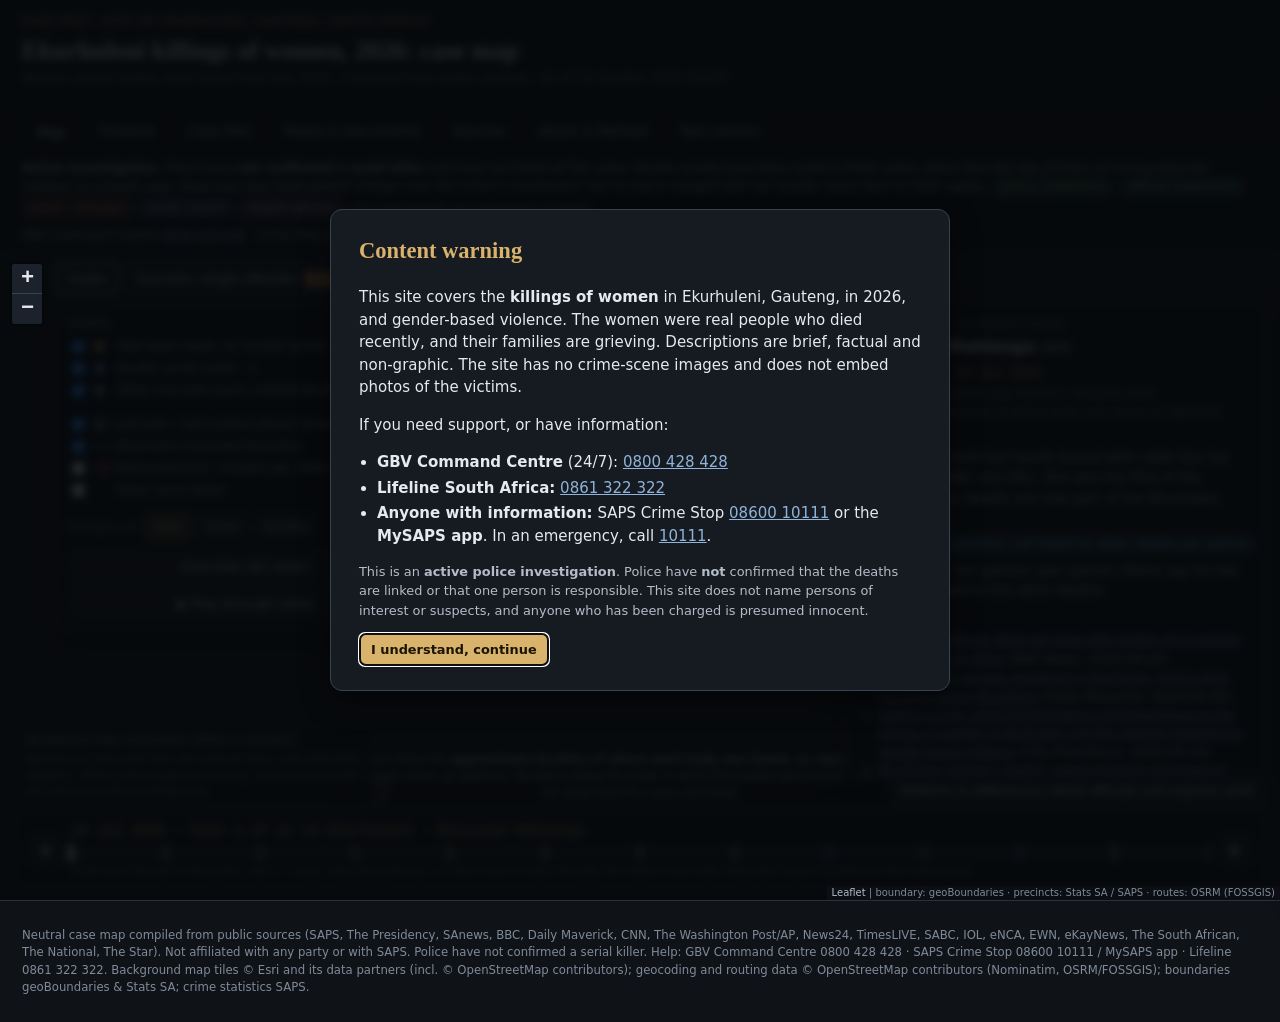
==== commit 7222fe4b: "Update site 2026-10-26" ====
--- a/index.html
+++ b/index.html
@@ -25,7 +25,7 @@
 <meta name="twitter:image" content="https://richardmccauley01.github.io/ekurhuleni-case-map/og-image.png">
 <meta name="twitter:image:alt" content="Dark map of Ekurhuleni with numbered markers at approximate locations (non-graphic)">
 <meta name="google-site-verification" content="5edkRIEhEC6UxZ_rBhJGjuJ-J0-_magnEMMDuUhP1Rk">
-<script type="application/ld+json">{"@context": "https://schema.org", "@type": "WebPage", "name": "Ekurhuleni killings of women, 2026: case map (source-cited)", "description": "Neutral, source-cited case map of the women whose bodies were found in Ekurhuleni, Gauteng, from July 2026: approximate map, timeline, case files and the status of each case. Police have not confirmed a serial killer.", "inLanguage": "en-ZA", "dateModified": "2026-10-19", "isAccessibleForFree": true, "about": {"@type": "Thing", "name": "Killings of women in Ekurhuleni, Gauteng, South Africa (2026)"}, "spatialCoverage": {"@type": "Place", "name": "City of Ekurhuleni, Gauteng, South Africa"}, "url": "https://richardmccauley01.github.io/ekurhuleni-case-map/", "image": "https://richardmccauley01.github.io/ekurhuleni-case-map/og-image.png"}</script>
+<script type="application/ld+json">{"@context": "https://schema.org", "@type": "WebPage", "name": "Ekurhuleni killings of women, 2026: case map (source-cited)", "description": "Neutral, source-cited case map of the women whose bodies were found in Ekurhuleni, Gauteng, from July 2026: approximate map, timeline, case files and the status of each case. Police have not confirmed a serial killer.", "inLanguage": "en-ZA", "dateModified": "2026-10-26", "isAccessibleForFree": true, "about": {"@type": "Thing", "name": "Killings of women in Ekurhuleni, Gauteng, South Africa (2026)"}, "spatialCoverage": {"@type": "Place", "name": "City of Ekurhuleni, Gauteng, South Africa"}, "url": "https://richardmccauley01.github.io/ekurhuleni-case-map/", "image": "https://richardmccauley01.github.io/ekurhuleni-case-map/og-image.png"}</script>
 <!-- SEO:END -->
 <link rel="icon" href="data:,">
 <link rel="stylesheet" href="js/vendor/leaflet.css">
@@ -195,12 +195,12 @@
 <li id="case-mjobo"><article><h4>Nomfesane Mjobo (42 (per SABC))</h4><p class="meta">Status: under task team investigation; no arrest</p><p><strong>Last seen:</strong> not reported<br><strong>Body found:</strong> 26 Aug 2026: Kempton Park area (exact place not publicly detailed) <em>(approximate location as reported; map pin at town-level only level)</em></p><p>Few details have been released publicly. Family and friends held a candlelight vigil at the site where she was found (eNCA, 28 Sept). SABC reported on 4 October that she was to be buried near Lusikisiki, Eastern Cape, that Sunday.</p><p><strong>Investigation / court:</strong> No arrest reported.</p><p><strong>Link status:</strong> Under task team investigation. No arrest reported.</p><p class="small"><em>Sources differ:</em> IOL (21 Sept) and The Star mention a 32-year-old woman found partially clothed near the R21 on 24 August. It is unclear whether that refers to this case. BBC and the SAPS list give 26 August.</p><p class="small">Sources: <a href="https://www.bbc.com/news/articles/c6m27dprvzv7o" rel="noopener">Ekurhuleni killings: What we know after bodies of 12 women found in South Africa</a> (BBC News, 2026-09-28); <a href="https://www.enca.com/news-top-stories/ekurhuleni-murders-nomfesane-mjobos-family-friends-honour-her-memory" rel="noopener">Nomfesane Mjobo&#x27;s family, friends honour her memory</a> (eNCA, 2026-09-28); <a href="https://www.dailymaverick.co.za/article/2026-09-28-after-another-woman-murdered-in-ekurhuleni-heres-what-we-know-about-the-killings/" rel="noopener">After another woman murdered in Ekurhuleni, here&#x27;s what we know about the killings</a> (Daily Maverick, 2026-09-28); <a href="https://thepresidency.gov.za/address-nation-president-cyril-ramaphosa-killings-women-ekurhuleni-and-national-response-gender" rel="noopener">Address to the nation by President Cyril Ramaphosa on the killings of women in Ekurhuleni and the national response to gender-based violence</a> (The Presidency, 2026-09-29); <a href="https://www.sabcnews.com/sabcnews/third-ekurhuleni-murder-victim-is-to-be-buried-in-eastern-cape/" rel="noopener">Third Ekurhuleni murder victim is to be buried in Eastern Cape</a> (SABC News, 2026-10-04)</p></article></li>
 <li id="case-clayville"><article><h4>Unidentified woman (Clayville) (late 20s (police estimate))</h4><p class="meta">Status: unidentified; under task team investigation; no arrest</p><p><strong>Last seen:</strong> not reported<br><strong>Body found:</strong> 7 Sep 2026: In a river at Clayville, near the Mall of Tembisa (listed by SAPS as &#x27;Clayville River, Olifantsfontein&#x27;) <em>(approximate location as reported; map pin at suburb level)</em></p><p>Found in the water wearing only underwear. Police later appealed for help to trace her family and followed up on a possible family address (21-22 Sept).</p><p><strong>Investigation / court:</strong> No arrest reported. Remains unidentified as of the latest reports found.</p><p><strong>Link status:</strong> Added to the central task team probe on 15 September. Unidentified. No arrest reported.</p><p class="small"><em>Sources differ:</em> BBC spells the area &#x27;Olifantsfontain&#x27;. Some early reports did not include this case in the count until it was added on 15 Sept.</p><p class="small">Sources: <a href="https://www.bbc.com/news/articles/c6m27dprvzv7o" rel="noopener">Ekurhuleni killings: What we know after bodies of 12 women found in South Africa</a> (BBC News, 2026-09-28); <a href="https://thenational.co.za/news/2026-09-16-8-women-dead-police-offer-r400-000-reward-as-south-africa-mourns/" rel="noopener">8 women dead in Ekurhuleni: South Africa demands answers as police hunt expands</a> (The National, 2026-09-16); <a href="https://thestar.co.za/news/crime-and-courts/2026-09-22-police-search-for-family-of-unidentified-woman-amid-ekurhuleni-deaths/" rel="noopener">Police search for family of unidentified woman amid Ekurhuleni deaths</a> (The Star, 2026-09-22); <a href="https://www.dailymaverick.co.za/article/2026-09-28-after-another-woman-murdered-in-ekurhuleni-heres-what-we-know-about-the-killings/" rel="noopener">After another woman murdered in Ekurhuleni, here&#x27;s what we know about the killings</a> (Daily Maverick, 2026-09-28); <a href="https://www.sundaytimes.timeslive.co.za/news/2026-09-16-treat-these-as-possible-serial-murders-until-proven-otherwise-forensic-psychologist-on-ekurhuleni-womens-deaths/" rel="noopener">Treat these as possible serial murders until proven otherwise: forensic psychologist on Ekurhuleni women&#x27;s deaths</a> (Sunday Times / TimesLIVE, 2026-09-16)</p></article></li>
 <li id="case-nkomo"><article><h4>Gracious Nkomo (28)</h4><p class="meta">Status: under task team investigation; no arrest</p><p><strong>Last seen:</strong> not reported<br><strong>Body found:</strong> 10 Sep 2026: Near the R21, Kempton Park <em>(approximate location as reported; map pin at road/area level)</em></p><p>Found partially clothed; police described the body as decomposed. Identified by her family at the Germiston mortuary on 17 September (SAPS via SAnews). Born in Zimbabwe; Daily Maverick reports she is the only publicly identified foreign national among the victims.</p><p><strong>Investigation / court:</strong> No arrest reported.</p><p><strong>Link status:</strong> Under task team investigation. No arrest reported.</p><p class="small"><em>Sources differ:</em> One outlet (joburgetc) and a map in The Star appear to confuse her with the Dawn Park case (Jabulile Ntimba). This site follows SAPS/SAnews, BBC and Daily Maverick (R21, Kempton Park).</p><p class="small">Sources: <a href="https://www.sanews.gov.za/south-africa/third-ekurhuleni-murder-victim-identified" rel="noopener">Third Ekurhuleni murder victim identified</a> (SAnews (GCIS), 2026-09-18); <a href="https://www.bbc.com/news/articles/c6m27dprvzv7o" rel="noopener">Ekurhuleni killings: What we know after bodies of 12 women found in South Africa</a> (BBC News, 2026-09-28); <a href="https://www.dailymaverick.co.za/article/2026-09-28-after-another-woman-murdered-in-ekurhuleni-heres-what-we-know-about-the-killings/" rel="noopener">After another woman murdered in Ekurhuleni, here&#x27;s what we know about the killings</a> (Daily Maverick, 2026-09-28); <a href="https://thenational.co.za/news/2026-09-18-gracious-nkomo-is-fourth-woman-identified-in-ekurhuleni-murder-investigation/" rel="noopener">Gracious Nkomo is fourth woman identified in Ekurhuleni murder investigation</a> (The National, 2026-09-18); <a href="https://thenational.co.za/news/2026-09-16-8-women-dead-police-offer-r400-000-reward-as-south-africa-mourns/" rel="noopener">8 women dead in Ekurhuleni: South Africa demands answers as police hunt expands</a> (The National, 2026-09-16)</p></article></li>
-<li id="case-moselakgomo"><article><h4>Elizabeth &#x27;Tsontso&#x27; Moselakgomo (38)</h4><p class="meta">Status: under task team investigation; no murder charge; 3 men charged over her smartwatch</p><p><strong>Last seen:</strong> 9 Sep 2026: Left home for an afternoon/evening run (Kempton Park area; her home suburb is reported inconsistently, so it is not mapped)<br><strong>Body found:</strong> 12 Sep 2026: Behind a hotel in Rhodesfield, Kempton Park (York Street, per Daily Maverick) <em>(approximate location as reported; map pin at suburb level)</em></p><p>A runner who did not return from her run; her eight-year-old daughter raised the alarm. Found badly bruised and partially clothed. Her family identified her at the Germiston mortuary on 14 September. She was buried in Mpumalanga around 19-20 September. Her disappearance drew wide public attention.</p><p><strong>Investigation / court:</strong> On the morning of 12 October, national police spokesperson Brigadier Athlenda Mathe confirmed that a suspect had been arrested after being found in possession of an item belonging to Moselakgomo, and said no murder charge had been brought. That afternoon three men appeared in the Kempton Park Magistrates&#x27; Court over her Garmin smartwatch (NPA). They face charges of theft and money laundering, with alternative charges of possessing or receiving stolen property; one, who ran a second-hand goods shop in Kempton Park, also faces charges under the Second-Hand Goods Act. The State alleges the watch was bought for R900 from an unidentified person less than 24 hours after she was last seen, then sold on and advertised on social media. A fourth person who bought the watch was not charged because of insufficient evidence (NPA). Two of the men were granted bail of R10,000 each; the State did not oppose it (Sowetan). The third remains in custody: his bail application was postponed to 19 October and the court ordered that his immigration status be verified. None of the three is charged with her murder, and police say the murder investigation continues. The accused are presumed innocent and are not named here.</p><p><strong>Link status:</strong> Under task team investigation. No one has been charged with her murder. Three men face theft, money-laundering and related charges over her smartwatch (not murder).</p><p class="small"><em>Sources differ:</em> Her home suburb is given as Roseville (News24) and Rhodesfield (The South African, The National).</p><p class="small"><em>Sources differ:</em> Number arrested: on the morning of 12 Oct SAPS (Mathe) confirmed one arrest and eNCA reported four. Three men appeared in court that afternoon (NPA); Sowetan reports at least four people were initially questioned and one was released.</p><p class="small"><em>Sources differ:</em> Where she was found: Daily Maverick says behind a hotel on York Street, Rhodesfield; EWN (13 Oct) says along the R21 in Kempton Park; Sowetan says in bushes in Kempton Park.</p><p class="small">Sources: <a href="https://www.bbc.co.uk/news/articles/cxyvzggzd5jgo" rel="noopener">Body of missing runner found in South Africa</a> (BBC News, 2026-09-14); <a href="https://www.bbc.com/news/articles/c6m27dprvzv7o" rel="noopener">Ekurhuleni killings: What we know after bodies of 12 women found in South Africa</a> (BBC News, 2026-09-28); <a href="https://www.gov.za/news/media-statements/police-intensify-investigations-four-bodies-are-found-kempton-park-14-sep" rel="noopener">Police intensify investigations as four bodies are found in Kempton Park (SAPS media statement)</a> (SAPS via gov.za, 2026-09-14); <a href="https://www.dailymaverick.co.za/article/2026-09-28-after-another-woman-murdered-in-ekurhuleni-heres-what-we-know-about-the-killings/" rel="noopener">After another woman murdered in Ekurhuleni, here&#x27;s what we know about the killings</a> (Daily Maverick, 2026-09-28); <a href="https://www.thesouthafrican.com/news/ekurhuleni-murders-what-we-know-about-all-10-women/" rel="noopener">Ekurhuleni murders: What we know about all 10 women</a> (The South African, 2026-09-26); <a href="https://www.news24.com/southafrica/news/live-east-rand-killings-horror-takes-hold-as-series-of-womens-bodies-found-in-gauteng-20260918-0382" rel="noopener">TIMELINE | East Rand killings: series of women&#x27;s bodies found in Gauteng</a> (News24, 2026-09-18); <a href="https://www.thesouthafrican.com/news/kempton-park-runners-murder-what-we-know-about-the-arrest/" rel="noopener">Kempton Park runner&#x27;s murder: What we know about the arrest</a> (The South African, 2026-10-12); <a href="https://iol.co.za/news/crime-and-courts/breakthrough-in-elizabeth-moselakgomos-murder-investigation/" rel="noopener">Breakthrough in Elizabeth Moselakgomo&#x27;s murder investigation</a> (IOL, 2026-10-12); <a href="https://www.citizen.co.za/news/suspect-found-with-property-of-murdered-jogger-elizabeth-tsontso-moselakgomo/" rel="noopener">Suspect found with property of murdered jogger Elizabeth &#x27;Tsontso&#x27; Moselakgomo</a> (The Citizen, 2026-10-12); <a href="https://www.enca.com/news-top-stories/breakthrough-elizabeth-tsontso-moselakgomo-case" rel="noopener">Breakthrough in Elizabeth &#x27;Tsontso&#x27; Moselakgomo case</a> (eNCA, 2026-10-12); <a href="https://www.timeslive.co.za/news/south-africa/2026-10-12-breaking-suspect-arrested-in-possession-of-item-belonging-to-elizabeth-moselakgomo/" rel="noopener">BREAKING | Suspect arrested in possession of item belonging to Elizabeth Moselakgomo</a> (TimesLIVE, 2026-10-12); <a href="https://www.npa.gov.za/media/three-accused-appeared-court-connection-deceased-womans-smartwatch" rel="noopener">Three accused appeared in court in connection with deceased woman&#x27;s smartwatch (NPA media statement)</a> (National Prosecuting Authority (NPA), 2026-10-13); <a href="https://www.sowetan.co.za/news/2026-10-12-two-men-in-tsontso-case-granted-bail-third-held-in-custody/" rel="noopener">Two men in &#x27;Tsontso&#x27; case granted bail, third held in custody</a> (Sowetan, 2026-10-12); <a href="https://www.dailymaverick.co.za/article/2026-10-12-ekurhuleni/" rel="noopener">Suspects in court, but search for Elizabeth &#x27;Tsontso&#x27; Moselakgomo&#x27;s killer continues</a> (Daily Maverick, 2026-10-13); <a href="https://thenational.co.za/news/2026-10-13-ekurhuleni-case-moselakgomo-s-smartwatch-was-sold-within-24-hours-after-she-went-missing/" rel="noopener">Ekurhuleni case: Moselakgomo&#x27;s smartwatch was sold within 24 hours after she went missing</a> (The National, 2026-10-13); <a href="https://www.ewn.co.za/authorities-verifying-immigration-status-of-suspect-in-slain-moselakgomo-smartwatch-case/" rel="noopener">Authorities verifying immigration status of suspect in slain Moselakgomo smartwatch case</a> (EWN, 2026-10-13); <a href="https://sundayworld.co.za/news/two-accused-in-tsontso-case-granted-r10000-bail-nigerian-national-remains-behind-bars/" rel="noopener">Two accused in Tsontso case granted R10,000 bail, third accused remains behind bars</a> (Sunday World, 2026-10-12)</p></article></li>
+<li id="case-moselakgomo"><article><h4>Elizabeth &#x27;Tsontso&#x27; Moselakgomo (38)</h4><p class="meta">Status: under task team investigation; no murder charge; 3 men charged over her smartwatch</p><p><strong>Last seen:</strong> 9 Sep 2026: Left home for an afternoon/evening run (Kempton Park area; her home suburb is reported inconsistently, so it is not mapped)<br><strong>Body found:</strong> 12 Sep 2026: Behind a hotel in Rhodesfield, Kempton Park (York Street, per Daily Maverick) <em>(approximate location as reported; map pin at suburb level)</em></p><p>A runner who did not return from her run; her eight-year-old daughter raised the alarm. Found badly bruised and partially clothed. Her family identified her at the Germiston mortuary on 14 September. She was buried in Mpumalanga around 19-20 September. Her disappearance drew wide public attention.</p><p><strong>Investigation / court:</strong> On the morning of 12 October, national police spokesperson Brigadier Athlenda Mathe confirmed that a suspect had been arrested after being found in possession of an item belonging to Moselakgomo, and said no murder charge had been brought. That afternoon three men appeared in the Kempton Park Magistrates&#x27; Court over her Garmin smartwatch (NPA). They face charges of theft and money laundering, with alternative charges of possessing or receiving stolen property; one, who ran a second-hand goods shop in Kempton Park, also faces charges under the Second-Hand Goods Act. The State alleges the watch was bought for R900 from an unidentified person less than 24 hours after she was last seen, then sold on and advertised on social media. A fourth person who bought the watch was not charged because of insufficient evidence (NPA). Two of the men were granted bail of R10,000 each; the State did not oppose it (Sowetan). The third remained in custody while his immigration status was verified. On 19 October the three appeared again: his case was separated from that of the other two, the State said it was still trying to obtain and verify his original immigration documents, and his formal bail application was postponed to 27 October; he remains in custody. The magistrate also asked that social services check on a child in his care (Mail &amp; Guardian, Kempton Express, Sowetan). The other two remain on bail on the same conditions and return to court on 9 December for further investigation. None of the three is charged with her murder, and police say the murder investigation continues. The accused are presumed innocent and are not named here.</p><p><strong>Link status:</strong> Under task team investigation. No one has been charged with her murder. Three men face theft, money-laundering and related charges over her smartwatch (not murder).</p><p class="small"><em>Sources differ:</em> Her home suburb is given as Roseville (News24) and Rhodesfield (The South African, The National).</p><p class="small"><em>Sources differ:</em> Number arrested: on the morning of 12 Oct SAPS (Mathe) confirmed one arrest and eNCA reported four. Three men appeared in court that afternoon (NPA); Sowetan reports at least four people were initially questioned and one was released.</p><p class="small"><em>Sources differ:</em> Where she was found: Daily Maverick says behind a hotel on York Street, Rhodesfield; EWN (13 Oct) says along the R21 in Kempton Park; Sowetan says in bushes in Kempton Park.</p><p class="small">Sources: <a href="https://www.bbc.co.uk/news/articles/cxyvzggzd5jgo" rel="noopener">Body of missing runner found in South Africa</a> (BBC News, 2026-09-14); <a href="https://www.bbc.com/news/articles/c6m27dprvzv7o" rel="noopener">Ekurhuleni killings: What we know after bodies of 12 women found in South Africa</a> (BBC News, 2026-09-28); <a href="https://www.gov.za/news/media-statements/police-intensify-investigations-four-bodies-are-found-kempton-park-14-sep" rel="noopener">Police intensify investigations as four bodies are found in Kempton Park (SAPS media statement)</a> (SAPS via gov.za, 2026-09-14); <a href="https://www.dailymaverick.co.za/article/2026-09-28-after-another-woman-murdered-in-ekurhuleni-heres-what-we-know-about-the-killings/" rel="noopener">After another woman murdered in Ekurhuleni, here&#x27;s what we know about the killings</a> (Daily Maverick, 2026-09-28); <a href="https://www.thesouthafrican.com/news/ekurhuleni-murders-what-we-know-about-all-10-women/" rel="noopener">Ekurhuleni murders: What we know about all 10 women</a> (The South African, 2026-09-26); <a href="https://www.news24.com/southafrica/news/live-east-rand-killings-horror-takes-hold-as-series-of-womens-bodies-found-in-gauteng-20260918-0382" rel="noopener">TIMELINE | East Rand killings: series of women&#x27;s bodies found in Gauteng</a> (News24, 2026-09-18); <a href="https://www.thesouthafrican.com/news/kempton-park-runners-murder-what-we-know-about-the-arrest/" rel="noopener">Kempton Park runner&#x27;s murder: What we know about the arrest</a> (The South African, 2026-10-12); <a href="https://iol.co.za/news/crime-and-courts/breakthrough-in-elizabeth-moselakgomos-murder-investigation/" rel="noopener">Breakthrough in Elizabeth Moselakgomo&#x27;s murder investigation</a> (IOL, 2026-10-12); <a href="https://www.citizen.co.za/news/suspect-found-with-property-of-murdered-jogger-elizabeth-tsontso-moselakgomo/" rel="noopener">Suspect found with property of murdered jogger Elizabeth &#x27;Tsontso&#x27; Moselakgomo</a> (The Citizen, 2026-10-12); <a href="https://www.enca.com/news-top-stories/breakthrough-elizabeth-tsontso-moselakgomo-case" rel="noopener">Breakthrough in Elizabeth &#x27;Tsontso&#x27; Moselakgomo case</a> (eNCA, 2026-10-12); <a href="https://www.timeslive.co.za/news/south-africa/2026-10-12-breaking-suspect-arrested-in-possession-of-item-belonging-to-elizabeth-moselakgomo/" rel="noopener">BREAKING | Suspect arrested in possession of item belonging to Elizabeth Moselakgomo</a> (TimesLIVE, 2026-10-12); <a href="https://www.npa.gov.za/media/three-accused-appeared-court-connection-deceased-womans-smartwatch" rel="noopener">Three accused appeared in court in connection with deceased woman&#x27;s smartwatch (NPA media statement)</a> (National Prosecuting Authority (NPA), 2026-10-13); <a href="https://www.sowetan.co.za/news/2026-10-12-two-men-in-tsontso-case-granted-bail-third-held-in-custody/" rel="noopener">Two men in &#x27;Tsontso&#x27; case granted bail, third held in custody</a> (Sowetan, 2026-10-12); <a href="https://www.dailymaverick.co.za/article/2026-10-12-ekurhuleni/" rel="noopener">Suspects in court, but search for Elizabeth &#x27;Tsontso&#x27; Moselakgomo&#x27;s killer continues</a> (Daily Maverick, 2026-10-13); <a href="https://thenational.co.za/news/2026-10-13-ekurhuleni-case-moselakgomo-s-smartwatch-was-sold-within-24-hours-after-she-went-missing/" rel="noopener">Ekurhuleni case: Moselakgomo&#x27;s smartwatch was sold within 24 hours after she went missing</a> (The National, 2026-10-13); <a href="https://www.ewn.co.za/authorities-verifying-immigration-status-of-suspect-in-slain-moselakgomo-smartwatch-case/" rel="noopener">Authorities verifying immigration status of suspect in slain Moselakgomo smartwatch case</a> (EWN, 2026-10-13); <a href="https://sundayworld.co.za/news/two-accused-in-tsontso-case-granted-r10000-bail-nigerian-national-remains-behind-bars/" rel="noopener">Two accused in Tsontso case granted R10,000 bail, third accused remains behind bars</a> (Sunday World, 2026-10-12); <a href="https://mg.co.za/news/south-africa/2026-10-19-two-granted-bail-in-case-involving-slain-runner-s-smartwatch/" rel="noopener">Two granted bail in case involving slain runner&#x27;s smartwatch</a> (Mail &amp; Guardian, 2026-10-19); <a href="https://www.citizen.co.za/kempton-express/news-headlines/local-crime-news/2026/10/20/elizabeth-moselakgomo-smartwatch-case-postponed-to-october-27/" rel="noopener">Elizabeth Moselakgomo smartwatch case postponed to October 27</a> (Kempton Express (The Citizen), 2026-10-20); <a href="https://www.sowetan.co.za/news/2026-10-19-tsontso-case-five-things-that-came-out-of-court-on-monday/" rel="noopener">&#x27;Tsontso&#x27; case: Five things that came out of court on Monday</a> (Sowetan, 2026-10-19)</p></article></li>
 <li id="case-mathebula"><article><h4>Vutomi Mathebula (28)</h4><p class="meta">Status: under task team investigation; no arrest</p><p><strong>Last seen:</strong> 22 Mar 2026: Told her family she was going shopping at Dragon City, Johannesburg (her stated destination, not a confirmed sighting); reported missing the next day<br><strong>Body found:</strong> 14 Sep 2026: Porcelain Avenue, Olifantsfontein (found by a passer-by on Monday morning) <em>(approximate location as reported; map pin at road/area level)</em></p><p>Missing for almost six months. Her family reported ransom demands after she disappeared: they paid R3,000 and a further R2,500 was demanded (Daily Maverick, The South African). She was found semi-naked and bruised. Her name was initially withheld; an uncle identified her by her hairstyle and clothing. She was buried in Limpopo on 24 September.</p><p><strong>Investigation / court:</strong> No arrest reported.</p><p><strong>Link status:</strong> Under task team investigation. No arrest reported.</p><p class="small"><em>Sources differ:</em> Some reports describe the 14 September discovery as being in &#x27;Kempton Park&#x27;. Most reports and the SAPS list give Olifantsfontein.</p><p class="small">Sources: <a href="https://www.dailymaverick.co.za/article/2026-09-28-after-another-woman-murdered-in-ekurhuleni-heres-what-we-know-about-the-killings/" rel="noopener">After another woman murdered in Ekurhuleni, here&#x27;s what we know about the killings</a> (Daily Maverick, 2026-09-28); <a href="https://www.thesouthafrican.com/news/ekurhuleni-murders-what-we-know-about-all-10-women/" rel="noopener">Ekurhuleni murders: What we know about all 10 women</a> (The South African, 2026-09-26); <a href="https://www.gov.za/news/media-statements/police-intensify-investigations-four-bodies-are-found-kempton-park-14-sep" rel="noopener">Police intensify investigations as four bodies are found in Kempton Park (SAPS media statement)</a> (SAPS via gov.za, 2026-09-14); <a href="https://www.dailymaverick.co.za/article/2026-09-17-brothers-agonising-search-for-ekurhuleni-killings-victim-itumeleng-kekana/" rel="noopener">Brother&#x27;s agonising search for Ekurhuleni killings victim Itumeleng Kekana</a> (Daily Maverick, 2026-09-17); <a href="https://www.bbc.com/news/articles/c6m27dprvzv7o" rel="noopener">Ekurhuleni killings: What we know after bodies of 12 women found in South Africa</a> (BBC News, 2026-09-28)</p></article></li>
 <li id="case-motapane"><article><h4>Dineo Evelyn Motapane (38)</h4><p class="meta">Status: under task team investigation; no arrest</p><p><strong>Last seen:</strong> 13 Sep 2026, ≈17:00 SAST: Last seen by relatives on Sunday afternoon (place not reported). The family had not reported her missing.<br><strong>Body found:</strong> 15 Sep 2026, ≈06:40 SAST: Beside Moshoeshoe Street, KwaThema (Springs), found by a passer-by <em>(approximate location as reported; map pin at road/area level)</em></p><p>Preliminary findings indicated she had been strangled (as reported). BBC describes the body as battered and partly burned. Her family identified her at the Springs mortuary on 16 September. She leaves a young daughter (reported as two years old). Residents held a march in KwaThema.</p><p><strong>Investigation / court:</strong> No arrest reported.</p><p><strong>Link status:</strong> Under task team investigation. No arrest reported.</p><p class="small">Sources: <a href="https://www.dailymaverick.co.za/article/2026-09-17-brothers-agonising-search-for-ekurhuleni-killings-victim-itumeleng-kekana/" rel="noopener">Brother&#x27;s agonising search for Ekurhuleni killings victim Itumeleng Kekana</a> (Daily Maverick, 2026-09-17); <a href="https://www.bbc.com/news/articles/c6m27dprvzv7o" rel="noopener">Ekurhuleni killings: What we know after bodies of 12 women found in South Africa</a> (BBC News, 2026-09-28); <a href="https://www.thesouthafrican.com/news/ekurhuleni-murders-what-we-know-about-all-10-women/" rel="noopener">Ekurhuleni murders: What we know about all 10 women</a> (The South African, 2026-09-26); <a href="https://www.dailymaverick.co.za/article/2026-09-28-after-another-woman-murdered-in-ekurhuleni-heres-what-we-know-about-the-killings/" rel="noopener">After another woman murdered in Ekurhuleni, here&#x27;s what we know about the killings</a> (Daily Maverick, 2026-09-28); <a href="https://www.sundaytimes.timeslive.co.za/news/2026-09-16-treat-these-as-possible-serial-murders-until-proven-otherwise-forensic-psychologist-on-ekurhuleni-womens-deaths/" rel="noopener">Treat these as possible serial murders until proven otherwise: forensic psychologist on Ekurhuleni women&#x27;s deaths</a> (Sunday Times / TimesLIVE, 2026-09-16)</p></article></li>
-<li id="case-ntimba"><article><h4>Jabulile Ntimba (about 30)</h4><p class="meta">Status: arrest made - two women charged (separate motive per police)</p><p><strong>Last seen:</strong> not reported<br><strong>Body found:</strong> 17 Sep 2026: Open area on Lama Street, Villa Liza, Dawn Park (Boksburg) <em>(approximate location as reported; map pin at road/area level)</em></p><p>Found partially clothed with a fatal throat injury (as reported).</p><p><strong>Investigation / court:</strong> Three people were arrested over the weekend of 19-20 September by the Gauteng Murder and Robbery Unit. A man was released: prosecutors declined to enrol charges, though police said he remains under investigation. Two women were charged with premeditated murder and defeating the ends of justice. They appeared in the Boksburg Magistrates&#x27; Court on 21 September and were remanded in custody. Their bail proceedings began on 1 October, when the first accused alleged in an affidavit that police had tortured her into confessing and said she did not kill Ntimba. The court has not tested these allegations. The matter was postponed to 12 October. No report describing the 12 October hearing was found; Daily Maverick reported on 13 October that both remain in custody, and SABC reported on 19 October that the two accused were expected back in the Boksburg Magistrates&#x27; Court that morning for the continuation of their bail applications. SABC lists the charges as premeditated murder, possession of a dangerous weapon, and defeating or obstructing the course of justice. As of the morning of 19 October, no outcome had been reported. They are presumed innocent and are not named on this site.</p><p><strong>Link status:</strong> Arrest made: two women charged. Police cite a possible relationship (&#x27;love triangle&#x27;) motive and have not linked this case to the others.</p><p class="small"><em>Sources differ:</em> Age: &#x27;about 30&#x27; in earlier reports; Daily Maverick (13 Oct) gives 33.</p><p class="small"><em>Sources differ:</em> Charges: earlier reports list premeditated murder and defeating the ends of justice; SABC (19 Oct) also lists possession of a dangerous weapon.</p><p class="small"><em>Sources differ:</em> eNCA spells her surname &#x27;Timba&#x27;. The suburb is spelled both &#x27;Villa Liza&#x27; and &#x27;Villa Lisa&#x27;. BBC (26 Sept) says &#x27;three men appeared in court&#x27; in one of the earlier cases, which does not match other reports (two women charged, one man released).</p><p class="small">Sources: <a href="https://www.thesouthafrican.com/news/ekurhuleni-murders-forensics-link-persons-of-interest-to-victims/" rel="noopener">Ekurhuleni murders: Forensics link persons of interest to victims</a> (The South African, 2026-09-24); <a href="https://www.dailymaverick.co.za/article/2026-09-28-after-another-woman-murdered-in-ekurhuleni-heres-what-we-know-about-the-killings/" rel="noopener">After another woman murdered in Ekurhuleni, here&#x27;s what we know about the killings</a> (Daily Maverick, 2026-09-28); <a href="https://www.bbc.com/news/articles/c6m27dprvzv7o" rel="noopener">Ekurhuleni killings: What we know after bodies of 12 women found in South Africa</a> (BBC News, 2026-09-28); <a href="https://thenational.co.za/news/2026-09-22-ekurhuleni-murders-two-cases-three-arrests-as-probe-of-nine-deaths-widens/" rel="noopener">Ekurhuleni murders: two cases, three arrests as probe of nine deaths widens</a> (The National, 2026-09-22); <a href="https://www.sabcnews.com/sabcnews/three-persons-of-interest-questioned-over-east-rand-murders/" rel="noopener">Three persons of interest questioned over East Rand murders</a> (SABC News, 2026-09-20); <a href="https://www.bbc.com/news/articles/c3vgyyj8q807o" rel="noopener">Tenth woman&#x27;s body found as South Africa police probe killings</a> (BBC News, 2026-09-26); <a href="https://iol.co.za/news/politics/2026-10-01-update-police-torture-claim-rocks-jabulile-ntimba-murder-case-as-accused-alleges-forced-confession/" rel="noopener">UPDATE: Police torture claim rocks Jabulile Ntimba murder case as accused alleges forced confession</a> (IOL, 2026-10-01); <a href="https://www.citizen.co.za/news/south-africa/courts/jabulile-ntimba-murder-accused-killing-cousin/" rel="noopener">Jabulile Ntimba murder accused denies killing &#x27;cousin&#x27;, claims police torture to obtain confession</a> (The Citizen, 2026-10-01); <a href="https://www.dailymaverick.co.za/article/2026-10-12-ekurhuleni/" rel="noopener">Suspects in court, but search for Elizabeth &#x27;Tsontso&#x27; Moselakgomo&#x27;s killer continues</a> (Daily Maverick, 2026-10-13); <a href="https://www.sabcnews.com/sabcnews/two-women-linked-to-ntimba-murder-to-continue-bail-applications/" rel="noopener">Two women linked to Ntimba murder to continue bail applications</a> (SABC News, 2026-10-19)</p></article></li>
+<li id="case-ntimba"><article><h4>Jabulile Ntimba (33)</h4><p class="meta">Status: arrest made - two women charged (separate motive per police)</p><p><strong>Last seen:</strong> not reported<br><strong>Body found:</strong> 17 Sep 2026: Open area on Lama Street, Villa Liza, Dawn Park (Boksburg) <em>(approximate location as reported; map pin at road/area level)</em></p><p>Found partially clothed with a fatal throat injury (as reported).</p><p><strong>Investigation / court:</strong> Three people were arrested over the weekend of 19-20 September by the Gauteng Murder and Robbery Unit. A man was released: prosecutors declined to enrol charges, though police said he remains under investigation. Two women were charged with premeditated murder and defeating the ends of justice. They appeared in the Boksburg Magistrates&#x27; Court on 21 September and were remanded in custody. Their bail proceedings began on 1 October, when the first accused alleged in an affidavit that police had tortured her into confessing and said she did not kill Ntimba. The court has not tested these allegations. The matter was postponed to 12 October. No report describing the 12 October hearing was found; Daily Maverick reported on 13 October that both remain in custody, and SABC reported on 19 October that the two accused were expected back in the Boksburg Magistrates&#x27; Court that morning for the continuation of their bail applications. SABC lists the charges as premeditated murder, possession of a dangerous weapon, and defeating or obstructing the course of justice. On 19 October the defence continued cross-examining the investigating officer, and the matter was postponed to 23 October (SABC, Jacaranda FM). According to the Boksburg Advertiser, the officer testified that bloodstains were found in a vehicle linked to the case and that tests to establish where the blood came from are still pending, that the weapon has not been recovered and the post-mortem indicates two weapons were used, and that investigators are examining a funeral policy in Ntimba&#x27;s name on which the two accused are allegedly listed as beneficiaries (her family disputes the relationships recorded on it, and the policy account has been frozen). The defence argued there is no eyewitness and challenged the alleged confession and admission. None of this has been tested at trial. eNCA reported that the bail hearing continued on 23 October, with the State opposing bail. As of 26 October, no report of a bail decision was found, and both were last reported in custody. They are presumed innocent and are not named on this site.</p><p><strong>Link status:</strong> Arrest made: two women charged. Police cite a possible relationship (&#x27;love triangle&#x27;) motive and have not linked this case to the others.</p><p class="small"><em>Sources differ:</em> Age: &#x27;about 30&#x27; in earlier reports; Daily Maverick (13 Oct), SABC (20 Oct) and the Boksburg Advertiser (21 Oct) give 33.</p><p class="small"><em>Sources differ:</em> Charges: earlier reports list premeditated murder and defeating the ends of justice; SABC (19 Oct) also lists possession of a dangerous weapon.</p><p class="small"><em>Sources differ:</em> eNCA spells her surname &#x27;Timba&#x27;. The suburb is spelled both &#x27;Villa Liza&#x27; and &#x27;Villa Lisa&#x27;. BBC (26 Sept) says &#x27;three men appeared in court&#x27; in one of the earlier cases, which does not match other reports (two women charged, one man released).</p><p class="small">Sources: <a href="https://www.thesouthafrican.com/news/ekurhuleni-murders-forensics-link-persons-of-interest-to-victims/" rel="noopener">Ekurhuleni murders: Forensics link persons of interest to victims</a> (The South African, 2026-09-24); <a href="https://www.dailymaverick.co.za/article/2026-09-28-after-another-woman-murdered-in-ekurhuleni-heres-what-we-know-about-the-killings/" rel="noopener">After another woman murdered in Ekurhuleni, here&#x27;s what we know about the killings</a> (Daily Maverick, 2026-09-28); <a href="https://www.bbc.com/news/articles/c6m27dprvzv7o" rel="noopener">Ekurhuleni killings: What we know after bodies of 12 women found in South Africa</a> (BBC News, 2026-09-28); <a href="https://thenational.co.za/news/2026-09-22-ekurhuleni-murders-two-cases-three-arrests-as-probe-of-nine-deaths-widens/" rel="noopener">Ekurhuleni murders: two cases, three arrests as probe of nine deaths widens</a> (The National, 2026-09-22); <a href="https://www.sabcnews.com/sabcnews/three-persons-of-interest-questioned-over-east-rand-murders/" rel="noopener">Three persons of interest questioned over East Rand murders</a> (SABC News, 2026-09-20); <a href="https://www.bbc.com/news/articles/c3vgyyj8q807o" rel="noopener">Tenth woman&#x27;s body found as South Africa police probe killings</a> (BBC News, 2026-09-26); <a href="https://iol.co.za/news/politics/2026-10-01-update-police-torture-claim-rocks-jabulile-ntimba-murder-case-as-accused-alleges-forced-confession/" rel="noopener">UPDATE: Police torture claim rocks Jabulile Ntimba murder case as accused alleges forced confession</a> (IOL, 2026-10-01); <a href="https://www.citizen.co.za/news/south-africa/courts/jabulile-ntimba-murder-accused-killing-cousin/" rel="noopener">Jabulile Ntimba murder accused denies killing &#x27;cousin&#x27;, claims police torture to obtain confession</a> (The Citizen, 2026-10-01); <a href="https://www.dailymaverick.co.za/article/2026-10-12-ekurhuleni/" rel="noopener">Suspects in court, but search for Elizabeth &#x27;Tsontso&#x27; Moselakgomo&#x27;s killer continues</a> (Daily Maverick, 2026-10-13); <a href="https://www.sabcnews.com/sabcnews/two-women-linked-to-ntimba-murder-to-continue-bail-applications/" rel="noopener">Two women linked to Ntimba murder to continue bail applications</a> (SABC News, 2026-10-19); <a href="https://www.sabcnews.com/sabcnews/bail-hearing-postponed-to-friday-in-jabulile-ntimba-murder-case/" rel="noopener">Bail hearing postponed to Friday in Jabulile Ntimba murder case</a> (SABC News, 2026-10-20); <a href="https://www.jacarandafm.com/news/news/love-triangle-murder-accused-back-in-court-friday/" rel="noopener">Accused in alleged deadly Dawn Park love triangle back in court on Friday</a> (Jacaranda FM, 2026-10-20); <a href="https://www.citizen.co.za/boksburg-advertiser/news-headlines/2026/10/21/jabulile-ntimba-murder-two-accused-were-named-as-beneficiaries-of-policy/" rel="noopener">Jabulile Ntimba murder: Two accused were named as beneficiaries of policy</a> (Boksburg Advertiser (The Citizen), 2026-10-21); <a href="https://www.enca.com/news-top-stories/jabulile-ntimba-murder-suspects-back-dock" rel="noopener">Jabulile Ntimba murder: Suspects back in dock</a> (eNCA, 2026-10-23)</p></article></li>
 <li id="case-soweto"><article><h4>Unidentified woman (Moroka Dam, Soweto) (20s (police estimate))</h4><p class="meta">Status: outside Ekurhuleni; inquest; no confirmed link</p><p><strong>Last seen:</strong> not reported<br><strong>Body found:</strong> 20 Sep 2026, ≈17:00 SAST: In Moroka Dam, Soweto, wrapped in a duvet <em>(approximate location as reported; map pin at landmark level)</em></p><p>Found on Sunday afternoon. Police opened an inquest. Gauteng police have mentioned it alongside the Ekurhuleni cases but have not confirmed a link.</p><p><strong>Investigation / court:</strong> Inquest opened. No arrest reported.</p><p><strong>Link status:</strong> Outside Ekurhuleni (City of Johannesburg). Inquest opened. No confirmed link.</p><p class="small"><em>Sources differ:</em> Daily Maverick counts her among 13 victims; the President&#x27;s count of 11 covers Ekurhuleni only.</p><p class="small">Sources: <a href="https://iol.co.za/news/crime-and-courts/2026-09-21-inquest-opened-after-womans-body-found-in-soweto-dam/" rel="noopener">Woman&#x27;s body found wrapped in duvet in Soweto dam as police open inquest</a> (IOL, 2026-09-21); <a href="https://www.thesouthafrican.com/news/ekurhuleni-murders-forensics-link-persons-of-interest-to-victims/" rel="noopener">Ekurhuleni murders: Forensics link persons of interest to victims</a> (The South African, 2026-09-24); <a href="https://www.dailymaverick.co.za/article/2026-09-28-after-another-woman-murdered-in-ekurhuleni-heres-what-we-know-about-the-killings/" rel="noopener">After another woman murdered in Ekurhuleni, here&#x27;s what we know about the killings</a> (Daily Maverick, 2026-09-28); <a href="https://www.bbc.com/news/articles/c6m27dprvzv7o" rel="noopener">Ekurhuleni killings: What we know after bodies of 12 women found in South Africa</a> (BBC News, 2026-09-28); <a href="https://www.bbc.com/news/articles/c3vgyyj8q807o" rel="noopener">Tenth woman&#x27;s body found as South Africa police probe killings</a> (BBC News, 2026-09-26)</p></article></li>
-<li id="case-nxumalo"><article><h4>Ntombifuthi Nxumalo (49)</h4><p class="meta">Status: arrest made - man charged with murder (link not established)</p><p><strong>Last seen:</strong> 25 Sep 2026, evening: At a tavern with a female friend on Friday night; reportedly left with a man (tavern location not reported)<br><strong>Body found:</strong> 26 Sep 2026: At/next to Mooifontein Cemetery, Vusimuzi section, Tembisa (Saturday morning) <em>(approximate location as reported; map pin at section/area level)</em></p><p>Found with serious head injuries; stones were found nearby and the Gauteng commissioner said she may have been stoned (as reported). Residents reported hearing screams at about 23:00 on Friday. Her friend identified her by her clothes. She leaves five children; her family planned a burial in Nongoma, KwaZulu-Natal. Age reported as 49 (EWN, The Citizen).</p><p><strong>Investigation / court:</strong> A 36-year-old man was traced to a village in Limpopo and arrested (in Tzaneen / Mohlabaneng Village, according to reports). He appeared in the Tembisa Magistrates&#x27; Court on 29 September, charged with murder. On 6 October the formal bail application did not proceed: the defence asked for more time to consult, and the matter was postponed to 19 October. The State said it was ready to proceed and will oppose bail. He remains in custody (Daily Maverick, 13 October, also reports he remains in custody until the 19 October appearance). As of the morning of 19 October, no outcome had been reported. He is presumed innocent and is not named on this site.</p><p><strong>Link status:</strong> Arrest made: a 36-year-old man charged with murder. Gauteng police said it was too early to say whether this case is linked to the others.</p><p class="small"><em>Sources differ:</em> IOL spells her first name &#x27;Ntombifuthu&#x27;.</p><p class="small"><em>Sources differ:</em> Arrest timing: Daily Maverick says Saturday evening (26 Sept); the President&#x27;s address says Sunday morning (27 Sept).</p><p class="small">Sources: <a href="https://www.dailymaverick.co.za/article/2026-09-28-after-another-woman-murdered-in-ekurhuleni-heres-what-we-know-about-the-killings/" rel="noopener">After another woman murdered in Ekurhuleni, here&#x27;s what we know about the killings</a> (Daily Maverick, 2026-09-28); <a href="https://iol.co.za/news/crime-and-courts/2026-09-28-ekurhuleni-womens-deaths-latest-shooting-not-linked-as-cemetery-suspect-arrested/" rel="noopener">Ekurhuleni women&#x27;s deaths: Latest shooting not linked as cemetery suspect arrested</a> (IOL, 2026-09-28); <a href="https://www.timeslive.co.za/news/south-africa/2026-09-29-ekurhuleni-murder-accused-to-remain-in-custody-as-bail-date-postponed/" rel="noopener">Ekurhuleni murder accused to remain in custody as bail date postponed</a> (TimesLIVE, 2026-09-29); <a href="https://www.bbc.com/news/articles/c3vgyyj8q807o" rel="noopener">Tenth woman&#x27;s body found as South Africa police probe killings</a> (BBC News, 2026-09-26); <a href="https://www.sabcnews.com/sabcnews/gauteng-police-cannot-rule-out-serial-killer-in-ekurhuleni/" rel="noopener">Gauteng police cannot rule out serial killer in Ekurhuleni</a> (SABC News, 2026-09-26); <a href="https://thepresidency.gov.za/address-nation-president-cyril-ramaphosa-killings-women-ekurhuleni-and-national-response-gender" rel="noopener">Address to the nation by President Cyril Ramaphosa on the killings of women in Ekurhuleni and the national response to gender-based violence</a> (The Presidency, 2026-09-29); <a href="https://www.bbc.com/news/articles/c6m27dprvzv7o" rel="noopener">Ekurhuleni killings: What we know after bodies of 12 women found in South Africa</a> (BBC News, 2026-09-28); <a href="https://www.citizen.co.za/news/kempton-park-murders-here-is-the-latest-from-police/" rel="noopener">Kempton Park murders: Here is the latest from police</a> (The Citizen, 2026-10-02); <a href="https://www.ewn.co.za/2026/10/06/state-to-oppose-bail-for-man-accused-of-killing-tembisa-woman-leaving-body-in-cemetery" rel="noopener">State to oppose bail for man accused of killing Tembisa woman, leaving body in cemetery</a> (EWN, 2026-10-06); <a href="https://www.citizen.co.za/news/south-africa/courts/ntombifuthi-nxumalo-murder-case-bail/" rel="noopener">&#x27;Only person who has rights here is the killer&#x27;: Ntombifuthi Nxumalo family &#x27;hurt&#x27; over possible bail</a> (The Citizen, 2026-10-06); <a href="https://www.jacarandafm.com/news/news/bail-delayed-alleged-mooifontein-cemetery-murderer/" rel="noopener">Bail application delayed for alleged Mooifontein Cemetery murderer</a> (Jacaranda FM, 2026-10-06); <a href="https://www.dailymaverick.co.za/article/2026-10-12-ekurhuleni/" rel="noopener">Suspects in court, but search for Elizabeth &#x27;Tsontso&#x27; Moselakgomo&#x27;s killer continues</a> (Daily Maverick, 2026-10-13)</p></article></li>
+<li id="case-nxumalo"><article><h4>Ntombifuthi Nxumalo (49)</h4><p class="meta">Status: arrest made - man charged with murder (link not established)</p><p><strong>Last seen:</strong> 25 Sep 2026, evening: At a tavern with a female friend on Friday night; reportedly left with a man (tavern location not reported)<br><strong>Body found:</strong> 26 Sep 2026: At/next to Mooifontein Cemetery, Vusimuzi section, Tembisa (Saturday morning) <em>(approximate location as reported; map pin at section/area level)</em></p><p>Found with serious head injuries; stones were found nearby and the Gauteng commissioner said she may have been stoned (as reported). Residents reported hearing screams at about 23:00 on Friday. Her friend identified her by her clothes. She leaves five children; her family planned a burial in Nongoma, KwaZulu-Natal. Age reported as 49 (EWN, The Citizen).</p><p><strong>Investigation / court:</strong> A 36-year-old man was traced to a village in Limpopo and arrested (in Tzaneen / Mohlabaneng Village, according to reports). He appeared in the Tembisa Magistrates&#x27; Court on 29 September, charged with murder. On 6 October the formal bail application did not proceed: the defence asked for more time to consult, and the matter was postponed to 19 October. The State said it was ready to proceed and will oppose bail. He remains in custody (Daily Maverick, 13 October, also reports he remains in custody until the 19 October appearance). As of 26 October, no report describing the 19 October hearing or its outcome was found. He is presumed innocent and is not named on this site.</p><p><strong>Link status:</strong> Arrest made: a 36-year-old man charged with murder. Gauteng police said it was too early to say whether this case is linked to the others.</p><p class="small"><em>Sources differ:</em> IOL spells her first name &#x27;Ntombifuthu&#x27;.</p><p class="small"><em>Sources differ:</em> Arrest timing: Daily Maverick says Saturday evening (26 Sept); the President&#x27;s address says Sunday morning (27 Sept).</p><p class="small">Sources: <a href="https://www.dailymaverick.co.za/article/2026-09-28-after-another-woman-murdered-in-ekurhuleni-heres-what-we-know-about-the-killings/" rel="noopener">After another woman murdered in Ekurhuleni, here&#x27;s what we know about the killings</a> (Daily Maverick, 2026-09-28); <a href="https://iol.co.za/news/crime-and-courts/2026-09-28-ekurhuleni-womens-deaths-latest-shooting-not-linked-as-cemetery-suspect-arrested/" rel="noopener">Ekurhuleni women&#x27;s deaths: Latest shooting not linked as cemetery suspect arrested</a> (IOL, 2026-09-28); <a href="https://www.timeslive.co.za/news/south-africa/2026-09-29-ekurhuleni-murder-accused-to-remain-in-custody-as-bail-date-postponed/" rel="noopener">Ekurhuleni murder accused to remain in custody as bail date postponed</a> (TimesLIVE, 2026-09-29); <a href="https://www.bbc.com/news/articles/c3vgyyj8q807o" rel="noopener">Tenth woman&#x27;s body found as South Africa police probe killings</a> (BBC News, 2026-09-26); <a href="https://www.sabcnews.com/sabcnews/gauteng-police-cannot-rule-out-serial-killer-in-ekurhuleni/" rel="noopener">Gauteng police cannot rule out serial killer in Ekurhuleni</a> (SABC News, 2026-09-26); <a href="https://thepresidency.gov.za/address-nation-president-cyril-ramaphosa-killings-women-ekurhuleni-and-national-response-gender" rel="noopener">Address to the nation by President Cyril Ramaphosa on the killings of women in Ekurhuleni and the national response to gender-based violence</a> (The Presidency, 2026-09-29); <a href="https://www.bbc.com/news/articles/c6m27dprvzv7o" rel="noopener">Ekurhuleni killings: What we know after bodies of 12 women found in South Africa</a> (BBC News, 2026-09-28); <a href="https://www.citizen.co.za/news/kempton-park-murders-here-is-the-latest-from-police/" rel="noopener">Kempton Park murders: Here is the latest from police</a> (The Citizen, 2026-10-02); <a href="https://www.ewn.co.za/2026/10/06/state-to-oppose-bail-for-man-accused-of-killing-tembisa-woman-leaving-body-in-cemetery" rel="noopener">State to oppose bail for man accused of killing Tembisa woman, leaving body in cemetery</a> (EWN, 2026-10-06); <a href="https://www.citizen.co.za/news/south-africa/courts/ntombifuthi-nxumalo-murder-case-bail/" rel="noopener">&#x27;Only person who has rights here is the killer&#x27;: Ntombifuthi Nxumalo family &#x27;hurt&#x27; over possible bail</a> (The Citizen, 2026-10-06); <a href="https://www.jacarandafm.com/news/news/bail-delayed-alleged-mooifontein-cemetery-murderer/" rel="noopener">Bail application delayed for alleged Mooifontein Cemetery murderer</a> (Jacaranda FM, 2026-10-06); <a href="https://www.dailymaverick.co.za/article/2026-10-12-ekurhuleni/" rel="noopener">Suspects in court, but search for Elizabeth &#x27;Tsontso&#x27; Moselakgomo&#x27;s killer continues</a> (Daily Maverick, 2026-10-13)</p></article></li>
 <li id="case-springs"><article><h4>Unidentified woman (Springs)</h4><p class="meta">Status: unidentified; task team attended; link not confirmed; no arrest</p><p><strong>Last seen:</strong> not reported<br><strong>Body found:</strong> 27 Sep 2026, ≈12:00 SAST: Open veld near Rhokana Road, Springs, close to a railway line, found by a patrolling security company <em>(approximate location as reported; map pin at road/area level)</em></p><p>Found semi-naked; IOL reports she appeared to have been strangled. The task team, Crime Intelligence and the Investigative Psychology Section attended (EWN).</p><p><strong>Investigation / court:</strong> No arrest reported.</p><p><strong>Link status:</strong> The task team responded to the scene. Unidentified. No arrest reported; police have not confirmed a link.</p><p class="small">Sources: <a href="https://www.ewn.co.za/2026/09/27/11th-body-discovered-in-springs-amid-ekurhuleni-murder-probe" rel="noopener">11th body discovered in Springs amid Ekurhuleni murder probe</a> (EWN, 2026-09-27); <a href="https://iol.co.za/news/crime-and-courts/2026-09-28-ekurhuleni-womens-deaths-latest-shooting-not-linked-as-cemetery-suspect-arrested/" rel="noopener">Ekurhuleni women&#x27;s deaths: Latest shooting not linked as cemetery suspect arrested</a> (IOL, 2026-09-28); <a href="https://www.dailymaverick.co.za/article/2026-09-28-after-another-woman-murdered-in-ekurhuleni-heres-what-we-know-about-the-killings/" rel="noopener">After another woman murdered in Ekurhuleni, here&#x27;s what we know about the killings</a> (Daily Maverick, 2026-09-28); <a href="https://www.bbc.com/news/articles/c6m27dprvzv7o" rel="noopener">Ekurhuleni killings: What we know after bodies of 12 women found in South Africa</a> (BBC News, 2026-09-28)</p></article></li>
 <li id="case-nhlanzi"><article><h4>Boitumelo Gift Mashita (23)</h4><p class="meta">Status: not part of task team cases; police regard it as resolved</p><p><strong>Last seen:</strong> not reported<br><strong>Body found:</strong> 28 Sep 2026, ≈05:45 SAST: Mapungubwe Street, Temong section, Tembisa (shot on her way to work) <em>(approximate location as reported; map pin at road/area level)</em></p><p>Shot dead on her way to work early on Monday; her belongings were taken. Police said her estranged husband was a person of interest. He was found dead in his vehicle in Midrand later that day; police do not suspect foul play and an inquest was opened. He is not named here.</p><p><strong>Investigation / court:</strong> Murder and robbery case opened. Police said the case is not linked to the other Ekurhuleni cases and is not being investigated by the task team (Daily Maverick). On 2 October the Gauteng police commissioner counted it among the resolved cases, because the suspect is believed to have died by suicide.</p><p><strong>Link status:</strong> Not part of the task team cases. Police say it is not linked. On 2 October the Gauteng police commissioner described the case as resolved: the suspect, who police say was in a romantic relationship with her, is believed to have taken his own life.</p><p class="small"><em>Sources differ:</em> Police (quoted by TimesLIVE, EWN and The Citizen), BBC and later reports name her &#x27;Boitumelo Gift Mashita&#x27;. Early Daily Maverick and IOL reports used &#x27;Boitumelo Nhlanzi&#x27;. BBC includes her in its count of 12.</p><p class="small">Sources: <a href="https://www.timeslive.co.za/news/south-africa/2026-09-28-thembisa-woman-was-killed-by-someone-known-to-her-says-her-family/" rel="noopener">Thembisa woman was killed by someone known to her, says her family</a> (TimesLIVE, 2026-09-28); <a href="https://www.ewn.co.za/2026/09/29/cops-probing-death-of-man-linked-to-the-murder-of-tembisa-woman" rel="noopener">Cops probing death of man linked to the murder of Tembisa woman</a> (EWN, 2026-09-29); <a href="https://www.dailymaverick.co.za/article/2026-09-28-after-another-woman-murdered-in-ekurhuleni-heres-what-we-know-about-the-killings/" rel="noopener">After another woman murdered in Ekurhuleni, here&#x27;s what we know about the killings</a> (Daily Maverick, 2026-09-28); <a href="https://iol.co.za/news/crime-and-courts/2026-09-28-ekurhuleni-womens-deaths-latest-shooting-not-linked-as-cemetery-suspect-arrested/" rel="noopener">Ekurhuleni women&#x27;s deaths: Latest shooting not linked as cemetery suspect arrested</a> (IOL, 2026-09-28); <a href="https://www.bbc.com/news/articles/c6m27dprvzv7o" rel="noopener">Ekurhuleni killings: What we know after bodies of 12 women found in South Africa</a> (BBC News, 2026-09-28); <a href="https://www.citizen.co.za/news/kempton-park-murders-here-is-the-latest-from-police/" rel="noopener">Kempton Park murders: Here is the latest from police</a> (The Citizen, 2026-10-02)</p></article></li>
 </ol>
@@ -218,7 +218,7 @@
 <li>Tembisa: 90 murders in FY 2025/26, 22 in Apr–Jun 2026, ≈28.6 per 100,000 (Census 2022 population 314,181).</li>
 </ul>
 <h3>Scenario views (HYPOTHETICAL)</h3><p>The interactive map includes two <strong>hypothetical</strong> geometry views, "single offender" and "more than one offender". Police have NOT established either. They show approximate distances, OSRM driving and walking times, and time gaps between the approximate pins, and they draw no conclusions.</p>
-<h3>Full timeline (60 events, SAST)</h3><ol class="static-events">
+<h3>Full timeline (62 events, SAST)</h3><ol class="static-events">
 <li id="ev-mathebula-missing"><article><h4>Vutomi Mathebula (28) last heard from</h4><p class="meta"><time datetime="2026-03-22">22 Mar 2026</time> · <span class="badge s-media">media report</span> · Johannesburg (stated destination: Dragon City) · Vutomi Mathebula</p><p>She told her family she was going shopping at Dragon City, Johannesburg, and was reported missing the next day. Her family later received ransom demands: they paid R3,000 and a further R2,500 was demanded.</p><p class="small">Dragon City is where she said she was going, not a confirmed sighting.</p><p class="small">Sources: <a href="https://www.dailymaverick.co.za/article/2026-09-28-after-another-woman-murdered-in-ekurhuleni-heres-what-we-know-about-the-killings/" rel="noopener">After another woman murdered in Ekurhuleni, here&#x27;s what we know about the killings</a> (Daily Maverick, 2026-09-28); <a href="https://www.thesouthafrican.com/news/ekurhuleni-murders-what-we-know-about-all-10-women/" rel="noopener">Ekurhuleni murders: What we know about all 10 women</a> (The South African, 2026-09-26)</p></article></li>
 <li id="ev-mahlangu-found"><article><h4>Busisiwe Mahlangu (37) found near the R21, Kempton Park</h4><p class="meta"><time datetime="2026-07-15">15 Jul 2026</time> · <span class="badge s-media">media report</span> · R21, Kempton Park · Busisiwe Mahlangu</p><p>The body of Busisiwe Mahlangu was found in an open field near the R21 in Kempton Park. BBC and IOL report she was found naked with her hands bound. She is the first case in the official chronology.</p><p class="small">Sources: <a href="https://www.bbc.com/news/articles/c6m27dprvzv7o" rel="noopener">Ekurhuleni killings: What we know after bodies of 12 women found in South Africa</a> (BBC News, 2026-09-28); <a href="https://iol.co.za/news/crime-and-courts/2026-09-28-ekurhuleni-womens-deaths-latest-shooting-not-linked-as-cemetery-suspect-arrested/" rel="noopener">Ekurhuleni women&#x27;s deaths: Latest shooting not linked as cemetery suspect arrested</a> (IOL, 2026-09-28); <a href="https://www.dailymaverick.co.za/article/2026-09-28-after-another-woman-murdered-in-ekurhuleni-heres-what-we-know-about-the-killings/" rel="noopener">After another woman murdered in Ekurhuleni, here&#x27;s what we know about the killings</a> (Daily Maverick, 2026-09-28)</p></article></li>
 <li id="ev-mahlangu-arrest"><article><h4>Partner arrested in Mahlangu case</h4><p class="meta"><time datetime="2026-07-17">17 Jul 2026</time> · <span class="badge s-police">police statement</span> · Kempton Park · Busisiwe Mahlangu</p><p>Two days later police arrested her partner (boyfriend), who remains in custody. Police and the President have said he has not been linked to the other deaths. He is presumed innocent and is not named here.</p><p class="small">Sources: <a href="https://www.bbc.com/news/articles/c6m27dprvzv7o" rel="noopener">Ekurhuleni killings: What we know after bodies of 12 women found in South Africa</a> (BBC News, 2026-09-28); <a href="https://thepresidency.gov.za/address-nation-president-cyril-ramaphosa-killings-women-ekurhuleni-and-national-response-gender" rel="noopener">Address to the nation by President Cyril Ramaphosa on the killings of women in Ekurhuleni and the national response to gender-based violence</a> (The Presidency, 2026-09-29); <a href="https://www.dailymaverick.co.za/article/2026-09-28-after-another-woman-murdered-in-ekurhuleni-heres-what-we-know-about-the-killings/" rel="noopener">After another woman murdered in Ekurhuleni, here&#x27;s what we know about the killings</a> (Daily Maverick, 2026-09-28)</p></article></li>
@@ -275,9 +275,11 @@
 <li id="ev-moselakgomo-arrest"><article><h4>SAPS confirms arrest over item belonging to Moselakgomo</h4><p class="meta"><time datetime="2026-10-12">12 Oct 2026, morning</time> · <span class="badge s-police">police statement</span> · Kempton Park · Elizabeth &#x27;Tsontso&#x27; Moselakgomo</p><p>On the morning of 12 October, national police spokesperson Brigadier Athlenda Mathe confirmed that a suspect had been arrested after being found in possession of an item belonging to Elizabeth Moselakgomo, and was expected in the Kempton Park Magistrates&#x27; Court that day on a possible charge of possession of stolen property. Mathe said no murder charge had been brought and investigations were ongoing. The suspect is presumed innocent and is not named here.</p><p class="small">eNCA reported four arrests that morning; SAPS confirmed one. Three men appeared in court that afternoon (next entry).</p><p class="small">Sources: <a href="https://www.thesouthafrican.com/news/kempton-park-runners-murder-what-we-know-about-the-arrest/" rel="noopener">Kempton Park runner&#x27;s murder: What we know about the arrest</a> (The South African, 2026-10-12); <a href="https://iol.co.za/news/crime-and-courts/breakthrough-in-elizabeth-moselakgomos-murder-investigation/" rel="noopener">Breakthrough in Elizabeth Moselakgomo&#x27;s murder investigation</a> (IOL, 2026-10-12); <a href="https://www.citizen.co.za/news/suspect-found-with-property-of-murdered-jogger-elizabeth-tsontso-moselakgomo/" rel="noopener">Suspect found with property of murdered jogger Elizabeth &#x27;Tsontso&#x27; Moselakgomo</a> (The Citizen, 2026-10-12); <a href="https://www.enca.com/news-top-stories/breakthrough-elizabeth-tsontso-moselakgomo-case" rel="noopener">Breakthrough in Elizabeth &#x27;Tsontso&#x27; Moselakgomo case</a> (eNCA, 2026-10-12); <a href="https://www.timeslive.co.za/news/south-africa/2026-10-12-breaking-suspect-arrested-in-possession-of-item-belonging-to-elizabeth-moselakgomo/" rel="noopener">BREAKING | Suspect arrested in possession of item belonging to Elizabeth Moselakgomo</a> (TimesLIVE, 2026-10-12)</p></article></li>
 <li id="ev-moselakgomo-court"><article><h4>Three men in court over Moselakgomo&#x27;s smartwatch; no murder charge</h4><p class="meta"><time datetime="2026-10-12">12 Oct 2026, afternoon</time> · <span class="badge s-court">court / charges</span> · Kempton Park Magistrates&#x27; Court · Elizabeth &#x27;Tsontso&#x27; Moselakgomo</p><p>Three men appeared in the Kempton Park Magistrates&#x27; Court in connection with the alleged theft, possession and disposal of her Garmin smartwatch. According to the NPA, they face charges of theft and money laundering, with alternative charges of possessing or receiving stolen property; one, who ran a second-hand goods shop in Kempton Park, also faces Second-Hand Goods Act charges. The State alleges the watch was bought for R900 from an unidentified person less than 24 hours after she was last seen, re-registered to another account on 10 September after her profile was erased, and resold for R4,000 via social media. A fourth person who bought it was not charged, for lack of evidence. Two men were granted bail of R10,000 each (the State did not oppose); the third remains in custody, with his bail application postponed to 19 October while his immigration status is verified. None is charged with her murder; police say that investigation continues. The accused are presumed innocent and are not named here.</p><p class="small">Allegations are the State&#x27;s, from the charge sheet and NPA statement; they have not been tested in court.</p><p class="small">Sources: <a href="https://www.npa.gov.za/media/three-accused-appeared-court-connection-deceased-womans-smartwatch" rel="noopener">Three accused appeared in court in connection with deceased woman&#x27;s smartwatch (NPA media statement)</a> (National Prosecuting Authority (NPA), 2026-10-13); <a href="https://www.sowetan.co.za/news/2026-10-12-two-men-in-tsontso-case-granted-bail-third-held-in-custody/" rel="noopener">Two men in &#x27;Tsontso&#x27; case granted bail, third held in custody</a> (Sowetan, 2026-10-12); <a href="https://www.dailymaverick.co.za/article/2026-10-12-ekurhuleni/" rel="noopener">Suspects in court, but search for Elizabeth &#x27;Tsontso&#x27; Moselakgomo&#x27;s killer continues</a> (Daily Maverick, 2026-10-13); <a href="https://thenational.co.za/news/2026-10-13-ekurhuleni-case-moselakgomo-s-smartwatch-was-sold-within-24-hours-after-she-went-missing/" rel="noopener">Ekurhuleni case: Moselakgomo&#x27;s smartwatch was sold within 24 hours after she went missing</a> (The National, 2026-10-13); <a href="https://www.ewn.co.za/authorities-verifying-immigration-status-of-suspect-in-slain-moselakgomo-smartwatch-case/" rel="noopener">Authorities verifying immigration status of suspect in slain Moselakgomo smartwatch case</a> (EWN, 2026-10-13); <a href="https://sundayworld.co.za/news/two-accused-in-tsontso-case-granted-r10000-bail-nigerian-national-remains-behind-bars/" rel="noopener">Two accused in Tsontso case granted R10,000 bail, third accused remains behind bars</a> (Sunday World, 2026-10-12)</p></article></li>
 <li id="ev-ntimba-bail2"><article><h4>Ntimba case: bail proceedings listed to continue; no outcome reported</h4><p class="meta"><time datetime="2026-10-12">12 Oct 2026</time> · <span class="badge s-media">media report</span> · Boksburg Magistrates&#x27; Court · Jabulile Ntimba</p><p>The two accused were due back in the Boksburg Magistrates&#x27; Court on 12 October for their bail proceedings to continue. No report describing that hearing was found. Daily Maverick reported on 13 October that both remain in custody, and SABC reported on 19 October that their bail applications were due to continue that day.</p><p class="small">Reported outcome of 12 Oct: none found. The 19 Oct continuation implies no bail decision was made on 12 Oct.</p><p class="small">Sources: <a href="https://iol.co.za/news/politics/2026-10-01-update-police-torture-claim-rocks-jabulile-ntimba-murder-case-as-accused-alleges-forced-confession/" rel="noopener">UPDATE: Police torture claim rocks Jabulile Ntimba murder case as accused alleges forced confession</a> (IOL, 2026-10-01); <a href="https://www.citizen.co.za/news/south-africa/courts/jabulile-ntimba-murder-accused-killing-cousin/" rel="noopener">Jabulile Ntimba murder accused denies killing &#x27;cousin&#x27;, claims police torture to obtain confession</a> (The Citizen, 2026-10-01); <a href="https://www.dailymaverick.co.za/article/2026-10-12-ekurhuleni/" rel="noopener">Suspects in court, but search for Elizabeth &#x27;Tsontso&#x27; Moselakgomo&#x27;s killer continues</a> (Daily Maverick, 2026-10-13); <a href="https://www.sabcnews.com/sabcnews/two-women-linked-to-ntimba-murder-to-continue-bail-applications/" rel="noopener">Two women linked to Ntimba murder to continue bail applications</a> (SABC News, 2026-10-19)</p></article></li>
-<li id="ev-moselakgomo-court-1019"><article><h4>Scheduled: bail application in the Moselakgomo smartwatch case</h4><p class="meta"><time datetime="2026-10-19">19 Oct 2026</time> · <span class="badge s-sched">scheduled</span> · Kempton Park Magistrates&#x27; Court · Elizabeth &#x27;Tsontso&#x27; Moselakgomo</p><p>The bail application of the accused who remained in custody was postponed to 19 October in the Kempton Park Magistrates&#x27; Court (NPA). The National and Daily Maverick report that the three men are due back in court that day. As of the morning of 19 October, no outcome had been reported.</p><p class="small">Sources: <a href="https://www.npa.gov.za/media/three-accused-appeared-court-connection-deceased-womans-smartwatch" rel="noopener">Three accused appeared in court in connection with deceased woman&#x27;s smartwatch (NPA media statement)</a> (National Prosecuting Authority (NPA), 2026-10-13); <a href="https://thenational.co.za/news/2026-10-13-ekurhuleni-case-moselakgomo-s-smartwatch-was-sold-within-24-hours-after-she-went-missing/" rel="noopener">Ekurhuleni case: Moselakgomo&#x27;s smartwatch was sold within 24 hours after she went missing</a> (The National, 2026-10-13); <a href="https://www.dailymaverick.co.za/article/2026-10-12-ekurhuleni/" rel="noopener">Suspects in court, but search for Elizabeth &#x27;Tsontso&#x27; Moselakgomo&#x27;s killer continues</a> (Daily Maverick, 2026-10-13); <a href="https://www.sowetan.co.za/news/2026-10-12-two-men-in-tsontso-case-granted-bail-third-held-in-custody/" rel="noopener">Two men in &#x27;Tsontso&#x27; case granted bail, third held in custody</a> (Sowetan, 2026-10-12)</p></article></li>
-<li id="ev-ntimba-bail3"><article><h4>Scheduled: Ntimba case bail applications continue</h4><p class="meta"><time datetime="2026-10-19">19 Oct 2026, morning</time> · <span class="badge s-sched">scheduled</span> · Boksburg Magistrates&#x27; Court · Jabulile Ntimba</p><p>SABC reported on the morning of 19 October that the two women were expected in the Boksburg Magistrates&#x27; Court that morning for the continuation of their bail applications, on charges of premeditated murder, possession of a dangerous weapon, and defeating or obstructing the course of justice. As of the morning of 19 October, no outcome had been reported. They are presumed innocent and are not named here.</p><p class="small">Sources: <a href="https://www.sabcnews.com/sabcnews/two-women-linked-to-ntimba-murder-to-continue-bail-applications/" rel="noopener">Two women linked to Ntimba murder to continue bail applications</a> (SABC News, 2026-10-19)</p></article></li>
-<li id="ev-nxumalo-bail2"><article><h4>Scheduled: formal bail application in the Nxumalo case</h4><p class="meta"><time datetime="2026-10-19">19 Oct 2026</time> · <span class="badge s-sched">scheduled</span> · Tembisa Magistrates&#x27; Court · Ntombifuthi Nxumalo</p><p>The formal bail application is scheduled for 19 October in the Tembisa Magistrates&#x27; Court. The State has said it will oppose bail. Daily Maverick (13 October) reported he remains in custody until this appearance. As of the morning of 19 October, no outcome had been reported.</p><p class="small">Sources: <a href="https://www.ewn.co.za/2026/10/06/state-to-oppose-bail-for-man-accused-of-killing-tembisa-woman-leaving-body-in-cemetery" rel="noopener">State to oppose bail for man accused of killing Tembisa woman, leaving body in cemetery</a> (EWN, 2026-10-06); <a href="https://www.citizen.co.za/news/south-africa/courts/ntombifuthi-nxumalo-murder-case-bail/" rel="noopener">&#x27;Only person who has rights here is the killer&#x27;: Ntombifuthi Nxumalo family &#x27;hurt&#x27; over possible bail</a> (The Citizen, 2026-10-06); <a href="https://www.jacarandafm.com/news/news/bail-delayed-alleged-mooifontein-cemetery-murderer/" rel="noopener">Bail application delayed for alleged Mooifontein Cemetery murderer</a> (Jacaranda FM, 2026-10-06); <a href="https://www.dailymaverick.co.za/article/2026-10-12-ekurhuleni/" rel="noopener">Suspects in court, but search for Elizabeth &#x27;Tsontso&#x27; Moselakgomo&#x27;s killer continues</a> (Daily Maverick, 2026-10-13)</p></article></li>
+<li id="ev-moselakgomo-court-1019"><article><h4>Moselakgomo smartwatch case: first accused&#x27;s bail application postponed to 27 October</h4><p class="meta"><time datetime="2026-10-19">19 Oct 2026</time> · <span class="badge s-court">court / charges</span> · Kempton Park Magistrates&#x27; Court · Elizabeth &#x27;Tsontso&#x27; Moselakgomo</p><p>The three men appeared again in the Kempton Park Magistrates&#x27; Court. The case of the first accused, who the State says was the first of the three to have the watch, was separated from that of the other two. The State said it was still trying to obtain and verify his original immigration documents, and his formal bail application was postponed to 27 October; he remains in custody. The magistrate raised the welfare of a child in his care and said social services may need to assess the arrangements. The other two, on R10,000 bail each, had their bail extended on the same conditions and return on 9 December for further investigation. None of the three is charged with her murder. The accused are presumed innocent and are not named here.</p><p class="small">Sources: <a href="https://mg.co.za/news/south-africa/2026-10-19-two-granted-bail-in-case-involving-slain-runner-s-smartwatch/" rel="noopener">Two granted bail in case involving slain runner&#x27;s smartwatch</a> (Mail &amp; Guardian, 2026-10-19); <a href="https://www.citizen.co.za/kempton-express/news-headlines/local-crime-news/2026/10/20/elizabeth-moselakgomo-smartwatch-case-postponed-to-october-27/" rel="noopener">Elizabeth Moselakgomo smartwatch case postponed to October 27</a> (Kempton Express (The Citizen), 2026-10-20); <a href="https://www.sowetan.co.za/news/2026-10-19-tsontso-case-five-things-that-came-out-of-court-on-monday/" rel="noopener">&#x27;Tsontso&#x27; case: Five things that came out of court on Monday</a> (Sowetan, 2026-10-19)</p></article></li>
+<li id="ev-ntimba-bail3"><article><h4>Ntimba case: bail hearing continues; postponed to 23 October</h4><p class="meta"><time datetime="2026-10-19">19 Oct 2026, morning</time> · <span class="badge s-court">court / charges</span> · Boksburg Magistrates&#x27; Court · Jabulile Ntimba</p><p>The two women appeared in the Boksburg Magistrates&#x27; Court, where the defence continued cross-examining the investigating officer. According to the Boksburg Advertiser, he testified that bloodstains were found in a vehicle linked to the case (tests on where the blood came from are pending), that the weapon has not been recovered and the post-mortem indicates two weapons were used, and that investigators are examining a funeral policy in Ntimba&#x27;s name on which the two accused are allegedly listed as beneficiaries. The defence argued no eyewitness saw the killing and challenged the alleged confession. None of this has been tested at trial. The matter was postponed to 23 October; both remain in custody. They are presumed innocent and are not named here.</p><p class="small">Sources: <a href="https://www.sabcnews.com/sabcnews/two-women-linked-to-ntimba-murder-to-continue-bail-applications/" rel="noopener">Two women linked to Ntimba murder to continue bail applications</a> (SABC News, 2026-10-19); <a href="https://www.sabcnews.com/sabcnews/bail-hearing-postponed-to-friday-in-jabulile-ntimba-murder-case/" rel="noopener">Bail hearing postponed to Friday in Jabulile Ntimba murder case</a> (SABC News, 2026-10-20); <a href="https://www.jacarandafm.com/news/news/love-triangle-murder-accused-back-in-court-friday/" rel="noopener">Accused in alleged deadly Dawn Park love triangle back in court on Friday</a> (Jacaranda FM, 2026-10-20); <a href="https://www.citizen.co.za/boksburg-advertiser/news-headlines/2026/10/21/jabulile-ntimba-murder-two-accused-were-named-as-beneficiaries-of-policy/" rel="noopener">Jabulile Ntimba murder: Two accused were named as beneficiaries of policy</a> (Boksburg Advertiser (The Citizen), 2026-10-21)</p></article></li>
+<li id="ev-nxumalo-bail2"><article><h4>Nxumalo case: formal bail application listed; no outcome reported</h4><p class="meta"><time datetime="2026-10-19">19 Oct 2026</time> · <span class="badge s-media">media report</span> · Tembisa Magistrates&#x27; Court · Ntombifuthi Nxumalo</p><p>The formal bail application was listed for 19 October in the Tembisa Magistrates&#x27; Court, and the State had said it would oppose bail. Daily Maverick (13 October) reported he remains in custody until this appearance. As of 26 October, no report describing the hearing or its outcome was found. He is presumed innocent and is not named here.</p><p class="small">Outcome of 19 Oct: none found as of 26 Oct.</p><p class="small">Sources: <a href="https://www.ewn.co.za/2026/10/06/state-to-oppose-bail-for-man-accused-of-killing-tembisa-woman-leaving-body-in-cemetery" rel="noopener">State to oppose bail for man accused of killing Tembisa woman, leaving body in cemetery</a> (EWN, 2026-10-06); <a href="https://www.citizen.co.za/news/south-africa/courts/ntombifuthi-nxumalo-murder-case-bail/" rel="noopener">&#x27;Only person who has rights here is the killer&#x27;: Ntombifuthi Nxumalo family &#x27;hurt&#x27; over possible bail</a> (The Citizen, 2026-10-06); <a href="https://www.jacarandafm.com/news/news/bail-delayed-alleged-mooifontein-cemetery-murderer/" rel="noopener">Bail application delayed for alleged Mooifontein Cemetery murderer</a> (Jacaranda FM, 2026-10-06); <a href="https://www.dailymaverick.co.za/article/2026-10-12-ekurhuleni/" rel="noopener">Suspects in court, but search for Elizabeth &#x27;Tsontso&#x27; Moselakgomo&#x27;s killer continues</a> (Daily Maverick, 2026-10-13)</p></article></li>
+<li id="ev-ntimba-bail4"><article><h4>Ntimba case: bail hearing continues; no outcome reported</h4><p class="meta"><time datetime="2026-10-23">23 Oct 2026</time> · <span class="badge s-media">media report</span> · Boksburg Magistrates&#x27; Court · Jabulile Ntimba</p><p>eNCA reported on the morning of 23 October that the bail hearing was continuing in the Boksburg Magistrates&#x27; Court, with the State opposing bail. The Boksburg Advertiser had described it as the final bail application. As of 26 October, no report of a bail decision was found.</p><p class="small">Outcome of 23 Oct: none found as of 26 Oct.</p><p class="small">Sources: <a href="https://www.enca.com/news-top-stories/jabulile-ntimba-murder-suspects-back-dock" rel="noopener">Jabulile Ntimba murder: Suspects back in dock</a> (eNCA, 2026-10-23); <a href="https://www.citizen.co.za/boksburg-advertiser/news-headlines/2026/10/21/jabulile-ntimba-murder-two-accused-were-named-as-beneficiaries-of-policy/" rel="noopener">Jabulile Ntimba murder: Two accused were named as beneficiaries of policy</a> (Boksburg Advertiser (The Citizen), 2026-10-21)</p></article></li>
+<li id="ev-moselakgomo-court-1027"><article><h4>Scheduled: formal bail application of the smartwatch-case accused still in custody</h4><p class="meta"><time datetime="2026-10-27">27 Oct 2026</time> · <span class="badge s-sched">scheduled</span> · Kempton Park Magistrates&#x27; Court · Elizabeth &#x27;Tsontso&#x27; Moselakgomo</p><p>The formal bail application of the first accused in the smartwatch case is set down for 27 October in the Kempton Park Magistrates&#x27; Court (Kempton Express). He is not charged with her murder, is presumed innocent and is not named here.</p><p class="small">Sources: <a href="https://www.citizen.co.za/kempton-express/news-headlines/local-crime-news/2026/10/20/elizabeth-moselakgomo-smartwatch-case-postponed-to-october-27/" rel="noopener">Elizabeth Moselakgomo smartwatch case postponed to October 27</a> (Kempton Express (The Citizen), 2026-10-20); <a href="https://mg.co.za/news/south-africa/2026-10-19-two-granted-bail-in-case-involving-slain-runner-s-smartwatch/" rel="noopener">Two granted bail in case involving slain runner&#x27;s smartwatch</a> (Mail &amp; Guardian, 2026-10-19)</p></article></li>
 <li id="ev-mahlangu-court-1028"><article><h4>Scheduled: further court appearance in the Mahlangu case</h4><p class="meta"><time datetime="2026-10-28">28 Oct 2026</time> · <span class="badge s-sched">scheduled</span> · Kempton Park Magistrates&#x27; Court · Busisiwe Mahlangu</p><p>The Citizen (6 October) reported that the accused in the Mahlangu case is expected to return to the Kempton Park Magistrates&#x27; Court on 28 October. He remains in custody. This date was scheduled as of the latest reports; the outcome is not known here.</p><p class="small">Sources: <a href="https://www.citizen.co.za/news/south-africa/courts/ntombifuthi-nxumalo-murder-case-bail/" rel="noopener">&#x27;Only person who has rights here is the killer&#x27;: Ntombifuthi Nxumalo family &#x27;hurt&#x27; over possible bail</a> (The Citizen, 2026-10-06); <a href="https://www.citizen.co.za/news/kempton-park-murders-here-is-the-latest-from-police/" rel="noopener">Kempton Park murders: Here is the latest from police</a> (The Citizen, 2026-10-02)</p></article></li>
 </ol><h3>Media &amp; documents (outbound links)</h3><ul>
 <li><a href="https://www.gov.za/news/media-statements/police-intensify-investigations-four-bodies-are-found-kempton-park-14-sep" rel="noopener">SAPS statement: warning and dedicated task team</a> (SAPS via gov.za, 2026-09-14, official document): Official police statement of 14 Sept (four bodies in the Kempton Park area; public warning; task team; MySAPS tip line).</li>
@@ -306,7 +308,7 @@
 <li><a href="https://www.washingtonpost.com/world/2026/09/18/nine-bodies-found-south-africa-raise-fears-serial-murder-femicide/" rel="noopener">Washington Post: nine bodies raise fears of serial murder, femicide</a> (The Washington Post, 2026-09-18, international coverage): International coverage (18 Sept). Read via search snippet only (paywall).</li>
 <li><a href="https://www.geoboundaries.org/api/current/gbOpen/ZAF/ADM2/" rel="noopener">Ekurhuleni municipal boundary (geoBoundaries)</a> (geoBoundaries (OCHA ROSEA / Municipal Demarcation Board), 2020 boundaries, accessed 2026-09-30, dataset): Public boundary data used for the map outline (simplified). CC BY 3.0 IGO.</li>
 </ul><h3>Not publicly available</h3><ul><li>Post-mortem results for most victims: only preliminary causes reported in the media are shown here, with attribution.</li><li>What the forensic evidence links: police said on 23 Sept that forensics link some persons of interest to some victims, but did not say which people, which victims, or what evidence.</li><li>Identities of persons of interest: not released by police, and intentionally not named on this site.</li><li>The identities of two women (Clayville, 7 Sept; Springs, 27 Sept) and the woman found in Soweto (20 Sept), as of the latest reports found.</li><li>Exact locations where bodies were found: map pins are placed at suburb or road level only.</li><li>Charge sheets and court documents: not publicly posted. Court information comes from news reports.</li><li>An official, consolidated SAPS case list with dates and places: the list here is compiled from several statements and reports.</li></ul>
-<p class="small">Last updated 2026-10-19. Generated from data/cases.json, data/events.json and data/media.json.</p>
+<p class="small">Last updated 2026-10-26. Generated from data/cases.json, data/events.json and data/media.json.</p>
 <!-- STATIC:END -->
   </section>
 
